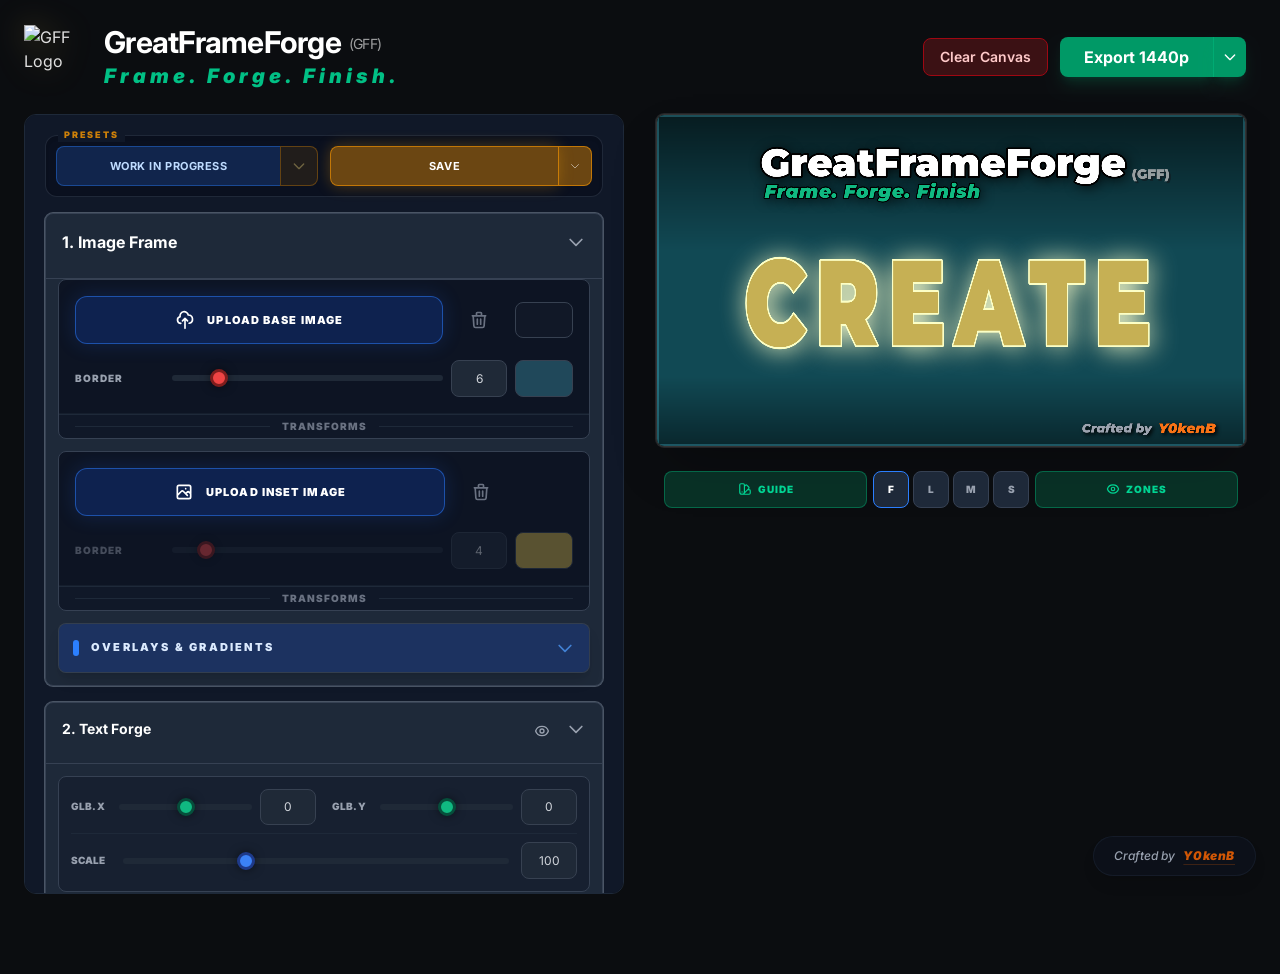
==== index.html @ 0234ee05 "Deploy GreatFrameForge PWA v1.2.0" ====
<!DOCTYPE html>
<html lang="en">
<head>
    <meta charset="UTF-8">
    <meta name="viewport" content="width=device-width, initial-scale=1.0">
    <title>GreatFrameForge (GFF)</title>
    <link rel="icon" type="image/png" href="./assets/ggadgets-logo-DHXrvmgU.png">
  <script type="module" crossorigin src="./assets/index-BuyHjkSN.js"></script>
  <link rel="stylesheet" crossorigin href="./assets/index-D2dLNMaQ.css">
<link rel="manifest" href="./manifest.webmanifest"><script id="vite-plugin-pwa:register-sw" src="./registerSW.js"></script></head>
<body class="min-h-screen p-4 md:p-6 bg-[#0b0d10]">

    <div class="max-w-[1920px] mx-auto pb-2">
        <header class="mb-6 flex flex-col md:flex-row justify-between items-start md:items-center gap-6">
            <div class="flex items-center gap-4">
                <img src="./assets/ggadgets-logo-DHXrvmgU.png" alt="GFF Logo" class="w-12 h-12 md:w-16 md:h-16 drop-shadow-[0_0_15px_rgba(212,175,55,0.3)]">
                <div>
                    <h1 class="text-2xl md:text-3xl font-bold text-white tracking-tight flex items-center gap-2">
                        GreatFrameForge <span class="text-[10px] md:text-sm font-normal opacity-60 mt-1">(GFF)</span>
                    </h1>
                    <p class="text-lg md:text-xl text-emerald-400 italic font-black tracking-[0.2em] mt-0.5 opacity-90">Frame. Forge. Finish.</p>
                </div>
            </div>
            <div class="flex flex-col md:flex-row items-center gap-3 w-full md:w-auto">
                <div class="flex items-center gap-3 w-full md:w-auto">
                    <button id="resetBtn" class="flex-1 md:flex-none bg-red-900/40 hover:bg-red-900/60 border border-red-800 text-red-200 px-4 py-2 rounded-lg text-sm font-semibold transition-colors">Clear Canvas</button>
                    
                    <!-- Export Dropdown -->
                    <div class="flex-1 md:flex-none inline-flex">
                        <button id="downloadBtn" class="flex-1 bg-emerald-600 hover:bg-emerald-500 text-white px-4 md:px-6 py-2 rounded-l-lg font-bold transition-colors shadow-lg shadow-emerald-600/20 border-r-0 whitespace-nowrap">Export 1440p</button>
                        <div class="relative group dropdown-container">
                            <button class="bg-emerald-600 hover:bg-emerald-500 border-l border-emerald-400/30 text-white px-2 py-2 rounded-r-lg transition-colors shadow-lg shadow-emerald-600/20 h-full flex items-center dropdown-toggle">
                                <svg xmlns="http://www.w3.org/2000/svg" class="h-4 w-4" fill="none" viewBox="0 0 24 24" stroke="currentColor"><path stroke-linecap="round" stroke-linejoin="round" stroke-width="2" d="M19 9l-7 7-7-7" /></svg>
                            </button>
                            <div class="absolute hidden group-hover:block group-[.open]:block top-full right-0 min-w-[160px] pt-0 z-[100] dropdown-menu">
                                <div class="bg-gray-900 border border-gray-700 rounded-lg shadow-2xl py-2 mt-0">
                                    <div class="px-4 py-1 text-[10px] font-black text-gray-500 uppercase tracking-widest border-b border-gray-800 mb-1">Select Resolution</div>
                                    <div class="px-4 py-2 text-sm text-gray-300 hover:bg-emerald-600 hover:text-white cursor-pointer transition-colors res-option" onclick="setExportRes(1080)">1080p (Standard)</div>
                                    <div class="px-4 py-2 text-sm text-gray-300 hover:bg-emerald-600 hover:text-white cursor-pointer transition-colors res-option" onclick="setExportRes(1440)">1440p (High-Res)</div>
                                </div>
                            </div>
                        </div>
                    </div>
                </div>

                <input type="file" id="fontUploadFile" accept=".ttf,.otf,.woff,.woff2" class="hidden">
            </div>
        </header>

        <div class="relative xl:flex xl:flex-row xl:gap-8 items-start">
            <!-- Mobile Sticky Container -->
            <div id="stickyHeader" class="w-full sticky top-0 z-[50] bg-[#0b0d10] shadow-2xl border-b-[3px] border-transparent xl:border-b-0 xl:shadow-none xl:bg-transparent xl:w-auto xl:flex-grow xl:flex xl:flex-col xl:items-center xl:justify-start xl:sticky xl:top-6 xl:order-2 transition-all duration-300">
                <div class="py-2 xl:py-0 w-full flex justify-center">
                    <div id="canvasFrame" class="canvas-container shadow-2xl ring-1 ring-white/10 w-full shrink-0 flex items-center justify-center overflow-hidden bg-gray-900/50">
                        <canvas id="thumbnailCanvas" width="1920" height="1080" class="w-full h-auto block"></canvas>
                    </div>
                </div>
                
                <div class="w-full flex-grow flex flex-col overflow-hidden bg-[#0b0d10] xl:bg-transparent relative z-[40]">
                    <!-- Controls Row -->
                    <div class="flex flex-row items-center justify-center gap-1.5 mt-2 md:mt-6 w-full px-2 pb-1">
                        <!-- Colour Guide -->
                        <button id="toggleColorWheelBtn" class="flex-1 h-[2.3rem] bg-emerald-500/20 hover:bg-emerald-500/30 border border-emerald-500/40 text-emerald-400 rounded-lg text-[10px] font-black uppercase tracking-widest transition-all flex items-center justify-center gap-1.5 whitespace-nowrap min-w-0">
                            <svg xmlns="http://www.w3.org/2000/svg" class="h-3.5 w-3.5 shrink-0" fill="none" viewBox="0 0 24 24" stroke="currentColor"><path stroke-linecap="round" stroke-linejoin="round" stroke-width="2" d="M7 21a4 4 0 01-4-4V5a2 2 0 012-2h4a2 2 0 012 2v12a4 4 0 01-4 4zm0 0h12a2 2 0 002-2v-4a2 2 0 00-2-2h-2.343M11 7.343l1.657-1.657a2 2 0 012.828 0l2.829 2.829a2 2 0 010 2.828l-8.486 8.485M7 17h.01" /></svg>
                            <span class="truncate">Guide</span>
                        </button>

                        <!-- Scale Buttons (Smaller) -->
                        <div class="flex items-center gap-1 shrink-0">
                            <button onclick="setPreviewScale('full')" class="preview-scale-btn active w-9 h-[2.3rem] bg-gray-800 border border-blue-500 text-white rounded-lg text-[10px] font-black uppercase transition-all">F</button>
                            <button onclick="setPreviewScale('large')" class="preview-scale-btn w-9 h-[2.3rem] bg-gray-800 border border-gray-700 text-gray-400 rounded-lg text-[10px] font-black uppercase transition-all">L</button>
                            <button onclick="setPreviewScale('medium')" class="preview-scale-btn w-9 h-[2.3rem] bg-gray-800 border border-gray-700 text-gray-400 rounded-lg text-[10px] font-black uppercase transition-all">M</button>
                            <button onclick="setPreviewScale('small')" class="preview-scale-btn w-9 h-[2.3rem] bg-gray-800 border border-gray-700 text-gray-400 rounded-lg text-[10px] font-black uppercase transition-all">S</button>
                        </div>

                        <!-- YT Safe Zones -->
                        <button id="toggleYTGuidesBtn" class="flex-1 h-[2.3rem] bg-emerald-500/20 hover:bg-emerald-500/30 border border-emerald-500/40 text-emerald-400 rounded-lg text-[10px] font-black uppercase tracking-widest transition-all flex items-center justify-center gap-1.5 whitespace-nowrap min-w-0">
                            <svg xmlns="http://www.w3.org/2000/svg" class="h-3.5 w-3.5 shrink-0" fill="none" viewBox="0 0 24 24" stroke="currentColor"><path stroke-linecap="round" stroke-linejoin="round" stroke-width="2" d="M15 12a3 3 0 11-6 0 3 3 0 016 0z" /><path stroke-linecap="round" stroke-linejoin="round" stroke-width="2" d="M2.458 12C3.732 7.943 7.523 5 12 5c4.478 0 8.268 2.943 9.542 7-1.274 4.057-5.064 7-9.542 7-4.477 0-8.268-2.943-9.542-7z" /></svg>
                            <span class="truncate">Zones</span>
                        </button>
                    </div>

                    <div id="colour-wheel-host" class="flex-grow flex flex-col min-h-0"></div>
                </div>
            </div>

            <!-- Controls Area -->
            <div class="w-full xl:w-[600px] mt-4 xl:mt-0 shrink-0 space-y-4 bg-gray-900 p-5 rounded-xl border border-gray-800 h-auto xl:h-[90vh] overflow-y-visible xl:overflow-y-scroll sidebar-scroll order-2 xl:order-1 relative">
                <!-- Scroll Sentinel for Sticky Border -->
                <div id="scroll-sentinel" class="absolute top-0 left-0 w-full h-px pointer-events-none"></div>
                
                <!-- Preset Management Row -->
                <div class="relative border border-gray-700/50 rounded-xl p-2.5 flex items-center gap-3 bg-gray-950/40 group/presets shadow-inner">
                    <div class="absolute -top-2 left-3 px-1.5 bg-gray-900 text-[9px] font-black text-amber-500/80 uppercase tracking-[0.2em]">Presets</div>
                    
                    <!-- Load -->
                    <div class="relative group flex-1 dropdown-container">
                        <div class="inline-flex h-10 cursor-pointer w-full dropdown-toggle">
                            <button id="currentPresetName" class="flex-1 bg-amber-500/10 group-hover:bg-amber-500/20 border border-amber-500/30 text-amber-200/70 px-3 py-1 rounded-l-lg text-[11px] font-bold transition-colors border-r-0 truncate uppercase tracking-wider">Load</button>
                            <button class="bg-amber-500/10 group-hover:bg-amber-500/20 border border-amber-500/30 text-amber-200/70 px-2.5 py-1 rounded-r-lg text-sm transition-colors h-full flex items-center">
                                <svg xmlns="http://www.w3.org/2000/svg" class="h-4 w-4 opacity-50 group-hover:opacity-100 transition-opacity" fill="none" viewBox="0 0 24 24" stroke="currentColor"><path stroke-linecap="round" stroke-linejoin="round" stroke-width="2" d="M19 9l-7 7-7-7" /></svg>
                            </button>
                        </div>
                        <div class="absolute hidden group-hover:block group-[.open]:block top-full left-0 w-full pt-1 z-[110] dropdown-menu">
                            <div class="bg-gray-900 border border-gray-700 rounded-lg shadow-2xl py-2 overflow-hidden">
                                <div id="presetDropdownList" class="max-h-[300px] overflow-y-auto overflow-x-hidden sidebar-scroll p-1"></div>
                                <div class="border-t border-gray-800 mt-2 pt-2 px-2 flex gap-2">
                                    <button id="importPresetBtn" class="flex-1 bg-gray-800 hover:bg-gray-700 text-[10px] font-bold py-2 rounded border border-gray-700 uppercase tracking-tighter">Import</button>
                                    <button id="exportPresetBtn" class="flex-1 bg-gray-800 hover:bg-gray-700 text-[10px] font-bold py-2 rounded border border-gray-700 uppercase tracking-tighter">Export</button>
                                    <input type="file" id="presetImportFile" accept=".json" class="hidden">
                                </div>
                            </div>
                        </div>
                    </div>
                    
                    <!-- Save Button -->
                    <div class="relative group flex-1 dropdown-container">
                        <div class="inline-flex h-10 w-full">
                            <button id="savePresetBtn" class="flex-1 bg-amber-500/10 group-hover:bg-amber-500/20 border border-amber-500/30 text-amber-200/70 px-3 py-1 rounded-l-lg text-[11px] font-bold transition-colors border-r-0 uppercase tracking-wider">Save</button>
                            <button class="bg-amber-500/10 group-hover:bg-amber-500/20 border border-amber-500/30 text-amber-200/70 px-2.5 py-1 rounded-r-lg transition-colors h-full flex items-center dropdown-toggle">
                                <svg xmlns="http://www.w3.org/2000/svg" class="h-3 w-3 opacity-50" fill="none" viewBox="0 0 24 24" stroke="currentColor"><path stroke-linecap="round" stroke-linejoin="round" stroke-width="2" d="M19 9l-7 7-7-7" /></svg>
                            </button>
                        </div>
                        <div class="absolute hidden group-hover:block group-[.open]:block top-full right-0 w-full pt-1 z-[110] dropdown-menu">
                            <div class="bg-gray-900 border border-gray-700 rounded-lg shadow-2xl py-2 overflow-hidden">
                                <div class="px-4 py-1 text-[10px] font-black text-gray-500 uppercase tracking-widest border-b border-gray-800 mb-1">Overwrite Existing</div>
                                <div id="saveDropdownList" class="max-h-[300px] overflow-y-auto overflow-x-hidden sidebar-scroll p-1"></div>
                            </div>
                        </div>
                    </div>
                </div>

                <!-- 1. Image Frame -->
                <details class="bg-gray-800 rounded-lg border border-gray-700 open:ring-1 open:ring-gray-600" open>
                    <summary class="p-4 font-bold text-white cursor-pointer hover:bg-gray-700/50 flex justify-between items-center rounded-lg select-none">
                        <span>1. Image Frame</span>
                        <svg class="w-5 h-5 text-gray-400 transform transition-transform duration-200" fill="none" viewBox="0 0 24 24" stroke="currentColor"><path stroke-linecap="round" stroke-linejoin="round" stroke-width="2" d="M19 9l-7 7-7-7" /></svg>
                    </summary>
                    <div class="p-3 pt-0 border-t border-gray-700 mt-2 space-y-3">
                        
                        <!-- Base Image Block -->
                        <div class="bg-gray-900 rounded-lg border border-gray-700 overflow-hidden">
                            <div class="p-4 bg-gray-950/20 border-b border-gray-800/50 space-y-3">
                                <div class="flex items-center gap-2 w-full h-[3rem]">
                                    <label id="baseUploadLabel" for="baseImageUpload" class="flex-grow h-full flex items-center justify-center gap-3 px-6 bg-blue-600 hover:bg-blue-500 border border-blue-400/30 rounded-xl cursor-pointer transition-all group shadow-[0_0_20px_rgba(37,99,235,0.2)]">
                                        <svg class="w-5 h-5 text-white pointer-events-none" fill="none" stroke="currentColor" viewBox="0 0 24 24"><path stroke-linecap="round" stroke-linejoin="round" stroke-width="2" d="M7 16a4 4 0 01-.88-7.903A5 5 0 1115.9 6L16 6a5 5 0 011 9.9M15 13l-3-3m0 0l-3 3m3-3v12" /></svg>
                                        <span class="text-[11px] font-black text-white uppercase tracking-[0.1em] pointer-events-none">Upload Base Image</span>
                                        <input type="file" id="baseImageUpload" accept="image/*" class="hidden">
                                    </label>
                                    <button id="clearBaseBtn" class="w-[3.5rem] h-full flex justify-center items-center text-gray-500 hover:text-red-400 transition-all" title="Clear Base Image">
                                        <svg xmlns="http://www.w3.org/2000/svg" class="h-5 w-5" fill="none" viewBox="0 0 24 24" stroke="currentColor"><path stroke-linecap="round" stroke-linejoin="round" stroke-width="2" d="M19 7l-.867 12.142A2 2 0 0116.138 21H7.862a2 2 0 01-1.995-1.858L5 7m5 4v6m4-6v6m1-10V4a1 1 0 00-1-1h-4a1 1 0 00-1 1v3M4 7h16" /></svg>
                                    </button>
                                    <input type="text" id="bgColor" value="#111827" style="background-color: #111827" class="state-val color-picker" title="Choose BG Colour" inputmode="none" readonly>
                                </div>
                                <div class="flex flex-col md:flex-row md:items-center gap-3 pt-1">
                                    <label class="w-full md:w-[85px] text-[10px] text-gray-400 uppercase tracking-widest font-black shrink-0">Border</label>
                                    <div class="flex items-center gap-2 flex-grow">
                                        <input type="range" class="state-val sync-slider slider-bar slider-border" data-link="baseBorderW" min="0" max="40" value="0">
                                        <input type="number" class="state-val sync-number entry-base number-entry" data-link="baseBorderW" value="0">
                                        <input type="text" id="baseBorderColor" value="#ffffff" style="background-color: #ffffff" class="state-val color-picker" inputmode="none" readonly>
                                    </div>
                                </div>
                            </div>
                            <details class="group">
                                <summary class="flex items-center justify-center py-1 cursor-pointer hover:bg-gray-800/50 border-t border-gray-800 select-none"><div class="w-full flex items-center px-4"><div class="flex-grow h-[1px] bg-gray-800"></div><div class="px-3 text-[10px] text-gray-500 group-hover:text-blue-400 uppercase font-black tracking-widest">Transforms</div><div class="flex-grow h-[1px] bg-gray-800"></div></div></summary>
                                <div id="baseTransformContent" class="p-4 py-6 bg-gray-950/30 border-t border-gray-800/50 space-y-4 opacity-40 pointer-events-none transition-opacity">
                                    <div class="flex justify-end border-b border-white/5 pb-2 mb-2">
                                        <button class="text-gray-500 hover:text-red-400 transition-colors transform-reset-btn" title="Reset Transforms" onclick="resetTransformSection('baseTransformContent')">
                                            <svg class="h-5 w-5" fill="none" viewBox="0 0 24 24" stroke="currentColor"><path stroke-linecap="round" stroke-linejoin="round" stroke-width="2" d="M4 4v5h.582m15.356 2A8.001 8.001 0 004.582 9m0 0H9m11 11v-5h-.581m0 0a8.003 8.003 0 01-15.357-2m15.357 2H15" /></svg>
                                        </button>
                                    </div>

                                    <div class="grid grid-cols-1 md:grid-cols-2 gap-3">
                                        <div><div class="flex items-center gap-2"><label class="text-[10px] text-gray-400 uppercase font-black w-10 shrink-0">Pos X</label><input type="range" class="state-val sync-slider slider-bar slider-pan" data-link="basePosX" min="-1000" max="1000" value="0"><input type="number" class="state-val sync-number entry-base number-entry h-[2.3rem]" data-link="basePosX" value="0"></div></div>
                                        <div><div class="flex items-center gap-2"><label class="text-[10px] text-gray-400 uppercase font-black w-10 shrink-0">Pos Y</label><input type="range" class="state-val sync-slider slider-bar slider-pan" data-link="basePosY" min="-1000" max="1000" value="0"><input type="number" class="state-val sync-number entry-base number-entry h-[2.3rem]" data-link="basePosY" value="0"></div></div>
                                    </div>
                                    <div class="grid grid-cols-1 md:grid-cols-2 gap-3">
                                        <div><div class="flex items-center gap-2"><label class="text-[10px] text-gray-400 uppercase font-black w-10 shrink-0">Pan X</label><input type="range" class="state-val sync-slider slider-bar slider-pan" data-link="baseX" min="-1000" max="1000" value="0"><input type="number" class="state-val sync-number entry-base number-entry" data-link="baseX" value="0"></div></div>
                                        <div><div class="flex items-center gap-2"><label class="text-[10px] text-gray-400 uppercase font-black w-10 shrink-0">Pan Y</label><input type="range" class="state-val sync-slider slider-bar slider-pan" data-link="baseY" min="-1000" max="1000" value="0"><input type="number" class="state-val sync-number entry-base number-entry" data-link="baseY" value="0"></div></div>
                                    </div>
                                    <div class="grid grid-cols-1 md:grid-cols-2 gap-3">
                                        <div><div class="flex items-center gap-2"><label class="text-[10px] text-gray-400 uppercase font-black w-10 shrink-0">Zoom</label><input type="range" class="state-val sync-slider slider-bar slider-size" data-link="baseScale" min="0.5" max="3" step="0.01" value="1"><input type="number" class="state-val sync-number entry-base number-entry" data-link="baseScale" value="1"></div></div>
                                        <div><div class="flex items-center gap-2"><label class="text-[10px] text-gray-400 uppercase font-black w-10 shrink-0">Rotate</label><input type="range" class="state-val sync-slider slider-bar slider-rotate" data-link="baseRot" min="-180" max="180" value="0"><input type="number" class="state-val sync-number entry-base number-entry" data-link="baseRot" value="0"></div></div>
                                    </div>
                                    <div class="grid grid-cols-1 md:grid-cols-2 gap-3 pt-1 border-t border-gray-800/50">
                                        <div><div class="flex items-center gap-2"><label class="text-[10px] text-gray-400 uppercase font-black w-10 shrink-0">Cont.</label><input type="range" class="state-val sync-slider slider-bar accent-gray-400" data-link="baseContrast" min="0" max="200" value="100"><input type="number" class="state-val sync-number entry-base number-entry" data-link="baseContrast" value="100"></div></div>
                                        <div><div class="flex items-center gap-2"><label class="text-[10px] text-gray-400 uppercase font-black w-10 shrink-0">Bright.</label><input type="range" class="state-val sync-slider slider-bar accent-gray-400" data-link="baseBrightness" min="0" max="200" value="100"><input type="number" class="state-val sync-number entry-base number-entry" data-link="baseBrightness" value="100"></div></div>
                                    </div>
                                    <div class="flex gap-3 pt-1 border-t border-gray-800/50">
                                        <label class="cursor-pointer flex-1"><input type="checkbox" id="baseFlipH" class="state-val hidden peer"><div class="w-full text-center py-2.5 rounded-xl border border-gray-700 bg-gray-800 text-[10px] font-black text-gray-500 peer-checked:bg-blue-600 peer-checked:text-white transition-all uppercase tracking-widest shadow-lg">Flip Horizontal</div></label>
                                        <label class="cursor-pointer flex-1"><input type="checkbox" id="baseFlipV" class="state-val hidden peer"><div class="w-full text-center py-2.5 rounded-xl border border-gray-700 bg-gray-800 text-[10px] font-black text-gray-500 peer-checked:bg-blue-600 peer-checked:text-white transition-all uppercase tracking-widest shadow-lg">Flip Vertical</div></label>
                                    </div>
                                </div>
                            </details>
                        </div>

                        <!-- Inset Image -->
                        <div class="bg-gray-900 rounded-lg border border-gray-700 overflow-hidden">
                            <div class="p-4 bg-gray-950/20 border-b border-gray-800/50 space-y-3">
                                <div class="flex items-center gap-2 w-full h-[3rem]">
                                    <label id="insetUploadLabel" for="insetImageUpload" class="flex-grow h-full flex items-center justify-center gap-3 px-6 bg-blue-600 hover:bg-blue-500 border border-blue-400/30 rounded-xl cursor-pointer transition-all group shadow-[0_0_20px_rgba(37,99,235,0.2)]">
                                        <svg class="w-5 h-5 text-white pointer-events-none" fill="none" stroke="currentColor" viewBox="0 0 24 24"><path stroke-linecap="round" stroke-linejoin="round" stroke-width="2" d="M4 16l4.586-4.586a2 2 0 012.828 0L16 16m-2-2l1.586-1.586a2 2 0 012.828 0L20 14m-6-6h.01M6 20h12a2 2 0 002-2V6a2 2 0 00-2-2H6a2 2 0 00-2 2v12a2 2 0 002 2z" /></svg>
                                        <span class="text-[11px] font-black text-white uppercase tracking-[0.1em] pointer-events-none">Upload Inset Image</span>
                                        <input type="file" id="insetImageUpload" accept="image/*" class="hidden">
                                    </label>
                                    <button id="clearInsetBtn" class="w-[3.5rem] h-full flex justify-center items-center text-gray-500 hover:text-red-400 transition-all" title="Clear Inset Image">
                                        <svg xmlns="http://www.w3.org/2000/svg" class="h-5 w-5" fill="none" viewBox="0 0 24 24" stroke="currentColor"><path stroke-linecap="round" stroke-linejoin="round" stroke-width="2" d="M19 7l-.867 12.142A2 2 0 0116.138 21H7.862a2 2 0 01-1.995-1.858L5 7m5 4v6m4-6v6m1-10V4a1 1 0 00-1-1h-4a1 1 0 00-1 1v3M4 7h16" /></svg>
                                    </button>
                                    <div class="w-[3.5rem] shrink-0"></div>
                                </div>
                                <div id="insetBorderControls" class="flex flex-col md:flex-row md:items-center gap-3 pt-1 opacity-40 pointer-events-none transition-opacity">
                                    <label class="w-full md:w-[85px] text-[10px] text-gray-400 uppercase tracking-widest font-black shrink-0">Border</label>
                                    <div class="flex items-center gap-2 flex-grow">
                                        <input type="range" class="state-val sync-slider slider-bar slider-border" data-link="insetBorderW" min="0" max="40" value="8">
                                        <input type="number" class="state-val sync-number entry-base number-entry" data-link="insetBorderW" value="8">
                                        <input type="text" id="insetBorderColor" value="#ffffff" style="background-color: #ffffff" class="state-val color-picker" inputmode="none" readonly>
                                    </div>
                                </div>
                            </div>
                            <details class="group">
                                <summary class="flex items-center justify-center py-1 cursor-pointer hover:bg-gray-800/50 border-t border-gray-800 select-none"><div class="w-full flex items-center px-4"><div class="flex-grow h-[1px] bg-gray-800"></div><div class="px-3 text-[10px] text-gray-500 group-hover:text-blue-400 uppercase font-black tracking-widest">Transforms</div><div class="flex-grow h-[1px] bg-gray-800"></div></div></summary>
                                <div id="insetTransformContent" class="p-4 py-6 bg-gray-950/30 border-t border-gray-800/50 space-y-4 opacity-40 pointer-events-none transition-opacity relative">
                                    <div class="flex justify-end border-b border-white/5 pb-2 mb-2">
                                        <button class="text-gray-500 hover:text-red-400 transition-colors transform-reset-btn" title="Reset Transforms" onclick="resetTransformSection('insetTransformContent')">
                                            <svg class="h-5 w-5" fill="none" viewBox="0 0 24 24" stroke="currentColor"><path stroke-linecap="round" stroke-linejoin="round" stroke-width="2" d="M4 4v5h.582m15.356 2A8.001 8.001 0 004.582 9m0 0H9m11 11v-5h-.581m0 0a8.003 8.003 0 01-15.357-2m15.357 2H15" /></svg>
                                        </button>
                                    </div>
                                    <div class="grid grid-cols-1 md:grid-cols-2 gap-3">
                                        <div>
                                            <div class="flex items-center gap-2">
                                                <label class="text-[10px] text-gray-400 uppercase font-black w-10 shrink-0">Mask</label>
                                                <div class="flex items-center gap-2 flex-grow">
                                                    <select id="insetMask" class="state-val entry-base px-2 h-[2rem] text-[10px] font-black uppercase flex-grow">
                                                        <option value="rect">Square</option>
                                                        <option value="circle">Circle</option>
                                                    </select>
                                                </div>
                                            </div>
                                        </div>
                                        <div class="hidden md:block"></div>
                                    </div>
                                    <div class="grid grid-cols-1 md:grid-cols-2 gap-3">
                                        <div><div class="flex items-center gap-2"><label class="text-[10px] text-gray-400 uppercase font-black w-10 shrink-0">Pos X</label><input type="range" class="state-val sync-slider slider-bar slider-pan" data-link="insetPosX" min="0" max="1920" value="1420"><input type="number" class="state-val sync-number entry-base number-entry h-[2.3rem]" data-link="insetPosX" value="1420"></div></div>
                                        <div><div class="flex items-center gap-2"><label class="text-[10px] text-gray-400 uppercase font-black w-10 shrink-0">Pos Y</label><input type="range" class="state-val sync-slider slider-bar slider-pan" data-link="insetPosY" min="0" max="1080" value="780"><input type="number" class="state-val sync-number entry-base number-entry h-[2.3rem]" data-link="insetPosY" value="780"></div></div>
                                    </div>
                                    <div class="grid grid-cols-1 md:grid-cols-2 gap-3">
                                        <div><div class="flex items-center gap-2"><label class="text-[10px] text-gray-400 uppercase font-black w-10 shrink-0">Pan X</label><input type="range" class="state-val sync-slider slider-bar slider-pan" data-link="insetPanX" min="-1000" max="1000" value="0"><input type="number" class="state-val sync-number entry-base number-entry" data-link="insetPanX" value="0"></div></div>
                                        <div><div class="flex items-center gap-2"><label class="text-[10px] text-gray-400 uppercase font-black w-10 shrink-0">Pan Y</label><input type="range" class="state-val sync-slider slider-bar slider-pan" data-link="insetPanY" min="-1000" max="1000" value="0"><input type="number" class="state-val sync-number entry-base number-entry" data-link="insetPanY" value="0"></div></div>
                                    </div>
                                    <div class="grid grid-cols-1 md:grid-cols-2 gap-3">
                                        <div><div class="flex items-center gap-2"><label class="text-[10px] text-gray-400 uppercase font-black w-10 shrink-0">Size W</label><input type="range" class="state-val sync-slider slider-bar slider-size" data-link="insetW" min="100" max="1000" value="400"><input type="number" class="state-val sync-number entry-base number-entry h-[2.3rem]" data-link="insetW" value="400"></div></div>
                                        <div><div class="flex items-center gap-2"><button id="linkInsetBtn" class="text-gray-600 hover:text-blue-400 transition-colors shrink-0 w-4 h-4 flex items-center justify-center"><svg xmlns="http://www.w3.org/2000/svg" class="h-4 w-4" viewBox="0 0 20 20" fill="currentColor"><path fill-rule="evenodd" d="M12.586 4.586a2 2 0 112.828 2.828l-3 3a2 2 0 01-2.828 0 1 1 0 00-1.414 1.414 4 4 0 005.656 0l3-3a4 4 0 00-5.656-5.656l-1.5 1.5a1 1 0 101.414 1.414l1.5-1.5zm-5 5a2 2 0 012.828 0 1 1 0 101.414-1.414 4 4 0 00-5.656 0l-3 3a4 4 0 105.656 5.656l1.5-1.5a1 1 0 10-1.414-1.414l-1.5 1.5a2 2 0 11-2.828-2.828l3-3z" clip-rule="evenodd" /></svg></button><input type="checkbox" id="linkInsetRatio" class="state-val hidden" checked><label class="text-[10px] text-gray-400 uppercase font-black w-10 shrink-0">Size H</label><input type="range" class="state-val sync-slider slider-bar slider-size" data-link="insetH" min="100" max="1000" value="400"><input type="number" class="state-val sync-number entry-base number-entry h-[2.3rem]" data-link="insetH" value="400"></div></div>
                                    </div>
                                    <div class="grid grid-cols-1 md:grid-cols-2 gap-3">
                                        <div><div class="flex items-center gap-2"><label class="text-[10px] text-gray-400 uppercase font-black w-10 shrink-0">Zoom</label><input type="range" class="state-val sync-slider slider-bar slider-size" data-link="insetScale" min="0.5" max="3" step="0.01" value="1"><input type="number" class="state-val sync-number entry-base number-entry" data-link="insetScale" value="1"></div></div>
                                        <div><div class="flex items-center gap-2"><label class="text-[10px] text-gray-400 uppercase font-black w-10 shrink-0">Rotate</label><input type="range" class="state-val sync-slider slider-bar slider-rotate" data-link="insetRot" min="-180" max="180" value="0"><input type="number" class="state-val sync-number entry-base number-entry" data-link="insetRot" value="0"></div></div>
                                    </div>
                                    <div class="grid grid-cols-1 md:grid-cols-2 gap-3 pt-1 border-t border-gray-800/50">
                                        <div><div class="flex items-center gap-2"><label class="text-[10px] text-gray-400 uppercase font-black w-10 shrink-0">Cont.</label><input type="range" class="state-val sync-slider slider-bar accent-gray-400" data-link="insetContrast" min="0" max="200" value="100"><input type="number" class="state-val sync-number entry-base number-entry" data-link="insetContrast" value="100"></div></div>
                                        <div><div class="flex items-center gap-2"><label class="text-[10px] text-gray-400 uppercase font-black w-10 shrink-0">Bright.</label><input type="range" class="state-val sync-slider slider-bar accent-gray-400" data-link="insetBrightness" min="0" max="200" value="100"><input type="number" class="state-val sync-number entry-base number-entry" data-link="insetBrightness" value="100"></div></div>
                                    </div>
                                    <div class="pt-1 border-t border-gray-800/50">
                                        <div class="flex items-center gap-2"><label class="text-[10px] text-gray-400 uppercase font-black w-10 shrink-0">Shadow</label><input type="range" class="state-val sync-slider slider-bar accent-gray-500" data-link="insetShadowBlur" min="0" max="100" value="0"><input type="number" class="state-val sync-number entry-base number-entry" data-link="insetShadowBlur" value="0"><input type="text" id="insetShadowColor" value="#000000" style="background-color: #000000" class="state-val color-picker shrink-0" inputmode="none" readonly></div>
                                    </div>
                                    <div class="flex gap-3 pt-1 border-t border-gray-800/50">
                                        <label class="cursor-pointer flex-1"><input type="checkbox" id="insetFlipH" class="state-val hidden peer"><div class="w-full text-center py-2.5 rounded-xl border border-gray-700 bg-gray-800 text-[10px] font-black text-gray-500 peer-checked:bg-emerald-600 peer-checked:text-white transition-all uppercase tracking-widest shadow-lg">Flip Horizontal</div></label>
                                        <label class="cursor-pointer flex-1"><input type="checkbox" id="insetFlipV" class="state-val hidden peer"><div class="w-full text-center py-2.5 rounded-xl border border-gray-700 bg-gray-800 text-[10px] font-black text-gray-500 peer-checked:bg-emerald-600 peer-checked:text-white transition-all uppercase tracking-widest shadow-lg">Flip Vertical</div></label>
                                    </div>
                                </div>
                            </details>
                        </div>

                        <details class="bg-gray-800/50 rounded-lg border border-gray-600/50 overflow-hidden group/outer shadow-lg">
                            <summary class="p-3.5 font-black text-[11px] text-blue-100 uppercase tracking-[0.2em] cursor-pointer bg-blue-600/20 hover:bg-blue-600/30 flex justify-between items-center select-none transition-all active:scale-[0.98]">
                                <div class="flex items-center gap-3">
                                    <div class="w-1.5 h-4 bg-blue-500 rounded-full"></div>
                                    <span>Overlays & Gradients</span>
                                </div>
                                <svg class="w-5 h-5 text-blue-400/70 transform transition-transform duration-300 group-open/outer:rotate-180" fill="none" viewBox="0 0 24 24" stroke="currentColor"><path stroke-linecap="round" stroke-linejoin="round" stroke-width="2" d="M19 9l-7 7-7-7" /></svg>
                            </summary>
                            <div class="p-3 space-y-3 border-t border-white/5 bg-gray-950/40">
                                <!-- Overlay Block -->
                                <div class="bg-gray-900 rounded-lg border border-gray-700 overflow-hidden p-3 flex flex-col md:flex-row md:items-center gap-3">
                                    <label class="w-[85px] text-[10px] font-black text-gray-400 uppercase tracking-widest shrink-0">Overlay</label>
                                    <div class="flex flex-col gap-3 flex-grow">
                                        <div class="flex items-center gap-2">
                                            <input type="range" class="state-val sync-slider slider-bar slider-opacity" data-link="overlayOpacity" min="0" max="100" value="0">
                                            <input type="number" class="state-val sync-number entry-base number-entry shrink-0" data-link="overlayOpacity" value="0">
                                            <input type="text" id="overlayColor" value="#000000" style="background-color: #000000" class="state-val color-picker hidden md:block" inputmode="none" readonly>
                                        </div>
                                        <div class="flex md:hidden items-center justify-end gap-2">
                                            <span class="text-[9px] text-gray-500 font-bold uppercase">Color:</span>
                                            <input type="text" id="overlayColorMobile" value="#000000" style="background-color: #000000" class="state-val color-picker" inputmode="none" readonly>
                                        </div>
                                    </div>
                                </div>

                                <!-- Gradient 1 Block -->
                                <div class="bg-gray-900 rounded-lg border border-gray-700 overflow-hidden shadow-xl">
                                    <div class="px-3 py-1.5 text-[10px] font-black text-gray-400 uppercase tracking-widest border-b border-gray-800 bg-gray-950/40">Gradient 1</div>
                                    <div class="p-3 flex items-center gap-3">
                                        <div class="flex items-center gap-2 flex-grow">
                                            <div class="relative group/select flex-grow">
                                                <select id="gradDirection" class="state-val appearance-none w-full bg-gray-800 hover:bg-gray-700 border border-gray-700 text-white px-3 py-2 rounded-lg text-[10px] font-bold uppercase tracking-wider transition-colors cursor-pointer pr-8 outline-none focus:border-blue-500/50">
                                                    <option value="none">None</option>
                                                    <option value="TB">Top - Bottom</option>
                                                    <option value="BT">Bottom - Top</option>
                                                    <option value="LR">Left - Right</option>
                                                    <option value="RL">Right - Left</option>
                                                    <option value="TLBR">Top.Left - Bot.Right</option>
                                                    <option value="BRTL">Bot.Right - Top.Left</option>
                                                    <option value="TRBL">Top.Right - Bot.Left</option>
                                                    <option value="BLTR">Bot.Left - Top.Right</option>
                                                    <option value="custom">Custom Angle</option>
                                                </select>
                                                <div class="absolute right-3 top-1/2 -translate-y-1/2 pointer-events-none text-gray-400 group-hover/select:text-white transition-colors">
                                                    <svg xmlns="http://www.w3.org/2000/svg" class="h-3.5 w-3.5" fill="none" viewBox="0 0 24 24" stroke="currentColor"><path stroke-linecap="round" stroke-linejoin="round" stroke-width="3" d="M19 9l-7 7-7-7" /></svg>
                                                </div>
                                            </div>
                                            <input type="text" id="gradColor" value="#000000" style="background-color: #000000" class="state-val color-picker shrink-0" inputmode="none" readonly>
                                        </div>
                                    </div>
                                    <details class="group">
                                        <summary class="flex items-center justify-center py-1 cursor-pointer hover:bg-gray-800/50 border-t border-gray-800 select-none"><div class="w-full flex items-center px-4"><div class="flex-grow h-[1px] bg-gray-800"></div><div class="px-3 text-[10px] text-gray-500 group-hover:text-blue-400 uppercase font-black tracking-widest">Transforms</div><div class="flex-grow h-[1px] bg-gray-800"></div></div></summary>
                                        <div id="gradTransformContent" class="p-4 py-6 bg-gray-950/30 border-t border-gray-800/50 space-y-4 opacity-40 pointer-events-none transition-opacity">
                                            <div class="flex justify-end border-b border-white/5 pb-2 mb-2">
                                                <button class="text-gray-500 hover:text-red-400 transition-colors transform-reset-btn" title="Reset Transforms" onclick="resetTransformSection('gradTransformContent')">
                                                    <svg class="h-5 w-5" fill="none" viewBox="0 0 24 24" stroke="currentColor"><path stroke-linecap="round" stroke-linejoin="round" stroke-width="2" d="M4 4v5h.582m15.356 2A8.001 8.001 0 004.582 9m0 0H9m11 11v-5h-.581m0 0a8.003 8.003 0 01-15.357-2m15.357 2H15" /></svg>
                                                </button>
                                            </div>
                                            <div class="grid grid-cols-1 md:grid-cols-2 gap-4">
                                                <div><label class="block text-[10px] text-gray-400 uppercase font-black mb-1">Opacity (%)</label><div class="flex items-center gap-2"><input type="range" class="state-val sync-slider slider-bar slider-opacity" data-link="gradOpacity" min="0" max="100" value="100"><input type="number" class="state-val sync-number entry-base number-entry shrink-0 h-[2.3rem]" data-link="gradOpacity" value="100"></div></div>
                                                <div><label class="block text-[10px] text-gray-400 uppercase font-black mb-1">Rotation</label><div class="flex items-center gap-2"><input type="range" class="state-val sync-slider slider-bar slider-rotate" data-link="gradRotation" min="0" max="360" value="0"><input type="number" class="state-val sync-number entry-base number-entry shrink-0 h-[2.3rem]" data-link="gradRotation" value="0"></div></div>
                                            </div>
                                            <div class="grid grid-cols-1 md:grid-cols-2 gap-4">
                                                <div><label class="block text-[10px] text-gray-400 uppercase font-black mb-1">Offset (%)</label><div class="flex items-center gap-2"><input type="range" class="state-val sync-slider slider-bar slider-size" data-link="gradOffset" min="0" max="100" value="0"><input type="number" class="state-val sync-number entry-base number-entry shrink-0" data-link="gradOffset" value="0"></div></div>
                                                <div><label class="block text-[10px] text-gray-400 uppercase font-black mb-1">Spread (%)</label><div class="flex items-center gap-2"><input type="range" class="state-val sync-slider slider-bar slider-size" data-link="gradSpread" min="10" max="200" value="100"><input type="number" class="state-val sync-number entry-base number-entry shrink-0" data-link="gradSpread" value="100"></div></div>
                                            </div>
                                        </div>
                                    </details>
                                </div>

                                <!-- Gradient 2 Block -->
                                <div class="bg-gray-900 rounded-lg border border-gray-700 overflow-hidden shadow-xl">
                                    <div class="px-3 py-1.5 text-[10px] font-black text-gray-400 uppercase tracking-widest border-b border-gray-800 bg-gray-950/40">Gradient 2</div>
                                    <div class="p-3 flex items-center gap-3">
                                        <div class="flex items-center gap-2 flex-grow">
                                            <div class="relative group/select flex-grow">
                                                <select id="grad2Direction" class="state-val appearance-none w-full bg-gray-800 hover:bg-gray-700 border border-gray-700 text-white px-3 py-2 rounded-lg text-[10px] font-bold uppercase tracking-wider transition-colors cursor-pointer pr-8 outline-none focus:border-blue-500/50">
                                                    <option value="none">None</option>
                                                    <option value="TB">Top - Bottom</option>
                                                    <option value="BT">Bottom - Top</option>
                                                    <option value="LR">Left - Right</option>
                                                    <option value="RL">Right - Left</option>
                                                    <option value="TLBR">Top.Left - Bot.Right</option>
                                                    <option value="BRTL">Bot.Right - Top.Left</option>
                                                    <option value="TRBL">Top.Right - Bot.Left</option>
                                                    <option value="BLTR">Bot.Left - Top.Right</option>
                                                    <option value="custom">Custom Angle</option>
                                                </select>
                                                <div class="absolute right-3 top-1/2 -translate-y-1/2 pointer-events-none text-gray-400 group-hover/select:text-white transition-colors">
                                                    <svg xmlns="http://www.w3.org/2000/svg" class="h-3.5 w-3.5" fill="none" viewBox="0 0 24 24" stroke="currentColor"><path stroke-linecap="round" stroke-linejoin="round" stroke-width="3" d="M19 9l-7 7-7-7" /></svg>
                                                </div>
                                            </div>
                                            <input type="text" id="grad2Color" value="#000000" style="background-color: #000000" class="state-val color-picker shrink-0" inputmode="none" readonly>
                                        </div>
                                    </div>
                                    <details class="group">
                                        <summary class="flex items-center justify-center py-1 cursor-pointer hover:bg-gray-800/50 border-t border-gray-800 select-none"><div class="w-full flex items-center px-4"><div class="flex-grow h-[1px] bg-gray-800"></div><div class="px-3 text-[10px] text-gray-500 group-hover:text-blue-400 uppercase font-black tracking-widest">Transforms</div><div class="flex-grow h-[1px] bg-gray-800"></div></div></summary>
                                        <div id="grad2TransformContent" class="p-4 py-6 bg-gray-950/30 border-t border-gray-800/50 space-y-4 opacity-40 pointer-events-none transition-opacity">
                                            <div class="flex justify-end border-b border-white/5 pb-2 mb-2">
                                                <button class="text-gray-500 hover:text-red-400 transition-colors transform-reset-btn" title="Reset Transforms" onclick="resetTransformSection('grad2TransformContent')">
                                                    <svg class="h-5 w-5" fill="none" viewBox="0 0 24 24" stroke="currentColor"><path stroke-linecap="round" stroke-linejoin="round" stroke-width="2" d="M4 4v5h.582m15.356 2A8.001 8.001 0 004.582 9m0 0H9m11 11v-5h-.581m0 0a8.003 8.003 0 01-15.357-2m15.357 2H15" /></svg>
                                                </button>
                                            </div>
                                            <div class="grid grid-cols-1 md:grid-cols-2 gap-4">
                                                <div><label class="block text-[10px] text-gray-400 uppercase font-black mb-1">Opacity (%)</label><div class="flex items-center gap-2"><input type="range" class="state-val sync-slider slider-bar slider-opacity" data-link="grad2Opacity" min="0" max="100" value="100"><input type="number" class="state-val sync-number entry-base number-entry shrink-0 h-[2.3rem]" data-link="grad2Opacity" value="100"></div></div>
                                                <div><label class="block text-[10px] text-gray-400 uppercase font-black mb-1">Rotation</label><div class="flex items-center gap-2"><input type="range" class="state-val sync-slider slider-bar slider-rotate" data-link="grad2Rotation" min="0" max="360" value="0"><input type="number" class="state-val sync-number entry-base number-entry shrink-0 h-[2.3rem]" data-link="grad2Rotation" value="0"></div></div>
                                            </div>
                                            <div class="grid grid-cols-1 md:grid-cols-2 gap-4">
                                                <div><label class="block text-[10px] text-gray-400 uppercase font-black mb-1">Offset (%)</label><div class="flex items-center gap-2"><input type="range" class="state-val sync-slider slider-bar slider-size" data-link="grad2Offset" min="0" max="100" value="0"><input type="number" class="state-val sync-number entry-base number-entry shrink-0" data-link="grad2Offset" value="0"></div></div>
                                                <div><label class="block text-[10px] text-gray-400 uppercase font-black mb-1">Spread (%)</label><div class="flex items-center gap-2"><input type="range" class="state-val sync-slider slider-bar slider-size" data-link="grad2Spread" min="10" max="200" value="100"><input type="number" class="state-val sync-number entry-base number-entry shrink-0" data-link="grad2Spread" value="100"></div></div>
                                            </div>
                                        </div>
                                    </details>
                                </div>
                            </div>
                        </details>
                    </div>
                </details>

                <!-- 2. Text Forge -->
                <details class="bg-gray-800 rounded-lg border border-gray-700 open:ring-1 open:ring-gray-600 relative" open>
                            <button id="toggleTextForgeVisibility" class="absolute right-12 top-4 p-1 hover:text-white transition-colors z-20" title="Toggle Visibility">
                                <svg id="textForgeEyeIcon" class="w-4 h-4 text-gray-400" fill="none" viewBox="0 0 24 24" stroke="currentColor">
                                    <path stroke-linecap="round" stroke-linejoin="round" stroke-width="2" d="M15 12a3 3 0 11-6 0 3 3 0 016 0z" />
                                    <path stroke-linecap="round" stroke-linejoin="round" stroke-width="2" d="M2.458 12C3.732 7.943 7.523 5 12 5c4.478 0 8.268 2.943 9.542 7-1.274 4.057-5.064 7-9.542 7-4.477 0-8.268-2.943-9.542-7z" />
                                </svg>
                            </button>
                            <summary class="p-4 font-bold text-white cursor-pointer hover:bg-gray-700/50 flex justify-between items-center rounded-lg text-sm select-none">
                                <span>2. Text Forge</span>
                                <div class="flex items-center gap-2">
                                    <svg class="w-5 h-5 text-gray-400 transform transition-transform duration-200" fill="none" viewBox="0 0 24 24" stroke="currentColor"><path stroke-linecap="round" stroke-linejoin="round" stroke-width="2" d="M19 9l-7 7-7-7" /></svg>
                                </div>
                            </summary>
                            <div class="p-3 pt-0 border-t border-gray-700 mt-2">
                                <div class="bg-gray-900/50 p-3 rounded-lg border border-gray-700 mt-3 space-y-2">
                                    <div class="grid grid-cols-1 md:grid-cols-2 gap-4">
                                        <div><div class="flex items-center gap-2"><label class="text-[10px] text-gray-400 uppercase font-black w-10 shrink-0">Glb. X</label><input type="range" class="state-val sync-slider slider-bar slider-pan" data-link="globalTextX" min="-1000" max="1000" value="0"><input type="number" class="state-val sync-number entry-base number-entry" data-link="globalTextX" value="0"></div></div>
                                        <div><div class="flex items-center gap-2"><label class="text-[10px] text-gray-400 uppercase font-black w-10 shrink-0">Glb. Y</label><input type="range" class="state-val sync-slider slider-bar slider-pan" data-link="globalTextY" min="-1000" max="1000" value="0"><input type="number" class="state-val sync-number entry-base number-entry" data-link="globalTextY" value="0"></div></div>
                                    </div>
                                    <div class="pt-2 border-t border-gray-800"><div class="flex items-center gap-3"><label class="text-[10px] text-gray-400 uppercase font-black w-10 shrink-0">Scale</label><input type="range" class="state-val sync-slider slider-bar slider-size" data-link="globalTextScale" min="10" max="300" value="100"><input type="number" class="state-val sync-number entry-base number-entry" data-link="globalTextScale" value="100"></div></div>
                                </div>
                                <div id="textLayersContainer" class="space-y-2 mt-3"></div>
                                <div class="h-12"></div>
                            </div>
                        </details>
                    </div>
                </div>
            </div>
            <div class="h-12"></div>

        </div>
    </div>

    <!-- Creator Branding & Socials -->
    <div class="fixed bottom-6 right-6 z-[200] group/creator">
        <!-- Social Card Popup -->
        <div class="absolute bottom-full right-0 mb-0 w-48 opacity-0 translate-y-1 pointer-events-none group-hover/creator:opacity-100 group-hover/creator:translate-y-0 group-hover/creator:pointer-events-auto transition-all duration-300">
            <div class="bg-gray-900 border border-gray-700 rounded-xl shadow-2xl overflow-hidden mb-2">
                <div class="px-4 py-2 border-b border-gray-800 bg-gray-950/50 flex justify-between items-center">
                    <span class="text-[10px] font-black text-gray-500 uppercase tracking-widest">Connect</span>
                    <span id="appVersion" class="text-[11px] font-bold text-gray-400 uppercase tracking-tight cursor-default">v0.0.0</span>
                </div>
                <div class="p-2 space-y-1">
                    <a href="https://youtube.com/@Y0kenB" target="_blank" class="flex items-center gap-3 px-3 py-2 rounded-lg hover:bg-red-600/10 text-gray-300 hover:text-red-400 transition-colors group/link">
                        <svg class="w-4 h-4" fill="currentColor" viewBox="0 0 24 24"><path d="M23.498 6.186a3.016 3.016 0 0 0-2.122-2.136C19.505 3.545 12 3.545 12 3.545s-7.505 0-9.377.505A3.017 3.016 0 0 0 .502 6.186C0 8.07 0 12 0 12s0 3.93.502 5.814a3.016 3.016 0 0 0 2.122 2.136c1.871.505 9.376.505 9.376.505s7.505 0 9.377-.505a3.015 3.016 0 0 0 2.122-2.136C24 15.93 24 12 24 12s0-3.93-.502-5.814zM9.545 15.568V8.432L15.818 12l-6.273 3.568z"/></svg>
                        <span class="text-xs font-bold">YouTube</span>
                    </a>
                    <a href="https://x.com/Y0kenB" target="_blank" class="flex items-center gap-3 px-3 py-2 rounded-lg hover:bg-blue-400/10 text-gray-300 hover:text-blue-400 transition-colors group/link">
                        <svg class="w-4 h-4" fill="currentColor" viewBox="0 0 24 24"><path d="M18.244 2.25h3.308l-7.227 8.26 8.502 11.24H16.17l-5.214-6.817L4.99 21.75H1.68l7.73-8.835L1.254 2.25H8.08l4.713 6.231zm-1.161 17.52h1.833L7.084 4.126H5.117z"/></svg>
                        <span class="text-xs font-bold">x.com</span>
                    </a>
                </div>
            </div>
        </div>

        <!-- Main Label -->
        <div class="flex items-center gap-2 px-5 py-2.5 bg-gray-900/40 hover:bg-gray-900/80 border border-gray-800/50 hover:border-orange-500/30 rounded-full backdrop-blur-md transition-all cursor-default shadow-lg">
            <span class="text-[12px] text-gray-400 italic font-medium">Crafted by</span>
            <span class="text-[12px] text-orange-500/80 group-hover/creator:text-orange-500 font-black italic tracking-wider transition-colors underline decoration-orange-500/20 underline-offset-4">Y0kenB</span>
        </div>
    </div>

    <!-- Hidden state trackers for images -->
    <input type="hidden" id="baseImgSrc" class="state-val" value="">
    <input type="hidden" id="insetImgSrc" class="state-val" value="">

</body>
</html>
---- assets/index-D2dLNMaQ.css ----
@import"https://fonts.googleapis.com/css2?family=Anton&family=Bebas+Neue&family=Inter:wght@400;600;800&family=Montserrat:ital,wght@0,900;1,900&family=Oswald:wght@700&family=Playfair+Display:ital,wght@0,700;1,700&display=swap";/*! tailwindcss v4.2.1 | MIT License | https://tailwindcss.com */@layer properties{@supports (((-webkit-hyphens:none)) and (not (margin-trim:inline))) or ((-moz-orient:inline) and (not (color:rgb(from red r g b)))){*,:before,:after,::backdrop{--tw-translate-x:0;--tw-translate-y:0;--tw-translate-z:0;--tw-scale-x:1;--tw-scale-y:1;--tw-scale-z:1;--tw-rotate-x:initial;--tw-rotate-y:initial;--tw-rotate-z:initial;--tw-skew-x:initial;--tw-skew-y:initial;--tw-space-y-reverse:0;--tw-space-x-reverse:0;--tw-border-style:solid;--tw-leading:initial;--tw-font-weight:initial;--tw-tracking:initial;--tw-shadow:0 0 #0000;--tw-shadow-color:initial;--tw-shadow-alpha:100%;--tw-inset-shadow:0 0 #0000;--tw-inset-shadow-color:initial;--tw-inset-shadow-alpha:100%;--tw-ring-color:initial;--tw-ring-shadow:0 0 #0000;--tw-inset-ring-color:initial;--tw-inset-ring-shadow:0 0 #0000;--tw-ring-inset:initial;--tw-ring-offset-width:0px;--tw-ring-offset-color:#fff;--tw-ring-offset-shadow:0 0 #0000;--tw-blur:initial;--tw-brightness:initial;--tw-contrast:initial;--tw-grayscale:initial;--tw-hue-rotate:initial;--tw-invert:initial;--tw-opacity:initial;--tw-saturate:initial;--tw-sepia:initial;--tw-drop-shadow:initial;--tw-drop-shadow-color:initial;--tw-drop-shadow-alpha:100%;--tw-drop-shadow-size:initial;--tw-backdrop-blur:initial;--tw-backdrop-brightness:initial;--tw-backdrop-contrast:initial;--tw-backdrop-grayscale:initial;--tw-backdrop-hue-rotate:initial;--tw-backdrop-invert:initial;--tw-backdrop-opacity:initial;--tw-backdrop-saturate:initial;--tw-backdrop-sepia:initial;--tw-duration:initial}}}@layer theme{:root,:host{--font-sans:ui-sans-serif, system-ui, sans-serif, "Apple Color Emoji", "Segoe UI Emoji", "Segoe UI Symbol", "Noto Color Emoji";--font-serif:ui-serif, Georgia, Cambria, "Times New Roman", Times, serif;--font-mono:ui-monospace, SFMono-Regular, Menlo, Monaco, Consolas, "Liberation Mono", "Courier New", monospace;--color-red-200:oklch(88.5% .062 18.334);--color-red-300:oklch(80.8% .114 19.571);--color-red-400:oklch(70.4% .191 22.216);--color-red-500:oklch(63.7% .237 25.331);--color-red-600:oklch(57.7% .245 27.325);--color-red-800:oklch(44.4% .177 26.899);--color-red-900:oklch(39.6% .141 25.723);--color-red-950:oklch(25.8% .092 26.042);--color-orange-400:oklch(75% .183 55.934);--color-orange-500:oklch(70.5% .213 47.604);--color-orange-600:oklch(64.6% .222 41.116);--color-amber-200:oklch(92.4% .12 95.746);--color-amber-500:oklch(76.9% .188 70.08);--color-green-400:oklch(79.2% .209 151.711);--color-green-500:oklch(72.3% .219 149.579);--color-emerald-400:oklch(76.5% .177 163.223);--color-emerald-500:oklch(69.6% .17 162.48);--color-emerald-600:oklch(59.6% .145 163.225);--color-emerald-900:oklch(37.8% .077 168.94);--color-blue-100:oklch(93.2% .032 255.585);--color-blue-200:oklch(88.2% .059 254.128);--color-blue-400:oklch(70.7% .165 254.624);--color-blue-500:oklch(62.3% .214 259.815);--color-blue-600:oklch(54.6% .245 262.881);--color-blue-700:oklch(48.8% .243 264.376);--color-blue-900:oklch(37.9% .146 265.522);--color-purple-500:oklch(62.7% .265 303.9);--color-slate-300:oklch(86.9% .022 252.894);--color-slate-400:oklch(70.4% .04 256.788);--color-slate-500:oklch(55.4% .046 257.417);--color-slate-600:oklch(44.6% .043 257.281);--color-slate-700:oklch(37.2% .044 257.287);--color-gray-300:oklch(87.2% .01 258.338);--color-gray-400:oklch(70.7% .022 261.325);--color-gray-500:oklch(55.1% .027 264.364);--color-gray-600:oklch(44.6% .03 256.802);--color-gray-700:oklch(37.3% .034 259.733);--color-gray-800:oklch(27.8% .033 256.848);--color-gray-900:oklch(21% .034 264.665);--color-gray-950:oklch(13% .028 261.692);--color-black:#000;--color-white:#fff;--spacing:.25rem;--container-sm:24rem;--text-xs:.75rem;--text-xs--line-height:calc(1 / .75);--text-sm:.875rem;--text-sm--line-height:calc(1.25 / .875);--text-lg:1.125rem;--text-lg--line-height:calc(1.75 / 1.125);--text-xl:1.25rem;--text-xl--line-height:calc(1.75 / 1.25);--text-2xl:1.5rem;--text-2xl--line-height:calc(2 / 1.5);--text-3xl:1.875rem;--text-3xl--line-height: 1.2 ;--font-weight-normal:400;--font-weight-medium:500;--font-weight-semibold:600;--font-weight-bold:700;--font-weight-black:900;--tracking-tighter:-.05em;--tracking-tight:-.025em;--tracking-wide:.025em;--tracking-wider:.05em;--tracking-widest:.1em;--leading-relaxed:1.625;--radius-md:.375rem;--radius-lg:.5rem;--radius-xl:.75rem;--radius-2xl:1rem;--blur-sm:8px;--blur-md:12px;--default-transition-duration:.15s;--default-transition-timing-function:cubic-bezier(.4, 0, .2, 1);--default-font-family:var(--font-sans);--default-mono-font-family:var(--font-mono)}}@layer base{*,:after,:before,::backdrop{box-sizing:border-box;border:0 solid;margin:0;padding:0}::file-selector-button{box-sizing:border-box;border:0 solid;margin:0;padding:0}html,:host{-webkit-text-size-adjust:100%;-moz-tab-size:4;tab-size:4;line-height:1.5;font-family:var(--default-font-family,ui-sans-serif, system-ui, sans-serif, "Apple Color Emoji", "Segoe UI Emoji", "Segoe UI Symbol", "Noto Color Emoji");font-feature-settings:var(--default-font-feature-settings,normal);font-variation-settings:var(--default-font-variation-settings,normal);-webkit-tap-highlight-color:transparent}hr{height:0;color:inherit;border-top-width:1px}abbr:where([title]){-webkit-text-decoration:underline dotted;text-decoration:underline dotted}h1,h2,h3,h4,h5,h6{font-size:inherit;font-weight:inherit}a{color:inherit;-webkit-text-decoration:inherit;text-decoration:inherit}b,strong{font-weight:bolder}code,kbd,samp,pre{font-family:var(--default-mono-font-family,ui-monospace, SFMono-Regular, Menlo, Monaco, Consolas, "Liberation Mono", "Courier New", monospace);font-feature-settings:var(--default-mono-font-feature-settings,normal);font-variation-settings:var(--default-mono-font-variation-settings,normal);font-size:1em}small{font-size:80%}sub,sup{vertical-align:baseline;font-size:75%;line-height:0;position:relative}sub{bottom:-.25em}sup{top:-.5em}table{text-indent:0;border-color:inherit;border-collapse:collapse}:-moz-focusring{outline:auto}progress{vertical-align:baseline}summary{display:list-item}ol,ul,menu{list-style:none}img,svg,video,canvas,audio,iframe,embed,object{vertical-align:middle;display:block}img,video{max-width:100%;height:auto}button,input,select,optgroup,textarea{font:inherit;font-feature-settings:inherit;font-variation-settings:inherit;letter-spacing:inherit;color:inherit;opacity:1;background-color:#0000;border-radius:0}::file-selector-button{font:inherit;font-feature-settings:inherit;font-variation-settings:inherit;letter-spacing:inherit;color:inherit;opacity:1;background-color:#0000;border-radius:0}:where(select:is([multiple],[size])) optgroup{font-weight:bolder}:where(select:is([multiple],[size])) optgroup option{padding-inline-start:20px}::file-selector-button{margin-inline-end:4px}::placeholder{opacity:1}@supports (not ((-webkit-appearance:-apple-pay-button))) or (contain-intrinsic-size:1px){::placeholder{color:currentColor}@supports (color:color-mix(in lab,red,red)){::placeholder{color:color-mix(in oklab,currentcolor 50%,transparent)}}}textarea{resize:vertical}::-webkit-search-decoration{-webkit-appearance:none}::-webkit-date-and-time-value{min-height:1lh;text-align:inherit}::-webkit-datetime-edit{display:inline-flex}::-webkit-datetime-edit-fields-wrapper{padding:0}::-webkit-datetime-edit{padding-block:0}::-webkit-datetime-edit-year-field{padding-block:0}::-webkit-datetime-edit-month-field{padding-block:0}::-webkit-datetime-edit-day-field{padding-block:0}::-webkit-datetime-edit-hour-field{padding-block:0}::-webkit-datetime-edit-minute-field{padding-block:0}::-webkit-datetime-edit-second-field{padding-block:0}::-webkit-datetime-edit-millisecond-field{padding-block:0}::-webkit-datetime-edit-meridiem-field{padding-block:0}::-webkit-calendar-picker-indicator{line-height:1}:-moz-ui-invalid{box-shadow:none}button,input:where([type=button],[type=reset],[type=submit]){-webkit-appearance:button;-moz-appearance:button;appearance:button}::file-selector-button{-webkit-appearance:button;-moz-appearance:button;appearance:button}::-webkit-inner-spin-button{height:auto}::-webkit-outer-spin-button{height:auto}[hidden]:where(:not([hidden=until-found])){display:none!important}}@layer components;@layer utilities{.pointer-events-auto{pointer-events:auto}.pointer-events-none{pointer-events:none}.visible{visibility:visible}.absolute{position:absolute}.fixed{position:fixed}.relative{position:relative}.static{position:static}.sticky{position:sticky}.inset-0{inset:calc(var(--spacing) * 0)}.start{inset-inline-start:var(--spacing)}.end{inset-inline-end:var(--spacing)}.-top-2{top:calc(var(--spacing) * -2)}.top-0{top:calc(var(--spacing) * 0)}.top-1\/2{top:50%}.top-4{top:calc(var(--spacing) * 4)}.top-6{top:calc(var(--spacing) * 6)}.top-full{top:100%}.right-0{right:calc(var(--spacing) * 0)}.right-3{right:calc(var(--spacing) * 3)}.right-6{right:calc(var(--spacing) * 6)}.right-12{right:calc(var(--spacing) * 12)}.bottom-0{bottom:calc(var(--spacing) * 0)}.bottom-6{bottom:calc(var(--spacing) * 6)}.bottom-full{bottom:100%}.left-0{left:calc(var(--spacing) * 0)}.left-3{left:calc(var(--spacing) * 3)}.z-10{z-index:10}.z-20{z-index:20}.z-\[40\]{z-index:40}.z-\[50\]{z-index:50}.z-\[100\]{z-index:100}.z-\[110\]{z-index:110}.z-\[200\]{z-index:200}.z-\[9999\]{z-index:9999}.z-\[10000\]{z-index:10000}.order-2{order:2}.col-span-3{grid-column:span 3/span 3}.container{width:100%}@media(min-width:40rem){.container{max-width:40rem}}@media(min-width:48rem){.container{max-width:48rem}}@media(min-width:64rem){.container{max-width:64rem}}@media(min-width:80rem){.container{max-width:80rem}}@media(min-width:96rem){.container{max-width:96rem}}.mx-auto{margin-inline:auto}.mt-0{margin-top:calc(var(--spacing) * 0)}.mt-0\.5{margin-top:calc(var(--spacing) * .5)}.mt-1{margin-top:calc(var(--spacing) * 1)}.mt-2{margin-top:calc(var(--spacing) * 2)}.mt-3{margin-top:calc(var(--spacing) * 3)}.mt-4{margin-top:calc(var(--spacing) * 4)}.mt-6{margin-top:calc(var(--spacing) * 6)}.mt-auto{margin-top:auto}.mr-1{margin-right:calc(var(--spacing) * 1)}.mr-2{margin-right:calc(var(--spacing) * 2)}.mr-8{margin-right:calc(var(--spacing) * 8)}.mb-0{margin-bottom:calc(var(--spacing) * 0)}.mb-1{margin-bottom:calc(var(--spacing) * 1)}.mb-1\.5{margin-bottom:calc(var(--spacing) * 1.5)}.mb-2{margin-bottom:calc(var(--spacing) * 2)}.mb-4{margin-bottom:calc(var(--spacing) * 4)}.mb-6{margin-bottom:calc(var(--spacing) * 6)}.mb-8{margin-bottom:calc(var(--spacing) * 8)}.ml-2{margin-left:calc(var(--spacing) * 2)}.block{display:block}.flex{display:flex}.grid{display:grid}.hidden{display:none}.inline-flex{display:inline-flex}.aspect-square{aspect-ratio:1}.\!h-\[2\.3rem\]{height:2.3rem!important}.h-1{height:calc(var(--spacing) * 1)}.h-1\.5{height:calc(var(--spacing) * 1.5)}.h-3{height:calc(var(--spacing) * 3)}.h-3\.5{height:calc(var(--spacing) * 3.5)}.h-4{height:calc(var(--spacing) * 4)}.h-5{height:calc(var(--spacing) * 5)}.h-6{height:calc(var(--spacing) * 6)}.h-7{height:calc(var(--spacing) * 7)}.h-8{height:calc(var(--spacing) * 8)}.h-10{height:calc(var(--spacing) * 10)}.h-11{height:calc(var(--spacing) * 11)}.h-12{height:calc(var(--spacing) * 12)}.h-24{height:calc(var(--spacing) * 24)}.h-\[1px\]{height:1px}.h-\[2\.3rem\]{height:2.3rem}.h-\[2\.8rem\]{height:2.8rem}.h-\[2rem\]{height:2rem}.h-\[3rem\]{height:3rem}.h-\[24px\]{height:24px}.h-\[80vh\]{height:80vh}.h-\[82vh\]{height:82vh}.h-auto{height:auto}.h-full{height:100%}.h-px{height:1px}.max-h-\[220px\]{max-height:220px}.max-h-\[300px\]{max-height:300px}.max-h-full{max-height:100%}.min-h-0{min-height:calc(var(--spacing) * 0)}.min-h-screen{min-height:100vh}.\!w-\[4rem\]{width:4rem!important}.w-1\.5{width:calc(var(--spacing) * 1.5)}.w-2{width:calc(var(--spacing) * 2)}.w-3{width:calc(var(--spacing) * 3)}.w-3\.5{width:calc(var(--spacing) * 3.5)}.w-4{width:calc(var(--spacing) * 4)}.w-5{width:calc(var(--spacing) * 5)}.w-6{width:calc(var(--spacing) * 6)}.w-7{width:calc(var(--spacing) * 7)}.w-8{width:calc(var(--spacing) * 8)}.w-9{width:calc(var(--spacing) * 9)}.w-10{width:calc(var(--spacing) * 10)}.w-11{width:calc(var(--spacing) * 11)}.w-12{width:calc(var(--spacing) * 12)}.w-14{width:calc(var(--spacing) * 14)}.w-48{width:calc(var(--spacing) * 48)}.w-\[2\.3rem\]{width:2.3rem}.w-\[3\.5rem\]{width:3.5rem}.w-\[4rem\]{width:4rem}.w-\[85px\]{width:85px}.w-\[95px\]{width:95px}.w-\[280px\]{width:280px}.w-full{width:100%}.max-w-\[420px\]{max-width:420px}.max-w-\[1600px\]{max-width:1600px}.max-w-\[1800px\]{max-width:1800px}.max-w-\[1920px\]{max-width:1920px}.max-w-full{max-width:100%}.max-w-sm{max-width:var(--container-sm)}.min-w-0{min-width:calc(var(--spacing) * 0)}.min-w-\[160px\]{min-width:160px}.flex-1{flex:1}.shrink-0{flex-shrink:0}.flex-grow{flex-grow:1}.-translate-y-1\/2{--tw-translate-y: -50% ;translate:var(--tw-translate-x) var(--tw-translate-y)}.translate-y-1{--tw-translate-y:calc(var(--spacing) * 1);translate:var(--tw-translate-x) var(--tw-translate-y)}.scale-95{--tw-scale-x:95%;--tw-scale-y:95%;--tw-scale-z:95%;scale:var(--tw-scale-x) var(--tw-scale-y)}.rotate-90{rotate:90deg}.transform{transform:var(--tw-rotate-x,) var(--tw-rotate-y,) var(--tw-rotate-z,) var(--tw-skew-x,) var(--tw-skew-y,)}.cursor-crosshair{cursor:crosshair}.cursor-default{cursor:default}.cursor-grab{cursor:grab}.cursor-pointer{cursor:pointer}.resize{resize:both}.list-none{list-style-type:none}.appearance-none{-webkit-appearance:none;-moz-appearance:none;appearance:none}.grid-cols-1{grid-template-columns:repeat(1,minmax(0,1fr))}.grid-cols-2{grid-template-columns:repeat(2,minmax(0,1fr))}.grid-cols-3{grid-template-columns:repeat(3,minmax(0,1fr))}.flex-col{flex-direction:column}.flex-row{flex-direction:row}.items-center{align-items:center}.items-start{align-items:flex-start}.items-stretch{align-items:stretch}.justify-between{justify-content:space-between}.justify-center{justify-content:center}.justify-end{justify-content:flex-end}.justify-start{justify-content:flex-start}.gap-1{gap:calc(var(--spacing) * 1)}.gap-1\.5{gap:calc(var(--spacing) * 1.5)}.gap-2{gap:calc(var(--spacing) * 2)}.gap-2\.5{gap:calc(var(--spacing) * 2.5)}.gap-3{gap:calc(var(--spacing) * 3)}.gap-4{gap:calc(var(--spacing) * 4)}.gap-6{gap:calc(var(--spacing) * 6)}.gap-8{gap:calc(var(--spacing) * 8)}:where(.space-y-1>:not(:last-child)){--tw-space-y-reverse:0;margin-block-start:calc(calc(var(--spacing) * 1) * var(--tw-space-y-reverse));margin-block-end:calc(calc(var(--spacing) * 1) * calc(1 - var(--tw-space-y-reverse)))}:where(.space-y-2>:not(:last-child)){--tw-space-y-reverse:0;margin-block-start:calc(calc(var(--spacing) * 2) * var(--tw-space-y-reverse));margin-block-end:calc(calc(var(--spacing) * 2) * calc(1 - var(--tw-space-y-reverse)))}:where(.space-y-3>:not(:last-child)){--tw-space-y-reverse:0;margin-block-start:calc(calc(var(--spacing) * 3) * var(--tw-space-y-reverse));margin-block-end:calc(calc(var(--spacing) * 3) * calc(1 - var(--tw-space-y-reverse)))}:where(.space-y-4>:not(:last-child)){--tw-space-y-reverse:0;margin-block-start:calc(calc(var(--spacing) * 4) * var(--tw-space-y-reverse));margin-block-end:calc(calc(var(--spacing) * 4) * calc(1 - var(--tw-space-y-reverse)))}:where(.space-y-5>:not(:last-child)){--tw-space-y-reverse:0;margin-block-start:calc(calc(var(--spacing) * 5) * var(--tw-space-y-reverse));margin-block-end:calc(calc(var(--spacing) * 5) * calc(1 - var(--tw-space-y-reverse)))}:where(.space-y-6>:not(:last-child)){--tw-space-y-reverse:0;margin-block-start:calc(calc(var(--spacing) * 6) * var(--tw-space-y-reverse));margin-block-end:calc(calc(var(--spacing) * 6) * calc(1 - var(--tw-space-y-reverse)))}.gap-x-4{column-gap:calc(var(--spacing) * 4)}:where(.space-x-3>:not(:last-child)){--tw-space-x-reverse:0;margin-inline-start:calc(calc(var(--spacing) * 3) * var(--tw-space-x-reverse));margin-inline-end:calc(calc(var(--spacing) * 3) * calc(1 - var(--tw-space-x-reverse)))}.gap-y-3{row-gap:calc(var(--spacing) * 3)}.truncate{text-overflow:ellipsis;white-space:nowrap;overflow:hidden}.overflow-hidden{overflow:hidden}.overflow-x-auto{overflow-x:auto}.overflow-x-hidden{overflow-x:hidden}.overflow-y-auto{overflow-y:auto}.overflow-y-visible{overflow-y:visible}.rounded{border-radius:.25rem}.rounded-2xl{border-radius:var(--radius-2xl)}.rounded-full{border-radius:3.40282e38px}.rounded-lg{border-radius:var(--radius-lg)}.rounded-md{border-radius:var(--radius-md)}.rounded-xl{border-radius:var(--radius-xl)}.rounded-l-lg{border-top-left-radius:var(--radius-lg);border-bottom-left-radius:var(--radius-lg)}.rounded-r-lg{border-top-right-radius:var(--radius-lg);border-bottom-right-radius:var(--radius-lg)}.border{border-style:var(--tw-border-style);border-width:1px}.border-2{border-style:var(--tw-border-style);border-width:2px}.border-t{border-top-style:var(--tw-border-style);border-top-width:1px}.border-r{border-right-style:var(--tw-border-style);border-right-width:1px}.border-r-0{border-right-style:var(--tw-border-style);border-right-width:0}.border-b{border-bottom-style:var(--tw-border-style);border-bottom-width:1px}.border-b-\[3px\]{border-bottom-style:var(--tw-border-style);border-bottom-width:3px}.border-l{border-left-style:var(--tw-border-style);border-left-width:1px}.border-dashed{--tw-border-style:dashed;border-style:dashed}.\!border-blue-900\/30{border-color:#1c398e4d!important}@supports (color:color-mix(in lab,red,red)){.\!border-blue-900\/30{border-color:color-mix(in oklab,var(--color-blue-900) 30%,transparent)!important}}.\!border-emerald-900\/30{border-color:#004e3b4d!important}@supports (color:color-mix(in lab,red,red)){.\!border-emerald-900\/30{border-color:color-mix(in oklab,var(--color-emerald-900) 30%,transparent)!important}}.\!border-red-900\/30{border-color:#82181a4d!important}@supports (color:color-mix(in lab,red,red)){.\!border-red-900\/30{border-color:color-mix(in oklab,var(--color-red-900) 30%,transparent)!important}}.border-amber-500\/30{border-color:#f99c004d}@supports (color:color-mix(in lab,red,red)){.border-amber-500\/30{border-color:color-mix(in oklab,var(--color-amber-500) 30%,transparent)}}.border-amber-500\/60{border-color:#f99c0099}@supports (color:color-mix(in lab,red,red)){.border-amber-500\/60{border-color:color-mix(in oklab,var(--color-amber-500) 60%,transparent)}}.border-black{border-color:var(--color-black)}.border-blue-400\/30{border-color:#54a2ff4d}@supports (color:color-mix(in lab,red,red)){.border-blue-400\/30{border-color:color-mix(in oklab,var(--color-blue-400) 30%,transparent)}}.border-blue-500{border-color:var(--color-blue-500)}.border-blue-500\/20{border-color:#3080ff33}@supports (color:color-mix(in lab,red,red)){.border-blue-500\/20{border-color:color-mix(in oklab,var(--color-blue-500) 20%,transparent)}}.border-blue-500\/40{border-color:#3080ff66}@supports (color:color-mix(in lab,red,red)){.border-blue-500\/40{border-color:color-mix(in oklab,var(--color-blue-500) 40%,transparent)}}.border-blue-500\/50{border-color:#3080ff80}@supports (color:color-mix(in lab,red,red)){.border-blue-500\/50{border-color:color-mix(in oklab,var(--color-blue-500) 50%,transparent)}}.border-blue-900\/30{border-color:#1c398e4d}@supports (color:color-mix(in lab,red,red)){.border-blue-900\/30{border-color:color-mix(in oklab,var(--color-blue-900) 30%,transparent)}}.border-emerald-400\/30{border-color:#00d2944d}@supports (color:color-mix(in lab,red,red)){.border-emerald-400\/30{border-color:color-mix(in oklab,var(--color-emerald-400) 30%,transparent)}}.border-emerald-500\/20{border-color:#00bb7f33}@supports (color:color-mix(in lab,red,red)){.border-emerald-500\/20{border-color:color-mix(in oklab,var(--color-emerald-500) 20%,transparent)}}.border-emerald-500\/40{border-color:#00bb7f66}@supports (color:color-mix(in lab,red,red)){.border-emerald-500\/40{border-color:color-mix(in oklab,var(--color-emerald-500) 40%,transparent)}}.border-emerald-500\/50{border-color:#00bb7f80}@supports (color:color-mix(in lab,red,red)){.border-emerald-500\/50{border-color:color-mix(in oklab,var(--color-emerald-500) 50%,transparent)}}.border-emerald-900\/30{border-color:#004e3b4d}@supports (color:color-mix(in lab,red,red)){.border-emerald-900\/30{border-color:color-mix(in oklab,var(--color-emerald-900) 30%,transparent)}}.border-gray-600{border-color:var(--color-gray-600)}.border-gray-600\/50{border-color:#4a556580}@supports (color:color-mix(in lab,red,red)){.border-gray-600\/50{border-color:color-mix(in oklab,var(--color-gray-600) 50%,transparent)}}.border-gray-700{border-color:var(--color-gray-700)}.border-gray-700\/50{border-color:#36415380}@supports (color:color-mix(in lab,red,red)){.border-gray-700\/50{border-color:color-mix(in oklab,var(--color-gray-700) 50%,transparent)}}.border-gray-800{border-color:var(--color-gray-800)}.border-gray-800\/50{border-color:#1e293980}@supports (color:color-mix(in lab,red,red)){.border-gray-800\/50{border-color:color-mix(in oklab,var(--color-gray-800) 50%,transparent)}}.border-gray-800\/80{border-color:#1e2939cc}@supports (color:color-mix(in lab,red,red)){.border-gray-800\/80{border-color:color-mix(in oklab,var(--color-gray-800) 80%,transparent)}}.border-red-500\/50{border-color:#fb2c3680}@supports (color:color-mix(in lab,red,red)){.border-red-500\/50{border-color:color-mix(in oklab,var(--color-red-500) 50%,transparent)}}.border-red-800{border-color:var(--color-red-800)}.border-red-900\/30{border-color:#82181a4d}@supports (color:color-mix(in lab,red,red)){.border-red-900\/30{border-color:color-mix(in oklab,var(--color-red-900) 30%,transparent)}}.border-slate-500\/30{border-color:#62748e4d}@supports (color:color-mix(in lab,red,red)){.border-slate-500\/30{border-color:color-mix(in oklab,var(--color-slate-500) 30%,transparent)}}.border-transparent{border-color:#0000}.border-white\/5{border-color:#ffffff0d}@supports (color:color-mix(in lab,red,red)){.border-white\/5{border-color:color-mix(in oklab,var(--color-white) 5%,transparent)}}.border-white\/15{border-color:#ffffff26}@supports (color:color-mix(in lab,red,red)){.border-white\/15{border-color:color-mix(in oklab,var(--color-white) 15%,transparent)}}.bg-\[\#0b0d10\]{background-color:#0b0d10}.bg-\[\#212938\]{background-color:#212938}.bg-amber-500\/10{background-color:#f99c001a}@supports (color:color-mix(in lab,red,red)){.bg-amber-500\/10{background-color:color-mix(in oklab,var(--color-amber-500) 10%,transparent)}}.bg-amber-500\/40{background-color:#f99c0066}@supports (color:color-mix(in lab,red,red)){.bg-amber-500\/40{background-color:color-mix(in oklab,var(--color-amber-500) 40%,transparent)}}.bg-black{background-color:var(--color-black)}.bg-black\/60{background-color:#0009}@supports (color:color-mix(in lab,red,red)){.bg-black\/60{background-color:color-mix(in oklab,var(--color-black) 60%,transparent)}}.bg-blue-500{background-color:var(--color-blue-500)}.bg-blue-500\/5{background-color:#3080ff0d}@supports (color:color-mix(in lab,red,red)){.bg-blue-500\/5{background-color:color-mix(in oklab,var(--color-blue-500) 5%,transparent)}}.bg-blue-500\/10{background-color:#3080ff1a}@supports (color:color-mix(in lab,red,red)){.bg-blue-500\/10{background-color:color-mix(in oklab,var(--color-blue-500) 10%,transparent)}}.bg-blue-500\/20{background-color:#3080ff33}@supports (color:color-mix(in lab,red,red)){.bg-blue-500\/20{background-color:color-mix(in oklab,var(--color-blue-500) 20%,transparent)}}.bg-blue-600{background-color:var(--color-blue-600)}.bg-blue-600\/20{background-color:#155dfc33}@supports (color:color-mix(in lab,red,red)){.bg-blue-600\/20{background-color:color-mix(in oklab,var(--color-blue-600) 20%,transparent)}}.bg-emerald-500\/5{background-color:#00bb7f0d}@supports (color:color-mix(in lab,red,red)){.bg-emerald-500\/5{background-color:color-mix(in oklab,var(--color-emerald-500) 5%,transparent)}}.bg-emerald-500\/10{background-color:#00bb7f1a}@supports (color:color-mix(in lab,red,red)){.bg-emerald-500\/10{background-color:color-mix(in oklab,var(--color-emerald-500) 10%,transparent)}}.bg-emerald-500\/20{background-color:#00bb7f33}@supports (color:color-mix(in lab,red,red)){.bg-emerald-500\/20{background-color:color-mix(in oklab,var(--color-emerald-500) 20%,transparent)}}.bg-emerald-600{background-color:var(--color-emerald-600)}.bg-emerald-600\/10{background-color:#0097671a}@supports (color:color-mix(in lab,red,red)){.bg-emerald-600\/10{background-color:color-mix(in oklab,var(--color-emerald-600) 10%,transparent)}}.bg-emerald-600\/20{background-color:#00976733}@supports (color:color-mix(in lab,red,red)){.bg-emerald-600\/20{background-color:color-mix(in oklab,var(--color-emerald-600) 20%,transparent)}}.bg-gray-700{background-color:var(--color-gray-700)}.bg-gray-800{background-color:var(--color-gray-800)}.bg-gray-800\/50{background-color:#1e293980}@supports (color:color-mix(in lab,red,red)){.bg-gray-800\/50{background-color:color-mix(in oklab,var(--color-gray-800) 50%,transparent)}}.bg-gray-900{background-color:var(--color-gray-900)}.bg-gray-900\/40{background-color:#10182866}@supports (color:color-mix(in lab,red,red)){.bg-gray-900\/40{background-color:color-mix(in oklab,var(--color-gray-900) 40%,transparent)}}.bg-gray-900\/50{background-color:#10182880}@supports (color:color-mix(in lab,red,red)){.bg-gray-900\/50{background-color:color-mix(in oklab,var(--color-gray-900) 50%,transparent)}}.bg-gray-950{background-color:var(--color-gray-950)}.bg-gray-950\/20{background-color:#03071233}@supports (color:color-mix(in lab,red,red)){.bg-gray-950\/20{background-color:color-mix(in oklab,var(--color-gray-950) 20%,transparent)}}.bg-gray-950\/30{background-color:#0307124d}@supports (color:color-mix(in lab,red,red)){.bg-gray-950\/30{background-color:color-mix(in oklab,var(--color-gray-950) 30%,transparent)}}.bg-gray-950\/40{background-color:#03071266}@supports (color:color-mix(in lab,red,red)){.bg-gray-950\/40{background-color:color-mix(in oklab,var(--color-gray-950) 40%,transparent)}}.bg-gray-950\/50{background-color:#03071280}@supports (color:color-mix(in lab,red,red)){.bg-gray-950\/50{background-color:color-mix(in oklab,var(--color-gray-950) 50%,transparent)}}.bg-orange-500\/10{background-color:#fe6e001a}@supports (color:color-mix(in lab,red,red)){.bg-orange-500\/10{background-color:color-mix(in oklab,var(--color-orange-500) 10%,transparent)}}.bg-orange-600{background-color:var(--color-orange-600)}.bg-red-500\/10{background-color:#fb2c361a}@supports (color:color-mix(in lab,red,red)){.bg-red-500\/10{background-color:color-mix(in oklab,var(--color-red-500) 10%,transparent)}}.bg-red-600{background-color:var(--color-red-600)}.bg-red-600\/20{background-color:#e4001433}@supports (color:color-mix(in lab,red,red)){.bg-red-600\/20{background-color:color-mix(in oklab,var(--color-red-600) 20%,transparent)}}.bg-red-900\/40{background-color:#82181a66}@supports (color:color-mix(in lab,red,red)){.bg-red-900\/40{background-color:color-mix(in oklab,var(--color-red-900) 40%,transparent)}}.bg-slate-700\/50{background-color:#31415880}@supports (color:color-mix(in lab,red,red)){.bg-slate-700\/50{background-color:color-mix(in oklab,var(--color-slate-700) 50%,transparent)}}.bg-white{background-color:var(--color-white)}.p-0\.5{padding:calc(var(--spacing) * .5)}.p-1{padding:calc(var(--spacing) * 1)}.p-1\.5{padding:calc(var(--spacing) * 1.5)}.p-2{padding:calc(var(--spacing) * 2)}.p-2\.5{padding:calc(var(--spacing) * 2.5)}.p-3{padding:calc(var(--spacing) * 3)}.p-3\.5{padding:calc(var(--spacing) * 3.5)}.p-4{padding:calc(var(--spacing) * 4)}.p-5{padding:calc(var(--spacing) * 5)}.p-6{padding:calc(var(--spacing) * 6)}.px-1{padding-inline:calc(var(--spacing) * 1)}.px-1\.5{padding-inline:calc(var(--spacing) * 1.5)}.px-2{padding-inline:calc(var(--spacing) * 2)}.px-2\.5{padding-inline:calc(var(--spacing) * 2.5)}.px-3{padding-inline:calc(var(--spacing) * 3)}.px-4{padding-inline:calc(var(--spacing) * 4)}.px-5{padding-inline:calc(var(--spacing) * 5)}.px-6{padding-inline:calc(var(--spacing) * 6)}.py-1{padding-block:calc(var(--spacing) * 1)}.py-1\.5{padding-block:calc(var(--spacing) * 1.5)}.py-2{padding-block:calc(var(--spacing) * 2)}.py-2\.5{padding-block:calc(var(--spacing) * 2.5)}.py-6{padding-block:calc(var(--spacing) * 6)}.pt-0{padding-top:calc(var(--spacing) * 0)}.pt-1{padding-top:calc(var(--spacing) * 1)}.pt-2{padding-top:calc(var(--spacing) * 2)}.pt-3{padding-top:calc(var(--spacing) * 3)}.pt-5{padding-top:calc(var(--spacing) * 5)}.pr-4{padding-right:calc(var(--spacing) * 4)}.pr-8{padding-right:calc(var(--spacing) * 8)}.pb-1{padding-bottom:calc(var(--spacing) * 1)}.pb-2{padding-bottom:calc(var(--spacing) * 2)}.pb-4{padding-bottom:calc(var(--spacing) * 4)}.pb-6{padding-bottom:calc(var(--spacing) * 6)}.pl-4{padding-left:calc(var(--spacing) * 4)}.text-center{text-align:center}.font-mono{font-family:var(--font-mono)}.font-serif{font-family:var(--font-serif)}.text-2xl{font-size:var(--text-2xl);line-height:var(--tw-leading,var(--text-2xl--line-height))}.text-3xl{font-size:var(--text-3xl);line-height:var(--tw-leading,var(--text-3xl--line-height))}.text-lg{font-size:var(--text-lg);line-height:var(--tw-leading,var(--text-lg--line-height))}.text-sm{font-size:var(--text-sm);line-height:var(--tw-leading,var(--text-sm--line-height))}.text-xl{font-size:var(--text-xl);line-height:var(--tw-leading,var(--text-xl--line-height))}.text-xs{font-size:var(--text-xs);line-height:var(--tw-leading,var(--text-xs--line-height))}.text-\[9px\]{font-size:9px}.text-\[10px\]{font-size:10px}.text-\[11px\]{font-size:11px}.text-\[12px\]{font-size:12px}.leading-none{--tw-leading:1;line-height:1}.leading-relaxed{--tw-leading:var(--leading-relaxed);line-height:var(--leading-relaxed)}.font-black{--tw-font-weight:var(--font-weight-black);font-weight:var(--font-weight-black)}.font-bold{--tw-font-weight:var(--font-weight-bold);font-weight:var(--font-weight-bold)}.font-medium{--tw-font-weight:var(--font-weight-medium);font-weight:var(--font-weight-medium)}.font-normal{--tw-font-weight:var(--font-weight-normal);font-weight:var(--font-weight-normal)}.font-semibold{--tw-font-weight:var(--font-weight-semibold);font-weight:var(--font-weight-semibold)}.tracking-\[0\.1em\]{--tw-tracking:.1em;letter-spacing:.1em}.tracking-\[0\.2em\]{--tw-tracking:.2em;letter-spacing:.2em}.tracking-tight{--tw-tracking:var(--tracking-tight);letter-spacing:var(--tracking-tight)}.tracking-tighter{--tw-tracking:var(--tracking-tighter);letter-spacing:var(--tracking-tighter)}.tracking-wide{--tw-tracking:var(--tracking-wide);letter-spacing:var(--tracking-wide)}.tracking-wider{--tw-tracking:var(--tracking-wider);letter-spacing:var(--tracking-wider)}.tracking-widest{--tw-tracking:var(--tracking-widest);letter-spacing:var(--tracking-widest)}.whitespace-nowrap{white-space:nowrap}.\!text-blue-400{color:var(--color-blue-400)!important}.\!text-emerald-400{color:var(--color-emerald-400)!important}.\!text-red-200{color:var(--color-red-200)!important}.text-amber-200\/70{color:#fee685b3}@supports (color:color-mix(in lab,red,red)){.text-amber-200\/70{color:color-mix(in oklab,var(--color-amber-200) 70%,transparent)}}.text-amber-500\/80{color:#f99c00cc}@supports (color:color-mix(in lab,red,red)){.text-amber-500\/80{color:color-mix(in oklab,var(--color-amber-500) 80%,transparent)}}.text-blue-100{color:var(--color-blue-100)}.text-blue-200{color:var(--color-blue-200)}.text-blue-400{color:var(--color-blue-400)}.text-blue-400\/70{color:#54a2ffb3}@supports (color:color-mix(in lab,red,red)){.text-blue-400\/70{color:color-mix(in oklab,var(--color-blue-400) 70%,transparent)}}.text-blue-600{color:var(--color-blue-600)}.text-emerald-400{color:var(--color-emerald-400)}.text-emerald-500\/70{color:#00bb7fb3}@supports (color:color-mix(in lab,red,red)){.text-emerald-500\/70{color:color-mix(in oklab,var(--color-emerald-500) 70%,transparent)}}.text-emerald-500\/80{color:#00bb7fcc}@supports (color:color-mix(in lab,red,red)){.text-emerald-500\/80{color:color-mix(in oklab,var(--color-emerald-500) 80%,transparent)}}.text-emerald-600\/40{color:#00976766}@supports (color:color-mix(in lab,red,red)){.text-emerald-600\/40{color:color-mix(in oklab,var(--color-emerald-600) 40%,transparent)}}.text-gray-300{color:var(--color-gray-300)}.text-gray-400{color:var(--color-gray-400)}.text-gray-500{color:var(--color-gray-500)}.text-gray-600{color:var(--color-gray-600)}.text-orange-400{color:var(--color-orange-400)}.text-orange-500\/80{color:#fe6e00cc}@supports (color:color-mix(in lab,red,red)){.text-orange-500\/80{color:color-mix(in oklab,var(--color-orange-500) 80%,transparent)}}.text-red-200{color:var(--color-red-200)}.text-red-400{color:var(--color-red-400)}.text-slate-300{color:var(--color-slate-300)}.text-slate-400{color:var(--color-slate-400)}.text-white{color:var(--color-white)}.uppercase{text-transform:uppercase}.italic{font-style:italic}.underline{text-decoration-line:underline}.decoration-orange-500\/20{text-decoration-color:#fe6e0033}@supports (color:color-mix(in lab,red,red)){.decoration-orange-500\/20{-webkit-text-decoration-color:color-mix(in oklab,var(--color-orange-500) 20%,transparent);text-decoration-color:color-mix(in oklab,var(--color-orange-500) 20%,transparent)}}.underline-offset-4{text-underline-offset:4px}.accent-amber-500{accent-color:var(--color-amber-500)}.accent-blue-500{accent-color:var(--color-blue-500)}.accent-emerald-500{accent-color:var(--color-emerald-500)}.accent-gray-400{accent-color:var(--color-gray-400)}.accent-gray-500{accent-color:var(--color-gray-500)}.accent-green-500{accent-color:var(--color-green-500)}.accent-purple-500{accent-color:var(--color-purple-500)}.accent-red-500{accent-color:var(--color-red-500)}.opacity-0{opacity:0}.opacity-40{opacity:.4}.opacity-50{opacity:.5}.opacity-60{opacity:.6}.opacity-90{opacity:.9}.shadow{--tw-shadow:0 1px 3px 0 var(--tw-shadow-color,#0000001a), 0 1px 2px -1px var(--tw-shadow-color,#0000001a);box-shadow:var(--tw-inset-shadow),var(--tw-inset-ring-shadow),var(--tw-ring-offset-shadow),var(--tw-ring-shadow),var(--tw-shadow)}.shadow-2xl{--tw-shadow:0 25px 50px -12px var(--tw-shadow-color,#00000040);box-shadow:var(--tw-inset-shadow),var(--tw-inset-ring-shadow),var(--tw-ring-offset-shadow),var(--tw-ring-shadow),var(--tw-shadow)}.shadow-\[0_0_15px_rgba\(245\,158\,11\,0\.3\)\]{--tw-shadow:0 0 15px var(--tw-shadow-color,#f59e0b4d);box-shadow:var(--tw-inset-shadow),var(--tw-inset-ring-shadow),var(--tw-ring-offset-shadow),var(--tw-ring-shadow),var(--tw-shadow)}.shadow-\[0_0_20px_rgba\(37\,99\,235\,0\.2\)\]{--tw-shadow:0 0 20px var(--tw-shadow-color,#2563eb33);box-shadow:var(--tw-inset-shadow),var(--tw-inset-ring-shadow),var(--tw-ring-offset-shadow),var(--tw-ring-shadow),var(--tw-shadow)}.shadow-\[inset_0_0_10px_rgba\(16\,185\,129\,0\.1\)\]{--tw-shadow:inset 0 0 10px var(--tw-shadow-color,#10b9811a);box-shadow:var(--tw-inset-shadow),var(--tw-inset-ring-shadow),var(--tw-ring-offset-shadow),var(--tw-ring-shadow),var(--tw-shadow)}.shadow-\[inset_0_0_10px_rgba\(37\,99\,235\,0\.1\)\]{--tw-shadow:inset 0 0 10px var(--tw-shadow-color,#2563eb1a);box-shadow:var(--tw-inset-shadow),var(--tw-inset-ring-shadow),var(--tw-ring-offset-shadow),var(--tw-ring-shadow),var(--tw-shadow)}.shadow-\[inset_0_0_10px_rgba\(220\,38\,38\,0\.1\)\]{--tw-shadow:inset 0 0 10px var(--tw-shadow-color,#dc26261a);box-shadow:var(--tw-inset-shadow),var(--tw-inset-ring-shadow),var(--tw-ring-offset-shadow),var(--tw-ring-shadow),var(--tw-shadow)}.shadow-inner{--tw-shadow:inset 0 2px 4px 0 var(--tw-shadow-color,#0000000d);box-shadow:var(--tw-inset-shadow),var(--tw-inset-ring-shadow),var(--tw-ring-offset-shadow),var(--tw-ring-shadow),var(--tw-shadow)}.shadow-lg{--tw-shadow:0 10px 15px -3px var(--tw-shadow-color,#0000001a), 0 4px 6px -4px var(--tw-shadow-color,#0000001a);box-shadow:var(--tw-inset-shadow),var(--tw-inset-ring-shadow),var(--tw-ring-offset-shadow),var(--tw-ring-shadow),var(--tw-shadow)}.shadow-md{--tw-shadow:0 4px 6px -1px var(--tw-shadow-color,#0000001a), 0 2px 4px -2px var(--tw-shadow-color,#0000001a);box-shadow:var(--tw-inset-shadow),var(--tw-inset-ring-shadow),var(--tw-ring-offset-shadow),var(--tw-ring-shadow),var(--tw-shadow)}.shadow-xl{--tw-shadow:0 20px 25px -5px var(--tw-shadow-color,#0000001a), 0 8px 10px -6px var(--tw-shadow-color,#0000001a);box-shadow:var(--tw-inset-shadow),var(--tw-inset-ring-shadow),var(--tw-ring-offset-shadow),var(--tw-ring-shadow),var(--tw-shadow)}.ring,.ring-1{--tw-ring-shadow:var(--tw-ring-inset,) 0 0 0 calc(1px + var(--tw-ring-offset-width)) var(--tw-ring-color,currentcolor);box-shadow:var(--tw-inset-shadow),var(--tw-inset-ring-shadow),var(--tw-ring-offset-shadow),var(--tw-ring-shadow),var(--tw-shadow)}.ring-2{--tw-ring-shadow:var(--tw-ring-inset,) 0 0 0 calc(2px + var(--tw-ring-offset-width)) var(--tw-ring-color,currentcolor);box-shadow:var(--tw-inset-shadow),var(--tw-inset-ring-shadow),var(--tw-ring-offset-shadow),var(--tw-ring-shadow),var(--tw-shadow)}.shadow-blue-500\/30{--tw-shadow-color:#3080ff4d}@supports (color:color-mix(in lab,red,red)){.shadow-blue-500\/30{--tw-shadow-color:color-mix(in oklab, color-mix(in oklab, var(--color-blue-500) 30%, transparent) var(--tw-shadow-alpha), transparent)}}.shadow-blue-600\/20{--tw-shadow-color:#155dfc33}@supports (color:color-mix(in lab,red,red)){.shadow-blue-600\/20{--tw-shadow-color:color-mix(in oklab, color-mix(in oklab, var(--color-blue-600) 20%, transparent) var(--tw-shadow-alpha), transparent)}}.shadow-emerald-600\/20{--tw-shadow-color:#00976733}@supports (color:color-mix(in lab,red,red)){.shadow-emerald-600\/20{--tw-shadow-color:color-mix(in oklab, color-mix(in oklab, var(--color-emerald-600) 20%, transparent) var(--tw-shadow-alpha), transparent)}}.shadow-orange-600\/20{--tw-shadow-color:#f0510033}@supports (color:color-mix(in lab,red,red)){.shadow-orange-600\/20{--tw-shadow-color:color-mix(in oklab, color-mix(in oklab, var(--color-orange-600) 20%, transparent) var(--tw-shadow-alpha), transparent)}}.shadow-red-600\/20{--tw-shadow-color:#e4001433}@supports (color:color-mix(in lab,red,red)){.shadow-red-600\/20{--tw-shadow-color:color-mix(in oklab, color-mix(in oklab, var(--color-red-600) 20%, transparent) var(--tw-shadow-alpha), transparent)}}.ring-blue-500\/50{--tw-ring-color:#3080ff80}@supports (color:color-mix(in lab,red,red)){.ring-blue-500\/50{--tw-ring-color:color-mix(in oklab, var(--color-blue-500) 50%, transparent)}}.ring-white\/10{--tw-ring-color:#ffffff1a}@supports (color:color-mix(in lab,red,red)){.ring-white\/10{--tw-ring-color:color-mix(in oklab, var(--color-white) 10%, transparent)}}.blur{--tw-blur:blur(8px);filter:var(--tw-blur,) var(--tw-brightness,) var(--tw-contrast,) var(--tw-grayscale,) var(--tw-hue-rotate,) var(--tw-invert,) var(--tw-saturate,) var(--tw-sepia,) var(--tw-drop-shadow,)}.drop-shadow-\[0_0_15px_rgba\(212\,175\,55\,0\.3\)\]{--tw-drop-shadow-size:drop-shadow(0 0 15px var(--tw-drop-shadow-color,#d4af374d));--tw-drop-shadow:var(--tw-drop-shadow-size);filter:var(--tw-blur,) var(--tw-brightness,) var(--tw-contrast,) var(--tw-grayscale,) var(--tw-hue-rotate,) var(--tw-invert,) var(--tw-saturate,) var(--tw-sepia,) var(--tw-drop-shadow,)}.filter{filter:var(--tw-blur,) var(--tw-brightness,) var(--tw-contrast,) var(--tw-grayscale,) var(--tw-hue-rotate,) var(--tw-invert,) var(--tw-saturate,) var(--tw-sepia,) var(--tw-drop-shadow,)}.backdrop-blur-md{--tw-backdrop-blur:blur(var(--blur-md));-webkit-backdrop-filter:var(--tw-backdrop-blur,) var(--tw-backdrop-brightness,) var(--tw-backdrop-contrast,) var(--tw-backdrop-grayscale,) var(--tw-backdrop-hue-rotate,) var(--tw-backdrop-invert,) var(--tw-backdrop-opacity,) var(--tw-backdrop-saturate,) var(--tw-backdrop-sepia,);backdrop-filter:var(--tw-backdrop-blur,) var(--tw-backdrop-brightness,) var(--tw-backdrop-contrast,) var(--tw-backdrop-grayscale,) var(--tw-backdrop-hue-rotate,) var(--tw-backdrop-invert,) var(--tw-backdrop-opacity,) var(--tw-backdrop-saturate,) var(--tw-backdrop-sepia,)}.backdrop-blur-sm{--tw-backdrop-blur:blur(var(--blur-sm));-webkit-backdrop-filter:var(--tw-backdrop-blur,) var(--tw-backdrop-brightness,) var(--tw-backdrop-contrast,) var(--tw-backdrop-grayscale,) var(--tw-backdrop-hue-rotate,) var(--tw-backdrop-invert,) var(--tw-backdrop-opacity,) var(--tw-backdrop-saturate,) var(--tw-backdrop-sepia,);backdrop-filter:var(--tw-backdrop-blur,) var(--tw-backdrop-brightness,) var(--tw-backdrop-contrast,) var(--tw-backdrop-grayscale,) var(--tw-backdrop-hue-rotate,) var(--tw-backdrop-invert,) var(--tw-backdrop-opacity,) var(--tw-backdrop-saturate,) var(--tw-backdrop-sepia,)}.transition{transition-property:color,background-color,border-color,outline-color,text-decoration-color,fill,stroke,--tw-gradient-from,--tw-gradient-via,--tw-gradient-to,opacity,box-shadow,transform,translate,scale,rotate,filter,-webkit-backdrop-filter,backdrop-filter,display,content-visibility,overlay,pointer-events;transition-timing-function:var(--tw-ease,var(--default-transition-timing-function));transition-duration:var(--tw-duration,var(--default-transition-duration))}.transition-all{transition-property:all;transition-timing-function:var(--tw-ease,var(--default-transition-timing-function));transition-duration:var(--tw-duration,var(--default-transition-duration))}.transition-colors{transition-property:color,background-color,border-color,outline-color,text-decoration-color,fill,stroke,--tw-gradient-from,--tw-gradient-via,--tw-gradient-to;transition-timing-function:var(--tw-ease,var(--default-transition-timing-function));transition-duration:var(--tw-duration,var(--default-transition-duration))}.transition-opacity{transition-property:opacity;transition-timing-function:var(--tw-ease,var(--default-transition-timing-function));transition-duration:var(--tw-duration,var(--default-transition-duration))}.transition-transform{transition-property:transform,translate,scale,rotate;transition-timing-function:var(--tw-ease,var(--default-transition-timing-function));transition-duration:var(--tw-duration,var(--default-transition-duration))}.duration-200{--tw-duration:.2s;transition-duration:.2s}.duration-300{--tw-duration:.3s;transition-duration:.3s}.outline-none{--tw-outline-style:none;outline-style:none}.select-none{-webkit-user-select:none;user-select:none}.group-open\:hidden:is(:where(.group):is([open],:popover-open,:open) *){display:none}.group-open\:rotate-180:is(:where(.group):is([open],:popover-open,:open) *){rotate:180deg}.group-open\:bg-blue-500\/30:is(:where(.group):is([open],:popover-open,:open) *){background-color:#3080ff4d}@supports (color:color-mix(in lab,red,red)){.group-open\:bg-blue-500\/30:is(:where(.group):is([open],:popover-open,:open) *){background-color:color-mix(in oklab,var(--color-blue-500) 30%,transparent)}}.group-open\/outer\:rotate-180:is(:where(.group\/outer):is([open],:popover-open,:open) *){rotate:180deg}@media(hover:hover){.group-hover\:block:is(:where(.group):hover *){display:block}.group-hover\:scale-105:is(:where(.group):hover *){--tw-scale-x:105%;--tw-scale-y:105%;--tw-scale-z:105%;scale:var(--tw-scale-x) var(--tw-scale-y)}.group-hover\:border-blue-500:is(:where(.group):hover *){border-color:var(--color-blue-500)}.group-hover\:bg-amber-500\/20:is(:where(.group):hover *){background-color:#f99c0033}@supports (color:color-mix(in lab,red,red)){.group-hover\:bg-amber-500\/20:is(:where(.group):hover *){background-color:color-mix(in oklab,var(--color-amber-500) 20%,transparent)}}.group-hover\:text-blue-400:is(:where(.group):hover *){color:var(--color-blue-400)}.group-hover\:text-emerald-400:is(:where(.group):hover *){color:var(--color-emerald-400)}.group-hover\:text-gray-300:is(:where(.group):hover *){color:var(--color-gray-300)}.group-hover\:text-white:is(:where(.group):hover *){color:var(--color-white)}.group-hover\:opacity-100:is(:where(.group):hover *){opacity:1}.group-hover\/creator\:pointer-events-auto:is(:where(.group\/creator):hover *){pointer-events:auto}.group-hover\/creator\:translate-y-0:is(:where(.group\/creator):hover *){--tw-translate-y:calc(var(--spacing) * 0);translate:var(--tw-translate-x) var(--tw-translate-y)}.group-hover\/creator\:text-orange-500:is(:where(.group\/creator):hover *){color:var(--color-orange-500)}.group-hover\/creator\:opacity-100:is(:where(.group\/creator):hover *),.group-hover\/item\:opacity-100:is(:where(.group\/item):hover *){opacity:1}.group-hover\/select\:text-white:is(:where(.group\/select):hover *){color:var(--color-white)}}.group-\[\.open\]\:block:is(:where(.group).open *){display:block}.peer-checked\:bg-blue-600:is(:where(.peer):checked~*){background-color:var(--color-blue-600)}.peer-checked\:bg-emerald-600:is(:where(.peer):checked~*){background-color:var(--color-emerald-600)}.peer-checked\:text-white:is(:where(.peer):checked~*){color:var(--color-white)}.file\:mr-3::file-selector-button{margin-right:calc(var(--spacing) * 3)}.file\:rounded::file-selector-button{border-radius:.25rem}.file\:rounded-md::file-selector-button{border-radius:var(--radius-md)}.file\:border-0::file-selector-button{border-style:var(--tw-border-style);border-width:0}.file\:bg-gray-700::file-selector-button{background-color:var(--color-gray-700)}.file\:bg-gray-800::file-selector-button{background-color:var(--color-gray-800)}.file\:px-3::file-selector-button{padding-inline:calc(var(--spacing) * 3)}.file\:py-1\.5::file-selector-button{padding-block:calc(var(--spacing) * 1.5)}.file\:text-xs::file-selector-button{font-size:var(--text-xs);line-height:var(--tw-leading,var(--text-xs--line-height))}.file\:font-semibold::file-selector-button{--tw-font-weight:var(--font-weight-semibold);font-weight:var(--font-weight-semibold)}.file\:text-blue-400::file-selector-button{color:var(--color-blue-400)}.file\:text-emerald-400::file-selector-button{color:var(--color-emerald-400)}.file\:text-green-400::file-selector-button{color:var(--color-green-400)}.open\:ring-1:is([open],:popover-open,:open){--tw-ring-shadow:var(--tw-ring-inset,) 0 0 0 calc(1px + var(--tw-ring-offset-width)) var(--tw-ring-color,currentcolor);box-shadow:var(--tw-inset-shadow),var(--tw-inset-ring-shadow),var(--tw-ring-offset-shadow),var(--tw-ring-shadow),var(--tw-shadow)}.open\:ring-gray-600:is([open],:popover-open,:open){--tw-ring-color:var(--color-gray-600)}@media(hover:hover){.hover\:border-blue-500\/50:hover{border-color:#3080ff80}@supports (color:color-mix(in lab,red,red)){.hover\:border-blue-500\/50:hover{border-color:color-mix(in oklab,var(--color-blue-500) 50%,transparent)}}.hover\:border-emerald-500\/50:hover{border-color:#00bb7f80}@supports (color:color-mix(in lab,red,red)){.hover\:border-emerald-500\/50:hover{border-color:color-mix(in oklab,var(--color-emerald-500) 50%,transparent)}}.hover\:border-gray-500:hover{border-color:var(--color-gray-500)}.hover\:border-gray-600:hover{border-color:var(--color-gray-600)}.hover\:border-orange-500\/30:hover{border-color:#fe6e004d}@supports (color:color-mix(in lab,red,red)){.hover\:border-orange-500\/30:hover{border-color:color-mix(in oklab,var(--color-orange-500) 30%,transparent)}}.hover\:bg-blue-400\/10:hover{background-color:#54a2ff1a}@supports (color:color-mix(in lab,red,red)){.hover\:bg-blue-400\/10:hover{background-color:color-mix(in oklab,var(--color-blue-400) 10%,transparent)}}.hover\:bg-blue-500:hover{background-color:var(--color-blue-500)}.hover\:bg-blue-500\/5:hover{background-color:#3080ff0d}@supports (color:color-mix(in lab,red,red)){.hover\:bg-blue-500\/5:hover{background-color:color-mix(in oklab,var(--color-blue-500) 5%,transparent)}}.hover\:bg-blue-600:hover{background-color:var(--color-blue-600)}.hover\:bg-blue-600\/30:hover{background-color:#155dfc4d}@supports (color:color-mix(in lab,red,red)){.hover\:bg-blue-600\/30:hover{background-color:color-mix(in oklab,var(--color-blue-600) 30%,transparent)}}.hover\:bg-emerald-500:hover{background-color:var(--color-emerald-500)}.hover\:bg-emerald-500\/5:hover{background-color:#00bb7f0d}@supports (color:color-mix(in lab,red,red)){.hover\:bg-emerald-500\/5:hover{background-color:color-mix(in oklab,var(--color-emerald-500) 5%,transparent)}}.hover\:bg-emerald-500\/30:hover{background-color:#00bb7f4d}@supports (color:color-mix(in lab,red,red)){.hover\:bg-emerald-500\/30:hover{background-color:color-mix(in oklab,var(--color-emerald-500) 30%,transparent)}}.hover\:bg-emerald-600:hover{background-color:var(--color-emerald-600)}.hover\:bg-gray-700:hover{background-color:var(--color-gray-700)}.hover\:bg-gray-700\/50:hover{background-color:#36415380}@supports (color:color-mix(in lab,red,red)){.hover\:bg-gray-700\/50:hover{background-color:color-mix(in oklab,var(--color-gray-700) 50%,transparent)}}.hover\:bg-gray-800:hover{background-color:var(--color-gray-800)}.hover\:bg-gray-800\/50:hover{background-color:#1e293980}@supports (color:color-mix(in lab,red,red)){.hover\:bg-gray-800\/50:hover{background-color:color-mix(in oklab,var(--color-gray-800) 50%,transparent)}}.hover\:bg-gray-800\/80:hover{background-color:#1e2939cc}@supports (color:color-mix(in lab,red,red)){.hover\:bg-gray-800\/80:hover{background-color:color-mix(in oklab,var(--color-gray-800) 80%,transparent)}}.hover\:bg-gray-900\/80:hover{background-color:#101828cc}@supports (color:color-mix(in lab,red,red)){.hover\:bg-gray-900\/80:hover{background-color:color-mix(in oklab,var(--color-gray-900) 80%,transparent)}}.hover\:bg-orange-500:hover{background-color:var(--color-orange-500)}.hover\:bg-red-500:hover{background-color:var(--color-red-500)}.hover\:bg-red-600\/10:hover{background-color:#e400141a}@supports (color:color-mix(in lab,red,red)){.hover\:bg-red-600\/10:hover{background-color:color-mix(in oklab,var(--color-red-600) 10%,transparent)}}.hover\:bg-red-900\/60:hover{background-color:#82181a99}@supports (color:color-mix(in lab,red,red)){.hover\:bg-red-900\/60:hover{background-color:color-mix(in oklab,var(--color-red-900) 60%,transparent)}}.hover\:bg-slate-600\/70:hover{background-color:#45556cb3}@supports (color:color-mix(in lab,red,red)){.hover\:bg-slate-600\/70:hover{background-color:color-mix(in oklab,var(--color-slate-600) 70%,transparent)}}.hover\:text-blue-400:hover{color:var(--color-blue-400)}.hover\:text-emerald-400:hover{color:var(--color-emerald-400)}.hover\:text-gray-300:hover{color:var(--color-gray-300)}.hover\:text-red-300:hover{color:var(--color-red-300)}.hover\:text-red-400:hover{color:var(--color-red-400)}.hover\:text-white:hover{color:var(--color-white)}.hover\:file\:bg-gray-600:hover::file-selector-button{background-color:var(--color-gray-600)}.hover\:file\:bg-gray-700:hover::file-selector-button{background-color:var(--color-gray-700)}}.focus\:\!border-blue-500\/50:focus{border-color:#3080ff80!important}@supports (color:color-mix(in lab,red,red)){.focus\:\!border-blue-500\/50:focus{border-color:color-mix(in oklab,var(--color-blue-500) 50%,transparent)!important}}.focus\:\!border-emerald-500\/50:focus{border-color:#00bb7f80!important}@supports (color:color-mix(in lab,red,red)){.focus\:\!border-emerald-500\/50:focus{border-color:color-mix(in oklab,var(--color-emerald-500) 50%,transparent)!important}}.focus\:\!border-red-500\/50:focus{border-color:#fb2c3680!important}@supports (color:color-mix(in lab,red,red)){.focus\:\!border-red-500\/50:focus{border-color:color-mix(in oklab,var(--color-red-500) 50%,transparent)!important}}.focus\:border-blue-500:focus{border-color:var(--color-blue-500)}.focus\:border-blue-500\/50:focus{border-color:#3080ff80}@supports (color:color-mix(in lab,red,red)){.focus\:border-blue-500\/50:focus{border-color:color-mix(in oklab,var(--color-blue-500) 50%,transparent)}}.focus\:border-emerald-500\/50:focus{border-color:#00bb7f80}@supports (color:color-mix(in lab,red,red)){.focus\:border-emerald-500\/50:focus{border-color:color-mix(in oklab,var(--color-emerald-500) 50%,transparent)}}.focus\:border-red-500\/50:focus{border-color:#fb2c3680}@supports (color:color-mix(in lab,red,red)){.focus\:border-red-500\/50:focus{border-color:color-mix(in oklab,var(--color-red-500) 50%,transparent)}}.focus\:ring-1:focus{--tw-ring-shadow:var(--tw-ring-inset,) 0 0 0 calc(1px + var(--tw-ring-offset-width)) var(--tw-ring-color,currentcolor);box-shadow:var(--tw-inset-shadow),var(--tw-inset-ring-shadow),var(--tw-ring-offset-shadow),var(--tw-ring-shadow),var(--tw-shadow)}.focus\:ring-blue-500\/20:focus{--tw-ring-color:#3080ff33}@supports (color:color-mix(in lab,red,red)){.focus\:ring-blue-500\/20:focus{--tw-ring-color:color-mix(in oklab, var(--color-blue-500) 20%, transparent)}}.focus\:outline-none:focus{--tw-outline-style:none;outline-style:none}.active\:scale-90:active{--tw-scale-x:90%;--tw-scale-y:90%;--tw-scale-z:90%;scale:var(--tw-scale-x) var(--tw-scale-y)}.active\:scale-95:active{--tw-scale-x:95%;--tw-scale-y:95%;--tw-scale-z:95%;scale:var(--tw-scale-x) var(--tw-scale-y)}.active\:scale-\[0\.98\]:active{scale:.98}.active\:cursor-grabbing:active{cursor:grabbing}@media(min-width:48rem){.md\:mt-6{margin-top:calc(var(--spacing) * 6)}.md\:block{display:block}.md\:hidden{display:none}.md\:h-16{height:calc(var(--spacing) * 16)}.md\:w-16{width:calc(var(--spacing) * 16)}.md\:w-\[85px\]{width:85px}.md\:w-auto{width:auto}.md\:flex-none{flex:none}.md\:grid-cols-2{grid-template-columns:repeat(2,minmax(0,1fr))}.md\:flex-row{flex-direction:row}.md\:items-center{align-items:center}.md\:p-6{padding:calc(var(--spacing) * 6)}.md\:px-6{padding-inline:calc(var(--spacing) * 6)}.md\:text-3xl{font-size:var(--text-3xl);line-height:var(--tw-leading,var(--text-3xl--line-height))}.md\:text-sm{font-size:var(--text-sm);line-height:var(--tw-leading,var(--text-sm--line-height))}.md\:text-xl{font-size:var(--text-xl);line-height:var(--tw-leading,var(--text-xl--line-height))}}@media(min-width:64rem){.lg\:col-span-1{grid-column:span 1/span 1}}@media(min-width:80rem){.xl\:sticky{position:sticky}.xl\:top-6{top:calc(var(--spacing) * 6)}.xl\:order-1{order:1}.xl\:order-2{order:2}.xl\:col-span-1{grid-column:span 1/span 1}.xl\:col-span-3{grid-column:span 3/span 3}.xl\:mt-0{margin-top:calc(var(--spacing) * 0)}.xl\:flex{display:flex}.xl\:h-\[90vh\]{height:90vh}.xl\:w-\[600px\]{width:600px}.xl\:w-auto{width:auto}.xl\:flex-grow{flex-grow:1}.xl\:grid-cols-4{grid-template-columns:repeat(4,minmax(0,1fr))}.xl\:flex-col{flex-direction:column}.xl\:flex-row{flex-direction:row}.xl\:items-center{align-items:center}.xl\:justify-start{justify-content:flex-start}.xl\:gap-8{gap:calc(var(--spacing) * 8)}.xl\:overflow-y-scroll{overflow-y:scroll}.xl\:border-b-0{border-bottom-style:var(--tw-border-style);border-bottom-width:0}.xl\:bg-transparent{background-color:#0000}.xl\:py-0{padding-block:calc(var(--spacing) * 0)}.xl\:shadow-none{--tw-shadow:0 0 #0000;box-shadow:var(--tw-inset-shadow),var(--tw-inset-ring-shadow),var(--tw-ring-offset-shadow),var(--tw-ring-shadow),var(--tw-shadow)}}}@property --tw-translate-x{syntax:"*";inherits:false;initial-value:0}@property --tw-translate-y{syntax:"*";inherits:false;initial-value:0}@property --tw-translate-z{syntax:"*";inherits:false;initial-value:0}@property --tw-scale-x{syntax:"*";inherits:false;initial-value:1}@property --tw-scale-y{syntax:"*";inherits:false;initial-value:1}@property --tw-scale-z{syntax:"*";inherits:false;initial-value:1}@property --tw-rotate-x{syntax:"*";inherits:false}@property --tw-rotate-y{syntax:"*";inherits:false}@property --tw-rotate-z{syntax:"*";inherits:false}@property --tw-skew-x{syntax:"*";inherits:false}@property --tw-skew-y{syntax:"*";inherits:false}@property --tw-space-y-reverse{syntax:"*";inherits:false;initial-value:0}@property --tw-space-x-reverse{syntax:"*";inherits:false;initial-value:0}@property --tw-border-style{syntax:"*";inherits:false;initial-value:solid}@property --tw-leading{syntax:"*";inherits:false}@property --tw-font-weight{syntax:"*";inherits:false}@property --tw-tracking{syntax:"*";inherits:false}@property --tw-shadow{syntax:"*";inherits:false;initial-value:0 0 #0000}@property --tw-shadow-color{syntax:"*";inherits:false}@property --tw-shadow-alpha{syntax:"<percentage>";inherits:false;initial-value:100%}@property --tw-inset-shadow{syntax:"*";inherits:false;initial-value:0 0 #0000}@property --tw-inset-shadow-color{syntax:"*";inherits:false}@property --tw-inset-shadow-alpha{syntax:"<percentage>";inherits:false;initial-value:100%}@property --tw-ring-color{syntax:"*";inherits:false}@property --tw-ring-shadow{syntax:"*";inherits:false;initial-value:0 0 #0000}@property --tw-inset-ring-color{syntax:"*";inherits:false}@property --tw-inset-ring-shadow{syntax:"*";inherits:false;initial-value:0 0 #0000}@property --tw-ring-inset{syntax:"*";inherits:false}@property --tw-ring-offset-width{syntax:"<length>";inherits:false;initial-value:0}@property --tw-ring-offset-color{syntax:"*";inherits:false;initial-value:#fff}@property --tw-ring-offset-shadow{syntax:"*";inherits:false;initial-value:0 0 #0000}@property --tw-blur{syntax:"*";inherits:false}@property --tw-brightness{syntax:"*";inherits:false}@property --tw-contrast{syntax:"*";inherits:false}@property --tw-grayscale{syntax:"*";inherits:false}@property --tw-hue-rotate{syntax:"*";inherits:false}@property --tw-invert{syntax:"*";inherits:false}@property --tw-opacity{syntax:"*";inherits:false}@property --tw-saturate{syntax:"*";inherits:false}@property --tw-sepia{syntax:"*";inherits:false}@property --tw-drop-shadow{syntax:"*";inherits:false}@property --tw-drop-shadow-color{syntax:"*";inherits:false}@property --tw-drop-shadow-alpha{syntax:"<percentage>";inherits:false;initial-value:100%}@property --tw-drop-shadow-size{syntax:"*";inherits:false}@property --tw-backdrop-blur{syntax:"*";inherits:false}@property --tw-backdrop-brightness{syntax:"*";inherits:false}@property --tw-backdrop-contrast{syntax:"*";inherits:false}@property --tw-backdrop-grayscale{syntax:"*";inherits:false}@property --tw-backdrop-hue-rotate{syntax:"*";inherits:false}@property --tw-backdrop-invert{syntax:"*";inherits:false}@property --tw-backdrop-opacity{syntax:"*";inherits:false}@property --tw-backdrop-saturate{syntax:"*";inherits:false}@property --tw-backdrop-sepia{syntax:"*";inherits:false}@property --tw-duration{syntax:"*";inherits:false}html{scrollbar-gutter:stable;overflow-y:scroll}::-webkit-scrollbar{width:10px;height:10px}::-webkit-scrollbar-track{background:#0b0d10}::-webkit-scrollbar-thumb{background:#1f2937;border:2px solid #0b0d10;border-radius:10px}::-webkit-scrollbar-thumb:hover{background:#374151}body{font-family:Inter,sans-serif;background-color:#0b0d10;color:#e0e0e0;overflow-x:clip}.canvas-container{width:100%;border:1px solid #333;border-radius:.5rem;overflow:hidden;background:#000;transition:none!important}canvas{width:100%;height:auto;display:block;image-rendering:-webkit-optimize-contrast}@media(min-width:1280px){.sidebar-scroll{height:auto;max-height:calc(100vh - 120px)}}.sidebar-scroll::-webkit-scrollbar{width:8px}.sidebar-scroll::-webkit-scrollbar-track{background:#1f2937;border-radius:4px}.sidebar-scroll::-webkit-scrollbar-thumb{background:#4b5563;border-radius:4px;border:2px solid #1f2937}details>summary{list-style:none}details>summary::-webkit-details-marker{display:none}input[type=number]::-webkit-inner-spin-button,input[type=number]::-webkit-outer-spin-button{-webkit-appearance:none;margin:0}input[type=number]{-moz-appearance:textfield;-webkit-appearance:textfield;appearance:textfield}.entry-base{background-color:#1f2937;border:1px solid #374151;border-radius:.5rem;color:#d1d5db;font-size:.75rem;transition:all .2s;height:2.3rem}.entry-base:focus{outline:none;border-color:#3b82f6;box-shadow:0 0 0 1px #3b82f633}.text-entry{padding:0 .75rem;font-size:.875rem;color:#fff}.number-entry{width:3.5rem;height:2.3rem;text-align:center;flex-shrink:0}.color-picker{width:3.6rem;height:2.3rem;cursor:pointer;padding:0;border:1px solid #374151;border-radius:.5rem;overflow:hidden;display:block;flex-shrink:0;color:transparent;text-indent:-9999px;selection-background-color:transparent}.color-picker:focus{outline:none;border-color:#3b82f6}.color-picker::-webkit-color-swatch-wrapper{padding:0}.color-picker::-webkit-color-swatch{border:none;border-radius:0}.slider-bar{width:100%;height:6px;background:#1f2937;border-radius:999px;-webkit-appearance:none;-moz-appearance:none;appearance:none;outline:none;cursor:pointer;transition:background .2s}.slider-pan{accent-color:#10b981}.slider-pan::-webkit-slider-thumb{background:#10b981!important;border-color:#064e3b!important}.slider-pan::-moz-range-thumb{background:#10b981!important;border-color:#064e3b!important}.slider-rotate{accent-color:#ec4899}.slider-rotate::-webkit-slider-thumb{background:#ec4899!important;border-color:#831843!important}.slider-rotate::-moz-range-thumb{background:#ec4899!important;border-color:#831843!important}.slider-size{accent-color:#3b82f6}.slider-size::-webkit-slider-thumb{background:#3b82f6!important;border-color:#1e3a8a!important}.slider-size::-moz-range-thumb{background:#3b82f6!important;border-color:#1e3a8a!important}.slider-border{accent-color:#ef4444}.slider-border::-webkit-slider-thumb{background:#ef4444!important;border-color:#7f1d1d!important}.slider-border::-moz-range-thumb{background:#ef4444!important;border-color:#7f1d1d!important}.slider-opacity{accent-color:#a855f7}.slider-opacity::-webkit-slider-thumb{background:#a855f7!important;border-color:#581c87!important}.slider-opacity::-moz-range-thumb{background:#a855f7!important;border-color:#581c87!important}.slider-filter{accent-color:#9ca3af}.slider-filter::-webkit-slider-thumb{background:#9ca3af!important;border-color:#374151!important}.slider-filter::-moz-range-thumb{background:#9ca3af!important;border-color:#374151!important}.slider-bar:hover{background:#374151}.slider-bar::-webkit-slider-thumb{-webkit-appearance:none;-moz-appearance:none;appearance:none;width:18px;height:18px;border-radius:50%;background:#f9fafb;border:3px solid #111827;box-shadow:0 0 10px #00000080;cursor:grab;transition:transform .1s,background .2s}.slider-bar::-webkit-slider-thumb:active{cursor:grabbing;transform:scale(1.2);background:#fff}.slider-bar::-moz-range-thumb{width:18px;height:18px;border:3px solid #111827;border-radius:50%;background:#f9fafb;box-shadow:0 0 10px #00000080;cursor:grab}.slider-bar::-moz-range-thumb:active{cursor:grabbing;transform:scale(1.2)}
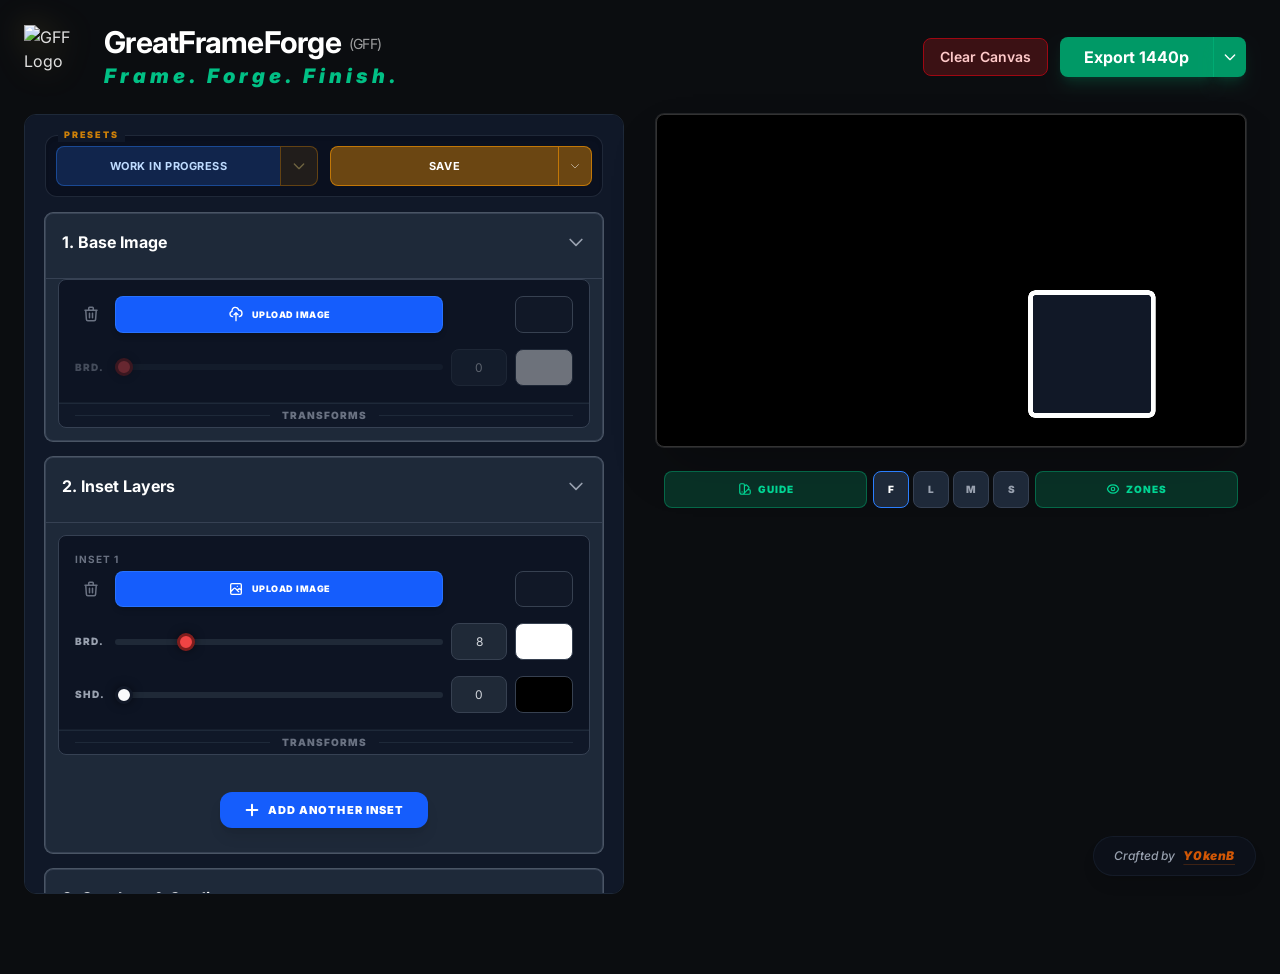
==== commit d99156b2: "Deploy GreatFrameForge PWA v1.2.0" ====
--- a/index.html
+++ b/index.html
@@ -7,8 +7,8 @@
     <link rel="icon" type="image/png" href="./assets/ggadgets-logo-DHXrvmgU.png">  
-  <script type="module" crossorigin src="./assets/index-BuyHjkSN.js"></script>
-  <link rel="stylesheet" crossorigin href="./assets/index-D2dLNMaQ.css">
+  <script type="module" crossorigin src="./assets/index-CUI9f4n3.js"></script>
+  <link rel="stylesheet" crossorigin href="./assets/index-Bzv_2WH-.css">
 <link rel="manifest" href="./manifest.webmanifest"><script id="vite-plugin-pwa:register-sw" src="./registerSW.js"></script></head>
 <body class="min-h-screen p-4 md:p-6 bg-[#0b0d10]">
 
@@ -87,7 +87,7 @@
             </div>
 
             <!-- Controls Area -->
-            <div class="w-full xl:w-[600px] mt-4 xl:mt-0 shrink-0 space-y-4 bg-gray-900 p-5 rounded-xl border border-gray-800 h-auto xl:h-[90vh] overflow-y-visible xl:overflow-y-scroll sidebar-scroll order-2 xl:order-1 relative">
+            <div id="controlsArea" class="w-full xl:w-[600px] mt-4 xl:mt-0 shrink-0 space-y-4 bg-gray-900 p-5 rounded-xl border border-gray-800 h-auto xl:h-[90vh] overflow-y-visible xl:overflow-y-scroll sidebar-scroll order-2 xl:order-1 relative transition-all duration-300">
                 <!-- Scroll Sentinel for Sticky Border -->
                 <div id="scroll-sentinel" class="absolute top-0 left-0 w-full h-px pointer-events-none"></div>
                 
@@ -132,10 +132,10 @@
                     </div>
                 </div>
 
-                <!-- 1. Image Frame -->
-                <details class="bg-gray-800 rounded-lg border border-gray-700 open:ring-1 open:ring-gray-600" open>
+                <!-- 1. Base Image -->
+                <details id="mainBaseDetails" class="bg-gray-800 rounded-lg border border-gray-700 open:ring-1 open:ring-gray-600" open>
                     <summary class="p-4 font-bold text-white cursor-pointer hover:bg-gray-700/50 flex justify-between items-center rounded-lg select-none">
-                        <span>1. Image Frame</span>
+                        <span>1. Base Image</span>
                         <svg class="w-5 h-5 text-gray-400 transform transition-transform duration-200" fill="none" viewBox="0 0 24 24" stroke="currentColor"><path stroke-linecap="round" stroke-linejoin="round" stroke-width="2" d="M19 9l-7 7-7-7" /></svg>
                     </summary>
                     <div class="p-3 pt-0 border-t border-gray-700 mt-2 space-y-3">
@@ -143,23 +143,27 @@
                         <!-- Base Image Block -->
                         <div class="bg-gray-900 rounded-lg border border-gray-700 overflow-hidden">
                             <div class="p-4 bg-gray-950/20 border-b border-gray-800/50 space-y-3">
-                                <div class="flex items-center gap-2 w-full h-[3rem]">
-                                    <label id="baseUploadLabel" for="baseImageUpload" class="flex-grow h-full flex items-center justify-center gap-3 px-6 bg-blue-600 hover:bg-blue-500 border border-blue-400/30 rounded-xl cursor-pointer transition-all group shadow-[0_0_20px_rgba(37,99,235,0.2)]">
-                                        <svg class="w-5 h-5 text-white pointer-events-none" fill="none" stroke="currentColor" viewBox="0 0 24 24"><path stroke-linecap="round" stroke-linejoin="round" stroke-width="2" d="M7 16a4 4 0 01-.88-7.903A5 5 0 1115.9 6L16 6a5 5 0 011 9.9M15 13l-3-3m0 0l-3 3m3-3v12" /></svg>
-                                        <span class="text-[11px] font-black text-white uppercase tracking-[0.1em] pointer-events-none">Upload Base Image</span>
-                                        <input type="file" id="baseImageUpload" accept="image/*" class="hidden">
-                                    </label>
-                                    <button id="clearBaseBtn" class="w-[3.5rem] h-full flex justify-center items-center text-gray-500 hover:text-red-400 transition-all" title="Clear Base Image">
-                                        <svg xmlns="http://www.w3.org/2000/svg" class="h-5 w-5" fill="none" viewBox="0 0 24 24" stroke="currentColor"><path stroke-linecap="round" stroke-linejoin="round" stroke-width="2" d="M19 7l-.867 12.142A2 2 0 0116.138 21H7.862a2 2 0 01-1.995-1.858L5 7m5 4v6m4-6v6m1-10V4a1 1 0 00-1-1h-4a1 1 0 00-1 1v3M4 7h16" /></svg>
-                                    </button>
-                                    <input type="text" id="bgColor" value="#111827" style="background-color: #111827" class="state-val color-picker" title="Choose BG Colour" inputmode="none" readonly>
-                                </div>
-                                <div class="flex flex-col md:flex-row md:items-center gap-3 pt-1">
-                                    <label class="w-full md:w-[85px] text-[10px] text-gray-400 uppercase tracking-widest font-black shrink-0">Border</label>
+                                <div class="flex items-center gap-2 w-full h-[2.3rem]">
+                                   <button id="clearBaseBtn" class="w-8 h-full flex justify-center items-center text-gray-500 hover:text-red-400 transition-all shrink-0" title="Delete Base Layer (Complete Reset)">
+                                       <svg xmlns="http://www.w3.org/2000/svg" class="h-4.5 w-4.5" fill="none" viewBox="0 0 24 24" stroke="currentColor"><path stroke-linecap="round" stroke-linejoin="round" stroke-width="2" d="M19 7l-.867 12.142A2 2 0 0116.138 21H7.862a2 2 0 01-1.995-1.858L5 7m5 4v6m4-6v6m1-10V4a1 1 0 00-1-1h-4a1 1 0 00-1 1v3M4 7h16" /></svg>
+                                   </button>
+                                   <label id="baseUploadLabel" for="baseImageUpload" class="flex-grow h-full flex items-center justify-center gap-2 px-4 bg-blue-600 hover:bg-blue-500 border border-blue-400/30 rounded-lg cursor-pointer transition-all group shadow-md overflow-hidden">
+                                       <svg class="w-4 h-4 text-white pointer-events-none" fill="none" stroke="currentColor" viewBox="0 0 24 24"><path stroke-linecap="round" stroke-linejoin="round" stroke-width="2" d="M7 16a4 4 0 01-.88-7.903A5 5 0 1115.9 6L16 6a5 5 0 011 9.9M15 13l-3-3m0 0l-3 3m3-3v12" /></svg>
+                                       <span class="text-[9px] font-black text-white uppercase tracking-wider pointer-events-none truncate">Upload Base Image</span>
+                                       <input type="file" id="baseImageUpload" accept="image/*" class="hidden">
+                                   </label>
+                                   <div id="baseClearXPlaceholder" class="w-[3.5rem] shrink-0 h-full flex justify-center items-center">
+                                       <button id="clearBaseImageX" class="hidden text-gray-500 hover:text-amber-400 transition-all w-full flex justify-center items-center h-full border border-gray-700 bg-gray-800 rounded-lg" title="Remove Image (Keep Layer)">
+                                           <svg xmlns="http://www.w3.org/2000/svg" class="h-4.5 w-4.5" fill="none" viewBox="0 0 24 24" stroke="currentColor"><path stroke-linecap="round" stroke-linejoin="round" stroke-width="2" d="M6 18L18 6M6 6l12 12" /></svg>
+                                       </button>
+                                   </div>
+                                   <input type="text" id="bgColor" value="transparent" style="background-color: #111827" class="state-val color-picker shrink-0" title="Choose BG Colour" inputmode="none" readonly>
+                                </div>                                <div id="baseBorderControls" class="flex items-center gap-3 pt-1 opacity-40 pointer-events-none transition-opacity">
                                     <div class="flex items-center gap-2 flex-grow">
-                                        <input type="range" class="state-val sync-slider slider-bar slider-border" data-link="baseBorderW" min="0" max="40" value="0">
-                                        <input type="number" class="state-val sync-number entry-base number-entry" data-link="baseBorderW" value="0">
-                                        <input type="text" id="baseBorderColor" value="#ffffff" style="background-color: #ffffff" class="state-val color-picker" inputmode="none" readonly>
+                                        <label class="text-[10px] text-gray-400 uppercase tracking-widest font-black shrink-0 w-8">Brd.</label>
+                                        <input type="range" class="state-val sync-slider slider-bar slider-border flex-grow" data-link="baseBorderW" min="0" max="40" value="0">
+                                        <input type="number" class="state-val sync-number entry-base number-entry shrink-0" data-link="baseBorderW" value="0">
+                                        <input type="text" id="baseBorderColor" value="#ffffff" style="background-color: #ffffff" class="state-val color-picker shrink-0" inputmode="none" readonly>
                                     </div>
                                 </div>
                             </div>
@@ -195,204 +199,59 @@
                                 </div>
                             </details>
                         </div>
-
-                        <!-- Inset Image -->
-                        <div class="bg-gray-900 rounded-lg border border-gray-700 overflow-hidden">
-                            <div class="p-4 bg-gray-950/20 border-b border-gray-800/50 space-y-3">
-                                <div class="flex items-center gap-2 w-full h-[3rem]">
-                                    <label id="insetUploadLabel" for="insetImageUpload" class="flex-grow h-full flex items-center justify-center gap-3 px-6 bg-blue-600 hover:bg-blue-500 border border-blue-400/30 rounded-xl cursor-pointer transition-all group shadow-[0_0_20px_rgba(37,99,235,0.2)]">
-                                        <svg class="w-5 h-5 text-white pointer-events-none" fill="none" stroke="currentColor" viewBox="0 0 24 24"><path stroke-linecap="round" stroke-linejoin="round" stroke-width="2" d="M4 16l4.586-4.586a2 2 0 012.828 0L16 16m-2-2l1.586-1.586a2 2 0 012.828 0L20 14m-6-6h.01M6 20h12a2 2 0 002-2V6a2 2 0 00-2-2H6a2 2 0 00-2 2v12a2 2 0 002 2z" /></svg>
-                                        <span class="text-[11px] font-black text-white uppercase tracking-[0.1em] pointer-events-none">Upload Inset Image</span>
-                                        <input type="file" id="insetImageUpload" accept="image/*" class="hidden">
-                                    </label>
-                                    <button id="clearInsetBtn" class="w-[3.5rem] h-full flex justify-center items-center text-gray-500 hover:text-red-400 transition-all" title="Clear Inset Image">
-                                        <svg xmlns="http://www.w3.org/2000/svg" class="h-5 w-5" fill="none" viewBox="0 0 24 24" stroke="currentColor"><path stroke-linecap="round" stroke-linejoin="round" stroke-width="2" d="M19 7l-.867 12.142A2 2 0 0116.138 21H7.862a2 2 0 01-1.995-1.858L5 7m5 4v6m4-6v6m1-10V4a1 1 0 00-1-1h-4a1 1 0 00-1 1v3M4 7h16" /></svg>
-                                    </button>
-                                    <div class="w-[3.5rem] shrink-0"></div>
-                                </div>
-                                <div id="insetBorderControls" class="flex flex-col md:flex-row md:items-center gap-3 pt-1 opacity-40 pointer-events-none transition-opacity">
-                                    <label class="w-full md:w-[85px] text-[10px] text-gray-400 uppercase tracking-widest font-black shrink-0">Border</label>
-                                    <div class="flex items-center gap-2 flex-grow">
-                                        <input type="range" class="state-val sync-slider slider-bar slider-border" data-link="insetBorderW" min="0" max="40" value="8">
-                                        <input type="number" class="state-val sync-number entry-base number-entry" data-link="insetBorderW" value="8">
-                                        <input type="text" id="insetBorderColor" value="#ffffff" style="background-color: #ffffff" class="state-val color-picker" inputmode="none" readonly>
-                                    </div>
-                                </div>
-                            </div>
-                            <details class="group">
-                                <summary class="flex items-center justify-center py-1 cursor-pointer hover:bg-gray-800/50 border-t border-gray-800 select-none"><div class="w-full flex items-center px-4"><div class="flex-grow h-[1px] bg-gray-800"></div><div class="px-3 text-[10px] text-gray-500 group-hover:text-blue-400 uppercase font-black tracking-widest">Transforms</div><div class="flex-grow h-[1px] bg-gray-800"></div></div></summary>
-                                <div id="insetTransformContent" class="p-4 py-6 bg-gray-950/30 border-t border-gray-800/50 space-y-4 opacity-40 pointer-events-none transition-opacity relative">
-                                    <div class="flex justify-end border-b border-white/5 pb-2 mb-2">
-                                        <button class="text-gray-500 hover:text-red-400 transition-colors transform-reset-btn" title="Reset Transforms" onclick="resetTransformSection('insetTransformContent')">
-                                            <svg class="h-5 w-5" fill="none" viewBox="0 0 24 24" stroke="currentColor"><path stroke-linecap="round" stroke-linejoin="round" stroke-width="2" d="M4 4v5h.582m15.356 2A8.001 8.001 0 004.582 9m0 0H9m11 11v-5h-.581m0 0a8.003 8.003 0 01-15.357-2m15.357 2H15" /></svg>
-                                        </button>
-                                    </div>
-                                    <div class="grid grid-cols-1 md:grid-cols-2 gap-3">
-                                        <div>
-                                            <div class="flex items-center gap-2">
-                                                <label class="text-[10px] text-gray-400 uppercase font-black w-10 shrink-0">Mask</label>
-                                                <div class="flex items-center gap-2 flex-grow">
-                                                    <select id="insetMask" class="state-val entry-base px-2 h-[2rem] text-[10px] font-black uppercase flex-grow">
-                                                        <option value="rect">Square</option>
-                                                        <option value="circle">Circle</option>
-                                                    </select>
-                                                </div>
-                                            </div>
-                                        </div>
-                                        <div class="hidden md:block"></div>
-                                    </div>
-                                    <div class="grid grid-cols-1 md:grid-cols-2 gap-3">
-                                        <div><div class="flex items-center gap-2"><label class="text-[10px] text-gray-400 uppercase font-black w-10 shrink-0">Pos X</label><input type="range" class="state-val sync-slider slider-bar slider-pan" data-link="insetPosX" min="0" max="1920" value="1420"><input type="number" class="state-val sync-number entry-base number-entry h-[2.3rem]" data-link="insetPosX" value="1420"></div></div>
-                                        <div><div class="flex items-center gap-2"><label class="text-[10px] text-gray-400 uppercase font-black w-10 shrink-0">Pos Y</label><input type="range" class="state-val sync-slider slider-bar slider-pan" data-link="insetPosY" min="0" max="1080" value="780"><input type="number" class="state-val sync-number entry-base number-entry h-[2.3rem]" data-link="insetPosY" value="780"></div></div>
-                                    </div>
-                                    <div class="grid grid-cols-1 md:grid-cols-2 gap-3">
-                                        <div><div class="flex items-center gap-2"><label class="text-[10px] text-gray-400 uppercase font-black w-10 shrink-0">Pan X</label><input type="range" class="state-val sync-slider slider-bar slider-pan" data-link="insetPanX" min="-1000" max="1000" value="0"><input type="number" class="state-val sync-number entry-base number-entry" data-link="insetPanX" value="0"></div></div>
-                                        <div><div class="flex items-center gap-2"><label class="text-[10px] text-gray-400 uppercase font-black w-10 shrink-0">Pan Y</label><input type="range" class="state-val sync-slider slider-bar slider-pan" data-link="insetPanY" min="-1000" max="1000" value="0"><input type="number" class="state-val sync-number entry-base number-entry" data-link="insetPanY" value="0"></div></div>
-                                    </div>
-                                    <div class="grid grid-cols-1 md:grid-cols-2 gap-3">
-                                        <div><div class="flex items-center gap-2"><label class="text-[10px] text-gray-400 uppercase font-black w-10 shrink-0">Size W</label><input type="range" class="state-val sync-slider slider-bar slider-size" data-link="insetW" min="100" max="1000" value="400"><input type="number" class="state-val sync-number entry-base number-entry h-[2.3rem]" data-link="insetW" value="400"></div></div>
-                                        <div><div class="flex items-center gap-2"><button id="linkInsetBtn" class="text-gray-600 hover:text-blue-400 transition-colors shrink-0 w-4 h-4 flex items-center justify-center"><svg xmlns="http://www.w3.org/2000/svg" class="h-4 w-4" viewBox="0 0 20 20" fill="currentColor"><path fill-rule="evenodd" d="M12.586 4.586a2 2 0 112.828 2.828l-3 3a2 2 0 01-2.828 0 1 1 0 00-1.414 1.414 4 4 0 005.656 0l3-3a4 4 0 00-5.656-5.656l-1.5 1.5a1 1 0 101.414 1.414l1.5-1.5zm-5 5a2 2 0 012.828 0 1 1 0 101.414-1.414 4 4 0 00-5.656 0l-3 3a4 4 0 105.656 5.656l1.5-1.5a1 1 0 10-1.414-1.414l-1.5 1.5a2 2 0 11-2.828-2.828l3-3z" clip-rule="evenodd" /></svg></button><input type="checkbox" id="linkInsetRatio" class="state-val hidden" checked><label class="text-[10px] text-gray-400 uppercase font-black w-10 shrink-0">Size H</label><input type="range" class="state-val sync-slider slider-bar slider-size" data-link="insetH" min="100" max="1000" value="400"><input type="number" class="state-val sync-number entry-base number-entry h-[2.3rem]" data-link="insetH" value="400"></div></div>
-                                    </div>
-                                    <div class="grid grid-cols-1 md:grid-cols-2 gap-3">
-                                        <div><div class="flex items-center gap-2"><label class="text-[10px] text-gray-400 uppercase font-black w-10 shrink-0">Zoom</label><input type="range" class="state-val sync-slider slider-bar slider-size" data-link="insetScale" min="0.5" max="3" step="0.01" value="1"><input type="number" class="state-val sync-number entry-base number-entry" data-link="insetScale" value="1"></div></div>
-                                        <div><div class="flex items-center gap-2"><label class="text-[10px] text-gray-400 uppercase font-black w-10 shrink-0">Rotate</label><input type="range" class="state-val sync-slider slider-bar slider-rotate" data-link="insetRot" min="-180" max="180" value="0"><input type="number" class="state-val sync-number entry-base number-entry" data-link="insetRot" value="0"></div></div>
-                                    </div>
-                                    <div class="grid grid-cols-1 md:grid-cols-2 gap-3 pt-1 border-t border-gray-800/50">
-                                        <div><div class="flex items-center gap-2"><label class="text-[10px] text-gray-400 uppercase font-black w-10 shrink-0">Cont.</label><input type="range" class="state-val sync-slider slider-bar accent-gray-400" data-link="insetContrast" min="0" max="200" value="100"><input type="number" class="state-val sync-number entry-base number-entry" data-link="insetContrast" value="100"></div></div>
-                                        <div><div class="flex items-center gap-2"><label class="text-[10px] text-gray-400 uppercase font-black w-10 shrink-0">Bright.</label><input type="range" class="state-val sync-slider slider-bar accent-gray-400" data-link="insetBrightness" min="0" max="200" value="100"><input type="number" class="state-val sync-number entry-base number-entry" data-link="insetBrightness" value="100"></div></div>
-                                    </div>
-                                    <div class="pt-1 border-t border-gray-800/50">
-                                        <div class="flex items-center gap-2"><label class="text-[10px] text-gray-400 uppercase font-black w-10 shrink-0">Shadow</label><input type="range" class="state-val sync-slider slider-bar accent-gray-500" data-link="insetShadowBlur" min="0" max="100" value="0"><input type="number" class="state-val sync-number entry-base number-entry" data-link="insetShadowBlur" value="0"><input type="text" id="insetShadowColor" value="#000000" style="background-color: #000000" class="state-val color-picker shrink-0" inputmode="none" readonly></div>
-                                    </div>
-                                    <div class="flex gap-3 pt-1 border-t border-gray-800/50">
-                                        <label class="cursor-pointer flex-1"><input type="checkbox" id="insetFlipH" class="state-val hidden peer"><div class="w-full text-center py-2.5 rounded-xl border border-gray-700 bg-gray-800 text-[10px] font-black text-gray-500 peer-checked:bg-emerald-600 peer-checked:text-white transition-all uppercase tracking-widest shadow-lg">Flip Horizontal</div></label>
-                                        <label class="cursor-pointer flex-1"><input type="checkbox" id="insetFlipV" class="state-val hidden peer"><div class="w-full text-center py-2.5 rounded-xl border border-gray-700 bg-gray-800 text-[10px] font-black text-gray-500 peer-checked:bg-emerald-600 peer-checked:text-white transition-all uppercase tracking-widest shadow-lg">Flip Vertical</div></label>
-                                    </div>
-                                </div>
-                            </details>
-                        </div>
-
-                        <details class="bg-gray-800/50 rounded-lg border border-gray-600/50 overflow-hidden group/outer shadow-lg">
-                            <summary class="p-3.5 font-black text-[11px] text-blue-100 uppercase tracking-[0.2em] cursor-pointer bg-blue-600/20 hover:bg-blue-600/30 flex justify-between items-center select-none transition-all active:scale-[0.98]">
-                                <div class="flex items-center gap-3">
-                                    <div class="w-1.5 h-4 bg-blue-500 rounded-full"></div>
-                                    <span>Overlays & Gradients</span>
-                                </div>
-                                <svg class="w-5 h-5 text-blue-400/70 transform transition-transform duration-300 group-open/outer:rotate-180" fill="none" viewBox="0 0 24 24" stroke="currentColor"><path stroke-linecap="round" stroke-linejoin="round" stroke-width="2" d="M19 9l-7 7-7-7" /></svg>
-                            </summary>
-                            <div class="p-3 space-y-3 border-t border-white/5 bg-gray-950/40">
-                                <!-- Overlay Block -->
-                                <div class="bg-gray-900 rounded-lg border border-gray-700 overflow-hidden p-3 flex flex-col md:flex-row md:items-center gap-3">
-                                    <label class="w-[85px] text-[10px] font-black text-gray-400 uppercase tracking-widest shrink-0">Overlay</label>
-                                    <div class="flex flex-col gap-3 flex-grow">
-                                        <div class="flex items-center gap-2">
-                                            <input type="range" class="state-val sync-slider slider-bar slider-opacity" data-link="overlayOpacity" min="0" max="100" value="0">
-                                            <input type="number" class="state-val sync-number entry-base number-entry shrink-0" data-link="overlayOpacity" value="0">
-                                            <input type="text" id="overlayColor" value="#000000" style="background-color: #000000" class="state-val color-picker hidden md:block" inputmode="none" readonly>
-                                        </div>
-                                        <div class="flex md:hidden items-center justify-end gap-2">
-                                            <span class="text-[9px] text-gray-500 font-bold uppercase">Color:</span>
-                                            <input type="text" id="overlayColorMobile" value="#000000" style="background-color: #000000" class="state-val color-picker" inputmode="none" readonly>
-                                        </div>
-                                    </div>
-                                </div>
-
-                                <!-- Gradient 1 Block -->
-                                <div class="bg-gray-900 rounded-lg border border-gray-700 overflow-hidden shadow-xl">
-                                    <div class="px-3 py-1.5 text-[10px] font-black text-gray-400 uppercase tracking-widest border-b border-gray-800 bg-gray-950/40">Gradient 1</div>
-                                    <div class="p-3 flex items-center gap-3">
-                                        <div class="flex items-center gap-2 flex-grow">
-                                            <div class="relative group/select flex-grow">
-                                                <select id="gradDirection" class="state-val appearance-none w-full bg-gray-800 hover:bg-gray-700 border border-gray-700 text-white px-3 py-2 rounded-lg text-[10px] font-bold uppercase tracking-wider transition-colors cursor-pointer pr-8 outline-none focus:border-blue-500/50">
-                                                    <option value="none">None</option>
-                                                    <option value="TB">Top - Bottom</option>
-                                                    <option value="BT">Bottom - Top</option>
-                                                    <option value="LR">Left - Right</option>
-                                                    <option value="RL">Right - Left</option>
-                                                    <option value="TLBR">Top.Left - Bot.Right</option>
-                                                    <option value="BRTL">Bot.Right - Top.Left</option>
-                                                    <option value="TRBL">Top.Right - Bot.Left</option>
-                                                    <option value="BLTR">Bot.Left - Top.Right</option>
-                                                    <option value="custom">Custom Angle</option>
-                                                </select>
-                                                <div class="absolute right-3 top-1/2 -translate-y-1/2 pointer-events-none text-gray-400 group-hover/select:text-white transition-colors">
-                                                    <svg xmlns="http://www.w3.org/2000/svg" class="h-3.5 w-3.5" fill="none" viewBox="0 0 24 24" stroke="currentColor"><path stroke-linecap="round" stroke-linejoin="round" stroke-width="3" d="M19 9l-7 7-7-7" /></svg>
-                                                </div>
-                                            </div>
-                                            <input type="text" id="gradColor" value="#000000" style="background-color: #000000" class="state-val color-picker shrink-0" inputmode="none" readonly>
-                                        </div>
-                                    </div>
-                                    <details class="group">
-                                        <summary class="flex items-center justify-center py-1 cursor-pointer hover:bg-gray-800/50 border-t border-gray-800 select-none"><div class="w-full flex items-center px-4"><div class="flex-grow h-[1px] bg-gray-800"></div><div class="px-3 text-[10px] text-gray-500 group-hover:text-blue-400 uppercase font-black tracking-widest">Transforms</div><div class="flex-grow h-[1px] bg-gray-800"></div></div></summary>
-                                        <div id="gradTransformContent" class="p-4 py-6 bg-gray-950/30 border-t border-gray-800/50 space-y-4 opacity-40 pointer-events-none transition-opacity">
-                                            <div class="flex justify-end border-b border-white/5 pb-2 mb-2">
-                                                <button class="text-gray-500 hover:text-red-400 transition-colors transform-reset-btn" title="Reset Transforms" onclick="resetTransformSection('gradTransformContent')">
-                                                    <svg class="h-5 w-5" fill="none" viewBox="0 0 24 24" stroke="currentColor"><path stroke-linecap="round" stroke-linejoin="round" stroke-width="2" d="M4 4v5h.582m15.356 2A8.001 8.001 0 004.582 9m0 0H9m11 11v-5h-.581m0 0a8.003 8.003 0 01-15.357-2m15.357 2H15" /></svg>
-                                                </button>
-                                            </div>
-                                            <div class="grid grid-cols-1 md:grid-cols-2 gap-4">
-                                                <div><label class="block text-[10px] text-gray-400 uppercase font-black mb-1">Opacity (%)</label><div class="flex items-center gap-2"><input type="range" class="state-val sync-slider slider-bar slider-opacity" data-link="gradOpacity" min="0" max="100" value="100"><input type="number" class="state-val sync-number entry-base number-entry shrink-0 h-[2.3rem]" data-link="gradOpacity" value="100"></div></div>
-                                                <div><label class="block text-[10px] text-gray-400 uppercase font-black mb-1">Rotation</label><div class="flex items-center gap-2"><input type="range" class="state-val sync-slider slider-bar slider-rotate" data-link="gradRotation" min="0" max="360" value="0"><input type="number" class="state-val sync-number entry-base number-entry shrink-0 h-[2.3rem]" data-link="gradRotation" value="0"></div></div>
-                                            </div>
-                                            <div class="grid grid-cols-1 md:grid-cols-2 gap-4">
-                                                <div><label class="block text-[10px] text-gray-400 uppercase font-black mb-1">Offset (%)</label><div class="flex items-center gap-2"><input type="range" class="state-val sync-slider slider-bar slider-size" data-link="gradOffset" min="0" max="100" value="0"><input type="number" class="state-val sync-number entry-base number-entry shrink-0" data-link="gradOffset" value="0"></div></div>
-                                                <div><label class="block text-[10px] text-gray-400 uppercase font-black mb-1">Spread (%)</label><div class="flex items-center gap-2"><input type="range" class="state-val sync-slider slider-bar slider-size" data-link="gradSpread" min="10" max="200" value="100"><input type="number" class="state-val sync-number entry-base number-entry shrink-0" data-link="gradSpread" value="100"></div></div>
-                                            </div>
-                                        </div>
-                                    </details>
-                                </div>
-
-                                <!-- Gradient 2 Block -->
-                                <div class="bg-gray-900 rounded-lg border border-gray-700 overflow-hidden shadow-xl">
-                                    <div class="px-3 py-1.5 text-[10px] font-black text-gray-400 uppercase tracking-widest border-b border-gray-800 bg-gray-950/40">Gradient 2</div>
-                                    <div class="p-3 flex items-center gap-3">
-                                        <div class="flex items-center gap-2 flex-grow">
-                                            <div class="relative group/select flex-grow">
-                                                <select id="grad2Direction" class="state-val appearance-none w-full bg-gray-800 hover:bg-gray-700 border border-gray-700 text-white px-3 py-2 rounded-lg text-[10px] font-bold uppercase tracking-wider transition-colors cursor-pointer pr-8 outline-none focus:border-blue-500/50">
-                                                    <option value="none">None</option>
-                                                    <option value="TB">Top - Bottom</option>
-                                                    <option value="BT">Bottom - Top</option>
-                                                    <option value="LR">Left - Right</option>
-                                                    <option value="RL">Right - Left</option>
-                                                    <option value="TLBR">Top.Left - Bot.Right</option>
-                                                    <option value="BRTL">Bot.Right - Top.Left</option>
-                                                    <option value="TRBL">Top.Right - Bot.Left</option>
-                                                    <option value="BLTR">Bot.Left - Top.Right</option>
-                                                    <option value="custom">Custom Angle</option>
-                                                </select>
-                                                <div class="absolute right-3 top-1/2 -translate-y-1/2 pointer-events-none text-gray-400 group-hover/select:text-white transition-colors">
-                                                    <svg xmlns="http://www.w3.org/2000/svg" class="h-3.5 w-3.5" fill="none" viewBox="0 0 24 24" stroke="currentColor"><path stroke-linecap="round" stroke-linejoin="round" stroke-width="3" d="M19 9l-7 7-7-7" /></svg>
-                                                </div>
-                                            </div>
-                                            <input type="text" id="grad2Color" value="#000000" style="background-color: #000000" class="state-val color-picker shrink-0" inputmode="none" readonly>
-                                        </div>
-                                    </div>
-                                    <details class="group">
-                                        <summary class="flex items-center justify-center py-1 cursor-pointer hover:bg-gray-800/50 border-t border-gray-800 select-none"><div class="w-full flex items-center px-4"><div class="flex-grow h-[1px] bg-gray-800"></div><div class="px-3 text-[10px] text-gray-500 group-hover:text-blue-400 uppercase font-black tracking-widest">Transforms</div><div class="flex-grow h-[1px] bg-gray-800"></div></div></summary>
-                                        <div id="grad2TransformContent" class="p-4 py-6 bg-gray-950/30 border-t border-gray-800/50 space-y-4 opacity-40 pointer-events-none transition-opacity">
-                                            <div class="flex justify-end border-b border-white/5 pb-2 mb-2">
-                                                <button class="text-gray-500 hover:text-red-400 transition-colors transform-reset-btn" title="Reset Transforms" onclick="resetTransformSection('grad2TransformContent')">
-                                                    <svg class="h-5 w-5" fill="none" viewBox="0 0 24 24" stroke="currentColor"><path stroke-linecap="round" stroke-linejoin="round" stroke-width="2" d="M4 4v5h.582m15.356 2A8.001 8.001 0 004.582 9m0 0H9m11 11v-5h-.581m0 0a8.003 8.003 0 01-15.357-2m15.357 2H15" /></svg>
-                                                </button>
-                                            </div>
-                                            <div class="grid grid-cols-1 md:grid-cols-2 gap-4">
-                                                <div><label class="block text-[10px] text-gray-400 uppercase font-black mb-1">Opacity (%)</label><div class="flex items-center gap-2"><input type="range" class="state-val sync-slider slider-bar slider-opacity" data-link="grad2Opacity" min="0" max="100" value="100"><input type="number" class="state-val sync-number entry-base number-entry shrink-0 h-[2.3rem]" data-link="grad2Opacity" value="100"></div></div>
-                                                <div><label class="block text-[10px] text-gray-400 uppercase font-black mb-1">Rotation</label><div class="flex items-center gap-2"><input type="range" class="state-val sync-slider slider-bar slider-rotate" data-link="grad2Rotation" min="0" max="360" value="0"><input type="number" class="state-val sync-number entry-base number-entry shrink-0 h-[2.3rem]" data-link="grad2Rotation" value="0"></div></div>
-                                            </div>
-                                            <div class="grid grid-cols-1 md:grid-cols-2 gap-4">
-                                                <div><label class="block text-[10px] text-gray-400 uppercase font-black mb-1">Offset (%)</label><div class="flex items-center gap-2"><input type="range" class="state-val sync-slider slider-bar slider-size" data-link="grad2Offset" min="0" max="100" value="0"><input type="number" class="state-val sync-number entry-base number-entry shrink-0" data-link="grad2Offset" value="0"></div></div>
-                                                <div><label class="block text-[10px] text-gray-400 uppercase font-black mb-1">Spread (%)</label><div class="flex items-center gap-2"><input type="range" class="state-val sync-slider slider-bar slider-size" data-link="grad2Spread" min="10" max="200" value="100"><input type="number" class="state-val sync-number entry-base number-entry shrink-0" data-link="grad2Spread" value="100"></div></div>
-                                            </div>
-                                        </div>
-                                    </details>
-                                </div>
-                            </div>
-                        </details>
                     </div>
                 </details>
 
-                <!-- 2. Text Forge -->
-                <details class="bg-gray-800 rounded-lg border border-gray-700 open:ring-1 open:ring-gray-600 relative" open>
+                <!-- 2. Inset Layers -->
+                <details id="mainInsetDetails" class="bg-gray-800 rounded-lg border border-gray-700 open:ring-1 open:ring-gray-600" open>
+                    <summary class="p-4 font-bold text-white cursor-pointer hover:bg-gray-700/50 flex justify-between items-center rounded-lg select-none">
+                        <span>2. Inset Layers</span>
+                        <svg class="w-5 h-5 text-gray-400 transform transition-transform duration-200" fill="none" viewBox="0 0 24 24" stroke="currentColor"><path stroke-linecap="round" stroke-linejoin="round" stroke-width="2" d="M19 9l-7 7-7-7" /></svg>
+                    </summary>
+                    <div class="px-3 pt-0 pb-0 border-t border-gray-700 mt-2 space-y-3">
+                        <div id="insetsContainer" class="space-y-3 mt-3"></div>
+                        <div class="mt-2 pt-6 pb-6 border-t border-gray-800 flex justify-center">
+                            <button id="addInsetBtn" class="flex items-center gap-2 px-6 py-2.5 bg-blue-600 hover:bg-blue-500 text-white rounded-xl text-[11px] font-black uppercase tracking-widest transition-all shadow-lg active:scale-95 group">
+                                <svg xmlns="http://www.w3.org/2000/svg" class="h-4 w-4 transition-transform group-hover:rotate-90" fill="none" viewBox="0 0 24 24" stroke="currentColor"><path stroke-linecap="round" stroke-linejoin="round" stroke-width="3" d="M12 4v16m8-8H4" /></svg>
+                                Add Another Inset
+                            </button>
+                        </div>
+                    </div>
+                </details>
+
+                <!-- 3. Overlays & Gradients -->
+                <details id="mainGradientDetails" class="bg-gray-800 rounded-lg border border-gray-700 open:ring-1 open:ring-gray-600">
+                    <summary class="p-4 font-bold text-white cursor-pointer hover:bg-gray-700/50 flex justify-between items-center rounded-lg select-none">
+                        <span>3. Overlays & Gradients</span>
+                        <svg class="w-5 h-5 text-gray-400 transform transition-transform duration-200" fill="none" viewBox="0 0 24 24" stroke="currentColor"><path stroke-linecap="round" stroke-linejoin="round" stroke-width="2" d="M19 9l-7 7-7-7" /></svg>
+                    </summary>
+                    <div class="px-3 pt-0 pb-0 border-t border-gray-700 mt-2 space-y-3">
+                        <!-- Overlay Block -->
+                        <div class="bg-gray-900 rounded-lg border border-gray-700 overflow-hidden p-3 flex flex-col md:flex-row md:items-center gap-3">
+                            <label class="w-[85px] text-[10px] font-black text-gray-400 uppercase tracking-widest shrink-0">Overlay</label>
+                            <div class="flex flex-col gap-3 flex-grow">
+                                <div class="flex items-center gap-2">
+                                    <input type="range" class="state-val sync-slider slider-bar slider-opacity" data-link="overlayOpacity" min="0" max="100" value="0">
+                                    <input type="number" class="state-val sync-number entry-base number-entry shrink-0" data-link="overlayOpacity" value="0">
+                                    <input type="text" id="overlayColor" value="#000000" style="background-color: #000000" class="state-val color-picker" inputmode="none" readonly>
+                                </div>
+                            </div>
+                        </div>
+
+                        <!-- Dynamic Gradients Container -->
+                        <div id="gradientsContainer" class="space-y-3"></div>
+
+                        <div class="mt-2 pt-6 pb-6 border-t border-gray-800 flex justify-center">
+                            <button id="addGradientBtn" class="flex items-center gap-2 px-6 py-2.5 bg-blue-600 hover:bg-blue-500 text-white rounded-xl text-[11px] font-black uppercase tracking-widest transition-all shadow-lg active:scale-95 group">
+                                <svg xmlns="http://www.w3.org/2000/svg" class="h-4 w-4 transition-transform group-hover:rotate-90" fill="none" viewBox="0 0 24 24" stroke="currentColor"><path stroke-linecap="round" stroke-linejoin="round" stroke-width="3" d="M12 4v16m8-8H4" /></svg>
+                                Add Gradient Layer
+                            </button>
+                        </div>
+                    </div>
+                </details>
+
+                <!-- 4. Text Forge -->
+                <details id="mainTextDetails" class="bg-gray-800 rounded-lg border border-gray-700 open:ring-1 open:ring-gray-600 relative" open>
                             <button id="toggleTextForgeVisibility" class="absolute right-12 top-4 p-1 hover:text-white transition-colors z-20" title="Toggle Visibility">
                                 <svg id="textForgeEyeIcon" class="w-4 h-4 text-gray-400" fill="none" viewBox="0 0 24 24" stroke="currentColor">
                                     <path stroke-linecap="round" stroke-linejoin="round" stroke-width="2" d="M15 12a3 3 0 11-6 0 3 3 0 016 0z" />
@@ -400,21 +259,66 @@
                                 </svg>
                             </button>
                             <summary class="p-4 font-bold text-white cursor-pointer hover:bg-gray-700/50 flex justify-between items-center rounded-lg text-sm select-none">
-                                <span>2. Text Forge</span>
+                                <span>4. Text Forge</span>
                                 <div class="flex items-center gap-2">
                                     <svg class="w-5 h-5 text-gray-400 transform transition-transform duration-200" fill="none" viewBox="0 0 24 24" stroke="currentColor"><path stroke-linecap="round" stroke-linejoin="round" stroke-width="2" d="M19 9l-7 7-7-7" /></svg>
                                 </div>
                             </summary>
-                            <div class="p-3 pt-0 border-t border-gray-700 mt-2">
-                                <div class="bg-gray-900/50 p-3 rounded-lg border border-gray-700 mt-3 space-y-2">
-                                    <div class="grid grid-cols-1 md:grid-cols-2 gap-4">
-                                        <div><div class="flex items-center gap-2"><label class="text-[10px] text-gray-400 uppercase font-black w-10 shrink-0">Glb. X</label><input type="range" class="state-val sync-slider slider-bar slider-pan" data-link="globalTextX" min="-1000" max="1000" value="0"><input type="number" class="state-val sync-number entry-base number-entry" data-link="globalTextX" value="0"></div></div>
-                                        <div><div class="flex items-center gap-2"><label class="text-[10px] text-gray-400 uppercase font-black w-10 shrink-0">Glb. Y</label><input type="range" class="state-val sync-slider slider-bar slider-pan" data-link="globalTextY" min="-1000" max="1000" value="0"><input type="number" class="state-val sync-number entry-base number-entry" data-link="globalTextY" value="0"></div></div>
-                                    </div>
-                                    <div class="pt-2 border-t border-gray-800"><div class="flex items-center gap-3"><label class="text-[10px] text-gray-400 uppercase font-black w-10 shrink-0">Scale</label><input type="range" class="state-val sync-slider slider-bar slider-size" data-link="globalTextScale" min="10" max="300" value="100"><input type="number" class="state-val sync-number entry-base number-entry" data-link="globalTextScale" value="100"></div></div>
-                                </div>
+                            <div class="px-3 pt-0 pb-0 border-t border-gray-700 mt-2">
+                                <!-- Global Controls Dropdown -->
+                                <details class="group mt-3 bg-gray-900 rounded-lg border border-gray-700 overflow-hidden">
+                                    <summary class="flex items-center justify-center py-1.5 cursor-pointer hover:bg-gray-800/50 select-none">  
+                                        <div class="w-full flex items-center px-4">
+                                            <div class="flex-grow h-[1px] bg-gray-800"></div>
+                                            <div class="px-3 text-[10px] text-gray-500 group-hover:text-blue-400 uppercase font-black tracking-widest">Global Controls</div>
+                                            <div class="flex-grow h-[1px] bg-gray-800"></div>
+                                        </div>
+                                    </summary>
+                                    <div class="p-4 bg-gray-950/30 border-t border-gray-800/50 space-y-4">
+                                        <div class="grid grid-cols-1 md:grid-cols-2 gap-x-6 gap-y-4">
+                                            <div class="flex flex-col gap-1.5">
+                                                <div class="flex justify-between items-center px-1">
+                                                    <label class="text-[9px] font-black text-gray-500 uppercase tracking-widest">Global X</label>
+                                                    <span class="text-[10px] font-bold text-blue-400 reset-label cursor-pointer hover:text-blue-300 transition-colors" data-default="0">0px</span>
+                                                </div>
+                                                <div class="flex items-center gap-2">
+                                                    <input type="range" class="state-val sync-slider slider-bar slider-pan" data-link="globalTextX" min="-1000" max="1000" value="0">
+                                                    <input type="number" class="state-val sync-number entry-base number-entry shrink-0" data-link="globalTextX" value="0">
+                                                </div>
+                                            </div>
+                                            <div class="flex flex-col gap-1.5">
+                                                <div class="flex justify-between items-center px-1">
+                                                    <label class="text-[9px] font-black text-gray-500 uppercase tracking-widest">Global Y</label>
+                                                    <span class="text-[10px] font-bold text-blue-400 reset-label cursor-pointer hover:text-blue-300 transition-colors" data-default="0">0px</span>
+                                                </div>
+                                                <div class="flex items-center gap-2">
+                                                    <input type="range" class="state-val sync-slider slider-bar slider-pan" data-link="globalTextY" min="-1000" max="1000" value="0">
+                                                    <input type="number" class="state-val sync-number entry-base number-entry shrink-0" data-link="globalTextY" value="0">
+                                                </div>
+                                            </div>
+                                        </div>
+                                        <div class="pt-3 border-t border-gray-800/50">
+                                            <div class="flex flex-col gap-1.5">
+                                                <div class="flex justify-between items-center px-1">
+                                                    <label class="text-[9px] font-black text-gray-500 uppercase tracking-widest">Global Scale</label>
+                                                    <span class="text-[10px] font-bold text-blue-400 reset-label cursor-pointer hover:text-blue-300 transition-colors" data-default="100">100%</span>
+                                                </div>
+                                                <div class="flex items-center gap-3">
+                                                    <input type="range" class="state-val sync-slider slider-bar slider-size" data-link="globalTextScale" min="10" max="300" value="100">
+                                                    <input type="number" class="state-val sync-number entry-base number-entry shrink-0" data-link="globalTextScale" value="100">
+                                                </div>
+                                            </div>
+                                        </div>
+                                    </div>
+                                </details>
+
                                 <div id="textLayersContainer" class="space-y-2 mt-3"></div>
-                                <div class="h-12"></div>
+                                <div class="mt-2 pt-6 pb-6 border-t border-gray-800 flex justify-center">
+                                    <button id="addTextLayerBtn" class="flex items-center gap-2 px-6 py-2.5 bg-blue-600 hover:bg-blue-500 text-white rounded-xl text-[11px] font-black uppercase tracking-widest transition-all shadow-lg active:scale-95 group">
+                                        <svg xmlns="http://www.w3.org/2000/svg" class="h-4 w-4 transition-transform group-hover:rotate-90" fill="none" viewBox="0 0 24 24" stroke="currentColor"><path stroke-linecap="round" stroke-linejoin="round" stroke-width="3" d="M12 4v16m8-8H4" /></svg>
+                                        Add Text Layer
+                                    </button>
+                                </div>
                             </div>
                         </details>
                     </div>
--- a/assets/index-Bzv_2WH-.css
+++ b/assets/index-Bzv_2WH-.css
@@ -0,0 +1 @@
+@import"https://fonts.googleapis.com/css2?family=Anton&family=Bebas+Neue&family=Inter:wght@400;600;800&family=Montserrat:ital,wght@0,900;1,900&family=Oswald:wght@700&family=Playfair+Display:ital,wght@0,700;1,700&display=swap";/*! tailwindcss v4.2.1 | MIT License | https://tailwindcss.com */@layer properties{@supports (((-webkit-hyphens:none)) and (not (margin-trim:inline))) or ((-moz-orient:inline) and (not (color:rgb(from red r g b)))){*,:before,:after,::backdrop{--tw-translate-x:0;--tw-translate-y:0;--tw-translate-z:0;--tw-scale-x:1;--tw-scale-y:1;--tw-scale-z:1;--tw-rotate-x:initial;--tw-rotate-y:initial;--tw-rotate-z:initial;--tw-skew-x:initial;--tw-skew-y:initial;--tw-space-y-reverse:0;--tw-space-x-reverse:0;--tw-border-style:solid;--tw-leading:initial;--tw-font-weight:initial;--tw-tracking:initial;--tw-shadow:0 0 #0000;--tw-shadow-color:initial;--tw-shadow-alpha:100%;--tw-inset-shadow:0 0 #0000;--tw-inset-shadow-color:initial;--tw-inset-shadow-alpha:100%;--tw-ring-color:initial;--tw-ring-shadow:0 0 #0000;--tw-inset-ring-color:initial;--tw-inset-ring-shadow:0 0 #0000;--tw-ring-inset:initial;--tw-ring-offset-width:0px;--tw-ring-offset-color:#fff;--tw-ring-offset-shadow:0 0 #0000;--tw-blur:initial;--tw-brightness:initial;--tw-contrast:initial;--tw-grayscale:initial;--tw-hue-rotate:initial;--tw-invert:initial;--tw-opacity:initial;--tw-saturate:initial;--tw-sepia:initial;--tw-drop-shadow:initial;--tw-drop-shadow-color:initial;--tw-drop-shadow-alpha:100%;--tw-drop-shadow-size:initial;--tw-backdrop-blur:initial;--tw-backdrop-brightness:initial;--tw-backdrop-contrast:initial;--tw-backdrop-grayscale:initial;--tw-backdrop-hue-rotate:initial;--tw-backdrop-invert:initial;--tw-backdrop-opacity:initial;--tw-backdrop-saturate:initial;--tw-backdrop-sepia:initial;--tw-duration:initial}}}@layer theme{:root,:host{--font-sans:ui-sans-serif, system-ui, sans-serif, "Apple Color Emoji", "Segoe UI Emoji", "Segoe UI Symbol", "Noto Color Emoji";--font-serif:ui-serif, Georgia, Cambria, "Times New Roman", Times, serif;--font-mono:ui-monospace, SFMono-Regular, Menlo, Monaco, Consolas, "Liberation Mono", "Courier New", monospace;--color-red-200:oklch(88.5% .062 18.334);--color-red-300:oklch(80.8% .114 19.571);--color-red-400:oklch(70.4% .191 22.216);--color-red-500:oklch(63.7% .237 25.331);--color-red-600:oklch(57.7% .245 27.325);--color-red-800:oklch(44.4% .177 26.899);--color-red-900:oklch(39.6% .141 25.723);--color-red-950:oklch(25.8% .092 26.042);--color-orange-400:oklch(75% .183 55.934);--color-orange-500:oklch(70.5% .213 47.604);--color-orange-600:oklch(64.6% .222 41.116);--color-amber-200:oklch(92.4% .12 95.746);--color-amber-400:oklch(82.8% .189 84.429);--color-amber-500:oklch(76.9% .188 70.08);--color-green-400:oklch(79.2% .209 151.711);--color-green-500:oklch(72.3% .219 149.579);--color-emerald-400:oklch(76.5% .177 163.223);--color-emerald-500:oklch(69.6% .17 162.48);--color-emerald-600:oklch(59.6% .145 163.225);--color-emerald-900:oklch(37.8% .077 168.94);--color-blue-100:oklch(93.2% .032 255.585);--color-blue-200:oklch(88.2% .059 254.128);--color-blue-300:oklch(80.9% .105 251.813);--color-blue-400:oklch(70.7% .165 254.624);--color-blue-500:oklch(62.3% .214 259.815);--color-blue-600:oklch(54.6% .245 262.881);--color-blue-700:oklch(48.8% .243 264.376);--color-blue-900:oklch(37.9% .146 265.522);--color-purple-500:oklch(62.7% .265 303.9);--color-slate-300:oklch(86.9% .022 252.894);--color-slate-400:oklch(70.4% .04 256.788);--color-slate-500:oklch(55.4% .046 257.417);--color-slate-600:oklch(44.6% .043 257.281);--color-slate-700:oklch(37.2% .044 257.287);--color-gray-300:oklch(87.2% .01 258.338);--color-gray-400:oklch(70.7% .022 261.325);--color-gray-500:oklch(55.1% .027 264.364);--color-gray-600:oklch(44.6% .03 256.802);--color-gray-700:oklch(37.3% .034 259.733);--color-gray-800:oklch(27.8% .033 256.848);--color-gray-900:oklch(21% .034 264.665);--color-gray-950:oklch(13% .028 261.692);--color-black:#000;--color-white:#fff;--spacing:.25rem;--container-sm:24rem;--text-xs:.75rem;--text-xs--line-height:calc(1 / .75);--text-sm:.875rem;--text-sm--line-height:calc(1.25 / .875);--text-lg:1.125rem;--text-lg--line-height:calc(1.75 / 1.125);--text-xl:1.25rem;--text-xl--line-height:calc(1.75 / 1.25);--text-2xl:1.5rem;--text-2xl--line-height:calc(2 / 1.5);--text-3xl:1.875rem;--text-3xl--line-height: 1.2 ;--font-weight-normal:400;--font-weight-medium:500;--font-weight-semibold:600;--font-weight-bold:700;--font-weight-black:900;--tracking-tighter:-.05em;--tracking-tight:-.025em;--tracking-wide:.025em;--tracking-wider:.05em;--tracking-widest:.1em;--leading-relaxed:1.625;--radius-md:.375rem;--radius-lg:.5rem;--radius-xl:.75rem;--radius-2xl:1rem;--blur-sm:8px;--blur-md:12px;--default-transition-duration:.15s;--default-transition-timing-function:cubic-bezier(.4, 0, .2, 1);--default-font-family:var(--font-sans);--default-mono-font-family:var(--font-mono)}}@layer base{*,:after,:before,::backdrop{box-sizing:border-box;border:0 solid;margin:0;padding:0}::file-selector-button{box-sizing:border-box;border:0 solid;margin:0;padding:0}html,:host{-webkit-text-size-adjust:100%;-moz-tab-size:4;tab-size:4;line-height:1.5;font-family:var(--default-font-family,ui-sans-serif, system-ui, sans-serif, "Apple Color Emoji", "Segoe UI Emoji", "Segoe UI Symbol", "Noto Color Emoji");font-feature-settings:var(--default-font-feature-settings,normal);font-variation-settings:var(--default-font-variation-settings,normal);-webkit-tap-highlight-color:transparent}hr{height:0;color:inherit;border-top-width:1px}abbr:where([title]){-webkit-text-decoration:underline dotted;text-decoration:underline dotted}h1,h2,h3,h4,h5,h6{font-size:inherit;font-weight:inherit}a{color:inherit;-webkit-text-decoration:inherit;text-decoration:inherit}b,strong{font-weight:bolder}code,kbd,samp,pre{font-family:var(--default-mono-font-family,ui-monospace, SFMono-Regular, Menlo, Monaco, Consolas, "Liberation Mono", "Courier New", monospace);font-feature-settings:var(--default-mono-font-feature-settings,normal);font-variation-settings:var(--default-mono-font-variation-settings,normal);font-size:1em}small{font-size:80%}sub,sup{vertical-align:baseline;font-size:75%;line-height:0;position:relative}sub{bottom:-.25em}sup{top:-.5em}table{text-indent:0;border-color:inherit;border-collapse:collapse}:-moz-focusring{outline:auto}progress{vertical-align:baseline}summary{display:list-item}ol,ul,menu{list-style:none}img,svg,video,canvas,audio,iframe,embed,object{vertical-align:middle;display:block}img,video{max-width:100%;height:auto}button,input,select,optgroup,textarea{font:inherit;font-feature-settings:inherit;font-variation-settings:inherit;letter-spacing:inherit;color:inherit;opacity:1;background-color:#0000;border-radius:0}::file-selector-button{font:inherit;font-feature-settings:inherit;font-variation-settings:inherit;letter-spacing:inherit;color:inherit;opacity:1;background-color:#0000;border-radius:0}:where(select:is([multiple],[size])) optgroup{font-weight:bolder}:where(select:is([multiple],[size])) optgroup option{padding-inline-start:20px}::file-selector-button{margin-inline-end:4px}::placeholder{opacity:1}@supports (not ((-webkit-appearance:-apple-pay-button))) or (contain-intrinsic-size:1px){::placeholder{color:currentColor}@supports (color:color-mix(in lab,red,red)){::placeholder{color:color-mix(in oklab,currentcolor 50%,transparent)}}}textarea{resize:vertical}::-webkit-search-decoration{-webkit-appearance:none}::-webkit-date-and-time-value{min-height:1lh;text-align:inherit}::-webkit-datetime-edit{display:inline-flex}::-webkit-datetime-edit-fields-wrapper{padding:0}::-webkit-datetime-edit{padding-block:0}::-webkit-datetime-edit-year-field{padding-block:0}::-webkit-datetime-edit-month-field{padding-block:0}::-webkit-datetime-edit-day-field{padding-block:0}::-webkit-datetime-edit-hour-field{padding-block:0}::-webkit-datetime-edit-minute-field{padding-block:0}::-webkit-datetime-edit-second-field{padding-block:0}::-webkit-datetime-edit-millisecond-field{padding-block:0}::-webkit-datetime-edit-meridiem-field{padding-block:0}::-webkit-calendar-picker-indicator{line-height:1}:-moz-ui-invalid{box-shadow:none}button,input:where([type=button],[type=reset],[type=submit]){-webkit-appearance:button;-moz-appearance:button;appearance:button}::file-selector-button{-webkit-appearance:button;-moz-appearance:button;appearance:button}::-webkit-inner-spin-button{height:auto}::-webkit-outer-spin-button{height:auto}[hidden]:where(:not([hidden=until-found])){display:none!important}}@layer components;@layer utilities{.pointer-events-auto{pointer-events:auto}.pointer-events-none{pointer-events:none}.visible{visibility:visible}.absolute{position:absolute}.fixed{position:fixed}.relative{position:relative}.static{position:static}.sticky{position:sticky}.inset-0{inset:calc(var(--spacing) * 0)}.start{inset-inline-start:var(--spacing)}.end{inset-inline-end:var(--spacing)}.-top-2{top:calc(var(--spacing) * -2)}.top-0{top:calc(var(--spacing) * 0)}.top-1\/2{top:50%}.top-4{top:calc(var(--spacing) * 4)}.top-6{top:calc(var(--spacing) * 6)}.top-full{top:100%}.right-0{right:calc(var(--spacing) * 0)}.right-3{right:calc(var(--spacing) * 3)}.right-6{right:calc(var(--spacing) * 6)}.right-12{right:calc(var(--spacing) * 12)}.bottom-0{bottom:calc(var(--spacing) * 0)}.bottom-6{bottom:calc(var(--spacing) * 6)}.bottom-full{bottom:100%}.left-0{left:calc(var(--spacing) * 0)}.left-3{left:calc(var(--spacing) * 3)}.z-10{z-index:10}.z-20{z-index:20}.z-\[40\]{z-index:40}.z-\[50\]{z-index:50}.z-\[100\]{z-index:100}.z-\[110\]{z-index:110}.z-\[200\]{z-index:200}.z-\[9999\]{z-index:9999}.z-\[10000\]{z-index:10000}.order-2{order:2}.col-span-3{grid-column:span 3/span 3}.container{width:100%}@media(min-width:40rem){.container{max-width:40rem}}@media(min-width:48rem){.container{max-width:48rem}}@media(min-width:64rem){.container{max-width:64rem}}@media(min-width:80rem){.container{max-width:80rem}}@media(min-width:96rem){.container{max-width:96rem}}.mx-auto{margin-inline:auto}.mt-0{margin-top:calc(var(--spacing) * 0)}.mt-0\.5{margin-top:calc(var(--spacing) * .5)}.mt-1{margin-top:calc(var(--spacing) * 1)}.mt-2{margin-top:calc(var(--spacing) * 2)}.mt-3{margin-top:calc(var(--spacing) * 3)}.mt-4{margin-top:calc(var(--spacing) * 4)}.mt-6{margin-top:calc(var(--spacing) * 6)}.mt-auto{margin-top:auto}.mr-1{margin-right:calc(var(--spacing) * 1)}.mr-2{margin-right:calc(var(--spacing) * 2)}.mr-8{margin-right:calc(var(--spacing) * 8)}.mb-0{margin-bottom:calc(var(--spacing) * 0)}.mb-1{margin-bottom:calc(var(--spacing) * 1)}.mb-1\.5{margin-bottom:calc(var(--spacing) * 1.5)}.mb-2{margin-bottom:calc(var(--spacing) * 2)}.mb-4{margin-bottom:calc(var(--spacing) * 4)}.mb-6{margin-bottom:calc(var(--spacing) * 6)}.mb-8{margin-bottom:calc(var(--spacing) * 8)}.ml-2{margin-left:calc(var(--spacing) * 2)}.block{display:block}.flex{display:flex}.grid{display:grid}.hidden{display:none}.inline-flex{display:inline-flex}.aspect-square{aspect-ratio:1}.\!h-\[2\.3rem\]{height:2.3rem!important}.h-1{height:calc(var(--spacing) * 1)}.h-1\.5{height:calc(var(--spacing) * 1.5)}.h-3{height:calc(var(--spacing) * 3)}.h-3\.5{height:calc(var(--spacing) * 3.5)}.h-4{height:calc(var(--spacing) * 4)}.h-4\.5{height:calc(var(--spacing) * 4.5)}.h-5{height:calc(var(--spacing) * 5)}.h-6{height:calc(var(--spacing) * 6)}.h-7{height:calc(var(--spacing) * 7)}.h-8{height:calc(var(--spacing) * 8)}.h-10{height:calc(var(--spacing) * 10)}.h-11{height:calc(var(--spacing) * 11)}.h-12{height:calc(var(--spacing) * 12)}.h-24{height:calc(var(--spacing) * 24)}.h-\[1px\]{height:1px}.h-\[2\.3rem\]{height:2.3rem}.h-\[2\.8rem\]{height:2.8rem}.h-\[2rem\]{height:2rem}.h-\[24px\]{height:24px}.h-\[80vh\]{height:80vh}.h-\[82vh\]{height:82vh}.h-auto{height:auto}.h-full{height:100%}.h-px{height:1px}.max-h-\[220px\]{max-height:220px}.max-h-\[300px\]{max-height:300px}.max-h-full{max-height:100%}.min-h-0{min-height:calc(var(--spacing) * 0)}.min-h-screen{min-height:100vh}.\!w-\[4rem\]{width:4rem!important}.w-2{width:calc(var(--spacing) * 2)}.w-3{width:calc(var(--spacing) * 3)}.w-3\.5{width:calc(var(--spacing) * 3.5)}.w-4{width:calc(var(--spacing) * 4)}.w-4\.5{width:calc(var(--spacing) * 4.5)}.w-5{width:calc(var(--spacing) * 5)}.w-6{width:calc(var(--spacing) * 6)}.w-7{width:calc(var(--spacing) * 7)}.w-8{width:calc(var(--spacing) * 8)}.w-9{width:calc(var(--spacing) * 9)}.w-10{width:calc(var(--spacing) * 10)}.w-11{width:calc(var(--spacing) * 11)}.w-12{width:calc(var(--spacing) * 12)}.w-14{width:calc(var(--spacing) * 14)}.w-48{width:calc(var(--spacing) * 48)}.w-\[2\.3rem\]{width:2.3rem}.w-\[3\.5rem\]{width:3.5rem}.w-\[4rem\]{width:4rem}.w-\[85px\]{width:85px}.w-\[95px\]{width:95px}.w-\[280px\]{width:280px}.w-full{width:100%}.max-w-\[420px\]{max-width:420px}.max-w-\[1600px\]{max-width:1600px}.max-w-\[1800px\]{max-width:1800px}.max-w-\[1920px\]{max-width:1920px}.max-w-full{max-width:100%}.max-w-sm{max-width:var(--container-sm)}.min-w-0{min-width:calc(var(--spacing) * 0)}.min-w-\[160px\]{min-width:160px}.flex-1{flex:1}.shrink-0{flex-shrink:0}.flex-grow{flex-grow:1}.-translate-y-1\/2{--tw-translate-y: -50% ;translate:var(--tw-translate-x) var(--tw-translate-y)}.translate-y-1{--tw-translate-y:calc(var(--spacing) * 1);translate:var(--tw-translate-x) var(--tw-translate-y)}.scale-95{--tw-scale-x:95%;--tw-scale-y:95%;--tw-scale-z:95%;scale:var(--tw-scale-x) var(--tw-scale-y)}.rotate-90{rotate:90deg}.transform{transform:var(--tw-rotate-x,) var(--tw-rotate-y,) var(--tw-rotate-z,) var(--tw-skew-x,) var(--tw-skew-y,)}.cursor-crosshair{cursor:crosshair}.cursor-default{cursor:default}.cursor-grab{cursor:grab}.cursor-pointer{cursor:pointer}.list-none{list-style-type:none}.appearance-none{-webkit-appearance:none;-moz-appearance:none;appearance:none}.grid-cols-1{grid-template-columns:repeat(1,minmax(0,1fr))}.grid-cols-2{grid-template-columns:repeat(2,minmax(0,1fr))}.grid-cols-3{grid-template-columns:repeat(3,minmax(0,1fr))}.flex-col{flex-direction:column}.flex-row{flex-direction:row}.items-center{align-items:center}.items-start{align-items:flex-start}.items-stretch{align-items:stretch}.justify-between{justify-content:space-between}.justify-center{justify-content:center}.justify-end{justify-content:flex-end}.justify-start{justify-content:flex-start}.gap-1{gap:calc(var(--spacing) * 1)}.gap-1\.5{gap:calc(var(--spacing) * 1.5)}.gap-2{gap:calc(var(--spacing) * 2)}.gap-2\.5{gap:calc(var(--spacing) * 2.5)}.gap-3{gap:calc(var(--spacing) * 3)}.gap-4{gap:calc(var(--spacing) * 4)}.gap-6{gap:calc(var(--spacing) * 6)}.gap-8{gap:calc(var(--spacing) * 8)}:where(.space-y-1>:not(:last-child)){--tw-space-y-reverse:0;margin-block-start:calc(calc(var(--spacing) * 1) * var(--tw-space-y-reverse));margin-block-end:calc(calc(var(--spacing) * 1) * calc(1 - var(--tw-space-y-reverse)))}:where(.space-y-2>:not(:last-child)){--tw-space-y-reverse:0;margin-block-start:calc(calc(var(--spacing) * 2) * var(--tw-space-y-reverse));margin-block-end:calc(calc(var(--spacing) * 2) * calc(1 - var(--tw-space-y-reverse)))}:where(.space-y-3>:not(:last-child)){--tw-space-y-reverse:0;margin-block-start:calc(calc(var(--spacing) * 3) * var(--tw-space-y-reverse));margin-block-end:calc(calc(var(--spacing) * 3) * calc(1 - var(--tw-space-y-reverse)))}:where(.space-y-4>:not(:last-child)){--tw-space-y-reverse:0;margin-block-start:calc(calc(var(--spacing) * 4) * var(--tw-space-y-reverse));margin-block-end:calc(calc(var(--spacing) * 4) * calc(1 - var(--tw-space-y-reverse)))}:where(.space-y-5>:not(:last-child)){--tw-space-y-reverse:0;margin-block-start:calc(calc(var(--spacing) * 5) * var(--tw-space-y-reverse));margin-block-end:calc(calc(var(--spacing) * 5) * calc(1 - var(--tw-space-y-reverse)))}:where(.space-y-6>:not(:last-child)){--tw-space-y-reverse:0;margin-block-start:calc(calc(var(--spacing) * 6) * var(--tw-space-y-reverse));margin-block-end:calc(calc(var(--spacing) * 6) * calc(1 - var(--tw-space-y-reverse)))}.gap-x-4{column-gap:calc(var(--spacing) * 4)}.gap-x-6{column-gap:calc(var(--spacing) * 6)}:where(.space-x-3>:not(:last-child)){--tw-space-x-reverse:0;margin-inline-start:calc(calc(var(--spacing) * 3) * var(--tw-space-x-reverse));margin-inline-end:calc(calc(var(--spacing) * 3) * calc(1 - var(--tw-space-x-reverse)))}.gap-y-3{row-gap:calc(var(--spacing) * 3)}.gap-y-4{row-gap:calc(var(--spacing) * 4)}.truncate{text-overflow:ellipsis;white-space:nowrap;overflow:hidden}.overflow-hidden{overflow:hidden}.overflow-x-auto{overflow-x:auto}.overflow-x-hidden{overflow-x:hidden}.overflow-y-auto{overflow-y:auto}.overflow-y-visible{overflow-y:visible}.rounded{border-radius:.25rem}.rounded-2xl{border-radius:var(--radius-2xl)}.rounded-full{border-radius:3.40282e38px}.rounded-lg{border-radius:var(--radius-lg)}.rounded-md{border-radius:var(--radius-md)}.rounded-xl{border-radius:var(--radius-xl)}.rounded-l-lg{border-top-left-radius:var(--radius-lg);border-bottom-left-radius:var(--radius-lg)}.rounded-r-lg{border-top-right-radius:var(--radius-lg);border-bottom-right-radius:var(--radius-lg)}.border{border-style:var(--tw-border-style);border-width:1px}.border-2{border-style:var(--tw-border-style);border-width:2px}.border-t{border-top-style:var(--tw-border-style);border-top-width:1px}.border-r{border-right-style:var(--tw-border-style);border-right-width:1px}.border-r-0{border-right-style:var(--tw-border-style);border-right-width:0}.border-b{border-bottom-style:var(--tw-border-style);border-bottom-width:1px}.border-b-\[3px\]{border-bottom-style:var(--tw-border-style);border-bottom-width:3px}.border-l{border-left-style:var(--tw-border-style);border-left-width:1px}.border-dashed{--tw-border-style:dashed;border-style:dashed}.\!border-blue-900\/30{border-color:#1c398e4d!important}@supports (color:color-mix(in lab,red,red)){.\!border-blue-900\/30{border-color:color-mix(in oklab,var(--color-blue-900) 30%,transparent)!important}}.\!border-emerald-900\/30{border-color:#004e3b4d!important}@supports (color:color-mix(in lab,red,red)){.\!border-emerald-900\/30{border-color:color-mix(in oklab,var(--color-emerald-900) 30%,transparent)!important}}.\!border-red-900\/30{border-color:#82181a4d!important}@supports (color:color-mix(in lab,red,red)){.\!border-red-900\/30{border-color:color-mix(in oklab,var(--color-red-900) 30%,transparent)!important}}.border-amber-500\/30{border-color:#f99c004d}@supports (color:color-mix(in lab,red,red)){.border-amber-500\/30{border-color:color-mix(in oklab,var(--color-amber-500) 30%,transparent)}}.border-amber-500\/60{border-color:#f99c0099}@supports (color:color-mix(in lab,red,red)){.border-amber-500\/60{border-color:color-mix(in oklab,var(--color-amber-500) 60%,transparent)}}.border-black{border-color:var(--color-black)}.border-blue-400\/30{border-color:#54a2ff4d}@supports (color:color-mix(in lab,red,red)){.border-blue-400\/30{border-color:color-mix(in oklab,var(--color-blue-400) 30%,transparent)}}.border-blue-500{border-color:var(--color-blue-500)}.border-blue-500\/20{border-color:#3080ff33}@supports (color:color-mix(in lab,red,red)){.border-blue-500\/20{border-color:color-mix(in oklab,var(--color-blue-500) 20%,transparent)}}.border-blue-500\/40{border-color:#3080ff66}@supports (color:color-mix(in lab,red,red)){.border-blue-500\/40{border-color:color-mix(in oklab,var(--color-blue-500) 40%,transparent)}}.border-blue-900\/30{border-color:#1c398e4d}@supports (color:color-mix(in lab,red,red)){.border-blue-900\/30{border-color:color-mix(in oklab,var(--color-blue-900) 30%,transparent)}}.border-emerald-400\/30{border-color:#00d2944d}@supports (color:color-mix(in lab,red,red)){.border-emerald-400\/30{border-color:color-mix(in oklab,var(--color-emerald-400) 30%,transparent)}}.border-emerald-500\/20{border-color:#00bb7f33}@supports (color:color-mix(in lab,red,red)){.border-emerald-500\/20{border-color:color-mix(in oklab,var(--color-emerald-500) 20%,transparent)}}.border-emerald-500\/40{border-color:#00bb7f66}@supports (color:color-mix(in lab,red,red)){.border-emerald-500\/40{border-color:color-mix(in oklab,var(--color-emerald-500) 40%,transparent)}}.border-emerald-900\/30{border-color:#004e3b4d}@supports (color:color-mix(in lab,red,red)){.border-emerald-900\/30{border-color:color-mix(in oklab,var(--color-emerald-900) 30%,transparent)}}.border-gray-600{border-color:var(--color-gray-600)}.border-gray-700{border-color:var(--color-gray-700)}.border-gray-700\/50{border-color:#36415380}@supports (color:color-mix(in lab,red,red)){.border-gray-700\/50{border-color:color-mix(in oklab,var(--color-gray-700) 50%,transparent)}}.border-gray-800{border-color:var(--color-gray-800)}.border-gray-800\/50{border-color:#1e293980}@supports (color:color-mix(in lab,red,red)){.border-gray-800\/50{border-color:color-mix(in oklab,var(--color-gray-800) 50%,transparent)}}.border-gray-800\/80{border-color:#1e2939cc}@supports (color:color-mix(in lab,red,red)){.border-gray-800\/80{border-color:color-mix(in oklab,var(--color-gray-800) 80%,transparent)}}.border-red-800{border-color:var(--color-red-800)}.border-red-900\/30{border-color:#82181a4d}@supports (color:color-mix(in lab,red,red)){.border-red-900\/30{border-color:color-mix(in oklab,var(--color-red-900) 30%,transparent)}}.border-slate-500\/30{border-color:#62748e4d}@supports (color:color-mix(in lab,red,red)){.border-slate-500\/30{border-color:color-mix(in oklab,var(--color-slate-500) 30%,transparent)}}.border-transparent{border-color:#0000}.border-white\/5{border-color:#ffffff0d}@supports (color:color-mix(in lab,red,red)){.border-white\/5{border-color:color-mix(in oklab,var(--color-white) 5%,transparent)}}.bg-\[\#0b0d10\]{background-color:#0b0d10}.bg-\[\#212938\]{background-color:#212938}.bg-amber-500\/10{background-color:#f99c001a}@supports (color:color-mix(in lab,red,red)){.bg-amber-500\/10{background-color:color-mix(in oklab,var(--color-amber-500) 10%,transparent)}}.bg-amber-500\/40{background-color:#f99c0066}@supports (color:color-mix(in lab,red,red)){.bg-amber-500\/40{background-color:color-mix(in oklab,var(--color-amber-500) 40%,transparent)}}.bg-black{background-color:var(--color-black)}.bg-black\/60{background-color:#0009}@supports (color:color-mix(in lab,red,red)){.bg-black\/60{background-color:color-mix(in oklab,var(--color-black) 60%,transparent)}}.bg-blue-500\/5{background-color:#3080ff0d}@supports (color:color-mix(in lab,red,red)){.bg-blue-500\/5{background-color:color-mix(in oklab,var(--color-blue-500) 5%,transparent)}}.bg-blue-500\/10{background-color:#3080ff1a}@supports (color:color-mix(in lab,red,red)){.bg-blue-500\/10{background-color:color-mix(in oklab,var(--color-blue-500) 10%,transparent)}}.bg-blue-500\/20{background-color:#3080ff33}@supports (color:color-mix(in lab,red,red)){.bg-blue-500\/20{background-color:color-mix(in oklab,var(--color-blue-500) 20%,transparent)}}.bg-blue-600{background-color:var(--color-blue-600)}.bg-blue-600\/20{background-color:#155dfc33}@supports (color:color-mix(in lab,red,red)){.bg-blue-600\/20{background-color:color-mix(in oklab,var(--color-blue-600) 20%,transparent)}}.bg-emerald-500\/5{background-color:#00bb7f0d}@supports (color:color-mix(in lab,red,red)){.bg-emerald-500\/5{background-color:color-mix(in oklab,var(--color-emerald-500) 5%,transparent)}}.bg-emerald-500\/10{background-color:#00bb7f1a}@supports (color:color-mix(in lab,red,red)){.bg-emerald-500\/10{background-color:color-mix(in oklab,var(--color-emerald-500) 10%,transparent)}}.bg-emerald-500\/20{background-color:#00bb7f33}@supports (color:color-mix(in lab,red,red)){.bg-emerald-500\/20{background-color:color-mix(in oklab,var(--color-emerald-500) 20%,transparent)}}.bg-emerald-600{background-color:var(--color-emerald-600)}.bg-emerald-600\/10{background-color:#0097671a}@supports (color:color-mix(in lab,red,red)){.bg-emerald-600\/10{background-color:color-mix(in oklab,var(--color-emerald-600) 10%,transparent)}}.bg-emerald-600\/20{background-color:#00976733}@supports (color:color-mix(in lab,red,red)){.bg-emerald-600\/20{background-color:color-mix(in oklab,var(--color-emerald-600) 20%,transparent)}}.bg-gray-700{background-color:var(--color-gray-700)}.bg-gray-800{background-color:var(--color-gray-800)}.bg-gray-800\/50{background-color:#1e293980}@supports (color:color-mix(in lab,red,red)){.bg-gray-800\/50{background-color:color-mix(in oklab,var(--color-gray-800) 50%,transparent)}}.bg-gray-900{background-color:var(--color-gray-900)}.bg-gray-900\/40{background-color:#10182866}@supports (color:color-mix(in lab,red,red)){.bg-gray-900\/40{background-color:color-mix(in oklab,var(--color-gray-900) 40%,transparent)}}.bg-gray-900\/50{background-color:#10182880}@supports (color:color-mix(in lab,red,red)){.bg-gray-900\/50{background-color:color-mix(in oklab,var(--color-gray-900) 50%,transparent)}}.bg-gray-950{background-color:var(--color-gray-950)}.bg-gray-950\/20{background-color:#03071233}@supports (color:color-mix(in lab,red,red)){.bg-gray-950\/20{background-color:color-mix(in oklab,var(--color-gray-950) 20%,transparent)}}.bg-gray-950\/30{background-color:#0307124d}@supports (color:color-mix(in lab,red,red)){.bg-gray-950\/30{background-color:color-mix(in oklab,var(--color-gray-950) 30%,transparent)}}.bg-gray-950\/40{background-color:#03071266}@supports (color:color-mix(in lab,red,red)){.bg-gray-950\/40{background-color:color-mix(in oklab,var(--color-gray-950) 40%,transparent)}}.bg-gray-950\/50{background-color:#03071280}@supports (color:color-mix(in lab,red,red)){.bg-gray-950\/50{background-color:color-mix(in oklab,var(--color-gray-950) 50%,transparent)}}.bg-orange-500\/10{background-color:#fe6e001a}@supports (color:color-mix(in lab,red,red)){.bg-orange-500\/10{background-color:color-mix(in oklab,var(--color-orange-500) 10%,transparent)}}.bg-orange-600{background-color:var(--color-orange-600)}.bg-red-500\/10{background-color:#fb2c361a}@supports (color:color-mix(in lab,red,red)){.bg-red-500\/10{background-color:color-mix(in oklab,var(--color-red-500) 10%,transparent)}}.bg-red-600{background-color:var(--color-red-600)}.bg-red-600\/20{background-color:#e4001433}@supports (color:color-mix(in lab,red,red)){.bg-red-600\/20{background-color:color-mix(in oklab,var(--color-red-600) 20%,transparent)}}.bg-red-900\/40{background-color:#82181a66}@supports (color:color-mix(in lab,red,red)){.bg-red-900\/40{background-color:color-mix(in oklab,var(--color-red-900) 40%,transparent)}}.bg-slate-700\/50{background-color:#31415880}@supports (color:color-mix(in lab,red,red)){.bg-slate-700\/50{background-color:color-mix(in oklab,var(--color-slate-700) 50%,transparent)}}.bg-white{background-color:var(--color-white)}.p-0\.5{padding:calc(var(--spacing) * .5)}.p-1{padding:calc(var(--spacing) * 1)}.p-1\.5{padding:calc(var(--spacing) * 1.5)}.p-2{padding:calc(var(--spacing) * 2)}.p-2\.5{padding:calc(var(--spacing) * 2.5)}.p-3{padding:calc(var(--spacing) * 3)}.p-4{padding:calc(var(--spacing) * 4)}.p-5{padding:calc(var(--spacing) * 5)}.p-6{padding:calc(var(--spacing) * 6)}.px-1{padding-inline:calc(var(--spacing) * 1)}.px-1\.5{padding-inline:calc(var(--spacing) * 1.5)}.px-2{padding-inline:calc(var(--spacing) * 2)}.px-2\.5{padding-inline:calc(var(--spacing) * 2.5)}.px-3{padding-inline:calc(var(--spacing) * 3)}.px-4{padding-inline:calc(var(--spacing) * 4)}.px-5{padding-inline:calc(var(--spacing) * 5)}.px-6{padding-inline:calc(var(--spacing) * 6)}.py-1{padding-block:calc(var(--spacing) * 1)}.py-1\.5{padding-block:calc(var(--spacing) * 1.5)}.py-2{padding-block:calc(var(--spacing) * 2)}.py-2\.5{padding-block:calc(var(--spacing) * 2.5)}.py-6{padding-block:calc(var(--spacing) * 6)}.pt-0{padding-top:calc(var(--spacing) * 0)}.pt-1{padding-top:calc(var(--spacing) * 1)}.pt-2{padding-top:calc(var(--spacing) * 2)}.pt-3{padding-top:calc(var(--spacing) * 3)}.pt-5{padding-top:calc(var(--spacing) * 5)}.pt-6{padding-top:calc(var(--spacing) * 6)}.pr-4{padding-right:calc(var(--spacing) * 4)}.pr-8{padding-right:calc(var(--spacing) * 8)}.pb-0{padding-bottom:calc(var(--spacing) * 0)}.pb-1{padding-bottom:calc(var(--spacing) * 1)}.pb-2{padding-bottom:calc(var(--spacing) * 2)}.pb-4{padding-bottom:calc(var(--spacing) * 4)}.pb-6{padding-bottom:calc(var(--spacing) * 6)}.pl-4{padding-left:calc(var(--spacing) * 4)}.text-center{text-align:center}.font-mono{font-family:var(--font-mono)}.font-serif{font-family:var(--font-serif)}.text-2xl{font-size:var(--text-2xl);line-height:var(--tw-leading,var(--text-2xl--line-height))}.text-3xl{font-size:var(--text-3xl);line-height:var(--tw-leading,var(--text-3xl--line-height))}.text-lg{font-size:var(--text-lg);line-height:var(--tw-leading,var(--text-lg--line-height))}.text-sm{font-size:var(--text-sm);line-height:var(--tw-leading,var(--text-sm--line-height))}.text-xl{font-size:var(--text-xl);line-height:var(--tw-leading,var(--text-xl--line-height))}.text-xs{font-size:var(--text-xs);line-height:var(--tw-leading,var(--text-xs--line-height))}.text-\[9px\]{font-size:9px}.text-\[10px\]{font-size:10px}.text-\[11px\]{font-size:11px}.text-\[12px\]{font-size:12px}.leading-none{--tw-leading:1;line-height:1}.leading-relaxed{--tw-leading:var(--leading-relaxed);line-height:var(--leading-relaxed)}.font-black{--tw-font-weight:var(--font-weight-black);font-weight:var(--font-weight-black)}.font-bold{--tw-font-weight:var(--font-weight-bold);font-weight:var(--font-weight-bold)}.font-medium{--tw-font-weight:var(--font-weight-medium);font-weight:var(--font-weight-medium)}.font-normal{--tw-font-weight:var(--font-weight-normal);font-weight:var(--font-weight-normal)}.font-semibold{--tw-font-weight:var(--font-weight-semibold);font-weight:var(--font-weight-semibold)}.tracking-\[0\.2em\]{--tw-tracking:.2em;letter-spacing:.2em}.tracking-tight{--tw-tracking:var(--tracking-tight);letter-spacing:var(--tracking-tight)}.tracking-tighter{--tw-tracking:var(--tracking-tighter);letter-spacing:var(--tracking-tighter)}.tracking-wide{--tw-tracking:var(--tracking-wide);letter-spacing:var(--tracking-wide)}.tracking-wider{--tw-tracking:var(--tracking-wider);letter-spacing:var(--tracking-wider)}.tracking-widest{--tw-tracking:var(--tracking-widest);letter-spacing:var(--tracking-widest)}.whitespace-nowrap{white-space:nowrap}.\!text-blue-400{color:var(--color-blue-400)!important}.\!text-emerald-400{color:var(--color-emerald-400)!important}.\!text-red-200{color:var(--color-red-200)!important}.text-amber-200\/70{color:#fee685b3}@supports (color:color-mix(in lab,red,red)){.text-amber-200\/70{color:color-mix(in oklab,var(--color-amber-200) 70%,transparent)}}.text-amber-500\/80{color:#f99c00cc}@supports (color:color-mix(in lab,red,red)){.text-amber-500\/80{color:color-mix(in oklab,var(--color-amber-500) 80%,transparent)}}.text-blue-200{color:var(--color-blue-200)}.text-blue-400{color:var(--color-blue-400)}.text-blue-600{color:var(--color-blue-600)}.text-emerald-400{color:var(--color-emerald-400)}.text-emerald-500\/70{color:#00bb7fb3}@supports (color:color-mix(in lab,red,red)){.text-emerald-500\/70{color:color-mix(in oklab,var(--color-emerald-500) 70%,transparent)}}.text-emerald-500\/80{color:#00bb7fcc}@supports (color:color-mix(in lab,red,red)){.text-emerald-500\/80{color:color-mix(in oklab,var(--color-emerald-500) 80%,transparent)}}.text-emerald-600\/40{color:#00976766}@supports (color:color-mix(in lab,red,red)){.text-emerald-600\/40{color:color-mix(in oklab,var(--color-emerald-600) 40%,transparent)}}.text-gray-300{color:var(--color-gray-300)}.text-gray-400{color:var(--color-gray-400)}.text-gray-500{color:var(--color-gray-500)}.text-gray-600{color:var(--color-gray-600)}.text-orange-400{color:var(--color-orange-400)}.text-orange-500\/80{color:#fe6e00cc}@supports (color:color-mix(in lab,red,red)){.text-orange-500\/80{color:color-mix(in oklab,var(--color-orange-500) 80%,transparent)}}.text-red-200{color:var(--color-red-200)}.text-red-400{color:var(--color-red-400)}.text-slate-300{color:var(--color-slate-300)}.text-slate-400{color:var(--color-slate-400)}.text-white{color:var(--color-white)}.uppercase{text-transform:uppercase}.italic{font-style:italic}.underline{text-decoration-line:underline}.decoration-orange-500\/20{text-decoration-color:#fe6e0033}@supports (color:color-mix(in lab,red,red)){.decoration-orange-500\/20{-webkit-text-decoration-color:color-mix(in oklab,var(--color-orange-500) 20%,transparent);text-decoration-color:color-mix(in oklab,var(--color-orange-500) 20%,transparent)}}.underline-offset-4{text-underline-offset:4px}.accent-amber-500{accent-color:var(--color-amber-500)}.accent-blue-500{accent-color:var(--color-blue-500)}.accent-emerald-500{accent-color:var(--color-emerald-500)}.accent-gray-400{accent-color:var(--color-gray-400)}.accent-gray-500{accent-color:var(--color-gray-500)}.accent-green-500{accent-color:var(--color-green-500)}.accent-purple-500{accent-color:var(--color-purple-500)}.accent-red-500{accent-color:var(--color-red-500)}.opacity-0{opacity:0}.opacity-40{opacity:.4}.opacity-50{opacity:.5}.opacity-60{opacity:.6}.opacity-90{opacity:.9}.shadow{--tw-shadow:0 1px 3px 0 var(--tw-shadow-color,#0000001a), 0 1px 2px -1px var(--tw-shadow-color,#0000001a);box-shadow:var(--tw-inset-shadow),var(--tw-inset-ring-shadow),var(--tw-ring-offset-shadow),var(--tw-ring-shadow),var(--tw-shadow)}.shadow-2xl{--tw-shadow:0 25px 50px -12px var(--tw-shadow-color,#00000040);box-shadow:var(--tw-inset-shadow),var(--tw-inset-ring-shadow),var(--tw-ring-offset-shadow),var(--tw-ring-shadow),var(--tw-shadow)}.shadow-\[inset_0_0_10px_rgba\(16\,185\,129\,0\.1\)\]{--tw-shadow:inset 0 0 10px var(--tw-shadow-color,#10b9811a);box-shadow:var(--tw-inset-shadow),var(--tw-inset-ring-shadow),var(--tw-ring-offset-shadow),var(--tw-ring-shadow),var(--tw-shadow)}.shadow-\[inset_0_0_10px_rgba\(37\,99\,235\,0\.1\)\]{--tw-shadow:inset 0 0 10px var(--tw-shadow-color,#2563eb1a);box-shadow:var(--tw-inset-shadow),var(--tw-inset-ring-shadow),var(--tw-ring-offset-shadow),var(--tw-ring-shadow),var(--tw-shadow)}.shadow-\[inset_0_0_10px_rgba\(220\,38\,38\,0\.1\)\]{--tw-shadow:inset 0 0 10px var(--tw-shadow-color,#dc26261a);box-shadow:var(--tw-inset-shadow),var(--tw-inset-ring-shadow),var(--tw-ring-offset-shadow),var(--tw-ring-shadow),var(--tw-shadow)}.shadow-inner{--tw-shadow:inset 0 2px 4px 0 var(--tw-shadow-color,#0000000d);box-shadow:var(--tw-inset-shadow),var(--tw-inset-ring-shadow),var(--tw-ring-offset-shadow),var(--tw-ring-shadow),var(--tw-shadow)}.shadow-lg{--tw-shadow:0 10px 15px -3px var(--tw-shadow-color,#0000001a), 0 4px 6px -4px var(--tw-shadow-color,#0000001a);box-shadow:var(--tw-inset-shadow),var(--tw-inset-ring-shadow),var(--tw-ring-offset-shadow),var(--tw-ring-shadow),var(--tw-shadow)}.shadow-md{--tw-shadow:0 4px 6px -1px var(--tw-shadow-color,#0000001a), 0 2px 4px -2px var(--tw-shadow-color,#0000001a);box-shadow:var(--tw-inset-shadow),var(--tw-inset-ring-shadow),var(--tw-ring-offset-shadow),var(--tw-ring-shadow),var(--tw-shadow)}.shadow-xl{--tw-shadow:0 20px 25px -5px var(--tw-shadow-color,#0000001a), 0 8px 10px -6px var(--tw-shadow-color,#0000001a);box-shadow:var(--tw-inset-shadow),var(--tw-inset-ring-shadow),var(--tw-ring-offset-shadow),var(--tw-ring-shadow),var(--tw-shadow)}.ring,.ring-1{--tw-ring-shadow:var(--tw-ring-inset,) 0 0 0 calc(1px + var(--tw-ring-offset-width)) var(--tw-ring-color,currentcolor);box-shadow:var(--tw-inset-shadow),var(--tw-inset-ring-shadow),var(--tw-ring-offset-shadow),var(--tw-ring-shadow),var(--tw-shadow)}.ring-2{--tw-ring-shadow:var(--tw-ring-inset,) 0 0 0 calc(2px + var(--tw-ring-offset-width)) var(--tw-ring-color,currentcolor);box-shadow:var(--tw-inset-shadow),var(--tw-inset-ring-shadow),var(--tw-ring-offset-shadow),var(--tw-ring-shadow),var(--tw-shadow)}.shadow-blue-500\/30{--tw-shadow-color:#3080ff4d}@supports (color:color-mix(in lab,red,red)){.shadow-blue-500\/30{--tw-shadow-color:color-mix(in oklab, color-mix(in oklab, var(--color-blue-500) 30%, transparent) var(--tw-shadow-alpha), transparent)}}.shadow-blue-600\/20{--tw-shadow-color:#155dfc33}@supports (color:color-mix(in lab,red,red)){.shadow-blue-600\/20{--tw-shadow-color:color-mix(in oklab, color-mix(in oklab, var(--color-blue-600) 20%, transparent) var(--tw-shadow-alpha), transparent)}}.shadow-emerald-600\/20{--tw-shadow-color:#00976733}@supports (color:color-mix(in lab,red,red)){.shadow-emerald-600\/20{--tw-shadow-color:color-mix(in oklab, color-mix(in oklab, var(--color-emerald-600) 20%, transparent) var(--tw-shadow-alpha), transparent)}}.shadow-orange-600\/20{--tw-shadow-color:#f0510033}@supports (color:color-mix(in lab,red,red)){.shadow-orange-600\/20{--tw-shadow-color:color-mix(in oklab, color-mix(in oklab, var(--color-orange-600) 20%, transparent) var(--tw-shadow-alpha), transparent)}}.shadow-red-600\/20{--tw-shadow-color:#e4001433}@supports (color:color-mix(in lab,red,red)){.shadow-red-600\/20{--tw-shadow-color:color-mix(in oklab, color-mix(in oklab, var(--color-red-600) 20%, transparent) var(--tw-shadow-alpha), transparent)}}.ring-blue-500\/50{--tw-ring-color:#3080ff80}@supports (color:color-mix(in lab,red,red)){.ring-blue-500\/50{--tw-ring-color:color-mix(in oklab, var(--color-blue-500) 50%, transparent)}}.ring-white\/10{--tw-ring-color:#ffffff1a}@supports (color:color-mix(in lab,red,red)){.ring-white\/10{--tw-ring-color:color-mix(in oklab, var(--color-white) 10%, transparent)}}.blur{--tw-blur:blur(8px);filter:var(--tw-blur,) var(--tw-brightness,) var(--tw-contrast,) var(--tw-grayscale,) var(--tw-hue-rotate,) var(--tw-invert,) var(--tw-saturate,) var(--tw-sepia,) var(--tw-drop-shadow,)}.blur-sm{--tw-blur:blur(var(--blur-sm));filter:var(--tw-blur,) var(--tw-brightness,) var(--tw-contrast,) var(--tw-grayscale,) var(--tw-hue-rotate,) var(--tw-invert,) var(--tw-saturate,) var(--tw-sepia,) var(--tw-drop-shadow,)}.drop-shadow-\[0_0_15px_rgba\(212\,175\,55\,0\.3\)\]{--tw-drop-shadow-size:drop-shadow(0 0 15px var(--tw-drop-shadow-color,#d4af374d));--tw-drop-shadow:var(--tw-drop-shadow-size);filter:var(--tw-blur,) var(--tw-brightness,) var(--tw-contrast,) var(--tw-grayscale,) var(--tw-hue-rotate,) var(--tw-invert,) var(--tw-saturate,) var(--tw-sepia,) var(--tw-drop-shadow,)}.filter{filter:var(--tw-blur,) var(--tw-brightness,) var(--tw-contrast,) var(--tw-grayscale,) var(--tw-hue-rotate,) var(--tw-invert,) var(--tw-saturate,) var(--tw-sepia,) var(--tw-drop-shadow,)}.backdrop-blur-md{--tw-backdrop-blur:blur(var(--blur-md));-webkit-backdrop-filter:var(--tw-backdrop-blur,) var(--tw-backdrop-brightness,) var(--tw-backdrop-contrast,) var(--tw-backdrop-grayscale,) var(--tw-backdrop-hue-rotate,) var(--tw-backdrop-invert,) var(--tw-backdrop-opacity,) var(--tw-backdrop-saturate,) var(--tw-backdrop-sepia,);backdrop-filter:var(--tw-backdrop-blur,) var(--tw-backdrop-brightness,) var(--tw-backdrop-contrast,) var(--tw-backdrop-grayscale,) var(--tw-backdrop-hue-rotate,) var(--tw-backdrop-invert,) var(--tw-backdrop-opacity,) var(--tw-backdrop-saturate,) var(--tw-backdrop-sepia,)}.backdrop-blur-sm{--tw-backdrop-blur:blur(var(--blur-sm));-webkit-backdrop-filter:var(--tw-backdrop-blur,) var(--tw-backdrop-brightness,) var(--tw-backdrop-contrast,) var(--tw-backdrop-grayscale,) var(--tw-backdrop-hue-rotate,) var(--tw-backdrop-invert,) var(--tw-backdrop-opacity,) var(--tw-backdrop-saturate,) var(--tw-backdrop-sepia,);backdrop-filter:var(--tw-backdrop-blur,) var(--tw-backdrop-brightness,) var(--tw-backdrop-contrast,) var(--tw-backdrop-grayscale,) var(--tw-backdrop-hue-rotate,) var(--tw-backdrop-invert,) var(--tw-backdrop-opacity,) var(--tw-backdrop-saturate,) var(--tw-backdrop-sepia,)}.transition{transition-property:color,background-color,border-color,outline-color,text-decoration-color,fill,stroke,--tw-gradient-from,--tw-gradient-via,--tw-gradient-to,opacity,box-shadow,transform,translate,scale,rotate,filter,-webkit-backdrop-filter,backdrop-filter,display,content-visibility,overlay,pointer-events;transition-timing-function:var(--tw-ease,var(--default-transition-timing-function));transition-duration:var(--tw-duration,var(--default-transition-duration))}.transition-all{transition-property:all;transition-timing-function:var(--tw-ease,var(--default-transition-timing-function));transition-duration:var(--tw-duration,var(--default-transition-duration))}.transition-colors{transition-property:color,background-color,border-color,outline-color,text-decoration-color,fill,stroke,--tw-gradient-from,--tw-gradient-via,--tw-gradient-to;transition-timing-function:var(--tw-ease,var(--default-transition-timing-function));transition-duration:var(--tw-duration,var(--default-transition-duration))}.transition-opacity{transition-property:opacity;transition-timing-function:var(--tw-ease,var(--default-transition-timing-function));transition-duration:var(--tw-duration,var(--default-transition-duration))}.transition-transform{transition-property:transform,translate,scale,rotate;transition-timing-function:var(--tw-ease,var(--default-transition-timing-function));transition-duration:var(--tw-duration,var(--default-transition-duration))}.duration-200{--tw-duration:.2s;transition-duration:.2s}.duration-300{--tw-duration:.3s;transition-duration:.3s}.outline-none{--tw-outline-style:none;outline-style:none}.select-none{-webkit-user-select:none;user-select:none}.group-open\:hidden:is(:where(.group):is([open],:popover-open,:open) *){display:none}.group-open\:rotate-180:is(:where(.group):is([open],:popover-open,:open) *){rotate:180deg}.group-open\:bg-blue-500\/30:is(:where(.group):is([open],:popover-open,:open) *){background-color:#3080ff4d}@supports (color:color-mix(in lab,red,red)){.group-open\:bg-blue-500\/30:is(:where(.group):is([open],:popover-open,:open) *){background-color:color-mix(in oklab,var(--color-blue-500) 30%,transparent)}}@media(hover:hover){.group-hover\:block:is(:where(.group):hover *){display:block}.group-hover\:scale-105:is(:where(.group):hover *){--tw-scale-x:105%;--tw-scale-y:105%;--tw-scale-z:105%;scale:var(--tw-scale-x) var(--tw-scale-y)}.group-hover\:rotate-90:is(:where(.group):hover *){rotate:90deg}.group-hover\:border-blue-500:is(:where(.group):hover *){border-color:var(--color-blue-500)}.group-hover\:bg-amber-500\/20:is(:where(.group):hover *){background-color:#f99c0033}@supports (color:color-mix(in lab,red,red)){.group-hover\:bg-amber-500\/20:is(:where(.group):hover *){background-color:color-mix(in oklab,var(--color-amber-500) 20%,transparent)}}.group-hover\:text-blue-400:is(:where(.group):hover *){color:var(--color-blue-400)}.group-hover\:text-emerald-400:is(:where(.group):hover *){color:var(--color-emerald-400)}.group-hover\:text-gray-300:is(:where(.group):hover *){color:var(--color-gray-300)}.group-hover\:text-white:is(:where(.group):hover *){color:var(--color-white)}.group-hover\:opacity-100:is(:where(.group):hover *){opacity:1}.group-hover\/creator\:pointer-events-auto:is(:where(.group\/creator):hover *){pointer-events:auto}.group-hover\/creator\:translate-y-0:is(:where(.group\/creator):hover *){--tw-translate-y:calc(var(--spacing) * 0);translate:var(--tw-translate-x) var(--tw-translate-y)}.group-hover\/creator\:text-orange-500:is(:where(.group\/creator):hover *){color:var(--color-orange-500)}.group-hover\/creator\:opacity-100:is(:where(.group\/creator):hover *),.group-hover\/item\:opacity-100:is(:where(.group\/item):hover *){opacity:1}.group-hover\/select\:text-white:is(:where(.group\/select):hover *){color:var(--color-white)}}.group-\[\.open\]\:block:is(:where(.group).open *){display:block}.peer-checked\:bg-blue-600:is(:where(.peer):checked~*){background-color:var(--color-blue-600)}.peer-checked\:bg-emerald-600:is(:where(.peer):checked~*){background-color:var(--color-emerald-600)}.peer-checked\:text-white:is(:where(.peer):checked~*){color:var(--color-white)}.file\:mr-3::file-selector-button{margin-right:calc(var(--spacing) * 3)}.file\:rounded::file-selector-button{border-radius:.25rem}.file\:rounded-md::file-selector-button{border-radius:var(--radius-md)}.file\:border-0::file-selector-button{border-style:var(--tw-border-style);border-width:0}.file\:bg-gray-700::file-selector-button{background-color:var(--color-gray-700)}.file\:bg-gray-800::file-selector-button{background-color:var(--color-gray-800)}.file\:px-3::file-selector-button{padding-inline:calc(var(--spacing) * 3)}.file\:py-1\.5::file-selector-button{padding-block:calc(var(--spacing) * 1.5)}.file\:text-xs::file-selector-button{font-size:var(--text-xs);line-height:var(--tw-leading,var(--text-xs--line-height))}.file\:font-semibold::file-selector-button{--tw-font-weight:var(--font-weight-semibold);font-weight:var(--font-weight-semibold)}.file\:text-blue-400::file-selector-button{color:var(--color-blue-400)}.file\:text-emerald-400::file-selector-button{color:var(--color-emerald-400)}.file\:text-green-400::file-selector-button{color:var(--color-green-400)}.open\:ring-1:is([open],:popover-open,:open){--tw-ring-shadow:var(--tw-ring-inset,) 0 0 0 calc(1px + var(--tw-ring-offset-width)) var(--tw-ring-color,currentcolor);box-shadow:var(--tw-inset-shadow),var(--tw-inset-ring-shadow),var(--tw-ring-offset-shadow),var(--tw-ring-shadow),var(--tw-shadow)}.open\:ring-gray-600:is([open],:popover-open,:open){--tw-ring-color:var(--color-gray-600)}@media(hover:hover){.hover\:border-blue-500\/50:hover{border-color:#3080ff80}@supports (color:color-mix(in lab,red,red)){.hover\:border-blue-500\/50:hover{border-color:color-mix(in oklab,var(--color-blue-500) 50%,transparent)}}.hover\:border-emerald-500\/50:hover{border-color:#00bb7f80}@supports (color:color-mix(in lab,red,red)){.hover\:border-emerald-500\/50:hover{border-color:color-mix(in oklab,var(--color-emerald-500) 50%,transparent)}}.hover\:border-gray-500:hover{border-color:var(--color-gray-500)}.hover\:border-gray-600:hover{border-color:var(--color-gray-600)}.hover\:border-orange-500\/30:hover{border-color:#fe6e004d}@supports (color:color-mix(in lab,red,red)){.hover\:border-orange-500\/30:hover{border-color:color-mix(in oklab,var(--color-orange-500) 30%,transparent)}}.hover\:bg-blue-400\/10:hover{background-color:#54a2ff1a}@supports (color:color-mix(in lab,red,red)){.hover\:bg-blue-400\/10:hover{background-color:color-mix(in oklab,var(--color-blue-400) 10%,transparent)}}.hover\:bg-blue-500:hover{background-color:var(--color-blue-500)}.hover\:bg-blue-500\/5:hover{background-color:#3080ff0d}@supports (color:color-mix(in lab,red,red)){.hover\:bg-blue-500\/5:hover{background-color:color-mix(in oklab,var(--color-blue-500) 5%,transparent)}}.hover\:bg-blue-600:hover{background-color:var(--color-blue-600)}.hover\:bg-emerald-500:hover{background-color:var(--color-emerald-500)}.hover\:bg-emerald-500\/5:hover{background-color:#00bb7f0d}@supports (color:color-mix(in lab,red,red)){.hover\:bg-emerald-500\/5:hover{background-color:color-mix(in oklab,var(--color-emerald-500) 5%,transparent)}}.hover\:bg-emerald-500\/30:hover{background-color:#00bb7f4d}@supports (color:color-mix(in lab,red,red)){.hover\:bg-emerald-500\/30:hover{background-color:color-mix(in oklab,var(--color-emerald-500) 30%,transparent)}}.hover\:bg-emerald-600:hover{background-color:var(--color-emerald-600)}.hover\:bg-gray-700:hover{background-color:var(--color-gray-700)}.hover\:bg-gray-700\/50:hover{background-color:#36415380}@supports (color:color-mix(in lab,red,red)){.hover\:bg-gray-700\/50:hover{background-color:color-mix(in oklab,var(--color-gray-700) 50%,transparent)}}.hover\:bg-gray-800:hover{background-color:var(--color-gray-800)}.hover\:bg-gray-800\/50:hover{background-color:#1e293980}@supports (color:color-mix(in lab,red,red)){.hover\:bg-gray-800\/50:hover{background-color:color-mix(in oklab,var(--color-gray-800) 50%,transparent)}}.hover\:bg-gray-800\/80:hover{background-color:#1e2939cc}@supports (color:color-mix(in lab,red,red)){.hover\:bg-gray-800\/80:hover{background-color:color-mix(in oklab,var(--color-gray-800) 80%,transparent)}}.hover\:bg-gray-900\/80:hover{background-color:#101828cc}@supports (color:color-mix(in lab,red,red)){.hover\:bg-gray-900\/80:hover{background-color:color-mix(in oklab,var(--color-gray-900) 80%,transparent)}}.hover\:bg-orange-500:hover{background-color:var(--color-orange-500)}.hover\:bg-red-500:hover{background-color:var(--color-red-500)}.hover\:bg-red-600\/10:hover{background-color:#e400141a}@supports (color:color-mix(in lab,red,red)){.hover\:bg-red-600\/10:hover{background-color:color-mix(in oklab,var(--color-red-600) 10%,transparent)}}.hover\:bg-red-900\/60:hover{background-color:#82181a99}@supports (color:color-mix(in lab,red,red)){.hover\:bg-red-900\/60:hover{background-color:color-mix(in oklab,var(--color-red-900) 60%,transparent)}}.hover\:bg-slate-600\/70:hover{background-color:#45556cb3}@supports (color:color-mix(in lab,red,red)){.hover\:bg-slate-600\/70:hover{background-color:color-mix(in oklab,var(--color-slate-600) 70%,transparent)}}.hover\:text-amber-400:hover{color:var(--color-amber-400)}.hover\:text-blue-300:hover{color:var(--color-blue-300)}.hover\:text-blue-400:hover{color:var(--color-blue-400)}.hover\:text-emerald-400:hover{color:var(--color-emerald-400)}.hover\:text-gray-300:hover{color:var(--color-gray-300)}.hover\:text-red-300:hover{color:var(--color-red-300)}.hover\:text-red-400:hover{color:var(--color-red-400)}.hover\:text-white:hover{color:var(--color-white)}.hover\:file\:bg-gray-600:hover::file-selector-button{background-color:var(--color-gray-600)}.hover\:file\:bg-gray-700:hover::file-selector-button{background-color:var(--color-gray-700)}}.focus\:\!border-blue-500\/50:focus{border-color:#3080ff80!important}@supports (color:color-mix(in lab,red,red)){.focus\:\!border-blue-500\/50:focus{border-color:color-mix(in oklab,var(--color-blue-500) 50%,transparent)!important}}.focus\:\!border-emerald-500\/50:focus{border-color:#00bb7f80!important}@supports (color:color-mix(in lab,red,red)){.focus\:\!border-emerald-500\/50:focus{border-color:color-mix(in oklab,var(--color-emerald-500) 50%,transparent)!important}}.focus\:\!border-red-500\/50:focus{border-color:#fb2c3680!important}@supports (color:color-mix(in lab,red,red)){.focus\:\!border-red-500\/50:focus{border-color:color-mix(in oklab,var(--color-red-500) 50%,transparent)!important}}.focus\:border-blue-500:focus{border-color:var(--color-blue-500)}.focus\:border-blue-500\/50:focus{border-color:#3080ff80}@supports (color:color-mix(in lab,red,red)){.focus\:border-blue-500\/50:focus{border-color:color-mix(in oklab,var(--color-blue-500) 50%,transparent)}}.focus\:border-emerald-500\/50:focus{border-color:#00bb7f80}@supports (color:color-mix(in lab,red,red)){.focus\:border-emerald-500\/50:focus{border-color:color-mix(in oklab,var(--color-emerald-500) 50%,transparent)}}.focus\:border-red-500\/50:focus{border-color:#fb2c3680}@supports (color:color-mix(in lab,red,red)){.focus\:border-red-500\/50:focus{border-color:color-mix(in oklab,var(--color-red-500) 50%,transparent)}}.focus\:ring-1:focus{--tw-ring-shadow:var(--tw-ring-inset,) 0 0 0 calc(1px + var(--tw-ring-offset-width)) var(--tw-ring-color,currentcolor);box-shadow:var(--tw-inset-shadow),var(--tw-inset-ring-shadow),var(--tw-ring-offset-shadow),var(--tw-ring-shadow),var(--tw-shadow)}.focus\:ring-blue-500\/20:focus{--tw-ring-color:#3080ff33}@supports (color:color-mix(in lab,red,red)){.focus\:ring-blue-500\/20:focus{--tw-ring-color:color-mix(in oklab, var(--color-blue-500) 20%, transparent)}}.focus\:outline-none:focus{--tw-outline-style:none;outline-style:none}.active\:scale-90:active{--tw-scale-x:90%;--tw-scale-y:90%;--tw-scale-z:90%;scale:var(--tw-scale-x) var(--tw-scale-y)}.active\:scale-95:active{--tw-scale-x:95%;--tw-scale-y:95%;--tw-scale-z:95%;scale:var(--tw-scale-x) var(--tw-scale-y)}.active\:cursor-grabbing:active{cursor:grabbing}@media(min-width:48rem){.md\:mt-6{margin-top:calc(var(--spacing) * 6)}.md\:h-16{height:calc(var(--spacing) * 16)}.md\:w-16{width:calc(var(--spacing) * 16)}.md\:w-auto{width:auto}.md\:flex-none{flex:none}.md\:grid-cols-2{grid-template-columns:repeat(2,minmax(0,1fr))}.md\:flex-row{flex-direction:row}.md\:items-center{align-items:center}.md\:p-6{padding:calc(var(--spacing) * 6)}.md\:px-6{padding-inline:calc(var(--spacing) * 6)}.md\:text-3xl{font-size:var(--text-3xl);line-height:var(--tw-leading,var(--text-3xl--line-height))}.md\:text-sm{font-size:var(--text-sm);line-height:var(--tw-leading,var(--text-sm--line-height))}.md\:text-xl{font-size:var(--text-xl);line-height:var(--tw-leading,var(--text-xl--line-height))}}@media(min-width:64rem){.lg\:col-span-1{grid-column:span 1/span 1}}@media(min-width:80rem){.xl\:sticky{position:sticky}.xl\:top-6{top:calc(var(--spacing) * 6)}.xl\:order-1{order:1}.xl\:order-2{order:2}.xl\:col-span-1{grid-column:span 1/span 1}.xl\:col-span-3{grid-column:span 3/span 3}.xl\:mt-0{margin-top:calc(var(--spacing) * 0)}.xl\:flex{display:flex}.xl\:h-\[90vh\]{height:90vh}.xl\:w-\[600px\]{width:600px}.xl\:w-auto{width:auto}.xl\:flex-grow{flex-grow:1}.xl\:grid-cols-4{grid-template-columns:repeat(4,minmax(0,1fr))}.xl\:flex-col{flex-direction:column}.xl\:flex-row{flex-direction:row}.xl\:items-center{align-items:center}.xl\:justify-start{justify-content:flex-start}.xl\:gap-8{gap:calc(var(--spacing) * 8)}.xl\:overflow-y-scroll{overflow-y:scroll}.xl\:border-b-0{border-bottom-style:var(--tw-border-style);border-bottom-width:0}.xl\:bg-transparent{background-color:#0000}.xl\:py-0{padding-block:calc(var(--spacing) * 0)}.xl\:shadow-none{--tw-shadow:0 0 #0000;box-shadow:var(--tw-inset-shadow),var(--tw-inset-ring-shadow),var(--tw-ring-offset-shadow),var(--tw-ring-shadow),var(--tw-shadow)}}}@property --tw-translate-x{syntax:"*";inherits:false;initial-value:0}@property --tw-translate-y{syntax:"*";inherits:false;initial-value:0}@property --tw-translate-z{syntax:"*";inherits:false;initial-value:0}@property --tw-scale-x{syntax:"*";inherits:false;initial-value:1}@property --tw-scale-y{syntax:"*";inherits:false;initial-value:1}@property --tw-scale-z{syntax:"*";inherits:false;initial-value:1}@property --tw-rotate-x{syntax:"*";inherits:false}@property --tw-rotate-y{syntax:"*";inherits:false}@property --tw-rotate-z{syntax:"*";inherits:false}@property --tw-skew-x{syntax:"*";inherits:false}@property --tw-skew-y{syntax:"*";inherits:false}@property --tw-space-y-reverse{syntax:"*";inherits:false;initial-value:0}@property --tw-space-x-reverse{syntax:"*";inherits:false;initial-value:0}@property --tw-border-style{syntax:"*";inherits:false;initial-value:solid}@property --tw-leading{syntax:"*";inherits:false}@property --tw-font-weight{syntax:"*";inherits:false}@property --tw-tracking{syntax:"*";inherits:false}@property --tw-shadow{syntax:"*";inherits:false;initial-value:0 0 #0000}@property --tw-shadow-color{syntax:"*";inherits:false}@property --tw-shadow-alpha{syntax:"<percentage>";inherits:false;initial-value:100%}@property --tw-inset-shadow{syntax:"*";inherits:false;initial-value:0 0 #0000}@property --tw-inset-shadow-color{syntax:"*";inherits:false}@property --tw-inset-shadow-alpha{syntax:"<percentage>";inherits:false;initial-value:100%}@property --tw-ring-color{syntax:"*";inherits:false}@property --tw-ring-shadow{syntax:"*";inherits:false;initial-value:0 0 #0000}@property --tw-inset-ring-color{syntax:"*";inherits:false}@property --tw-inset-ring-shadow{syntax:"*";inherits:false;initial-value:0 0 #0000}@property --tw-ring-inset{syntax:"*";inherits:false}@property --tw-ring-offset-width{syntax:"<length>";inherits:false;initial-value:0}@property --tw-ring-offset-color{syntax:"*";inherits:false;initial-value:#fff}@property --tw-ring-offset-shadow{syntax:"*";inherits:false;initial-value:0 0 #0000}@property --tw-blur{syntax:"*";inherits:false}@property --tw-brightness{syntax:"*";inherits:false}@property --tw-contrast{syntax:"*";inherits:false}@property --tw-grayscale{syntax:"*";inherits:false}@property --tw-hue-rotate{syntax:"*";inherits:false}@property --tw-invert{syntax:"*";inherits:false}@property --tw-opacity{syntax:"*";inherits:false}@property --tw-saturate{syntax:"*";inherits:false}@property --tw-sepia{syntax:"*";inherits:false}@property --tw-drop-shadow{syntax:"*";inherits:false}@property --tw-drop-shadow-color{syntax:"*";inherits:false}@property --tw-drop-shadow-alpha{syntax:"<percentage>";inherits:false;initial-value:100%}@property --tw-drop-shadow-size{syntax:"*";inherits:false}@property --tw-backdrop-blur{syntax:"*";inherits:false}@property --tw-backdrop-brightness{syntax:"*";inherits:false}@property --tw-backdrop-contrast{syntax:"*";inherits:false}@property --tw-backdrop-grayscale{syntax:"*";inherits:false}@property --tw-backdrop-hue-rotate{syntax:"*";inherits:false}@property --tw-backdrop-invert{syntax:"*";inherits:false}@property --tw-backdrop-opacity{syntax:"*";inherits:false}@property --tw-backdrop-saturate{syntax:"*";inherits:false}@property --tw-backdrop-sepia{syntax:"*";inherits:false}@property --tw-duration{syntax:"*";inherits:false}html{scrollbar-gutter:stable;overflow-y:scroll}::-webkit-scrollbar{width:10px;height:10px}::-webkit-scrollbar-track{background:#0b0d10}::-webkit-scrollbar-thumb{background:#1f2937;border:2px solid #0b0d10;border-radius:10px}::-webkit-scrollbar-thumb:hover{background:#374151}body{font-family:Inter,sans-serif;background-color:#0b0d10;color:#e0e0e0;overflow-x:clip}.canvas-container{width:100%;border:1px solid #333;border-radius:.5rem;overflow:hidden;background:#000;transition:none!important}canvas{width:100%;height:auto;display:block;image-rendering:-webkit-optimize-contrast}@media(min-width:1280px){.sidebar-scroll{height:auto;max-height:calc(100vh - 120px)}}.sidebar-scroll::-webkit-scrollbar{width:8px}.sidebar-scroll::-webkit-scrollbar-track{background:#1f2937;border-radius:4px}.sidebar-scroll::-webkit-scrollbar-thumb{background:#4b5563;border-radius:4px;border:2px solid #1f2937}details>summary{list-style:none}details>summary::-webkit-details-marker{display:none}input[type=number]::-webkit-inner-spin-button,input[type=number]::-webkit-outer-spin-button{-webkit-appearance:none;margin:0}input[type=number]{-moz-appearance:textfield;-webkit-appearance:textfield;appearance:textfield}.entry-base{background-color:#1f2937;border:1px solid #374151;border-radius:.5rem;color:#d1d5db;font-size:.75rem;transition:all .2s;height:2.3rem}.entry-base:focus{outline:none;border-color:#3b82f6;box-shadow:0 0 0 1px #3b82f633}.text-entry{padding:0 .75rem;font-size:.875rem;color:#fff}.number-entry{width:3.5rem;height:2.3rem;text-align:center;flex-shrink:0}.color-picker{width:3.6rem;height:2.3rem;cursor:pointer;padding:0;border:1px solid #374151;border-radius:.5rem;overflow:hidden;display:block;flex-shrink:0;color:transparent;text-indent:-9999px;selection-background-color:transparent}.color-picker:focus{outline:none;border-color:#3b82f6}.color-picker::-webkit-color-swatch-wrapper{padding:0}.color-picker::-webkit-color-swatch{border:none;border-radius:0}.slider-bar{width:100%;height:6px;background:#1f2937;border-radius:999px;-webkit-appearance:none;-moz-appearance:none;appearance:none;outline:none;cursor:pointer;transition:background .2s}.slider-pan{accent-color:#10b981}.slider-pan::-webkit-slider-thumb{background:#10b981!important;border-color:#064e3b!important}.slider-pan::-moz-range-thumb{background:#10b981!important;border-color:#064e3b!important}.slider-rotate{accent-color:#ec4899}.slider-rotate::-webkit-slider-thumb{background:#ec4899!important;border-color:#831843!important}.slider-rotate::-moz-range-thumb{background:#ec4899!important;border-color:#831843!important}.slider-size{accent-color:#3b82f6}.slider-size::-webkit-slider-thumb{background:#3b82f6!important;border-color:#1e3a8a!important}.slider-size::-moz-range-thumb{background:#3b82f6!important;border-color:#1e3a8a!important}.slider-border{accent-color:#ef4444}.slider-border::-webkit-slider-thumb{background:#ef4444!important;border-color:#7f1d1d!important}.slider-border::-moz-range-thumb{background:#ef4444!important;border-color:#7f1d1d!important}.slider-opacity{accent-color:#a855f7}.slider-opacity::-webkit-slider-thumb{background:#a855f7!important;border-color:#581c87!important}.slider-opacity::-moz-range-thumb{background:#a855f7!important;border-color:#581c87!important}.slider-filter{accent-color:#9ca3af}.slider-filter::-webkit-slider-thumb{background:#9ca3af!important;border-color:#374151!important}.slider-filter::-moz-range-thumb{background:#9ca3af!important;border-color:#374151!important}.slider-bar:hover{background:#374151}.slider-bar::-webkit-slider-thumb{-webkit-appearance:none;-moz-appearance:none;appearance:none;width:18px;height:18px;border-radius:50%;background:#f9fafb;border:3px solid #111827;box-shadow:0 0 10px #00000080;cursor:grab;transition:transform .1s,background .2s}.slider-bar::-webkit-slider-thumb:active{cursor:grabbing;transform:scale(1.2);background:#fff}.slider-bar::-moz-range-thumb{width:18px;height:18px;border:3px solid #111827;border-radius:50%;background:#f9fafb;box-shadow:0 0 10px #00000080;cursor:grab}.slider-bar::-moz-range-thumb:active{cursor:grabbing;transform:scale(1.2)}
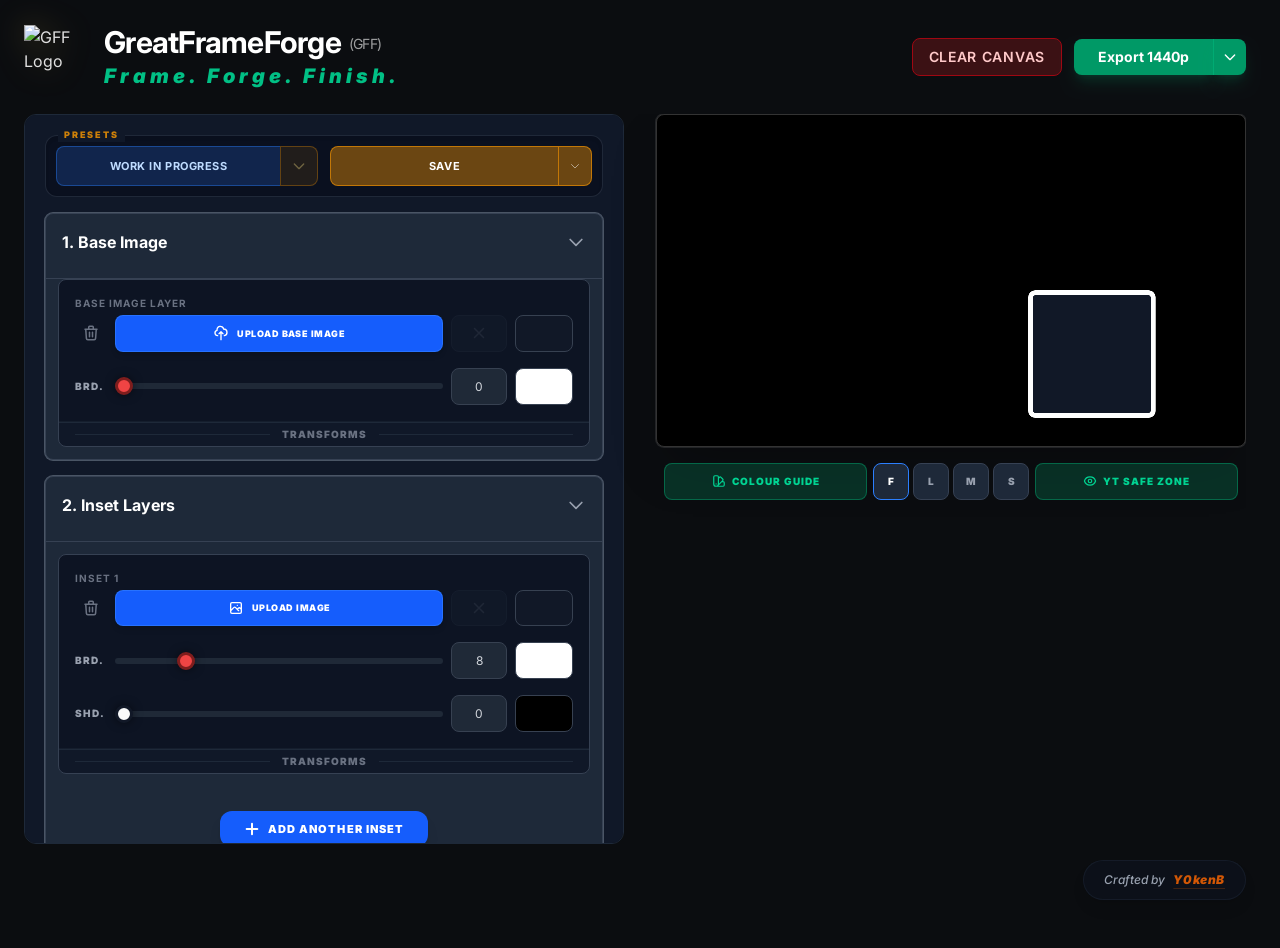
==== commit febf41fc: "Deploy GreatFrameForge PWA v1.2.1" ====
--- a/index.html
+++ b/index.html
@@ -7,13 +7,13 @@
     <link rel="icon" type="image/png" href="./assets/ggadgets-logo-DHXrvmgU.png">  
-  <script type="module" crossorigin src="./assets/index-CUI9f4n3.js"></script>
-  <link rel="stylesheet" crossorigin href="./assets/index-Bzv_2WH-.css">
+  <script type="module" crossorigin src="./assets/index-DY8899wW.js"></script>
+  <link rel="stylesheet" crossorigin href="./assets/index-0vkh0YSW.css">
 <link rel="manifest" href="./manifest.webmanifest"><script id="vite-plugin-pwa:register-sw" src="./registerSW.js"></script></head>
 <body class="min-h-screen p-4 md:p-6 bg-[#0b0d10]">
 
-    <div class="max-w-[1920px] mx-auto pb-2">
-        <header class="mb-6 flex flex-col md:flex-row justify-between items-start md:items-center gap-6">
+    <div class="max-w-[1920px] mx-auto pb-2 flex flex-col h-screen max-h-[1380px]">
+        <header class="mb-6 flex flex-col md:flex-row justify-between items-start md:items-center gap-6 shrink-0">
             <div class="flex items-center gap-4">
                 <img src="./assets/ggadgets-logo-DHXrvmgU.png" alt="GFF Logo" class="w-12 h-12 md:w-16 md:h-16 drop-shadow-[0_0_15px_rgba(212,175,55,0.3)]">
                 <div>
@@ -25,13 +25,13 @@
             </div>
             <div class="flex flex-col md:flex-row items-center gap-3 w-full md:w-auto">
                 <div class="flex items-center gap-3 w-full md:w-auto">
-                    <button id="resetBtn" class="flex-1 md:flex-none bg-red-900/40 hover:bg-red-900/60 border border-red-800 text-red-200 px-4 py-2 rounded-lg text-sm font-semibold transition-colors">Clear Canvas</button>
+                    <button id="resetBtn" class="flex-1 md:flex-none bg-red-900/40 hover:bg-red-900/60 border border-red-800 text-red-200 px-4 py-2 rounded-lg text-sm font-semibold transition-colors uppercase tracking-wider">Clear Canvas</button>
                     
                     <!-- Export Dropdown -->
-                    <div class="flex-1 md:flex-none inline-flex">
-                        <button id="downloadBtn" class="flex-1 bg-emerald-600 hover:bg-emerald-500 text-white px-4 md:px-6 py-2 rounded-l-lg font-bold transition-colors shadow-lg shadow-emerald-600/20 border-r-0 whitespace-nowrap">Export 1440p</button>
+                    <div class="flex-1 md:flex-none inline-flex h-9">
+                        <button id="downloadBtn" class="flex-1 bg-emerald-600 hover:bg-emerald-500 text-white px-4 md:px-6 py-1 rounded-l-lg text-sm font-bold transition-colors shadow-lg shadow-emerald-600/20 border-r-0 whitespace-nowrap">Export 1440p</button>
                         <div class="relative group dropdown-container">
-                            <button class="bg-emerald-600 hover:bg-emerald-500 border-l border-emerald-400/30 text-white px-2 py-2 rounded-r-lg transition-colors shadow-lg shadow-emerald-600/20 h-full flex items-center dropdown-toggle">
+                            <button class="bg-emerald-600 hover:bg-emerald-500 border-l border-emerald-400/30 text-white px-2 py-1 rounded-r-lg transition-colors shadow-lg shadow-emerald-600/20 h-full flex items-center dropdown-toggle">
                                 <svg xmlns="http://www.w3.org/2000/svg" class="h-4 w-4" fill="none" viewBox="0 0 24 24" stroke="currentColor"><path stroke-linecap="round" stroke-linejoin="round" stroke-width="2" d="M19 9l-7 7-7-7" /></svg>
                             </button>
                             <div class="absolute hidden group-hover:block group-[.open]:block top-full right-0 min-w-[160px] pt-0 z-[100] dropdown-menu">
@@ -49,52 +49,17 @@
             </div>
         </header>
 
-        <div class="relative xl:flex xl:flex-row xl:gap-8 items-start">
-            <!-- Mobile Sticky Container -->
-            <div id="stickyHeader" class="w-full sticky top-0 z-[50] bg-[#0b0d10] shadow-2xl border-b-[3px] border-transparent xl:border-b-0 xl:shadow-none xl:bg-transparent xl:w-auto xl:flex-grow xl:flex xl:flex-col xl:items-center xl:justify-start xl:sticky xl:top-6 xl:order-2 transition-all duration-300">
-                <div class="py-2 xl:py-0 w-full flex justify-center">
-                    <div id="canvasFrame" class="canvas-container shadow-2xl ring-1 ring-white/10 w-full shrink-0 flex items-center justify-center overflow-hidden bg-gray-900/50">
-                        <canvas id="thumbnailCanvas" width="1920" height="1080" class="w-full h-auto block"></canvas>
-                    </div>
-                </div>
-                
-                <div class="w-full flex-grow flex flex-col overflow-hidden bg-[#0b0d10] xl:bg-transparent relative z-[40]">
-                    <!-- Controls Row -->
-                    <div class="flex flex-row items-center justify-center gap-1.5 mt-2 md:mt-6 w-full px-2 pb-1">
-                        <!-- Colour Guide -->
-                        <button id="toggleColorWheelBtn" class="flex-1 h-[2.3rem] bg-emerald-500/20 hover:bg-emerald-500/30 border border-emerald-500/40 text-emerald-400 rounded-lg text-[10px] font-black uppercase tracking-widest transition-all flex items-center justify-center gap-1.5 whitespace-nowrap min-w-0">
-                            <svg xmlns="http://www.w3.org/2000/svg" class="h-3.5 w-3.5 shrink-0" fill="none" viewBox="0 0 24 24" stroke="currentColor"><path stroke-linecap="round" stroke-linejoin="round" stroke-width="2" d="M7 21a4 4 0 01-4-4V5a2 2 0 012-2h4a2 2 0 012 2v12a4 4 0 01-4 4zm0 0h12a2 2 0 002-2v-4a2 2 0 00-2-2h-2.343M11 7.343l1.657-1.657a2 2 0 012.828 0l2.829 2.829a2 2 0 010 2.828l-8.486 8.485M7 17h.01" /></svg>
-                            <span class="truncate">Guide</span>
-                        </button>
-
-                        <!-- Scale Buttons (Smaller) -->
-                        <div class="flex items-center gap-1 shrink-0">
-                            <button onclick="setPreviewScale('full')" class="preview-scale-btn active w-9 h-[2.3rem] bg-gray-800 border border-blue-500 text-white rounded-lg text-[10px] font-black uppercase transition-all">F</button>
-                            <button onclick="setPreviewScale('large')" class="preview-scale-btn w-9 h-[2.3rem] bg-gray-800 border border-gray-700 text-gray-400 rounded-lg text-[10px] font-black uppercase transition-all">L</button>
-                            <button onclick="setPreviewScale('medium')" class="preview-scale-btn w-9 h-[2.3rem] bg-gray-800 border border-gray-700 text-gray-400 rounded-lg text-[10px] font-black uppercase transition-all">M</button>
-                            <button onclick="setPreviewScale('small')" class="preview-scale-btn w-9 h-[2.3rem] bg-gray-800 border border-gray-700 text-gray-400 rounded-lg text-[10px] font-black uppercase transition-all">S</button>
-                        </div>
-
-                        <!-- YT Safe Zones -->
-                        <button id="toggleYTGuidesBtn" class="flex-1 h-[2.3rem] bg-emerald-500/20 hover:bg-emerald-500/30 border border-emerald-500/40 text-emerald-400 rounded-lg text-[10px] font-black uppercase tracking-widest transition-all flex items-center justify-center gap-1.5 whitespace-nowrap min-w-0">
-                            <svg xmlns="http://www.w3.org/2000/svg" class="h-3.5 w-3.5 shrink-0" fill="none" viewBox="0 0 24 24" stroke="currentColor"><path stroke-linecap="round" stroke-linejoin="round" stroke-width="2" d="M15 12a3 3 0 11-6 0 3 3 0 016 0z" /><path stroke-linecap="round" stroke-linejoin="round" stroke-width="2" d="M2.458 12C3.732 7.943 7.523 5 12 5c4.478 0 8.268 2.943 9.542 7-1.274 4.057-5.064 7-9.542 7-4.477 0-8.268-2.943-9.542-7z" /></svg>
-                            <span class="truncate">Zones</span>
-                        </button>
-                    </div>
-
-                    <div id="colour-wheel-host" class="flex-grow flex flex-col min-h-0"></div>
-                </div>
-            </div>
-
-            <!-- Controls Area -->
-            <div id="controlsArea" class="w-full xl:w-[600px] mt-4 xl:mt-0 shrink-0 space-y-4 bg-gray-900 p-5 rounded-xl border border-gray-800 h-auto xl:h-[90vh] overflow-y-visible xl:overflow-y-scroll sidebar-scroll order-2 xl:order-1 relative transition-all duration-300">
+        <div class="flex-grow flex flex-col xl:flex-row xl:gap-8 items-stretch min-h-0 overflow-hidden">
+            
+            <!-- Side Panel (Left on Desktop, Bottom on Mobile) -->
+            <div id="controlsArea" class="w-full xl:w-[600px] shrink-0 flex flex-col space-y-4 bg-gray-900 p-5 rounded-xl border border-gray-800 overflow-y-auto sidebar-scroll order-2 xl:order-1 relative transition-all duration-300 min-h-0">
                 <!-- Scroll Sentinel for Sticky Border -->
                 <div id="scroll-sentinel" class="absolute top-0 left-0 w-full h-px pointer-events-none"></div>
-                
+
                 <!-- Preset Management Row -->
-                <div class="relative border border-gray-700/50 rounded-xl p-2.5 flex items-center gap-3 bg-gray-950/40 group/presets shadow-inner">
+                <div class="relative border border-gray-700/50 rounded-xl p-2.5 flex items-center gap-3 bg-gray-950/40 group/presets shadow-inner shrink-0">
                     <div class="absolute -top-2 left-3 px-1.5 bg-gray-900 text-[9px] font-black text-amber-500/80 uppercase tracking-[0.2em]">Presets</div>
-                    
+
                     <!-- Load -->
                     <div class="relative group flex-1 dropdown-container">
                         <div class="inline-flex h-10 cursor-pointer w-full dropdown-toggle">
@@ -114,7 +79,7 @@
                             </div>
                         </div>
                     </div>
-                    
+
                     <!-- Save Button -->
                     <div class="relative group flex-1 dropdown-container">
                         <div class="inline-flex h-10 w-full">
@@ -133,16 +98,19 @@
                 </div>
 
                 <!-- 1. Base Image -->
-                <details id="mainBaseDetails" class="bg-gray-800 rounded-lg border border-gray-700 open:ring-1 open:ring-gray-600" open>
+                <details id="mainBaseDetails" class="bg-gray-800 rounded-lg border border-gray-700 open:ring-1 open:ring-gray-600 shrink-0" open>
                     <summary class="p-4 font-bold text-white cursor-pointer hover:bg-gray-700/50 flex justify-between items-center rounded-lg select-none">
                         <span>1. Base Image</span>
                         <svg class="w-5 h-5 text-gray-400 transform transition-transform duration-200" fill="none" viewBox="0 0 24 24" stroke="currentColor"><path stroke-linecap="round" stroke-linejoin="round" stroke-width="2" d="M19 9l-7 7-7-7" /></svg>
                     </summary>
                     <div class="p-3 pt-0 border-t border-gray-700 mt-2 space-y-3">
-                        
+
                         <!-- Base Image Block -->
-                        <div class="bg-gray-900 rounded-lg border border-gray-700 overflow-hidden">
+                        <div class="bg-gray-900 rounded-lg border border-gray-700 overflow-hidden layer-card">
                             <div class="p-4 bg-gray-950/20 border-b border-gray-800/50 space-y-3">
+                                <div class="flex items-center justify-between mb-1">
+                                    <span class="text-[10px] font-bold text-gray-500 uppercase tracking-widest">Base Image Layer</span>
+                                </div>
                                 <div class="flex items-center gap-2 w-full h-[2.3rem]">
                                    <button id="clearBaseBtn" class="w-8 h-full flex justify-center items-center text-gray-500 hover:text-red-400 transition-all shrink-0" title="Delete Base Layer (Complete Reset)">
                                        <svg xmlns="http://www.w3.org/2000/svg" class="h-4.5 w-4.5" fill="none" viewBox="0 0 24 24" stroke="currentColor"><path stroke-linecap="round" stroke-linejoin="round" stroke-width="2" d="M19 7l-.867 12.142A2 2 0 0116.138 21H7.862a2 2 0 01-1.995-1.858L5 7m5 4v6m4-6v6m1-10V4a1 1 0 00-1-1h-4a1 1 0 00-1 1v3M4 7h16" /></svg>
@@ -153,16 +121,17 @@
                                        <input type="file" id="baseImageUpload" accept="image/*" class="hidden">
                                    </label>
                                    <div id="baseClearXPlaceholder" class="w-[3.5rem] shrink-0 h-full flex justify-center items-center">
-                                       <button id="clearBaseImageX" class="hidden text-gray-500 hover:text-amber-400 transition-all w-full flex justify-center items-center h-full border border-gray-700 bg-gray-800 rounded-lg" title="Remove Image (Keep Layer)">
+                                       <button id="clearBaseImageX" class="text-gray-500 hover:text-amber-400 transition-all w-full flex justify-center items-center h-full border border-gray-700 bg-gray-800 rounded-lg opacity-20 pointer-events-none" title="Remove Image (Keep Layer)">
                                            <svg xmlns="http://www.w3.org/2000/svg" class="h-4.5 w-4.5" fill="none" viewBox="0 0 24 24" stroke="currentColor"><path stroke-linecap="round" stroke-linejoin="round" stroke-width="2" d="M6 18L18 6M6 6l12 12" /></svg>
                                        </button>
                                    </div>
                                    <input type="text" id="bgColor" value="transparent" style="background-color: #111827" class="state-val color-picker shrink-0" title="Choose BG Colour" inputmode="none" readonly>
-                                </div>                                <div id="baseBorderControls" class="flex items-center gap-3 pt-1 opacity-40 pointer-events-none transition-opacity">
+                                </div>
+                                <div id="baseBorderControls" class="flex items-center gap-3 pt-1 transition-opacity">
                                     <div class="flex items-center gap-2 flex-grow">
                                         <label class="text-[10px] text-gray-400 uppercase tracking-widest font-black shrink-0 w-8">Brd.</label>
                                         <input type="range" class="state-val sync-slider slider-bar slider-border flex-grow" data-link="baseBorderW" min="0" max="40" value="0">
-                                        <input type="number" class="state-val sync-number entry-base number-entry shrink-0" data-link="baseBorderW" value="0">
+                                        <input type="number" inputmode="none" class="state-val sync-number entry-base number-entry shrink-0" data-link="baseBorderW" value="0">
                                         <input type="text" id="baseBorderColor" value="#ffffff" style="background-color: #ffffff" class="state-val color-picker shrink-0" inputmode="none" readonly>
                                     </div>
                                 </div>
@@ -177,24 +146,24 @@
                                     </div>
 
                                     <div class="grid grid-cols-1 md:grid-cols-2 gap-3">
-                                        <div><div class="flex items-center gap-2"><label class="text-[10px] text-gray-400 uppercase font-black w-10 shrink-0">Pos X</label><input type="range" class="state-val sync-slider slider-bar slider-pan" data-link="basePosX" min="-1000" max="1000" value="0"><input type="number" class="state-val sync-number entry-base number-entry h-[2.3rem]" data-link="basePosX" value="0"></div></div>
-                                        <div><div class="flex items-center gap-2"><label class="text-[10px] text-gray-400 uppercase font-black w-10 shrink-0">Pos Y</label><input type="range" class="state-val sync-slider slider-bar slider-pan" data-link="basePosY" min="-1000" max="1000" value="0"><input type="number" class="state-val sync-number entry-base number-entry h-[2.3rem]" data-link="basePosY" value="0"></div></div>
+                                        <div><div class="flex items-center gap-2"><label class="text-[10px] text-gray-400 uppercase font-black w-10 shrink-0">Pos X</label><input type="range" class="state-val sync-slider slider-bar slider-pan" data-link="basePosX" min="-1000" max="1000" value="0"><input type="number" inputmode="none" class="state-val sync-number entry-base number-entry h-[2.3rem]" data-link="basePosX" value="0"></div></div>
+                                        <div><div class="flex items-center gap-2"><label class="text-[10px] text-gray-400 uppercase font-black w-10 shrink-0">Pos Y</label><input type="range" class="state-val sync-slider slider-bar slider-pan" data-link="basePosY" min="-1000" max="1000" value="0"><input type="number" inputmode="none" class="state-val sync-number entry-base number-entry h-[2.3rem]" data-link="basePosY" value="0"></div></div>
                                     </div>
                                     <div class="grid grid-cols-1 md:grid-cols-2 gap-3">
-                                        <div><div class="flex items-center gap-2"><label class="text-[10px] text-gray-400 uppercase font-black w-10 shrink-0">Pan X</label><input type="range" class="state-val sync-slider slider-bar slider-pan" data-link="baseX" min="-1000" max="1000" value="0"><input type="number" class="state-val sync-number entry-base number-entry" data-link="baseX" value="0"></div></div>
-                                        <div><div class="flex items-center gap-2"><label class="text-[10px] text-gray-400 uppercase font-black w-10 shrink-0">Pan Y</label><input type="range" class="state-val sync-slider slider-bar slider-pan" data-link="baseY" min="-1000" max="1000" value="0"><input type="number" class="state-val sync-number entry-base number-entry" data-link="baseY" value="0"></div></div>
+                                        <div><div class="flex items-center gap-2"><label class="text-[10px] text-gray-400 uppercase font-black w-10 shrink-0">Pan X</label><input type="range" class="state-val sync-slider slider-bar slider-pan" data-link="baseX" min="-1000" max="1000" value="0"><input type="number" inputmode="none" class="state-val sync-number entry-base number-entry" data-link="baseX" value="0"></div></div>
+                                        <div><div class="flex items-center gap-2"><label class="text-[10px] text-gray-400 uppercase font-black w-10 shrink-0">Pan Y</label><input type="range" class="state-val sync-slider slider-bar slider-pan" data-link="baseY" min="-1000" max="1000" value="0"><input type="number" inputmode="none" class="state-val sync-number entry-base number-entry" data-link="baseY" value="0"></div></div>
                                     </div>
                                     <div class="grid grid-cols-1 md:grid-cols-2 gap-3">
-                                        <div><div class="flex items-center gap-2"><label class="text-[10px] text-gray-400 uppercase font-black w-10 shrink-0">Zoom</label><input type="range" class="state-val sync-slider slider-bar slider-size" data-link="baseScale" min="0.5" max="3" step="0.01" value="1"><input type="number" class="state-val sync-number entry-base number-entry" data-link="baseScale" value="1"></div></div>
-                                        <div><div class="flex items-center gap-2"><label class="text-[10px] text-gray-400 uppercase font-black w-10 shrink-0">Rotate</label><input type="range" class="state-val sync-slider slider-bar slider-rotate" data-link="baseRot" min="-180" max="180" value="0"><input type="number" class="state-val sync-number entry-base number-entry" data-link="baseRot" value="0"></div></div>
+                                        <div><div class="flex items-center gap-2"><label class="text-[10px] text-gray-400 uppercase font-black w-10 shrink-0">Zoom</label><input type="range" class="state-val sync-slider slider-bar slider-size" data-link="baseScale" min="0.5" max="3" step="0.01" value="1"><input type="number" inputmode="none" class="state-val sync-number entry-base number-entry" data-link="baseScale" value="1"></div></div>
+                                        <div><div class="flex items-center gap-2"><label class="text-[10px] text-gray-400 uppercase font-black w-10 shrink-0">Rotate</label><input type="range" class="state-val sync-slider slider-bar slider-rotate" data-link="baseRot" min="-180" max="180" value="0"><input type="number" inputmode="none" class="state-val sync-number entry-base number-entry" data-link="baseRot" value="0"></div></div>
                                     </div>
                                     <div class="grid grid-cols-1 md:grid-cols-2 gap-3 pt-1 border-t border-gray-800/50">
-                                        <div><div class="flex items-center gap-2"><label class="text-[10px] text-gray-400 uppercase font-black w-10 shrink-0">Cont.</label><input type="range" class="state-val sync-slider slider-bar accent-gray-400" data-link="baseContrast" min="0" max="200" value="100"><input type="number" class="state-val sync-number entry-base number-entry" data-link="baseContrast" value="100"></div></div>
-                                        <div><div class="flex items-center gap-2"><label class="text-[10px] text-gray-400 uppercase font-black w-10 shrink-0">Bright.</label><input type="range" class="state-val sync-slider slider-bar accent-gray-400" data-link="baseBrightness" min="0" max="200" value="100"><input type="number" class="state-val sync-number entry-base number-entry" data-link="baseBrightness" value="100"></div></div>
+                                        <div><div class="flex items-center gap-2"><label class="text-[10px] text-gray-400 uppercase font-black w-10 shrink-0">Cont.</label><input type="range" class="state-val sync-slider slider-bar accent-gray-400" data-link="baseContrast" min="0" max="200" value="100"><input type="number" inputmode="none" class="state-val sync-number entry-base number-entry" data-link="baseContrast" value="100"></div></div>
+                                        <div><div class="flex items-center gap-2"><label class="text-[10px] text-gray-400 uppercase font-black w-10 shrink-0">Bright.</label><input type="range" class="state-val sync-slider slider-bar accent-gray-400" data-link="baseBrightness" min="0" max="200" value="100"><input type="number" inputmode="none" class="state-val sync-number entry-base number-entry" data-link="baseBrightness" value="100"></div></div>
                                     </div>
                                     <div class="flex gap-3 pt-1 border-t border-gray-800/50">
-                                        <label class="cursor-pointer flex-1"><input type="checkbox" id="baseFlipH" class="state-val hidden peer"><div class="w-full text-center py-2.5 rounded-xl border border-gray-700 bg-gray-800 text-[10px] font-black text-gray-500 peer-checked:bg-blue-600 peer-checked:text-white transition-all uppercase tracking-widest shadow-lg">Flip Horizontal</div></label>
-                                        <label class="cursor-pointer flex-1"><input type="checkbox" id="baseFlipV" class="state-val hidden peer"><div class="w-full text-center py-2.5 rounded-xl border border-gray-700 bg-gray-800 text-[10px] font-black text-gray-500 peer-checked:bg-blue-600 peer-checked:text-white transition-all uppercase tracking-widest shadow-lg">Flip Vertical</div></label>
+                                        <label class="cursor-pointer flex-1"><input type="checkbox" id="baseFlipH" class="state-val hidden peer"><div class="w-full text-center py-2.5 rounded-xl border border-gray-700 bg-gray-800 text-[10px] font-black text-gray-500 peer-checked:bg-emerald-600 peer-checked:text-white transition-all uppercase tracking-widest shadow-lg">Flip Horizontal</div></label>
+                                        <label class="cursor-pointer flex-1"><input type="checkbox" id="baseFlipV" class="state-val hidden peer"><div class="w-full text-center py-2.5 rounded-xl border border-gray-700 bg-gray-800 text-[10px] font-black text-gray-500 peer-checked:bg-emerald-600 peer-checked:text-white transition-all uppercase tracking-widest shadow-lg">Flip Vertical</div></label>
                                     </div>
                                 </div>
                             </details>
@@ -203,7 +172,7 @@
                 </details>
 
                 <!-- 2. Inset Layers -->
-                <details id="mainInsetDetails" class="bg-gray-800 rounded-lg border border-gray-700 open:ring-1 open:ring-gray-600" open>
+                <details id="mainInsetDetails" class="bg-gray-800 rounded-lg border border-gray-700 open:ring-1 open:ring-gray-600 shrink-0" open>
                     <summary class="p-4 font-bold text-white cursor-pointer hover:bg-gray-700/50 flex justify-between items-center rounded-lg select-none">
                         <span>2. Inset Layers</span>
                         <svg class="w-5 h-5 text-gray-400 transform transition-transform duration-200" fill="none" viewBox="0 0 24 24" stroke="currentColor"><path stroke-linecap="round" stroke-linejoin="round" stroke-width="2" d="M19 9l-7 7-7-7" /></svg>
@@ -220,7 +189,7 @@
                 </details>
 
                 <!-- 3. Overlays & Gradients -->
-                <details id="mainGradientDetails" class="bg-gray-800 rounded-lg border border-gray-700 open:ring-1 open:ring-gray-600">
+                <details id="mainGradientDetails" class="bg-gray-800 rounded-lg border border-gray-700 open:ring-1 open:ring-gray-600 shrink-0">
                     <summary class="p-4 font-bold text-white cursor-pointer hover:bg-gray-700/50 flex justify-between items-center rounded-lg select-none">
                         <span>3. Overlays & Gradients</span>
                         <svg class="w-5 h-5 text-gray-400 transform transition-transform duration-200" fill="none" viewBox="0 0 24 24" stroke="currentColor"><path stroke-linecap="round" stroke-linejoin="round" stroke-width="2" d="M19 9l-7 7-7-7" /></svg>
@@ -232,7 +201,7 @@
                             <div class="flex flex-col gap-3 flex-grow">
                                 <div class="flex items-center gap-2">
                                     <input type="range" class="state-val sync-slider slider-bar slider-opacity" data-link="overlayOpacity" min="0" max="100" value="0">
-                                    <input type="number" class="state-val sync-number entry-base number-entry shrink-0" data-link="overlayOpacity" value="0">
+                                    <input type="number" inputmode="none" class="state-val sync-number entry-base number-entry shrink-0" data-link="overlayOpacity" value="0">
                                     <input type="text" id="overlayColor" value="#000000" style="background-color: #000000" class="state-val color-picker" inputmode="none" readonly>
                                 </div>
                             </div>
@@ -251,7 +220,7 @@
                 </details>
 
                 <!-- 4. Text Forge -->
-                <details id="mainTextDetails" class="bg-gray-800 rounded-lg border border-gray-700 open:ring-1 open:ring-gray-600 relative" open>
+                <details id="mainTextDetails" class="bg-gray-800 rounded-lg border border-gray-700 open:ring-1 open:ring-gray-600 relative shrink-0" open>
                             <button id="toggleTextForgeVisibility" class="absolute right-12 top-4 p-1 hover:text-white transition-colors z-20" title="Toggle Visibility">
                                 <svg id="textForgeEyeIcon" class="w-4 h-4 text-gray-400" fill="none" viewBox="0 0 24 24" stroke="currentColor">
                                     <path stroke-linecap="round" stroke-linejoin="round" stroke-width="2" d="M15 12a3 3 0 11-6 0 3 3 0 016 0z" />
@@ -283,7 +252,7 @@
                                                 </div>
                                                 <div class="flex items-center gap-2">
                                                     <input type="range" class="state-val sync-slider slider-bar slider-pan" data-link="globalTextX" min="-1000" max="1000" value="0">
-                                                    <input type="number" class="state-val sync-number entry-base number-entry shrink-0" data-link="globalTextX" value="0">
+                                                    <input type="number" inputmode="none" class="state-val sync-number entry-base number-entry shrink-0" data-link="globalTextX" value="0">
                                                 </div>
                                             </div>
                                             <div class="flex flex-col gap-1.5">
@@ -293,7 +262,7 @@
                                                 </div>
                                                 <div class="flex items-center gap-2">
                                                     <input type="range" class="state-val sync-slider slider-bar slider-pan" data-link="globalTextY" min="-1000" max="1000" value="0">
-                                                    <input type="number" class="state-val sync-number entry-base number-entry shrink-0" data-link="globalTextY" value="0">
+                                                    <input type="number" inputmode="none" class="state-val sync-number entry-base number-entry shrink-0" data-link="globalTextY" value="0">
                                                 </div>
                                             </div>
                                         </div>
@@ -305,7 +274,7 @@
                                                 </div>
                                                 <div class="flex items-center gap-3">
                                                     <input type="range" class="state-val sync-slider slider-bar slider-size" data-link="globalTextScale" min="10" max="300" value="100">
-                                                    <input type="number" class="state-val sync-number entry-base number-entry shrink-0" data-link="globalTextScale" value="100">
+                                                    <input type="number" inputmode="none" class="state-val sync-number entry-base number-entry shrink-0" data-link="globalTextScale" value="100">
                                                 </div>
                                             </div>
                                         </div>
@@ -321,44 +290,80 @@
                                 </div>
                             </div>
                         </details>
-                    </div>
-                </div>
-            </div>
-            <div class="h-12"></div>
-
+            </div>
+
+            <!-- Preview Column (Right on Desktop, Top on Mobile) -->
+            <div id="stickyHeader" class="flex-none xl:flex-1 flex flex-col items-center justify-start sticky top-0 order-1 xl:order-2 transition-all duration-300 min-h-0 min-w-0 z-[50]">
+
+
+                <div class="w-full max-w-full flex justify-center py-2 xl:py-0">
+                    <div id="canvasFrame" class="canvas-container shadow-2xl ring-1 ring-white/10 w-full flex items-center justify-center overflow-hidden bg-gray-900/50">
+                        <canvas id="thumbnailCanvas" width="1920" height="1080" class="w-full h-auto block"></canvas>
+                    </div>
+                </div>
+                
+                <div id="controlsWrapper" class="w-full flex-none flex flex-col overflow-hidden bg-[#0b0d10] xl:bg-transparent relative z-[40] border-b border-transparent transition-all duration-300">
+                    <!-- Controls Row -->
+                    <div class="flex flex-row items-center justify-center gap-1.5 mt-2 md:mt-4 w-full px-2 pb-4 shrink-0">
+                        <!-- Colour Guide -->
+                        <button id="toggleColorWheelBtn" class="flex-1 h-[2.3rem] bg-emerald-500/20 hover:bg-emerald-500/30 border border-emerald-500/40 text-emerald-400 rounded-lg text-[10px] font-black uppercase tracking-widest transition-all flex items-center justify-center gap-1.5 whitespace-nowrap min-w-0">
+                            <svg xmlns="http://www.w3.org/2000/svg" class="h-3.5 w-3.5 shrink-0" fill="none" viewBox="0 0 24 24" stroke="currentColor"><path stroke-linecap="round" stroke-linejoin="round" stroke-width="2" d="M7 21a4 4 0 01-4-4V5a2 2 0 012-2h4a2 2 0 012 2v12a4 4 0 01-4 4zm0 0h12a2 2 0 002-2v-4a2 2 0 00-2-2h-2.343M11 7.343l1.657-1.657a2 2 0 012.828 0l2.829 2.829a2 2 0 010 2.828l-8.486 8.485M7 17h.01" /></svg>
+                            <span class="truncate">Colour Guide</span>
+                        </button>
+
+                        <!-- Scale Buttons (Smaller) -->
+                        <div class="flex items-center gap-1 shrink-0">
+                            <button onclick="setPreviewScale('full')" class="preview-scale-btn active w-9 h-[2.3rem] bg-gray-800 border border-blue-500 text-white rounded-lg text-[10px] font-black uppercase transition-all">F</button>
+                            <button onclick="setPreviewScale('large')" class="preview-scale-btn w-9 h-[2.3rem] bg-gray-800 border border-gray-700 text-gray-400 rounded-lg text-[10px] font-black uppercase transition-all">L</button>
+                            <button onclick="setPreviewScale('medium')" class="preview-scale-btn w-9 h-[2.3rem] bg-gray-800 border border-gray-700 text-gray-400 rounded-lg text-[10px] font-black uppercase transition-all">M</button>
+                            <button onclick="setPreviewScale('small')" class="preview-scale-btn w-9 h-[2.3rem] bg-gray-800 border border-gray-700 text-gray-400 rounded-lg text-[10px] font-black uppercase transition-all">S</button>
+                        </div>
+
+                        <!-- YT Safe Zones -->
+                        <button id="toggleYTGuidesBtn" class="flex-1 h-[2.3rem] bg-emerald-500/20 hover:bg-emerald-500/30 border border-emerald-500/40 text-emerald-400 rounded-lg text-[10px] font-black uppercase tracking-widest transition-all flex items-center justify-center gap-1.5 whitespace-nowrap min-w-0">
+                            <svg xmlns="http://www.w3.org/2000/svg" class="h-3.5 w-3.5 shrink-0" fill="none" viewBox="0 0 24 24" stroke="currentColor"><path stroke-linecap="round" stroke-linejoin="round" stroke-width="2" d="M15 12a3 3 0 11-6 0 3 3 0 016 0z" /><path stroke-linecap="round" stroke-linejoin="round" stroke-width="2" d="M2.458 12C3.732 7.943 7.523 5 12 5c4.478 0 8.268 2.943 9.542 7-1.274 4.057-5.064 7-9.542 7-4.477 0-8.268-2.943-9.542-7z" /></svg>
+                            <span class="truncate">YT Safe Zone</span>
+                        </button>
+                    </div>
+
+                    <div id="colour-wheel-host" class="hidden flex-none flex flex-col min-h-0"></div>
+                </div>
+            </div>
         </div>
+
+        <!-- Footer -->
+        <footer class="py-4 flex justify-end shrink-0">
+            <div id="creatorBranding" class="relative group/creator cursor-pointer">
+                <!-- Social Card Popup -->
+                <div class="absolute bottom-full right-0 mb-0 w-48 opacity-0 translate-y-1 pointer-events-none group-hover/creator:opacity-100 group-hover/creator:translate-y-0 group-hover/creator:pointer-events-auto group-[.active]/creator:opacity-100 group-[.active]/creator:translate-y-0 group-[.active]/creator:pointer-events-auto transition-all duration-300 z-[200]">
+                    <div class="bg-gray-900 border border-gray-700 rounded-xl shadow-2xl overflow-hidden">
+                        <div class="px-4 py-2 border-b border-gray-800 bg-gray-950/50 flex justify-between items-center">
+                            <span class="text-[10px] font-black text-gray-500 uppercase tracking-widest">Connect</span>
+                            <span id="appVersion" class="text-[11px] font-bold text-gray-400 uppercase tracking-tight cursor-default">v1.2.1</span>     
+                        </div>
+                        <div class="p-2 space-y-1">
+                            <a href="https://youtube.com/@Y0kenB" target="_blank" class="flex items-center gap-3 px-3 py-2 rounded-lg hover:bg-red-600/10 text-gray-300 hover:text-red-400 transition-colors group/link">
+                                <svg class="w-4 h-4" fill="currentColor" viewBox="0 0 24 24"><path d="M23.498 6.186a3.016 3.016 0 0 0-2.122-2.136C19.505 3.545 12 3.545 12 3.545s-7.505 0-9.377.505A3.017 3.016 0 0 0 .502 6.186C0 8.07 0 12 0 12s0 3.93.502 5.814a3.016 3.016 0 0 0 2.122 2.136c1.871.505 9.376.505 9.376.505s7.505 0 9.377-.505a3.015 3.016 0 0 0 2.122-2.136C24 15.93 24 12 24 12s0-3.93-.502-5.814zM9.545 15.568V8.432L15.818 12l-6.273 3.568z"/></svg>
+                                <span class="text-xs font-bold">YouTube</span>
+                            </a>
+                            <a href="https://x.com/Y0kenB" target="_blank" class="flex items-center gap-3 px-3 py-2 rounded-lg hover:bg-blue-400/10 text-gray-300 hover:text-blue-400 transition-colors group/link">
+                                <svg class="w-4 h-4" fill="currentColor" viewBox="0 0 24 24"><path d="M18.244 2.25h3.308l-7.227 8.26 8.502 11.24H16.17l-5.214-6.817L4.99 21.75H1.68l7.73-8.835L1.254 2.25H8.08l4.713 6.231zm-1.161 17.52h1.833L7.084 4.126H5.117z"/></svg>
+                                <span class="text-xs font-bold">x.com</span>
+                            </a>
+                        </div>
+                    </div>
+                </div>
+
+                <!-- Main Label -->
+                <div class="flex items-center gap-2 px-5 py-2.5 bg-gray-900/40 hover:bg-gray-900/80 border border-gray-800/50 hover:border-orange-500/30 rounded-full backdrop-blur-md transition-all shadow-lg">
+                    <span class="text-[12px] text-gray-400 italic font-medium">Crafted by</span>
+                    <span class="text-[12px] text-orange-500/80 group-hover/creator:text-orange-500 font-black italic tracking-wider transition-colors underline decoration-orange-500/20 underline-offset-4">Y0kenB</span>
+                </div>
+            </div>
+        </footer>
     </div>
 
-    <!-- Creator Branding & Socials -->
-    <div class="fixed bottom-6 right-6 z-[200] group/creator">
-        <!-- Social Card Popup -->
-        <div class="absolute bottom-full right-0 mb-0 w-48 opacity-0 translate-y-1 pointer-events-none group-hover/creator:opacity-100 group-hover/creator:translate-y-0 group-hover/creator:pointer-events-auto transition-all duration-300">
-            <div class="bg-gray-900 border border-gray-700 rounded-xl shadow-2xl overflow-hidden mb-2">
-                <div class="px-4 py-2 border-b border-gray-800 bg-gray-950/50 flex justify-between items-center">
-                    <span class="text-[10px] font-black text-gray-500 uppercase tracking-widest">Connect</span>
-                    <span id="appVersion" class="text-[11px] font-bold text-gray-400 uppercase tracking-tight cursor-default">v0.0.0</span>
-                </div>
-                <div class="p-2 space-y-1">
-                    <a href="https://youtube.com/@Y0kenB" target="_blank" class="flex items-center gap-3 px-3 py-2 rounded-lg hover:bg-red-600/10 text-gray-300 hover:text-red-400 transition-colors group/link">
-                        <svg class="w-4 h-4" fill="currentColor" viewBox="0 0 24 24"><path d="M23.498 6.186a3.016 3.016 0 0 0-2.122-2.136C19.505 3.545 12 3.545 12 3.545s-7.505 0-9.377.505A3.017 3.016 0 0 0 .502 6.186C0 8.07 0 12 0 12s0 3.93.502 5.814a3.016 3.016 0 0 0 2.122 2.136c1.871.505 9.376.505 9.376.505s7.505 0 9.377-.505a3.015 3.016 0 0 0 2.122-2.136C24 15.93 24 12 24 12s0-3.93-.502-5.814zM9.545 15.568V8.432L15.818 12l-6.273 3.568z"/></svg>
-                        <span class="text-xs font-bold">YouTube</span>
-                    </a>
-                    <a href="https://x.com/Y0kenB" target="_blank" class="flex items-center gap-3 px-3 py-2 rounded-lg hover:bg-blue-400/10 text-gray-300 hover:text-blue-400 transition-colors group/link">
-                        <svg class="w-4 h-4" fill="currentColor" viewBox="0 0 24 24"><path d="M18.244 2.25h3.308l-7.227 8.26 8.502 11.24H16.17l-5.214-6.817L4.99 21.75H1.68l7.73-8.835L1.254 2.25H8.08l4.713 6.231zm-1.161 17.52h1.833L7.084 4.126H5.117z"/></svg>
-                        <span class="text-xs font-bold">x.com</span>
-                    </a>
-                </div>
-            </div>
-        </div>
-
-        <!-- Main Label -->
-        <div class="flex items-center gap-2 px-5 py-2.5 bg-gray-900/40 hover:bg-gray-900/80 border border-gray-800/50 hover:border-orange-500/30 rounded-full backdrop-blur-md transition-all cursor-default shadow-lg">
-            <span class="text-[12px] text-gray-400 italic font-medium">Crafted by</span>
-            <span class="text-[12px] text-orange-500/80 group-hover/creator:text-orange-500 font-black italic tracking-wider transition-colors underline decoration-orange-500/20 underline-offset-4">Y0kenB</span>
-        </div>
-    </div>
-
-    <!-- Hidden state trackers for images -->
+    <!-- Hidden State inputs -->
     <input type="hidden" id="baseImgSrc" class="state-val" value="">
     <input type="hidden" id="insetImgSrc" class="state-val" value="">
 
--- a/assets/index-0vkh0YSW.css
+++ b/assets/index-0vkh0YSW.css
@@ -0,0 +1 @@
+@import"https://fonts.googleapis.com/css2?family=Anton&family=Bebas+Neue&family=Inter:wght@400;600;800&family=Montserrat:ital,wght@0,900;1,900&family=Oswald:wght@700&family=Playfair+Display:ital,wght@0,700;1,700&display=swap";/*! tailwindcss v4.2.1 | MIT License | https://tailwindcss.com */@layer properties{@supports (((-webkit-hyphens:none)) and (not (margin-trim:inline))) or ((-moz-orient:inline) and (not (color:rgb(from red r g b)))){*,:before,:after,::backdrop{--tw-translate-x:0;--tw-translate-y:0;--tw-translate-z:0;--tw-scale-x:1;--tw-scale-y:1;--tw-scale-z:1;--tw-rotate-x:initial;--tw-rotate-y:initial;--tw-rotate-z:initial;--tw-skew-x:initial;--tw-skew-y:initial;--tw-space-y-reverse:0;--tw-space-x-reverse:0;--tw-border-style:solid;--tw-leading:initial;--tw-font-weight:initial;--tw-tracking:initial;--tw-shadow:0 0 #0000;--tw-shadow-color:initial;--tw-shadow-alpha:100%;--tw-inset-shadow:0 0 #0000;--tw-inset-shadow-color:initial;--tw-inset-shadow-alpha:100%;--tw-ring-color:initial;--tw-ring-shadow:0 0 #0000;--tw-inset-ring-color:initial;--tw-inset-ring-shadow:0 0 #0000;--tw-ring-inset:initial;--tw-ring-offset-width:0px;--tw-ring-offset-color:#fff;--tw-ring-offset-shadow:0 0 #0000;--tw-blur:initial;--tw-brightness:initial;--tw-contrast:initial;--tw-grayscale:initial;--tw-hue-rotate:initial;--tw-invert:initial;--tw-opacity:initial;--tw-saturate:initial;--tw-sepia:initial;--tw-drop-shadow:initial;--tw-drop-shadow-color:initial;--tw-drop-shadow-alpha:100%;--tw-drop-shadow-size:initial;--tw-backdrop-blur:initial;--tw-backdrop-brightness:initial;--tw-backdrop-contrast:initial;--tw-backdrop-grayscale:initial;--tw-backdrop-hue-rotate:initial;--tw-backdrop-invert:initial;--tw-backdrop-opacity:initial;--tw-backdrop-saturate:initial;--tw-backdrop-sepia:initial;--tw-duration:initial}}}@layer theme{:root,:host{--font-sans:ui-sans-serif, system-ui, sans-serif, "Apple Color Emoji", "Segoe UI Emoji", "Segoe UI Symbol", "Noto Color Emoji";--font-serif:ui-serif, Georgia, Cambria, "Times New Roman", Times, serif;--font-mono:ui-monospace, SFMono-Regular, Menlo, Monaco, Consolas, "Liberation Mono", "Courier New", monospace;--color-red-200:oklch(88.5% .062 18.334);--color-red-300:oklch(80.8% .114 19.571);--color-red-400:oklch(70.4% .191 22.216);--color-red-500:oklch(63.7% .237 25.331);--color-red-600:oklch(57.7% .245 27.325);--color-red-800:oklch(44.4% .177 26.899);--color-red-900:oklch(39.6% .141 25.723);--color-red-950:oklch(25.8% .092 26.042);--color-orange-400:oklch(75% .183 55.934);--color-orange-500:oklch(70.5% .213 47.604);--color-orange-600:oklch(64.6% .222 41.116);--color-amber-200:oklch(92.4% .12 95.746);--color-amber-400:oklch(82.8% .189 84.429);--color-amber-500:oklch(76.9% .188 70.08);--color-green-400:oklch(79.2% .209 151.711);--color-green-500:oklch(72.3% .219 149.579);--color-emerald-400:oklch(76.5% .177 163.223);--color-emerald-500:oklch(69.6% .17 162.48);--color-emerald-600:oklch(59.6% .145 163.225);--color-emerald-900:oklch(37.8% .077 168.94);--color-blue-100:oklch(93.2% .032 255.585);--color-blue-200:oklch(88.2% .059 254.128);--color-blue-300:oklch(80.9% .105 251.813);--color-blue-400:oklch(70.7% .165 254.624);--color-blue-500:oklch(62.3% .214 259.815);--color-blue-600:oklch(54.6% .245 262.881);--color-blue-700:oklch(48.8% .243 264.376);--color-blue-900:oklch(37.9% .146 265.522);--color-purple-500:oklch(62.7% .265 303.9);--color-slate-300:oklch(86.9% .022 252.894);--color-slate-400:oklch(70.4% .04 256.788);--color-slate-500:oklch(55.4% .046 257.417);--color-slate-600:oklch(44.6% .043 257.281);--color-slate-700:oklch(37.2% .044 257.287);--color-gray-300:oklch(87.2% .01 258.338);--color-gray-400:oklch(70.7% .022 261.325);--color-gray-500:oklch(55.1% .027 264.364);--color-gray-600:oklch(44.6% .03 256.802);--color-gray-700:oklch(37.3% .034 259.733);--color-gray-800:oklch(27.8% .033 256.848);--color-gray-900:oklch(21% .034 264.665);--color-gray-950:oklch(13% .028 261.692);--color-black:#000;--color-white:#fff;--spacing:.25rem;--container-sm:24rem;--text-xs:.75rem;--text-xs--line-height:calc(1 / .75);--text-sm:.875rem;--text-sm--line-height:calc(1.25 / .875);--text-lg:1.125rem;--text-lg--line-height:calc(1.75 / 1.125);--text-xl:1.25rem;--text-xl--line-height:calc(1.75 / 1.25);--text-2xl:1.5rem;--text-2xl--line-height:calc(2 / 1.5);--text-3xl:1.875rem;--text-3xl--line-height: 1.2 ;--font-weight-normal:400;--font-weight-medium:500;--font-weight-semibold:600;--font-weight-bold:700;--font-weight-black:900;--tracking-tighter:-.05em;--tracking-tight:-.025em;--tracking-wide:.025em;--tracking-wider:.05em;--tracking-widest:.1em;--leading-relaxed:1.625;--radius-md:.375rem;--radius-lg:.5rem;--radius-xl:.75rem;--radius-2xl:1rem;--blur-sm:8px;--blur-md:12px;--default-transition-duration:.15s;--default-transition-timing-function:cubic-bezier(.4, 0, .2, 1);--default-font-family:var(--font-sans);--default-mono-font-family:var(--font-mono)}}@layer base{*,:after,:before,::backdrop{box-sizing:border-box;border:0 solid;margin:0;padding:0}::file-selector-button{box-sizing:border-box;border:0 solid;margin:0;padding:0}html,:host{-webkit-text-size-adjust:100%;-moz-tab-size:4;tab-size:4;line-height:1.5;font-family:var(--default-font-family,ui-sans-serif, system-ui, sans-serif, "Apple Color Emoji", "Segoe UI Emoji", "Segoe UI Symbol", "Noto Color Emoji");font-feature-settings:var(--default-font-feature-settings,normal);font-variation-settings:var(--default-font-variation-settings,normal);-webkit-tap-highlight-color:transparent}hr{height:0;color:inherit;border-top-width:1px}abbr:where([title]){-webkit-text-decoration:underline dotted;text-decoration:underline dotted}h1,h2,h3,h4,h5,h6{font-size:inherit;font-weight:inherit}a{color:inherit;-webkit-text-decoration:inherit;text-decoration:inherit}b,strong{font-weight:bolder}code,kbd,samp,pre{font-family:var(--default-mono-font-family,ui-monospace, SFMono-Regular, Menlo, Monaco, Consolas, "Liberation Mono", "Courier New", monospace);font-feature-settings:var(--default-mono-font-feature-settings,normal);font-variation-settings:var(--default-mono-font-variation-settings,normal);font-size:1em}small{font-size:80%}sub,sup{vertical-align:baseline;font-size:75%;line-height:0;position:relative}sub{bottom:-.25em}sup{top:-.5em}table{text-indent:0;border-color:inherit;border-collapse:collapse}:-moz-focusring{outline:auto}progress{vertical-align:baseline}summary{display:list-item}ol,ul,menu{list-style:none}img,svg,video,canvas,audio,iframe,embed,object{vertical-align:middle;display:block}img,video{max-width:100%;height:auto}button,input,select,optgroup,textarea{font:inherit;font-feature-settings:inherit;font-variation-settings:inherit;letter-spacing:inherit;color:inherit;opacity:1;background-color:#0000;border-radius:0}::file-selector-button{font:inherit;font-feature-settings:inherit;font-variation-settings:inherit;letter-spacing:inherit;color:inherit;opacity:1;background-color:#0000;border-radius:0}:where(select:is([multiple],[size])) optgroup{font-weight:bolder}:where(select:is([multiple],[size])) optgroup option{padding-inline-start:20px}::file-selector-button{margin-inline-end:4px}::placeholder{opacity:1}@supports (not ((-webkit-appearance:-apple-pay-button))) or (contain-intrinsic-size:1px){::placeholder{color:currentColor}@supports (color:color-mix(in lab,red,red)){::placeholder{color:color-mix(in oklab,currentcolor 50%,transparent)}}}textarea{resize:vertical}::-webkit-search-decoration{-webkit-appearance:none}::-webkit-date-and-time-value{min-height:1lh;text-align:inherit}::-webkit-datetime-edit{display:inline-flex}::-webkit-datetime-edit-fields-wrapper{padding:0}::-webkit-datetime-edit{padding-block:0}::-webkit-datetime-edit-year-field{padding-block:0}::-webkit-datetime-edit-month-field{padding-block:0}::-webkit-datetime-edit-day-field{padding-block:0}::-webkit-datetime-edit-hour-field{padding-block:0}::-webkit-datetime-edit-minute-field{padding-block:0}::-webkit-datetime-edit-second-field{padding-block:0}::-webkit-datetime-edit-millisecond-field{padding-block:0}::-webkit-datetime-edit-meridiem-field{padding-block:0}::-webkit-calendar-picker-indicator{line-height:1}:-moz-ui-invalid{box-shadow:none}button,input:where([type=button],[type=reset],[type=submit]){-webkit-appearance:button;-moz-appearance:button;appearance:button}::file-selector-button{-webkit-appearance:button;-moz-appearance:button;appearance:button}::-webkit-inner-spin-button{height:auto}::-webkit-outer-spin-button{height:auto}[hidden]:where(:not([hidden=until-found])){display:none!important}}@layer components;@layer utilities{.pointer-events-auto{pointer-events:auto}.pointer-events-none{pointer-events:none}.visible{visibility:visible}.absolute{position:absolute}.fixed{position:fixed}.relative{position:relative}.static{position:static}.sticky{position:sticky}.inset-0{inset:calc(var(--spacing) * 0)}.start{inset-inline-start:var(--spacing)}.end{inset-inline-end:var(--spacing)}.-top-2{top:calc(var(--spacing) * -2)}.top-0{top:calc(var(--spacing) * 0)}.top-4{top:calc(var(--spacing) * 4)}.top-6{top:calc(var(--spacing) * 6)}.top-full{top:100%}.right-0{right:calc(var(--spacing) * 0)}.right-12{right:calc(var(--spacing) * 12)}.bottom-0{bottom:calc(var(--spacing) * 0)}.bottom-full{bottom:100%}.left-0{left:calc(var(--spacing) * 0)}.left-3{left:calc(var(--spacing) * 3)}.z-10{z-index:10}.z-20{z-index:20}.z-\[40\]{z-index:40}.z-\[50\]{z-index:50}.z-\[100\]{z-index:100}.z-\[110\]{z-index:110}.z-\[200\]{z-index:200}.z-\[9999\]{z-index:9999}.z-\[10000\]{z-index:10000}.order-1{order:1}.order-2{order:2}.col-span-3{grid-column:span 3/span 3}.container{width:100%}@media(min-width:40rem){.container{max-width:40rem}}@media(min-width:48rem){.container{max-width:48rem}}@media(min-width:64rem){.container{max-width:64rem}}@media(min-width:80rem){.container{max-width:80rem}}@media(min-width:96rem){.container{max-width:96rem}}.mx-auto{margin-inline:auto}.mt-0{margin-top:calc(var(--spacing) * 0)}.mt-0\.5{margin-top:calc(var(--spacing) * .5)}.mt-1{margin-top:calc(var(--spacing) * 1)}.mt-2{margin-top:calc(var(--spacing) * 2)}.mt-3{margin-top:calc(var(--spacing) * 3)}.mt-4{margin-top:calc(var(--spacing) * 4)}.mt-6{margin-top:calc(var(--spacing) * 6)}.mt-auto{margin-top:auto}.mr-1{margin-right:calc(var(--spacing) * 1)}.mr-2{margin-right:calc(var(--spacing) * 2)}.mr-8{margin-right:calc(var(--spacing) * 8)}.mb-0{margin-bottom:calc(var(--spacing) * 0)}.mb-1{margin-bottom:calc(var(--spacing) * 1)}.mb-1\.5{margin-bottom:calc(var(--spacing) * 1.5)}.mb-2{margin-bottom:calc(var(--spacing) * 2)}.mb-4{margin-bottom:calc(var(--spacing) * 4)}.mb-6{margin-bottom:calc(var(--spacing) * 6)}.mb-8{margin-bottom:calc(var(--spacing) * 8)}.ml-2{margin-left:calc(var(--spacing) * 2)}.block{display:block}.flex{display:flex}.grid{display:grid}.hidden{display:none}.inline-flex{display:inline-flex}.aspect-square{aspect-ratio:1}.\!h-\[2\.3rem\]{height:2.3rem!important}.h-1{height:calc(var(--spacing) * 1)}.h-1\.5{height:calc(var(--spacing) * 1.5)}.h-3{height:calc(var(--spacing) * 3)}.h-3\.5{height:calc(var(--spacing) * 3.5)}.h-4{height:calc(var(--spacing) * 4)}.h-4\.5{height:calc(var(--spacing) * 4.5)}.h-5{height:calc(var(--spacing) * 5)}.h-6{height:calc(var(--spacing) * 6)}.h-7{height:calc(var(--spacing) * 7)}.h-8{height:calc(var(--spacing) * 8)}.h-9{height:calc(var(--spacing) * 9)}.h-10{height:calc(var(--spacing) * 10)}.h-11{height:calc(var(--spacing) * 11)}.h-12{height:calc(var(--spacing) * 12)}.h-24{height:calc(var(--spacing) * 24)}.h-\[1px\]{height:1px}.h-\[2\.3rem\]{height:2.3rem}.h-\[2\.8rem\]{height:2.8rem}.h-\[2rem\]{height:2rem}.h-\[24px\]{height:24px}.h-\[80vh\]{height:80vh}.h-\[82vh\]{height:82vh}.h-auto{height:auto}.h-full{height:100%}.h-px{height:1px}.h-screen{height:100vh}.max-h-\[220px\]{max-height:220px}.max-h-\[300px\]{max-height:300px}.max-h-\[1380px\]{max-height:1380px}.max-h-full{max-height:100%}.min-h-0{min-height:calc(var(--spacing) * 0)}.min-h-screen{min-height:100vh}.\!w-\[4rem\]{width:4rem!important}.w-2{width:calc(var(--spacing) * 2)}.w-3{width:calc(var(--spacing) * 3)}.w-3\.5{width:calc(var(--spacing) * 3.5)}.w-4{width:calc(var(--spacing) * 4)}.w-4\.5{width:calc(var(--spacing) * 4.5)}.w-5{width:calc(var(--spacing) * 5)}.w-6{width:calc(var(--spacing) * 6)}.w-7{width:calc(var(--spacing) * 7)}.w-8{width:calc(var(--spacing) * 8)}.w-9{width:calc(var(--spacing) * 9)}.w-10{width:calc(var(--spacing) * 10)}.w-11{width:calc(var(--spacing) * 11)}.w-12{width:calc(var(--spacing) * 12)}.w-14{width:calc(var(--spacing) * 14)}.w-48{width:calc(var(--spacing) * 48)}.w-\[2\.3rem\]{width:2.3rem}.w-\[3\.5rem\]{width:3.5rem}.w-\[4rem\]{width:4rem}.w-\[85px\]{width:85px}.w-\[95px\]{width:95px}.w-\[280px\]{width:280px}.w-full{width:100%}.max-w-\[420px\]{max-width:420px}.max-w-\[1600px\]{max-width:1600px}.max-w-\[1800px\]{max-width:1800px}.max-w-\[1920px\]{max-width:1920px}.max-w-full{max-width:100%}.max-w-sm{max-width:var(--container-sm)}.min-w-0{min-width:calc(var(--spacing) * 0)}.min-w-\[160px\]{min-width:160px}.flex-1{flex:1}.flex-none{flex:none}.shrink-0{flex-shrink:0}.flex-grow{flex-grow:1}.translate-y-1{--tw-translate-y:calc(var(--spacing) * 1);translate:var(--tw-translate-x) var(--tw-translate-y)}.scale-95{--tw-scale-x:95%;--tw-scale-y:95%;--tw-scale-z:95%;scale:var(--tw-scale-x) var(--tw-scale-y)}.rotate-90{rotate:90deg}.transform{transform:var(--tw-rotate-x,) var(--tw-rotate-y,) var(--tw-rotate-z,) var(--tw-skew-x,) var(--tw-skew-y,)}.cursor-crosshair{cursor:crosshair}.cursor-default{cursor:default}.cursor-grab{cursor:grab}.cursor-pointer{cursor:pointer}.list-none{list-style-type:none}.appearance-none{-webkit-appearance:none;-moz-appearance:none;appearance:none}.grid-cols-1{grid-template-columns:repeat(1,minmax(0,1fr))}.grid-cols-2{grid-template-columns:repeat(2,minmax(0,1fr))}.grid-cols-3{grid-template-columns:repeat(3,minmax(0,1fr))}.grid-cols-9{grid-template-columns:repeat(9,minmax(0,1fr))}.flex-col{flex-direction:column}.flex-row{flex-direction:row}.items-center{align-items:center}.items-start{align-items:flex-start}.items-stretch{align-items:stretch}.justify-between{justify-content:space-between}.justify-center{justify-content:center}.justify-end{justify-content:flex-end}.justify-start{justify-content:flex-start}.gap-1{gap:calc(var(--spacing) * 1)}.gap-1\.5{gap:calc(var(--spacing) * 1.5)}.gap-2{gap:calc(var(--spacing) * 2)}.gap-2\.5{gap:calc(var(--spacing) * 2.5)}.gap-3{gap:calc(var(--spacing) * 3)}.gap-4{gap:calc(var(--spacing) * 4)}.gap-6{gap:calc(var(--spacing) * 6)}.gap-8{gap:calc(var(--spacing) * 8)}:where(.space-y-1>:not(:last-child)){--tw-space-y-reverse:0;margin-block-start:calc(calc(var(--spacing) * 1) * var(--tw-space-y-reverse));margin-block-end:calc(calc(var(--spacing) * 1) * calc(1 - var(--tw-space-y-reverse)))}:where(.space-y-2>:not(:last-child)){--tw-space-y-reverse:0;margin-block-start:calc(calc(var(--spacing) * 2) * var(--tw-space-y-reverse));margin-block-end:calc(calc(var(--spacing) * 2) * calc(1 - var(--tw-space-y-reverse)))}:where(.space-y-3>:not(:last-child)){--tw-space-y-reverse:0;margin-block-start:calc(calc(var(--spacing) * 3) * var(--tw-space-y-reverse));margin-block-end:calc(calc(var(--spacing) * 3) * calc(1 - var(--tw-space-y-reverse)))}:where(.space-y-4>:not(:last-child)){--tw-space-y-reverse:0;margin-block-start:calc(calc(var(--spacing) * 4) * var(--tw-space-y-reverse));margin-block-end:calc(calc(var(--spacing) * 4) * calc(1 - var(--tw-space-y-reverse)))}:where(.space-y-5>:not(:last-child)){--tw-space-y-reverse:0;margin-block-start:calc(calc(var(--spacing) * 5) * var(--tw-space-y-reverse));margin-block-end:calc(calc(var(--spacing) * 5) * calc(1 - var(--tw-space-y-reverse)))}:where(.space-y-6>:not(:last-child)){--tw-space-y-reverse:0;margin-block-start:calc(calc(var(--spacing) * 6) * var(--tw-space-y-reverse));margin-block-end:calc(calc(var(--spacing) * 6) * calc(1 - var(--tw-space-y-reverse)))}.gap-x-4{column-gap:calc(var(--spacing) * 4)}.gap-x-6{column-gap:calc(var(--spacing) * 6)}:where(.space-x-3>:not(:last-child)){--tw-space-x-reverse:0;margin-inline-start:calc(calc(var(--spacing) * 3) * var(--tw-space-x-reverse));margin-inline-end:calc(calc(var(--spacing) * 3) * calc(1 - var(--tw-space-x-reverse)))}.gap-y-3{row-gap:calc(var(--spacing) * 3)}.gap-y-4{row-gap:calc(var(--spacing) * 4)}.truncate{text-overflow:ellipsis;white-space:nowrap;overflow:hidden}.overflow-hidden{overflow:hidden}.overflow-x-auto{overflow-x:auto}.overflow-x-hidden{overflow-x:hidden}.overflow-y-auto{overflow-y:auto}.rounded{border-radius:.25rem}.rounded-2xl{border-radius:var(--radius-2xl)}.rounded-full{border-radius:3.40282e38px}.rounded-lg{border-radius:var(--radius-lg)}.rounded-md{border-radius:var(--radius-md)}.rounded-xl{border-radius:var(--radius-xl)}.rounded-l-lg{border-top-left-radius:var(--radius-lg);border-bottom-left-radius:var(--radius-lg)}.rounded-r-lg{border-top-right-radius:var(--radius-lg);border-bottom-right-radius:var(--radius-lg)}.border{border-style:var(--tw-border-style);border-width:1px}.border-2{border-style:var(--tw-border-style);border-width:2px}.border-t{border-top-style:var(--tw-border-style);border-top-width:1px}.border-r{border-right-style:var(--tw-border-style);border-right-width:1px}.border-r-0{border-right-style:var(--tw-border-style);border-right-width:0}.border-b{border-bottom-style:var(--tw-border-style);border-bottom-width:1px}.border-l{border-left-style:var(--tw-border-style);border-left-width:1px}.border-dashed{--tw-border-style:dashed;border-style:dashed}.\!border-blue-900\/30{border-color:#1c398e4d!important}@supports (color:color-mix(in lab,red,red)){.\!border-blue-900\/30{border-color:color-mix(in oklab,var(--color-blue-900) 30%,transparent)!important}}.\!border-emerald-900\/30{border-color:#004e3b4d!important}@supports (color:color-mix(in lab,red,red)){.\!border-emerald-900\/30{border-color:color-mix(in oklab,var(--color-emerald-900) 30%,transparent)!important}}.\!border-red-900\/30{border-color:#82181a4d!important}@supports (color:color-mix(in lab,red,red)){.\!border-red-900\/30{border-color:color-mix(in oklab,var(--color-red-900) 30%,transparent)!important}}.border-amber-500\/30{border-color:#f99c004d}@supports (color:color-mix(in lab,red,red)){.border-amber-500\/30{border-color:color-mix(in oklab,var(--color-amber-500) 30%,transparent)}}.border-amber-500\/60{border-color:#f99c0099}@supports (color:color-mix(in lab,red,red)){.border-amber-500\/60{border-color:color-mix(in oklab,var(--color-amber-500) 60%,transparent)}}.border-black{border-color:var(--color-black)}.border-blue-400\/30{border-color:#54a2ff4d}@supports (color:color-mix(in lab,red,red)){.border-blue-400\/30{border-color:color-mix(in oklab,var(--color-blue-400) 30%,transparent)}}.border-blue-500{border-color:var(--color-blue-500)}.border-blue-500\/20{border-color:#3080ff33}@supports (color:color-mix(in lab,red,red)){.border-blue-500\/20{border-color:color-mix(in oklab,var(--color-blue-500) 20%,transparent)}}.border-blue-500\/40{border-color:#3080ff66}@supports (color:color-mix(in lab,red,red)){.border-blue-500\/40{border-color:color-mix(in oklab,var(--color-blue-500) 40%,transparent)}}.border-blue-500\/50{border-color:#3080ff80}@supports (color:color-mix(in lab,red,red)){.border-blue-500\/50{border-color:color-mix(in oklab,var(--color-blue-500) 50%,transparent)}}.border-blue-900\/30{border-color:#1c398e4d}@supports (color:color-mix(in lab,red,red)){.border-blue-900\/30{border-color:color-mix(in oklab,var(--color-blue-900) 30%,transparent)}}.border-emerald-400\/30{border-color:#00d2944d}@supports (color:color-mix(in lab,red,red)){.border-emerald-400\/30{border-color:color-mix(in oklab,var(--color-emerald-400) 30%,transparent)}}.border-emerald-500\/20{border-color:#00bb7f33}@supports (color:color-mix(in lab,red,red)){.border-emerald-500\/20{border-color:color-mix(in oklab,var(--color-emerald-500) 20%,transparent)}}.border-emerald-500\/40{border-color:#00bb7f66}@supports (color:color-mix(in lab,red,red)){.border-emerald-500\/40{border-color:color-mix(in oklab,var(--color-emerald-500) 40%,transparent)}}.border-emerald-900\/30{border-color:#004e3b4d}@supports (color:color-mix(in lab,red,red)){.border-emerald-900\/30{border-color:color-mix(in oklab,var(--color-emerald-900) 30%,transparent)}}.border-gray-600{border-color:var(--color-gray-600)}.border-gray-700{border-color:var(--color-gray-700)}.border-gray-700\/50{border-color:#36415380}@supports (color:color-mix(in lab,red,red)){.border-gray-700\/50{border-color:color-mix(in oklab,var(--color-gray-700) 50%,transparent)}}.border-gray-800{border-color:var(--color-gray-800)}.border-gray-800\/50{border-color:#1e293980}@supports (color:color-mix(in lab,red,red)){.border-gray-800\/50{border-color:color-mix(in oklab,var(--color-gray-800) 50%,transparent)}}.border-gray-800\/80{border-color:#1e2939cc}@supports (color:color-mix(in lab,red,red)){.border-gray-800\/80{border-color:color-mix(in oklab,var(--color-gray-800) 80%,transparent)}}.border-red-800{border-color:var(--color-red-800)}.border-red-900\/30{border-color:#82181a4d}@supports (color:color-mix(in lab,red,red)){.border-red-900\/30{border-color:color-mix(in oklab,var(--color-red-900) 30%,transparent)}}.border-red-900\/50{border-color:#82181a80}@supports (color:color-mix(in lab,red,red)){.border-red-900\/50{border-color:color-mix(in oklab,var(--color-red-900) 50%,transparent)}}.border-slate-500\/30{border-color:#62748e4d}@supports (color:color-mix(in lab,red,red)){.border-slate-500\/30{border-color:color-mix(in oklab,var(--color-slate-500) 30%,transparent)}}.border-transparent{border-color:#0000}.border-white\/5{border-color:#ffffff0d}@supports (color:color-mix(in lab,red,red)){.border-white\/5{border-color:color-mix(in oklab,var(--color-white) 5%,transparent)}}.bg-\[\#0b0d10\]{background-color:#0b0d10}.bg-\[\#212938\]{background-color:#212938}.bg-amber-500\/10{background-color:#f99c001a}@supports (color:color-mix(in lab,red,red)){.bg-amber-500\/10{background-color:color-mix(in oklab,var(--color-amber-500) 10%,transparent)}}.bg-amber-500\/40{background-color:#f99c0066}@supports (color:color-mix(in lab,red,red)){.bg-amber-500\/40{background-color:color-mix(in oklab,var(--color-amber-500) 40%,transparent)}}.bg-black{background-color:var(--color-black)}.bg-black\/60{background-color:#0009}@supports (color:color-mix(in lab,red,red)){.bg-black\/60{background-color:color-mix(in oklab,var(--color-black) 60%,transparent)}}.bg-blue-500\/5{background-color:#3080ff0d}@supports (color:color-mix(in lab,red,red)){.bg-blue-500\/5{background-color:color-mix(in oklab,var(--color-blue-500) 5%,transparent)}}.bg-blue-500\/10{background-color:#3080ff1a}@supports (color:color-mix(in lab,red,red)){.bg-blue-500\/10{background-color:color-mix(in oklab,var(--color-blue-500) 10%,transparent)}}.bg-blue-500\/20{background-color:#3080ff33}@supports (color:color-mix(in lab,red,red)){.bg-blue-500\/20{background-color:color-mix(in oklab,var(--color-blue-500) 20%,transparent)}}.bg-blue-600{background-color:var(--color-blue-600)}.bg-blue-600\/20{background-color:#155dfc33}@supports (color:color-mix(in lab,red,red)){.bg-blue-600\/20{background-color:color-mix(in oklab,var(--color-blue-600) 20%,transparent)}}.bg-emerald-500\/5{background-color:#00bb7f0d}@supports (color:color-mix(in lab,red,red)){.bg-emerald-500\/5{background-color:color-mix(in oklab,var(--color-emerald-500) 5%,transparent)}}.bg-emerald-500\/10{background-color:#00bb7f1a}@supports (color:color-mix(in lab,red,red)){.bg-emerald-500\/10{background-color:color-mix(in oklab,var(--color-emerald-500) 10%,transparent)}}.bg-emerald-500\/20{background-color:#00bb7f33}@supports (color:color-mix(in lab,red,red)){.bg-emerald-500\/20{background-color:color-mix(in oklab,var(--color-emerald-500) 20%,transparent)}}.bg-emerald-600{background-color:var(--color-emerald-600)}.bg-emerald-600\/10{background-color:#0097671a}@supports (color:color-mix(in lab,red,red)){.bg-emerald-600\/10{background-color:color-mix(in oklab,var(--color-emerald-600) 10%,transparent)}}.bg-emerald-600\/20{background-color:#00976733}@supports (color:color-mix(in lab,red,red)){.bg-emerald-600\/20{background-color:color-mix(in oklab,var(--color-emerald-600) 20%,transparent)}}.bg-gray-700{background-color:var(--color-gray-700)}.bg-gray-800{background-color:var(--color-gray-800)}.bg-gray-800\/50{background-color:#1e293980}@supports (color:color-mix(in lab,red,red)){.bg-gray-800\/50{background-color:color-mix(in oklab,var(--color-gray-800) 50%,transparent)}}.bg-gray-900{background-color:var(--color-gray-900)}.bg-gray-900\/40{background-color:#10182866}@supports (color:color-mix(in lab,red,red)){.bg-gray-900\/40{background-color:color-mix(in oklab,var(--color-gray-900) 40%,transparent)}}.bg-gray-900\/50{background-color:#10182880}@supports (color:color-mix(in lab,red,red)){.bg-gray-900\/50{background-color:color-mix(in oklab,var(--color-gray-900) 50%,transparent)}}.bg-gray-950{background-color:var(--color-gray-950)}.bg-gray-950\/20{background-color:#03071233}@supports (color:color-mix(in lab,red,red)){.bg-gray-950\/20{background-color:color-mix(in oklab,var(--color-gray-950) 20%,transparent)}}.bg-gray-950\/30{background-color:#0307124d}@supports (color:color-mix(in lab,red,red)){.bg-gray-950\/30{background-color:color-mix(in oklab,var(--color-gray-950) 30%,transparent)}}.bg-gray-950\/40{background-color:#03071266}@supports (color:color-mix(in lab,red,red)){.bg-gray-950\/40{background-color:color-mix(in oklab,var(--color-gray-950) 40%,transparent)}}.bg-gray-950\/50{background-color:#03071280}@supports (color:color-mix(in lab,red,red)){.bg-gray-950\/50{background-color:color-mix(in oklab,var(--color-gray-950) 50%,transparent)}}.bg-orange-500\/10{background-color:#fe6e001a}@supports (color:color-mix(in lab,red,red)){.bg-orange-500\/10{background-color:color-mix(in oklab,var(--color-orange-500) 10%,transparent)}}.bg-orange-600{background-color:var(--color-orange-600)}.bg-red-500\/10{background-color:#fb2c361a}@supports (color:color-mix(in lab,red,red)){.bg-red-500\/10{background-color:color-mix(in oklab,var(--color-red-500) 10%,transparent)}}.bg-red-600{background-color:var(--color-red-600)}.bg-red-600\/20{background-color:#e4001433}@supports (color:color-mix(in lab,red,red)){.bg-red-600\/20{background-color:color-mix(in oklab,var(--color-red-600) 20%,transparent)}}.bg-red-900\/10{background-color:#82181a1a}@supports (color:color-mix(in lab,red,red)){.bg-red-900\/10{background-color:color-mix(in oklab,var(--color-red-900) 10%,transparent)}}.bg-red-900\/40{background-color:#82181a66}@supports (color:color-mix(in lab,red,red)){.bg-red-900\/40{background-color:color-mix(in oklab,var(--color-red-900) 40%,transparent)}}.bg-slate-700\/50{background-color:#31415880}@supports (color:color-mix(in lab,red,red)){.bg-slate-700\/50{background-color:color-mix(in oklab,var(--color-slate-700) 50%,transparent)}}.bg-white{background-color:var(--color-white)}.p-0\.5{padding:calc(var(--spacing) * .5)}.p-1{padding:calc(var(--spacing) * 1)}.p-1\.5{padding:calc(var(--spacing) * 1.5)}.p-2{padding:calc(var(--spacing) * 2)}.p-2\.5{padding:calc(var(--spacing) * 2.5)}.p-3{padding:calc(var(--spacing) * 3)}.p-4{padding:calc(var(--spacing) * 4)}.p-5{padding:calc(var(--spacing) * 5)}.p-6{padding:calc(var(--spacing) * 6)}.px-1{padding-inline:calc(var(--spacing) * 1)}.px-1\.5{padding-inline:calc(var(--spacing) * 1.5)}.px-2{padding-inline:calc(var(--spacing) * 2)}.px-2\.5{padding-inline:calc(var(--spacing) * 2.5)}.px-3{padding-inline:calc(var(--spacing) * 3)}.px-4{padding-inline:calc(var(--spacing) * 4)}.px-5{padding-inline:calc(var(--spacing) * 5)}.px-6{padding-inline:calc(var(--spacing) * 6)}.py-1{padding-block:calc(var(--spacing) * 1)}.py-1\.5{padding-block:calc(var(--spacing) * 1.5)}.py-2{padding-block:calc(var(--spacing) * 2)}.py-2\.5{padding-block:calc(var(--spacing) * 2.5)}.py-4{padding-block:calc(var(--spacing) * 4)}.py-6{padding-block:calc(var(--spacing) * 6)}.pt-0{padding-top:calc(var(--spacing) * 0)}.pt-1{padding-top:calc(var(--spacing) * 1)}.pt-2{padding-top:calc(var(--spacing) * 2)}.pt-3{padding-top:calc(var(--spacing) * 3)}.pt-5{padding-top:calc(var(--spacing) * 5)}.pt-6{padding-top:calc(var(--spacing) * 6)}.pr-4{padding-right:calc(var(--spacing) * 4)}.pb-0{padding-bottom:calc(var(--spacing) * 0)}.pb-2{padding-bottom:calc(var(--spacing) * 2)}.pb-4{padding-bottom:calc(var(--spacing) * 4)}.pb-6{padding-bottom:calc(var(--spacing) * 6)}.pl-4{padding-left:calc(var(--spacing) * 4)}.text-center{text-align:center}.font-mono{font-family:var(--font-mono)}.font-serif{font-family:var(--font-serif)}.text-2xl{font-size:var(--text-2xl);line-height:var(--tw-leading,var(--text-2xl--line-height))}.text-3xl{font-size:var(--text-3xl);line-height:var(--tw-leading,var(--text-3xl--line-height))}.text-lg{font-size:var(--text-lg);line-height:var(--tw-leading,var(--text-lg--line-height))}.text-sm{font-size:var(--text-sm);line-height:var(--tw-leading,var(--text-sm--line-height))}.text-xl{font-size:var(--text-xl);line-height:var(--tw-leading,var(--text-xl--line-height))}.text-xs{font-size:var(--text-xs);line-height:var(--tw-leading,var(--text-xs--line-height))}.text-\[9px\]{font-size:9px}.text-\[10px\]{font-size:10px}.text-\[11px\]{font-size:11px}.text-\[12px\]{font-size:12px}.leading-none{--tw-leading:1;line-height:1}.leading-relaxed{--tw-leading:var(--leading-relaxed);line-height:var(--leading-relaxed)}.font-black{--tw-font-weight:var(--font-weight-black);font-weight:var(--font-weight-black)}.font-bold{--tw-font-weight:var(--font-weight-bold);font-weight:var(--font-weight-bold)}.font-medium{--tw-font-weight:var(--font-weight-medium);font-weight:var(--font-weight-medium)}.font-normal{--tw-font-weight:var(--font-weight-normal);font-weight:var(--font-weight-normal)}.font-semibold{--tw-font-weight:var(--font-weight-semibold);font-weight:var(--font-weight-semibold)}.tracking-\[0\.2em\]{--tw-tracking:.2em;letter-spacing:.2em}.tracking-tight{--tw-tracking:var(--tracking-tight);letter-spacing:var(--tracking-tight)}.tracking-tighter{--tw-tracking:var(--tracking-tighter);letter-spacing:var(--tracking-tighter)}.tracking-wide{--tw-tracking:var(--tracking-wide);letter-spacing:var(--tracking-wide)}.tracking-wider{--tw-tracking:var(--tracking-wider);letter-spacing:var(--tracking-wider)}.tracking-widest{--tw-tracking:var(--tracking-widest);letter-spacing:var(--tracking-widest)}.whitespace-nowrap{white-space:nowrap}.\!text-blue-400{color:var(--color-blue-400)!important}.\!text-emerald-400{color:var(--color-emerald-400)!important}.\!text-red-200{color:var(--color-red-200)!important}.text-amber-200\/70{color:#fee685b3}@supports (color:color-mix(in lab,red,red)){.text-amber-200\/70{color:color-mix(in oklab,var(--color-amber-200) 70%,transparent)}}.text-amber-500\/80{color:#f99c00cc}@supports (color:color-mix(in lab,red,red)){.text-amber-500\/80{color:color-mix(in oklab,var(--color-amber-500) 80%,transparent)}}.text-blue-200{color:var(--color-blue-200)}.text-blue-400{color:var(--color-blue-400)}.text-blue-600{color:var(--color-blue-600)}.text-emerald-400{color:var(--color-emerald-400)}.text-emerald-500\/70{color:#00bb7fb3}@supports (color:color-mix(in lab,red,red)){.text-emerald-500\/70{color:color-mix(in oklab,var(--color-emerald-500) 70%,transparent)}}.text-emerald-500\/80{color:#00bb7fcc}@supports (color:color-mix(in lab,red,red)){.text-emerald-500\/80{color:color-mix(in oklab,var(--color-emerald-500) 80%,transparent)}}.text-emerald-600\/40{color:#00976766}@supports (color:color-mix(in lab,red,red)){.text-emerald-600\/40{color:color-mix(in oklab,var(--color-emerald-600) 40%,transparent)}}.text-gray-300{color:var(--color-gray-300)}.text-gray-400{color:var(--color-gray-400)}.text-gray-500{color:var(--color-gray-500)}.text-gray-600{color:var(--color-gray-600)}.text-orange-400{color:var(--color-orange-400)}.text-orange-500\/80{color:#fe6e00cc}@supports (color:color-mix(in lab,red,red)){.text-orange-500\/80{color:color-mix(in oklab,var(--color-orange-500) 80%,transparent)}}.text-red-200{color:var(--color-red-200)}.text-red-400{color:var(--color-red-400)}.text-red-500\/70{color:#fb2c36b3}@supports (color:color-mix(in lab,red,red)){.text-red-500\/70{color:color-mix(in oklab,var(--color-red-500) 70%,transparent)}}.text-slate-300{color:var(--color-slate-300)}.text-slate-400{color:var(--color-slate-400)}.text-white{color:var(--color-white)}.uppercase{text-transform:uppercase}.italic{font-style:italic}.underline{text-decoration-line:underline}.decoration-orange-500\/20{text-decoration-color:#fe6e0033}@supports (color:color-mix(in lab,red,red)){.decoration-orange-500\/20{-webkit-text-decoration-color:color-mix(in oklab,var(--color-orange-500) 20%,transparent);text-decoration-color:color-mix(in oklab,var(--color-orange-500) 20%,transparent)}}.underline-offset-4{text-underline-offset:4px}.accent-amber-500{accent-color:var(--color-amber-500)}.accent-blue-500{accent-color:var(--color-blue-500)}.accent-emerald-500{accent-color:var(--color-emerald-500)}.accent-gray-400{accent-color:var(--color-gray-400)}.accent-gray-500{accent-color:var(--color-gray-500)}.accent-green-500{accent-color:var(--color-green-500)}.accent-purple-500{accent-color:var(--color-purple-500)}.accent-red-500{accent-color:var(--color-red-500)}.opacity-0{opacity:0}.opacity-20{opacity:.2}.opacity-40{opacity:.4}.opacity-50{opacity:.5}.opacity-60{opacity:.6}.opacity-90{opacity:.9}.shadow{--tw-shadow:0 1px 3px 0 var(--tw-shadow-color,#0000001a), 0 1px 2px -1px var(--tw-shadow-color,#0000001a);box-shadow:var(--tw-inset-shadow),var(--tw-inset-ring-shadow),var(--tw-ring-offset-shadow),var(--tw-ring-shadow),var(--tw-shadow)}.shadow-2xl{--tw-shadow:0 25px 50px -12px var(--tw-shadow-color,#00000040);box-shadow:var(--tw-inset-shadow),var(--tw-inset-ring-shadow),var(--tw-ring-offset-shadow),var(--tw-ring-shadow),var(--tw-shadow)}.shadow-\[0_0_15px_rgba\(59\,130\,246\,0\.15\)\]{--tw-shadow:0 0 15px var(--tw-shadow-color,#3b82f626);box-shadow:var(--tw-inset-shadow),var(--tw-inset-ring-shadow),var(--tw-ring-offset-shadow),var(--tw-ring-shadow),var(--tw-shadow)}.shadow-\[0_15px_30px_rgba\(0\,0\,0\,0\.6\)\]{--tw-shadow:0 15px 30px var(--tw-shadow-color,#0009);box-shadow:var(--tw-inset-shadow),var(--tw-inset-ring-shadow),var(--tw-ring-offset-shadow),var(--tw-ring-shadow),var(--tw-shadow)}.shadow-\[inset_0_0_10px_rgba\(16\,185\,129\,0\.1\)\]{--tw-shadow:inset 0 0 10px var(--tw-shadow-color,#10b9811a);box-shadow:var(--tw-inset-shadow),var(--tw-inset-ring-shadow),var(--tw-ring-offset-shadow),var(--tw-ring-shadow),var(--tw-shadow)}.shadow-\[inset_0_0_10px_rgba\(37\,99\,235\,0\.1\)\]{--tw-shadow:inset 0 0 10px var(--tw-shadow-color,#2563eb1a);box-shadow:var(--tw-inset-shadow),var(--tw-inset-ring-shadow),var(--tw-ring-offset-shadow),var(--tw-ring-shadow),var(--tw-shadow)}.shadow-\[inset_0_0_10px_rgba\(220\,38\,38\,0\.1\)\]{--tw-shadow:inset 0 0 10px var(--tw-shadow-color,#dc26261a);box-shadow:var(--tw-inset-shadow),var(--tw-inset-ring-shadow),var(--tw-ring-offset-shadow),var(--tw-ring-shadow),var(--tw-shadow)}.shadow-inner{--tw-shadow:inset 0 2px 4px 0 var(--tw-shadow-color,#0000000d);box-shadow:var(--tw-inset-shadow),var(--tw-inset-ring-shadow),var(--tw-ring-offset-shadow),var(--tw-ring-shadow),var(--tw-shadow)}.shadow-lg{--tw-shadow:0 10px 15px -3px var(--tw-shadow-color,#0000001a), 0 4px 6px -4px var(--tw-shadow-color,#0000001a);box-shadow:var(--tw-inset-shadow),var(--tw-inset-ring-shadow),var(--tw-ring-offset-shadow),var(--tw-ring-shadow),var(--tw-shadow)}.shadow-md{--tw-shadow:0 4px 6px -1px var(--tw-shadow-color,#0000001a), 0 2px 4px -2px var(--tw-shadow-color,#0000001a);box-shadow:var(--tw-inset-shadow),var(--tw-inset-ring-shadow),var(--tw-ring-offset-shadow),var(--tw-ring-shadow),var(--tw-shadow)}.shadow-xl{--tw-shadow:0 20px 25px -5px var(--tw-shadow-color,#0000001a), 0 8px 10px -6px var(--tw-shadow-color,#0000001a);box-shadow:var(--tw-inset-shadow),var(--tw-inset-ring-shadow),var(--tw-ring-offset-shadow),var(--tw-ring-shadow),var(--tw-shadow)}.ring,.ring-1{--tw-ring-shadow:var(--tw-ring-inset,) 0 0 0 calc(1px + var(--tw-ring-offset-width)) var(--tw-ring-color,currentcolor);box-shadow:var(--tw-inset-shadow),var(--tw-inset-ring-shadow),var(--tw-ring-offset-shadow),var(--tw-ring-shadow),var(--tw-shadow)}.ring-2{--tw-ring-shadow:var(--tw-ring-inset,) 0 0 0 calc(2px + var(--tw-ring-offset-width)) var(--tw-ring-color,currentcolor);box-shadow:var(--tw-inset-shadow),var(--tw-inset-ring-shadow),var(--tw-ring-offset-shadow),var(--tw-ring-shadow),var(--tw-shadow)}.shadow-blue-500\/30{--tw-shadow-color:#3080ff4d}@supports (color:color-mix(in lab,red,red)){.shadow-blue-500\/30{--tw-shadow-color:color-mix(in oklab, color-mix(in oklab, var(--color-blue-500) 30%, transparent) var(--tw-shadow-alpha), transparent)}}.shadow-blue-600\/20{--tw-shadow-color:#155dfc33}@supports (color:color-mix(in lab,red,red)){.shadow-blue-600\/20{--tw-shadow-color:color-mix(in oklab, color-mix(in oklab, var(--color-blue-600) 20%, transparent) var(--tw-shadow-alpha), transparent)}}.shadow-emerald-600\/20{--tw-shadow-color:#00976733}@supports (color:color-mix(in lab,red,red)){.shadow-emerald-600\/20{--tw-shadow-color:color-mix(in oklab, color-mix(in oklab, var(--color-emerald-600) 20%, transparent) var(--tw-shadow-alpha), transparent)}}.shadow-orange-600\/20{--tw-shadow-color:#f0510033}@supports (color:color-mix(in lab,red,red)){.shadow-orange-600\/20{--tw-shadow-color:color-mix(in oklab, color-mix(in oklab, var(--color-orange-600) 20%, transparent) var(--tw-shadow-alpha), transparent)}}.shadow-red-600\/20{--tw-shadow-color:#e4001433}@supports (color:color-mix(in lab,red,red)){.shadow-red-600\/20{--tw-shadow-color:color-mix(in oklab, color-mix(in oklab, var(--color-red-600) 20%, transparent) var(--tw-shadow-alpha), transparent)}}.ring-blue-500\/50{--tw-ring-color:#3080ff80}@supports (color:color-mix(in lab,red,red)){.ring-blue-500\/50{--tw-ring-color:color-mix(in oklab, var(--color-blue-500) 50%, transparent)}}.ring-white\/10{--tw-ring-color:#ffffff1a}@supports (color:color-mix(in lab,red,red)){.ring-white\/10{--tw-ring-color:color-mix(in oklab, var(--color-white) 10%, transparent)}}.blur{--tw-blur:blur(8px);filter:var(--tw-blur,) var(--tw-brightness,) var(--tw-contrast,) var(--tw-grayscale,) var(--tw-hue-rotate,) var(--tw-invert,) var(--tw-saturate,) var(--tw-sepia,) var(--tw-drop-shadow,)}.blur-sm{--tw-blur:blur(var(--blur-sm));filter:var(--tw-blur,) var(--tw-brightness,) var(--tw-contrast,) var(--tw-grayscale,) var(--tw-hue-rotate,) var(--tw-invert,) var(--tw-saturate,) var(--tw-sepia,) var(--tw-drop-shadow,)}.drop-shadow-\[0_0_15px_rgba\(212\,175\,55\,0\.3\)\]{--tw-drop-shadow-size:drop-shadow(0 0 15px var(--tw-drop-shadow-color,#d4af374d));--tw-drop-shadow:var(--tw-drop-shadow-size);filter:var(--tw-blur,) var(--tw-brightness,) var(--tw-contrast,) var(--tw-grayscale,) var(--tw-hue-rotate,) var(--tw-invert,) var(--tw-saturate,) var(--tw-sepia,) var(--tw-drop-shadow,)}.filter{filter:var(--tw-blur,) var(--tw-brightness,) var(--tw-contrast,) var(--tw-grayscale,) var(--tw-hue-rotate,) var(--tw-invert,) var(--tw-saturate,) var(--tw-sepia,) var(--tw-drop-shadow,)}.backdrop-blur-md{--tw-backdrop-blur:blur(var(--blur-md));-webkit-backdrop-filter:var(--tw-backdrop-blur,) var(--tw-backdrop-brightness,) var(--tw-backdrop-contrast,) var(--tw-backdrop-grayscale,) var(--tw-backdrop-hue-rotate,) var(--tw-backdrop-invert,) var(--tw-backdrop-opacity,) var(--tw-backdrop-saturate,) var(--tw-backdrop-sepia,);backdrop-filter:var(--tw-backdrop-blur,) var(--tw-backdrop-brightness,) var(--tw-backdrop-contrast,) var(--tw-backdrop-grayscale,) var(--tw-backdrop-hue-rotate,) var(--tw-backdrop-invert,) var(--tw-backdrop-opacity,) var(--tw-backdrop-saturate,) var(--tw-backdrop-sepia,)}.backdrop-blur-sm{--tw-backdrop-blur:blur(var(--blur-sm));-webkit-backdrop-filter:var(--tw-backdrop-blur,) var(--tw-backdrop-brightness,) var(--tw-backdrop-contrast,) var(--tw-backdrop-grayscale,) var(--tw-backdrop-hue-rotate,) var(--tw-backdrop-invert,) var(--tw-backdrop-opacity,) var(--tw-backdrop-saturate,) var(--tw-backdrop-sepia,);backdrop-filter:var(--tw-backdrop-blur,) var(--tw-backdrop-brightness,) var(--tw-backdrop-contrast,) var(--tw-backdrop-grayscale,) var(--tw-backdrop-hue-rotate,) var(--tw-backdrop-invert,) var(--tw-backdrop-opacity,) var(--tw-backdrop-saturate,) var(--tw-backdrop-sepia,)}.transition{transition-property:color,background-color,border-color,outline-color,text-decoration-color,fill,stroke,--tw-gradient-from,--tw-gradient-via,--tw-gradient-to,opacity,box-shadow,transform,translate,scale,rotate,filter,-webkit-backdrop-filter,backdrop-filter,display,content-visibility,overlay,pointer-events;transition-timing-function:var(--tw-ease,var(--default-transition-timing-function));transition-duration:var(--tw-duration,var(--default-transition-duration))}.transition-all{transition-property:all;transition-timing-function:var(--tw-ease,var(--default-transition-timing-function));transition-duration:var(--tw-duration,var(--default-transition-duration))}.transition-colors{transition-property:color,background-color,border-color,outline-color,text-decoration-color,fill,stroke,--tw-gradient-from,--tw-gradient-via,--tw-gradient-to;transition-timing-function:var(--tw-ease,var(--default-transition-timing-function));transition-duration:var(--tw-duration,var(--default-transition-duration))}.transition-opacity{transition-property:opacity;transition-timing-function:var(--tw-ease,var(--default-transition-timing-function));transition-duration:var(--tw-duration,var(--default-transition-duration))}.transition-transform{transition-property:transform,translate,scale,rotate;transition-timing-function:var(--tw-ease,var(--default-transition-timing-function));transition-duration:var(--tw-duration,var(--default-transition-duration))}.duration-200{--tw-duration:.2s;transition-duration:.2s}.duration-300{--tw-duration:.3s;transition-duration:.3s}.outline-none{--tw-outline-style:none;outline-style:none}.select-none{-webkit-user-select:none;user-select:none}.group-open\:hidden:is(:where(.group):is([open],:popover-open,:open) *){display:none}.group-open\:rotate-180:is(:where(.group):is([open],:popover-open,:open) *){rotate:180deg}.group-open\:bg-blue-500\/30:is(:where(.group):is([open],:popover-open,:open) *){background-color:#3080ff4d}@supports (color:color-mix(in lab,red,red)){.group-open\:bg-blue-500\/30:is(:where(.group):is([open],:popover-open,:open) *){background-color:color-mix(in oklab,var(--color-blue-500) 30%,transparent)}}@media(hover:hover){.group-hover\:block:is(:where(.group):hover *){display:block}.group-hover\:scale-105:is(:where(.group):hover *){--tw-scale-x:105%;--tw-scale-y:105%;--tw-scale-z:105%;scale:var(--tw-scale-x) var(--tw-scale-y)}.group-hover\:rotate-90:is(:where(.group):hover *){rotate:90deg}.group-hover\:border-blue-500:is(:where(.group):hover *){border-color:var(--color-blue-500)}.group-hover\:bg-amber-500\/20:is(:where(.group):hover *){background-color:#f99c0033}@supports (color:color-mix(in lab,red,red)){.group-hover\:bg-amber-500\/20:is(:where(.group):hover *){background-color:color-mix(in oklab,var(--color-amber-500) 20%,transparent)}}.group-hover\:text-blue-400:is(:where(.group):hover *){color:var(--color-blue-400)}.group-hover\:text-emerald-400:is(:where(.group):hover *){color:var(--color-emerald-400)}.group-hover\:text-gray-300:is(:where(.group):hover *){color:var(--color-gray-300)}.group-hover\:text-white:is(:where(.group):hover *){color:var(--color-white)}.group-hover\:opacity-100:is(:where(.group):hover *){opacity:1}.group-hover\/creator\:pointer-events-auto:is(:where(.group\/creator):hover *){pointer-events:auto}.group-hover\/creator\:translate-y-0:is(:where(.group\/creator):hover *){--tw-translate-y:calc(var(--spacing) * 0);translate:var(--tw-translate-x) var(--tw-translate-y)}.group-hover\/creator\:text-orange-500:is(:where(.group\/creator):hover *){color:var(--color-orange-500)}.group-hover\/creator\:opacity-100:is(:where(.group\/creator):hover *),.group-hover\/item\:opacity-100:is(:where(.group\/item):hover *){opacity:1}}.group-\[\.active\]\/creator\:pointer-events-auto:is(:where(.group\/creator).active *){pointer-events:auto}.group-\[\.active\]\/creator\:translate-y-0:is(:where(.group\/creator).active *){--tw-translate-y:calc(var(--spacing) * 0);translate:var(--tw-translate-x) var(--tw-translate-y)}.group-\[\.active\]\/creator\:opacity-100:is(:where(.group\/creator).active *){opacity:1}.group-\[\.open\]\:block:is(:where(.group).open *){display:block}.peer-checked\:bg-blue-600:is(:where(.peer):checked~*){background-color:var(--color-blue-600)}.peer-checked\:bg-emerald-600:is(:where(.peer):checked~*){background-color:var(--color-emerald-600)}.peer-checked\:text-white:is(:where(.peer):checked~*){color:var(--color-white)}.file\:mr-3::file-selector-button{margin-right:calc(var(--spacing) * 3)}.file\:rounded::file-selector-button{border-radius:.25rem}.file\:rounded-md::file-selector-button{border-radius:var(--radius-md)}.file\:border-0::file-selector-button{border-style:var(--tw-border-style);border-width:0}.file\:bg-gray-700::file-selector-button{background-color:var(--color-gray-700)}.file\:bg-gray-800::file-selector-button{background-color:var(--color-gray-800)}.file\:px-3::file-selector-button{padding-inline:calc(var(--spacing) * 3)}.file\:py-1\.5::file-selector-button{padding-block:calc(var(--spacing) * 1.5)}.file\:text-xs::file-selector-button{font-size:var(--text-xs);line-height:var(--tw-leading,var(--text-xs--line-height))}.file\:font-semibold::file-selector-button{--tw-font-weight:var(--font-weight-semibold);font-weight:var(--font-weight-semibold)}.file\:text-blue-400::file-selector-button{color:var(--color-blue-400)}.file\:text-emerald-400::file-selector-button{color:var(--color-emerald-400)}.file\:text-green-400::file-selector-button{color:var(--color-green-400)}.open\:ring-1:is([open],:popover-open,:open){--tw-ring-shadow:var(--tw-ring-inset,) 0 0 0 calc(1px + var(--tw-ring-offset-width)) var(--tw-ring-color,currentcolor);box-shadow:var(--tw-inset-shadow),var(--tw-inset-ring-shadow),var(--tw-ring-offset-shadow),var(--tw-ring-shadow),var(--tw-shadow)}.open\:ring-gray-600:is([open],:popover-open,:open){--tw-ring-color:var(--color-gray-600)}@media(hover:hover){.hover\:border-blue-500\/50:hover{border-color:#3080ff80}@supports (color:color-mix(in lab,red,red)){.hover\:border-blue-500\/50:hover{border-color:color-mix(in oklab,var(--color-blue-500) 50%,transparent)}}.hover\:border-emerald-500\/50:hover{border-color:#00bb7f80}@supports (color:color-mix(in lab,red,red)){.hover\:border-emerald-500\/50:hover{border-color:color-mix(in oklab,var(--color-emerald-500) 50%,transparent)}}.hover\:border-gray-500:hover{border-color:var(--color-gray-500)}.hover\:border-gray-600:hover{border-color:var(--color-gray-600)}.hover\:border-orange-500\/30:hover{border-color:#fe6e004d}@supports (color:color-mix(in lab,red,red)){.hover\:border-orange-500\/30:hover{border-color:color-mix(in oklab,var(--color-orange-500) 30%,transparent)}}.hover\:bg-blue-400\/10:hover{background-color:#54a2ff1a}@supports (color:color-mix(in lab,red,red)){.hover\:bg-blue-400\/10:hover{background-color:color-mix(in oklab,var(--color-blue-400) 10%,transparent)}}.hover\:bg-blue-500:hover{background-color:var(--color-blue-500)}.hover\:bg-blue-500\/5:hover{background-color:#3080ff0d}@supports (color:color-mix(in lab,red,red)){.hover\:bg-blue-500\/5:hover{background-color:color-mix(in oklab,var(--color-blue-500) 5%,transparent)}}.hover\:bg-blue-600:hover{background-color:var(--color-blue-600)}.hover\:bg-emerald-500:hover{background-color:var(--color-emerald-500)}.hover\:bg-emerald-500\/5:hover{background-color:#00bb7f0d}@supports (color:color-mix(in lab,red,red)){.hover\:bg-emerald-500\/5:hover{background-color:color-mix(in oklab,var(--color-emerald-500) 5%,transparent)}}.hover\:bg-emerald-500\/30:hover{background-color:#00bb7f4d}@supports (color:color-mix(in lab,red,red)){.hover\:bg-emerald-500\/30:hover{background-color:color-mix(in oklab,var(--color-emerald-500) 30%,transparent)}}.hover\:bg-emerald-600:hover{background-color:var(--color-emerald-600)}.hover\:bg-gray-700:hover{background-color:var(--color-gray-700)}.hover\:bg-gray-700\/50:hover{background-color:#36415380}@supports (color:color-mix(in lab,red,red)){.hover\:bg-gray-700\/50:hover{background-color:color-mix(in oklab,var(--color-gray-700) 50%,transparent)}}.hover\:bg-gray-800:hover{background-color:var(--color-gray-800)}.hover\:bg-gray-800\/50:hover{background-color:#1e293980}@supports (color:color-mix(in lab,red,red)){.hover\:bg-gray-800\/50:hover{background-color:color-mix(in oklab,var(--color-gray-800) 50%,transparent)}}.hover\:bg-gray-800\/80:hover{background-color:#1e2939cc}@supports (color:color-mix(in lab,red,red)){.hover\:bg-gray-800\/80:hover{background-color:color-mix(in oklab,var(--color-gray-800) 80%,transparent)}}.hover\:bg-gray-900\/80:hover{background-color:#101828cc}@supports (color:color-mix(in lab,red,red)){.hover\:bg-gray-900\/80:hover{background-color:color-mix(in oklab,var(--color-gray-900) 80%,transparent)}}.hover\:bg-orange-500:hover{background-color:var(--color-orange-500)}.hover\:bg-red-500:hover{background-color:var(--color-red-500)}.hover\:bg-red-600\/10:hover{background-color:#e400141a}@supports (color:color-mix(in lab,red,red)){.hover\:bg-red-600\/10:hover{background-color:color-mix(in oklab,var(--color-red-600) 10%,transparent)}}.hover\:bg-red-900\/30:hover{background-color:#82181a4d}@supports (color:color-mix(in lab,red,red)){.hover\:bg-red-900\/30:hover{background-color:color-mix(in oklab,var(--color-red-900) 30%,transparent)}}.hover\:bg-red-900\/60:hover{background-color:#82181a99}@supports (color:color-mix(in lab,red,red)){.hover\:bg-red-900\/60:hover{background-color:color-mix(in oklab,var(--color-red-900) 60%,transparent)}}.hover\:bg-slate-600\/70:hover{background-color:#45556cb3}@supports (color:color-mix(in lab,red,red)){.hover\:bg-slate-600\/70:hover{background-color:color-mix(in oklab,var(--color-slate-600) 70%,transparent)}}.hover\:text-amber-400:hover{color:var(--color-amber-400)}.hover\:text-blue-300:hover{color:var(--color-blue-300)}.hover\:text-blue-400:hover{color:var(--color-blue-400)}.hover\:text-emerald-400:hover{color:var(--color-emerald-400)}.hover\:text-gray-300:hover{color:var(--color-gray-300)}.hover\:text-red-300:hover{color:var(--color-red-300)}.hover\:text-red-400:hover{color:var(--color-red-400)}.hover\:text-white:hover{color:var(--color-white)}.hover\:file\:bg-gray-600:hover::file-selector-button{background-color:var(--color-gray-600)}.hover\:file\:bg-gray-700:hover::file-selector-button{background-color:var(--color-gray-700)}}.focus\:\!border-blue-500\/50:focus{border-color:#3080ff80!important}@supports (color:color-mix(in lab,red,red)){.focus\:\!border-blue-500\/50:focus{border-color:color-mix(in oklab,var(--color-blue-500) 50%,transparent)!important}}.focus\:\!border-emerald-500\/50:focus{border-color:#00bb7f80!important}@supports (color:color-mix(in lab,red,red)){.focus\:\!border-emerald-500\/50:focus{border-color:color-mix(in oklab,var(--color-emerald-500) 50%,transparent)!important}}.focus\:\!border-red-500\/50:focus{border-color:#fb2c3680!important}@supports (color:color-mix(in lab,red,red)){.focus\:\!border-red-500\/50:focus{border-color:color-mix(in oklab,var(--color-red-500) 50%,transparent)!important}}.focus\:border-blue-500:focus{border-color:var(--color-blue-500)}.focus\:border-blue-500\/50:focus{border-color:#3080ff80}@supports (color:color-mix(in lab,red,red)){.focus\:border-blue-500\/50:focus{border-color:color-mix(in oklab,var(--color-blue-500) 50%,transparent)}}.focus\:border-emerald-500\/50:focus{border-color:#00bb7f80}@supports (color:color-mix(in lab,red,red)){.focus\:border-emerald-500\/50:focus{border-color:color-mix(in oklab,var(--color-emerald-500) 50%,transparent)}}.focus\:border-red-500\/50:focus{border-color:#fb2c3680}@supports (color:color-mix(in lab,red,red)){.focus\:border-red-500\/50:focus{border-color:color-mix(in oklab,var(--color-red-500) 50%,transparent)}}.focus\:ring-1:focus{--tw-ring-shadow:var(--tw-ring-inset,) 0 0 0 calc(1px + var(--tw-ring-offset-width)) var(--tw-ring-color,currentcolor);box-shadow:var(--tw-inset-shadow),var(--tw-inset-ring-shadow),var(--tw-ring-offset-shadow),var(--tw-ring-shadow),var(--tw-shadow)}.focus\:ring-blue-500\/20:focus{--tw-ring-color:#3080ff33}@supports (color:color-mix(in lab,red,red)){.focus\:ring-blue-500\/20:focus{--tw-ring-color:color-mix(in oklab, var(--color-blue-500) 20%, transparent)}}.focus\:outline-none:focus{--tw-outline-style:none;outline-style:none}.active\:scale-90:active{--tw-scale-x:90%;--tw-scale-y:90%;--tw-scale-z:90%;scale:var(--tw-scale-x) var(--tw-scale-y)}.active\:scale-95:active{--tw-scale-x:95%;--tw-scale-y:95%;--tw-scale-z:95%;scale:var(--tw-scale-x) var(--tw-scale-y)}.active\:cursor-grabbing:active{cursor:grabbing}@media(min-width:48rem){.md\:mt-4{margin-top:calc(var(--spacing) * 4)}.md\:h-16{height:calc(var(--spacing) * 16)}.md\:w-16{width:calc(var(--spacing) * 16)}.md\:w-auto{width:auto}.md\:flex-none{flex:none}.md\:grid-cols-2{grid-template-columns:repeat(2,minmax(0,1fr))}.md\:flex-row{flex-direction:row}.md\:items-center{align-items:center}.md\:p-6{padding:calc(var(--spacing) * 6)}.md\:px-6{padding-inline:calc(var(--spacing) * 6)}.md\:text-3xl{font-size:var(--text-3xl);line-height:var(--tw-leading,var(--text-3xl--line-height))}.md\:text-sm{font-size:var(--text-sm);line-height:var(--tw-leading,var(--text-sm--line-height))}.md\:text-xl{font-size:var(--text-xl);line-height:var(--tw-leading,var(--text-xl--line-height))}}@media(min-width:64rem){.lg\:col-span-1{grid-column:span 1/span 1}}@media(min-width:80rem){.xl\:sticky{position:sticky}.xl\:top-6{top:calc(var(--spacing) * 6)}.xl\:order-1{order:1}.xl\:order-2{order:2}.xl\:col-span-1{grid-column:span 1/span 1}.xl\:col-span-3{grid-column:span 3/span 3}.xl\:w-\[600px\]{width:600px}.xl\:flex-1{flex:1}.xl\:grid-cols-4{grid-template-columns:repeat(4,minmax(0,1fr))}.xl\:flex-row{flex-direction:row}.xl\:gap-8{gap:calc(var(--spacing) * 8)}.xl\:bg-transparent{background-color:#0000}.xl\:py-0{padding-block:calc(var(--spacing) * 0)}}}@property --tw-translate-x{syntax:"*";inherits:false;initial-value:0}@property --tw-translate-y{syntax:"*";inherits:false;initial-value:0}@property --tw-translate-z{syntax:"*";inherits:false;initial-value:0}@property --tw-scale-x{syntax:"*";inherits:false;initial-value:1}@property --tw-scale-y{syntax:"*";inherits:false;initial-value:1}@property --tw-scale-z{syntax:"*";inherits:false;initial-value:1}@property --tw-rotate-x{syntax:"*";inherits:false}@property --tw-rotate-y{syntax:"*";inherits:false}@property --tw-rotate-z{syntax:"*";inherits:false}@property --tw-skew-x{syntax:"*";inherits:false}@property --tw-skew-y{syntax:"*";inherits:false}@property --tw-space-y-reverse{syntax:"*";inherits:false;initial-value:0}@property --tw-space-x-reverse{syntax:"*";inherits:false;initial-value:0}@property --tw-border-style{syntax:"*";inherits:false;initial-value:solid}@property --tw-leading{syntax:"*";inherits:false}@property --tw-font-weight{syntax:"*";inherits:false}@property --tw-tracking{syntax:"*";inherits:false}@property --tw-shadow{syntax:"*";inherits:false;initial-value:0 0 #0000}@property --tw-shadow-color{syntax:"*";inherits:false}@property --tw-shadow-alpha{syntax:"<percentage>";inherits:false;initial-value:100%}@property --tw-inset-shadow{syntax:"*";inherits:false;initial-value:0 0 #0000}@property --tw-inset-shadow-color{syntax:"*";inherits:false}@property --tw-inset-shadow-alpha{syntax:"<percentage>";inherits:false;initial-value:100%}@property --tw-ring-color{syntax:"*";inherits:false}@property --tw-ring-shadow{syntax:"*";inherits:false;initial-value:0 0 #0000}@property --tw-inset-ring-color{syntax:"*";inherits:false}@property --tw-inset-ring-shadow{syntax:"*";inherits:false;initial-value:0 0 #0000}@property --tw-ring-inset{syntax:"*";inherits:false}@property --tw-ring-offset-width{syntax:"<length>";inherits:false;initial-value:0}@property --tw-ring-offset-color{syntax:"*";inherits:false;initial-value:#fff}@property --tw-ring-offset-shadow{syntax:"*";inherits:false;initial-value:0 0 #0000}@property --tw-blur{syntax:"*";inherits:false}@property --tw-brightness{syntax:"*";inherits:false}@property --tw-contrast{syntax:"*";inherits:false}@property --tw-grayscale{syntax:"*";inherits:false}@property --tw-hue-rotate{syntax:"*";inherits:false}@property --tw-invert{syntax:"*";inherits:false}@property --tw-opacity{syntax:"*";inherits:false}@property --tw-saturate{syntax:"*";inherits:false}@property --tw-sepia{syntax:"*";inherits:false}@property --tw-drop-shadow{syntax:"*";inherits:false}@property --tw-drop-shadow-color{syntax:"*";inherits:false}@property --tw-drop-shadow-alpha{syntax:"<percentage>";inherits:false;initial-value:100%}@property --tw-drop-shadow-size{syntax:"*";inherits:false}@property --tw-backdrop-blur{syntax:"*";inherits:false}@property --tw-backdrop-brightness{syntax:"*";inherits:false}@property --tw-backdrop-contrast{syntax:"*";inherits:false}@property --tw-backdrop-grayscale{syntax:"*";inherits:false}@property --tw-backdrop-hue-rotate{syntax:"*";inherits:false}@property --tw-backdrop-invert{syntax:"*";inherits:false}@property --tw-backdrop-opacity{syntax:"*";inherits:false}@property --tw-backdrop-saturate{syntax:"*";inherits:false}@property --tw-backdrop-sepia{syntax:"*";inherits:false}@property --tw-duration{syntax:"*";inherits:false}html{scrollbar-gutter:stable;overflow-y:scroll}::-webkit-scrollbar{width:10px;height:10px}::-webkit-scrollbar-track{background:#0b0d10}::-webkit-scrollbar-thumb{background:#1f2937;border:2px solid #0b0d10;border-radius:10px}::-webkit-scrollbar-thumb:hover{background:#374151}body{font-family:Inter,sans-serif;background-color:#0b0d10;color:#e0e0e0;overflow-x:clip}.canvas-container{width:100%;max-width:100%;margin:0 auto;border:1px solid #333;border-radius:.5rem;overflow:hidden;background:#000;transition:none!important}canvas{width:100%;height:auto;display:block;image-rendering:-webkit-optimize-contrast}.sidebar-scroll{min-height:0;overflow-y:auto}@media(max-width:1279px){#controlsArea{flex:1}}@media(min-width:1280px){.sidebar-scroll{height:100%;max-height:100%}}.sidebar-scroll::-webkit-scrollbar{width:8px}.sidebar-scroll::-webkit-scrollbar-track{background:#1f2937;border-radius:4px}.sidebar-scroll::-webkit-scrollbar-thumb{background:#4b5563;border-radius:4px;border:2px solid #1f2937}details>summary{list-style:none}details>summary::-webkit-details-marker{display:none}input[type=number]::-webkit-inner-spin-button,input[type=number]::-webkit-outer-spin-button{-webkit-appearance:none;margin:0}input[type=number]{-moz-appearance:textfield;-webkit-appearance:textfield;appearance:textfield}.entry-base{background-color:#1f2937;border:1px solid #374151;border-radius:.5rem;color:#d1d5db;font-size:.75rem;transition:all .2s;height:2.3rem}.entry-base:focus{outline:none;border-color:#3b82f6;box-shadow:0 0 0 1px #3b82f633}.text-entry{padding:0 .75rem;font-size:.875rem;color:#fff}.number-entry{width:3.5rem;height:2.3rem;text-align:center;flex-shrink:0}.color-picker{width:3.6rem;height:2.3rem;cursor:pointer;padding:0;border:1px solid #374151;border-radius:.5rem;overflow:hidden;display:block;flex-shrink:0;color:transparent;text-indent:-9999px;selection-background-color:transparent}.color-picker:focus{outline:none;border-color:#3b82f6}.color-picker::-webkit-color-swatch-wrapper{padding:0}.color-picker::-webkit-color-swatch{border:none;border-radius:0}.slider-bar{width:100%;height:6px;background:#1f2937;border-radius:999px;-webkit-appearance:none;-moz-appearance:none;appearance:none;outline:none;cursor:pointer;transition:background .2s}.slider-pan{accent-color:#10b981}.slider-pan::-webkit-slider-thumb{background:#10b981!important;border-color:#064e3b!important}.slider-pan::-moz-range-thumb{background:#10b981!important;border-color:#064e3b!important}.slider-rotate{accent-color:#ec4899}.slider-rotate::-webkit-slider-thumb{background:#ec4899!important;border-color:#831843!important}.slider-rotate::-moz-range-thumb{background:#ec4899!important;border-color:#831843!important}.slider-size{accent-color:#3b82f6}.slider-size::-webkit-slider-thumb{background:#3b82f6!important;border-color:#1e3a8a!important}.slider-size::-moz-range-thumb{background:#3b82f6!important;border-color:#1e3a8a!important}.slider-border{accent-color:#ef4444}.slider-border::-webkit-slider-thumb{background:#ef4444!important;border-color:#7f1d1d!important}.slider-border::-moz-range-thumb{background:#ef4444!important;border-color:#7f1d1d!important}.slider-opacity{accent-color:#a855f7}.slider-opacity::-webkit-slider-thumb{background:#a855f7!important;border-color:#581c87!important}.slider-opacity::-moz-range-thumb{background:#a855f7!important;border-color:#581c87!important}.slider-filter{accent-color:#9ca3af}.slider-filter::-webkit-slider-thumb{background:#9ca3af!important;border-color:#374151!important}.slider-filter::-moz-range-thumb{background:#9ca3af!important;border-color:#374151!important}.slider-bar:hover{background:#374151}.slider-bar::-webkit-slider-thumb{-webkit-appearance:none;-moz-appearance:none;appearance:none;width:18px;height:18px;border-radius:50%;background:#f9fafb;border:3px solid #111827;box-shadow:0 0 10px #00000080;cursor:grab;transition:transform .1s,background .2s}.slider-bar::-webkit-slider-thumb:active{cursor:grabbing;transform:scale(1.2);background:#fff}.slider-bar::-moz-range-thumb{width:18px;height:18px;border:3px solid #111827;border-radius:50%;background:#f9fafb;box-shadow:0 0 10px #00000080;cursor:grab}.slider-bar::-moz-range-thumb:active{cursor:grabbing;transform:scale(1.2)}
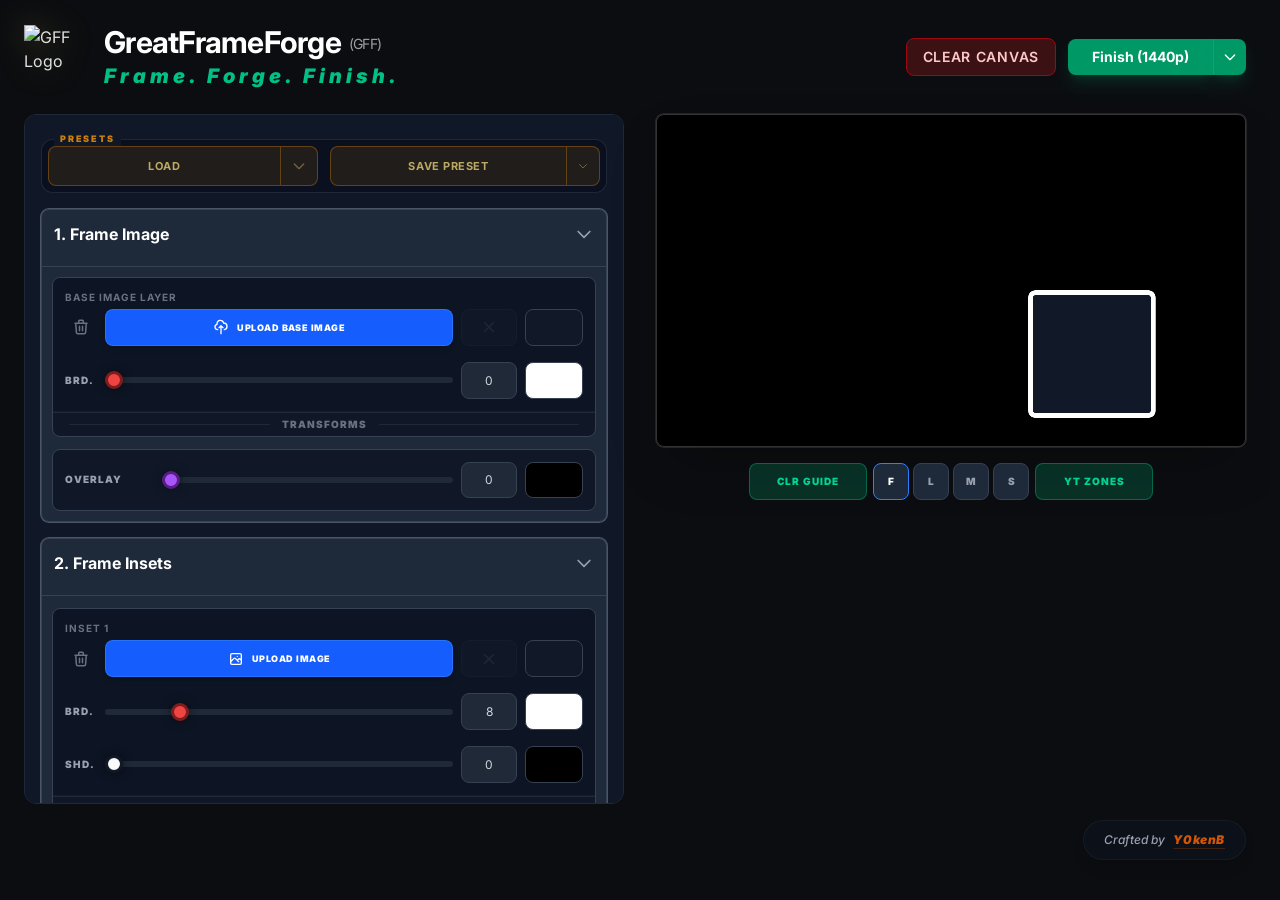
==== commit 2bee98ca: "Deploy GreatFrameForge PWA v1.2.1" ====
--- a/index.html
+++ b/index.html
@@ -7,12 +7,12 @@
     <link rel="icon" type="image/png" href="./assets/ggadgets-logo-DHXrvmgU.png">  
-  <script type="module" crossorigin src="./assets/index-DY8899wW.js"></script>
-  <link rel="stylesheet" crossorigin href="./assets/index-0vkh0YSW.css">
+  <script type="module" crossorigin src="./assets/index-D9uNnrzg.js"></script>
+  <link rel="stylesheet" crossorigin href="./assets/index-CaFdbNab.css">
 <link rel="manifest" href="./manifest.webmanifest"><script id="vite-plugin-pwa:register-sw" src="./registerSW.js"></script></head>
-<body class="min-h-screen p-4 md:p-6 bg-[#0b0d10]">
-
-    <div class="max-w-[1920px] mx-auto pb-2 flex flex-col h-screen max-h-[1380px]">
+<body class="min-h-screen xl:h-screen bg-[#0b0d10] xl:overflow-hidden">
+
+    <div class="max-w-[1920px] mx-auto p-4 md:p-6 flex flex-col min-h-screen xl:h-full">
         <header class="mb-6 flex flex-col md:flex-row justify-between items-start md:items-center gap-6 shrink-0">
             <div class="flex items-center gap-4">
                 <img src="./assets/ggadgets-logo-DHXrvmgU.png" alt="GFF Logo" class="w-12 h-12 md:w-16 md:h-16 drop-shadow-[0_0_15px_rgba(212,175,55,0.3)]">
@@ -29,7 +29,7 @@
                     
                     <!-- Export Dropdown -->
                     <div class="flex-1 md:flex-none inline-flex h-9">
-                        <button id="downloadBtn" class="flex-1 bg-emerald-600 hover:bg-emerald-500 text-white px-4 md:px-6 py-1 rounded-l-lg text-sm font-bold transition-colors shadow-lg shadow-emerald-600/20 border-r-0 whitespace-nowrap">Export 1440p</button>
+                        <button id="downloadBtn" class="flex-1 bg-emerald-600 hover:bg-emerald-500 text-white px-4 md:px-6 py-1 rounded-l-lg text-sm font-bold transition-colors shadow-lg shadow-emerald-600/20 border-r-0 whitespace-nowrap">Finish (1440p)</button>
                         <div class="relative group dropdown-container">
                             <button class="bg-emerald-600 hover:bg-emerald-500 border-l border-emerald-400/30 text-white px-2 py-1 rounded-r-lg transition-colors shadow-lg shadow-emerald-600/20 h-full flex items-center dropdown-toggle">
                                 <svg xmlns="http://www.w3.org/2000/svg" class="h-4 w-4" fill="none" viewBox="0 0 24 24" stroke="currentColor"><path stroke-linecap="round" stroke-linejoin="round" stroke-width="2" d="M19 9l-7 7-7-7" /></svg>
@@ -49,21 +49,23 @@
             </div>
         </header>
 
-        <div class="flex-grow flex flex-col xl:flex-row xl:gap-8 items-stretch min-h-0 overflow-hidden">
+        <div class="flex-grow flex flex-col xl:flex-row xl:gap-8 items-stretch min-h-0 pb-20 xl:pb-0">
             
             <!-- Side Panel (Left on Desktop, Bottom on Mobile) -->
-            <div id="controlsArea" class="w-full xl:w-[600px] shrink-0 flex flex-col space-y-4 bg-gray-900 p-5 rounded-xl border border-gray-800 overflow-y-auto sidebar-scroll order-2 xl:order-1 relative transition-all duration-300 min-h-0">
+            <div id="controlsArea" class="w-full xl:w-[600px] xl:shrink-0 flex flex-col space-y-4 bg-gray-900 p-2.5 md:p-4 rounded-xl border border-gray-800 xl:overflow-y-auto sidebar-scroll order-2 xl:order-1 relative transition-all duration-300 xl:h-[calc(100vh-180px)]">
                 <!-- Scroll Sentinel for Sticky Border -->
                 <div id="scroll-sentinel" class="absolute top-0 left-0 w-full h-px pointer-events-none"></div>
 
+
+
                 <!-- Preset Management Row -->
-                <div class="relative border border-gray-700/50 rounded-xl p-2.5 flex items-center gap-3 bg-gray-950/40 group/presets shadow-inner shrink-0">
+                <div class="relative mt-2 border border-gray-700/50 rounded-xl p-1.5 flex items-center gap-3 bg-gray-950/40 group/presets shadow-inner shrink-0">
                     <div class="absolute -top-2 left-3 px-1.5 bg-gray-900 text-[9px] font-black text-amber-500/80 uppercase tracking-[0.2em]">Presets</div>
 
                     <!-- Load -->
                     <div class="relative group flex-1 dropdown-container">
                         <div class="inline-flex h-10 cursor-pointer w-full dropdown-toggle">
-                            <button id="currentPresetName" class="flex-1 bg-amber-500/10 group-hover:bg-amber-500/20 border border-amber-500/30 text-amber-200/70 px-3 py-1 rounded-l-lg text-[11px] font-bold transition-colors border-r-0 truncate uppercase tracking-wider">Load</button>
+                            <button id="currentPresetName" class="flex-1 bg-amber-500/10 group-hover:bg-amber-500/20 border border-amber-500/30 text-amber-200/70 px-2 py-1 rounded-l-lg text-[11px] font-bold transition-colors border-r-0 truncate uppercase tracking-wider">Load</button>
                             <button class="bg-amber-500/10 group-hover:bg-amber-500/20 border border-amber-500/30 text-amber-200/70 px-2.5 py-1 rounded-r-lg text-sm transition-colors h-full flex items-center">
                                 <svg xmlns="http://www.w3.org/2000/svg" class="h-4 w-4 opacity-50 group-hover:opacity-100 transition-opacity" fill="none" viewBox="0 0 24 24" stroke="currentColor"><path stroke-linecap="round" stroke-linejoin="round" stroke-width="2" d="M19 9l-7 7-7-7" /></svg>
                             </button>
@@ -83,7 +85,7 @@
                     <!-- Save Button -->
                     <div class="relative group flex-1 dropdown-container">
                         <div class="inline-flex h-10 w-full">
-                            <button id="savePresetBtn" class="flex-1 bg-amber-500/10 group-hover:bg-amber-500/20 border border-amber-500/30 text-amber-200/70 px-3 py-1 rounded-l-lg text-[11px] font-bold transition-colors border-r-0 uppercase tracking-wider">Save</button>
+                            <button id="savePresetBtn" class="flex-1 bg-amber-500/10 group-hover:bg-amber-500/20 border border-amber-500/30 text-amber-200/70 px-2 py-1 rounded-l-lg text-[11px] font-bold transition-colors border-r-0 uppercase tracking-wider">Save Preset</button>
                             <button class="bg-amber-500/10 group-hover:bg-amber-500/20 border border-amber-500/30 text-amber-200/70 px-2.5 py-1 rounded-r-lg transition-colors h-full flex items-center dropdown-toggle">
                                 <svg xmlns="http://www.w3.org/2000/svg" class="h-3 w-3 opacity-50" fill="none" viewBox="0 0 24 24" stroke="currentColor"><path stroke-linecap="round" stroke-linejoin="round" stroke-width="2" d="M19 9l-7 7-7-7" /></svg>
                             </button>
@@ -99,15 +101,15 @@
 
                 <!-- 1. Base Image -->
                 <details id="mainBaseDetails" class="bg-gray-800 rounded-lg border border-gray-700 open:ring-1 open:ring-gray-600 shrink-0" open>
-                    <summary class="p-4 font-bold text-white cursor-pointer hover:bg-gray-700/50 flex justify-between items-center rounded-lg select-none">
-                        <span>1. Base Image</span>
+                    <summary class="p-2.5 md:p-3 font-bold text-white cursor-pointer hover:bg-gray-700/50 flex justify-between items-center rounded-lg select-none">
+                        <span>1. Frame Image</span>
                         <svg class="w-5 h-5 text-gray-400 transform transition-transform duration-200" fill="none" viewBox="0 0 24 24" stroke="currentColor"><path stroke-linecap="round" stroke-linejoin="round" stroke-width="2" d="M19 9l-7 7-7-7" /></svg>
                     </summary>
-                    <div class="p-3 pt-0 border-t border-gray-700 mt-2 space-y-3">
+                    <div class="p-1.5 md:p-2.5 pt-0 border-t border-gray-700 mt-2 space-y-3">
 
                         <!-- Base Image Block -->
                         <div class="bg-gray-900 rounded-lg border border-gray-700 overflow-hidden layer-card">
-                            <div class="p-4 bg-gray-950/20 border-b border-gray-800/50 space-y-3">
+                            <div class="p-2 md:p-3 bg-gray-950/20 border-b border-gray-800/50 space-y-3">
                                 <div class="flex items-center justify-between mb-1">
                                     <span class="text-[10px] font-bold text-gray-500 uppercase tracking-widest">Base Image Layer</span>
                                 </div>
@@ -115,7 +117,7 @@
                                    <button id="clearBaseBtn" class="w-8 h-full flex justify-center items-center text-gray-500 hover:text-red-400 transition-all shrink-0" title="Delete Base Layer (Complete Reset)">
                                        <svg xmlns="http://www.w3.org/2000/svg" class="h-4.5 w-4.5" fill="none" viewBox="0 0 24 24" stroke="currentColor"><path stroke-linecap="round" stroke-linejoin="round" stroke-width="2" d="M19 7l-.867 12.142A2 2 0 0116.138 21H7.862a2 2 0 01-1.995-1.858L5 7m5 4v6m4-6v6m1-10V4a1 1 0 00-1-1h-4a1 1 0 00-1 1v3M4 7h16" /></svg>
                                    </button>
-                                   <label id="baseUploadLabel" for="baseImageUpload" class="flex-grow h-full flex items-center justify-center gap-2 px-4 bg-blue-600 hover:bg-blue-500 border border-blue-400/30 rounded-lg cursor-pointer transition-all group shadow-md overflow-hidden">
+                                   <label id="baseUploadLabel" for="baseImageUpload" class="flex-grow h-full flex items-center justify-center gap-2 px-2 md:px-4 bg-blue-600 hover:bg-blue-500 border border-blue-400/30 rounded-lg cursor-pointer transition-all group shadow-md overflow-hidden">
                                        <svg class="w-4 h-4 text-white pointer-events-none" fill="none" stroke="currentColor" viewBox="0 0 24 24"><path stroke-linecap="round" stroke-linejoin="round" stroke-width="2" d="M7 16a4 4 0 01-.88-7.903A5 5 0 1115.9 6L16 6a5 5 0 011 9.9M15 13l-3-3m0 0l-3 3m3-3v12" /></svg>
                                        <span class="text-[9px] font-black text-white uppercase tracking-wider pointer-events-none truncate">Upload Base Image</span>
                                        <input type="file" id="baseImageUpload" accept="image/*" class="hidden">
@@ -138,7 +140,7 @@
                             </div>
                             <details class="group">
                                 <summary class="flex items-center justify-center py-1 cursor-pointer hover:bg-gray-800/50 border-t border-gray-800 select-none"><div class="w-full flex items-center px-4"><div class="flex-grow h-[1px] bg-gray-800"></div><div class="px-3 text-[10px] text-gray-500 group-hover:text-blue-400 uppercase font-black tracking-widest">Transforms</div><div class="flex-grow h-[1px] bg-gray-800"></div></div></summary>
-                                <div id="baseTransformContent" class="p-4 py-6 bg-gray-950/30 border-t border-gray-800/50 space-y-4 opacity-40 pointer-events-none transition-opacity">
+                                <div id="baseTransformContent" class="p-2 md:p-3 py-6 bg-gray-950/30 border-t border-gray-800/50 space-y-4 opacity-40 pointer-events-none transition-opacity">
                                     <div class="flex justify-end border-b border-white/5 pb-2 mb-2">
                                         <button class="text-gray-500 hover:text-red-400 transition-colors transform-reset-btn" title="Reset Transforms" onclick="resetTransformSection('baseTransformContent')">
                                             <svg class="h-5 w-5" fill="none" viewBox="0 0 24 24" stroke="currentColor"><path stroke-linecap="round" stroke-linejoin="round" stroke-width="2" d="M4 4v5h.582m15.356 2A8.001 8.001 0 004.582 9m0 0H9m11 11v-5h-.581m0 0a8.003 8.003 0 01-15.357-2m15.357 2H15" /></svg>
@@ -168,35 +170,9 @@
                                 </div>
                             </details>
                         </div>
-                    </div>
-                </details>
-
-                <!-- 2. Inset Layers -->
-                <details id="mainInsetDetails" class="bg-gray-800 rounded-lg border border-gray-700 open:ring-1 open:ring-gray-600 shrink-0" open>
-                    <summary class="p-4 font-bold text-white cursor-pointer hover:bg-gray-700/50 flex justify-between items-center rounded-lg select-none">
-                        <span>2. Inset Layers</span>
-                        <svg class="w-5 h-5 text-gray-400 transform transition-transform duration-200" fill="none" viewBox="0 0 24 24" stroke="currentColor"><path stroke-linecap="round" stroke-linejoin="round" stroke-width="2" d="M19 9l-7 7-7-7" /></svg>
-                    </summary>
-                    <div class="px-3 pt-0 pb-0 border-t border-gray-700 mt-2 space-y-3">
-                        <div id="insetsContainer" class="space-y-3 mt-3"></div>
-                        <div class="mt-2 pt-6 pb-6 border-t border-gray-800 flex justify-center">
-                            <button id="addInsetBtn" class="flex items-center gap-2 px-6 py-2.5 bg-blue-600 hover:bg-blue-500 text-white rounded-xl text-[11px] font-black uppercase tracking-widest transition-all shadow-lg active:scale-95 group">
-                                <svg xmlns="http://www.w3.org/2000/svg" class="h-4 w-4 transition-transform group-hover:rotate-90" fill="none" viewBox="0 0 24 24" stroke="currentColor"><path stroke-linecap="round" stroke-linejoin="round" stroke-width="3" d="M12 4v16m8-8H4" /></svg>
-                                Add Another Inset
-                            </button>
-                        </div>
-                    </div>
-                </details>
-
-                <!-- 3. Overlays & Gradients -->
-                <details id="mainGradientDetails" class="bg-gray-800 rounded-lg border border-gray-700 open:ring-1 open:ring-gray-600 shrink-0">
-                    <summary class="p-4 font-bold text-white cursor-pointer hover:bg-gray-700/50 flex justify-between items-center rounded-lg select-none">
-                        <span>3. Overlays & Gradients</span>
-                        <svg class="w-5 h-5 text-gray-400 transform transition-transform duration-200" fill="none" viewBox="0 0 24 24" stroke="currentColor"><path stroke-linecap="round" stroke-linejoin="round" stroke-width="2" d="M19 9l-7 7-7-7" /></svg>
-                    </summary>
-                    <div class="px-3 pt-0 pb-0 border-t border-gray-700 mt-2 space-y-3">
-                        <!-- Overlay Block -->
-                        <div class="bg-gray-900 rounded-lg border border-gray-700 overflow-hidden p-3 flex flex-col md:flex-row md:items-center gap-3">
+
+                        <!-- Overlay Block (Second Panel in Base Group) -->
+                        <div class="bg-gray-900 rounded-lg border border-gray-700 overflow-hidden p-2 md:p-3 flex flex-col md:flex-row md:items-center gap-3">
                             <label class="w-[85px] text-[10px] font-black text-gray-400 uppercase tracking-widest shrink-0">Overlay</label>
                             <div class="flex flex-col gap-3 flex-grow">
                                 <div class="flex items-center gap-2">
@@ -206,11 +182,39 @@
                                 </div>
                             </div>
                         </div>
+                    </div>
+                </details>
+
+                <!-- 2. Inset Layers -->
+                <details id="mainInsetDetails" class="bg-gray-800 rounded-lg border border-gray-700 open:ring-1 open:ring-gray-600 shrink-0" open>
+                    <summary class="p-2.5 md:p-3 font-bold text-white cursor-pointer hover:bg-gray-700/50 flex justify-between items-center rounded-lg select-none">
+                        <span>2. Frame Insets</span>
+                        <svg class="w-5 h-5 text-gray-400 transform transition-transform duration-200" fill="none" viewBox="0 0 24 24" stroke="currentColor"><path stroke-linecap="round" stroke-linejoin="round" stroke-width="2" d="M19 9l-7 7-7-7" /></svg>
+                    </summary>
+                    <div class="px-1.5 md:px-2.5 pt-0 pb-0 border-t border-gray-700 mt-2 space-y-3">
+                        <div id="insetsContainer" class="space-y-3 mt-3"></div>
+                        <div class="mt-2 pt-6 pb-12 border-t border-gray-800 flex justify-center">
+                            <button id="addInsetBtn" class="flex items-center gap-2 px-6 py-2.5 bg-blue-600 hover:bg-blue-500 text-white rounded-xl text-[11px] font-black uppercase tracking-widest transition-all shadow-lg active:scale-95 group">
+                                <svg xmlns="http://www.w3.org/2000/svg" class="h-4 w-4 transition-transform group-hover:rotate-90" fill="none" viewBox="0 0 24 24" stroke="currentColor"><path stroke-linecap="round" stroke-linejoin="round" stroke-width="3" d="M12 4v16m8-8H4" /></svg>
+                                Add Another Inset
+                            </button>
+                        </div>
+                    </div>
+                </details>
+
+                <!-- 3. Gradients -->
+                <details id="mainGradientDetails" class="bg-gray-800 rounded-lg border border-gray-700 open:ring-1 open:ring-gray-600 shrink-0">
+                    <summary class="p-2.5 md:p-3 font-bold text-white cursor-pointer hover:bg-gray-700/50 flex justify-between items-center rounded-lg select-none">
+                        <span>3. Forge Gradients</span>
+                        <svg class="w-5 h-5 text-gray-400 transform transition-transform duration-200" fill="none" viewBox="0 0 24 24" stroke="currentColor"><path stroke-linecap="round" stroke-linejoin="round" stroke-width="2" d="M19 9l-7 7-7-7" /></svg>
+                    </summary>
+                    <div class="px-1.5 md:px-2.5 pt-0 pb-0 border-t border-gray-700 mt-2 space-y-3">
+
 
                         <!-- Dynamic Gradients Container -->
                         <div id="gradientsContainer" class="space-y-3"></div>
 
-                        <div class="mt-2 pt-6 pb-6 border-t border-gray-800 flex justify-center">
+                        <div class="mt-2 pt-6 pb-12 border-t border-gray-800 flex justify-center">
                             <button id="addGradientBtn" class="flex items-center gap-2 px-6 py-2.5 bg-blue-600 hover:bg-blue-500 text-white rounded-xl text-[11px] font-black uppercase tracking-widest transition-all shadow-lg active:scale-95 group">
                                 <svg xmlns="http://www.w3.org/2000/svg" class="h-4 w-4 transition-transform group-hover:rotate-90" fill="none" viewBox="0 0 24 24" stroke="currentColor"><path stroke-linecap="round" stroke-linejoin="round" stroke-width="3" d="M12 4v16m8-8H4" /></svg>
                                 Add Gradient Layer
@@ -227,13 +231,13 @@
                                     <path stroke-linecap="round" stroke-linejoin="round" stroke-width="2" d="M2.458 12C3.732 7.943 7.523 5 12 5c4.478 0 8.268 2.943 9.542 7-1.274 4.057-5.064 7-9.542 7-4.477 0-8.268-2.943-9.542-7z" />
                                 </svg>
                             </button>
-                            <summary class="p-4 font-bold text-white cursor-pointer hover:bg-gray-700/50 flex justify-between items-center rounded-lg text-sm select-none">
-                                <span>4. Text Forge</span>
+                            <summary class="p-2.5 md:p-3 font-bold text-white cursor-pointer hover:bg-gray-700/50 flex justify-between items-center rounded-lg text-sm select-none">
+                                <span>4. Forge Text</span>
                                 <div class="flex items-center gap-2">
                                     <svg class="w-5 h-5 text-gray-400 transform transition-transform duration-200" fill="none" viewBox="0 0 24 24" stroke="currentColor"><path stroke-linecap="round" stroke-linejoin="round" stroke-width="2" d="M19 9l-7 7-7-7" /></svg>
                                 </div>
                             </summary>
-                            <div class="px-3 pt-0 pb-0 border-t border-gray-700 mt-2">
+                            <div class="px-1.5 md:px-2.5 pt-0 pb-0 border-t border-gray-700 mt-2">
                                 <!-- Global Controls Dropdown -->
                                 <details class="group mt-3 bg-gray-900 rounded-lg border border-gray-700 overflow-hidden">
                                     <summary class="flex items-center justify-center py-1.5 cursor-pointer hover:bg-gray-800/50 select-none">  
@@ -243,7 +247,7 @@
                                             <div class="flex-grow h-[1px] bg-gray-800"></div>
                                         </div>
                                     </summary>
-                                    <div class="p-4 bg-gray-950/30 border-t border-gray-800/50 space-y-4">
+                                    <div class="p-2 md:p-3 bg-gray-950/30 border-t border-gray-800/50 space-y-4">
                                         <div class="grid grid-cols-1 md:grid-cols-2 gap-x-6 gap-y-4">
                                             <div class="flex flex-col gap-1.5">
                                                 <div class="flex justify-between items-center px-1">
@@ -282,7 +286,7 @@
                                 </details>
 
                                 <div id="textLayersContainer" class="space-y-2 mt-3"></div>
-                                <div class="mt-2 pt-6 pb-6 border-t border-gray-800 flex justify-center">
+                                <div class="mt-2 pt-6 pb-12 border-t border-gray-800 flex justify-center">
                                     <button id="addTextLayerBtn" class="flex items-center gap-2 px-6 py-2.5 bg-blue-600 hover:bg-blue-500 text-white rounded-xl text-[11px] font-black uppercase tracking-widest transition-all shadow-lg active:scale-95 group">
                                         <svg xmlns="http://www.w3.org/2000/svg" class="h-4 w-4 transition-transform group-hover:rotate-90" fill="none" viewBox="0 0 24 24" stroke="currentColor"><path stroke-linecap="round" stroke-linejoin="round" stroke-width="3" d="M12 4v16m8-8H4" /></svg>
                                         Add Text Layer
@@ -293,22 +297,21 @@
             </div>
 
             <!-- Preview Column (Right on Desktop, Top on Mobile) -->
-            <div id="stickyHeader" class="flex-none xl:flex-1 flex flex-col items-center justify-start sticky top-0 order-1 xl:order-2 transition-all duration-300 min-h-0 min-w-0 z-[50]">
-
-
-                <div class="w-full max-w-full flex justify-center py-2 xl:py-0">
+            <div id="stickyHeader" class="w-full flex-none xl:flex-1 flex flex-col items-center justify-start sticky top-0 order-1 xl:order-2 transition-all duration-300 min-h-0 min-w-0 z-[50] bg-[#0b0d10] xl:bg-transparent">
+
+
+                <div class="w-full max-w-full flex justify-center py-2 xl:py-0 bg-[#0b0d10] xl:bg-transparent">
                     <div id="canvasFrame" class="canvas-container shadow-2xl ring-1 ring-white/10 w-full flex items-center justify-center overflow-hidden bg-gray-900/50">
                         <canvas id="thumbnailCanvas" width="1920" height="1080" class="w-full h-auto block"></canvas>
                     </div>
                 </div>
                 
-                <div id="controlsWrapper" class="w-full flex-none flex flex-col overflow-hidden bg-[#0b0d10] xl:bg-transparent relative z-[40] border-b border-transparent transition-all duration-300">
+                <div id="controlsWrapper" class="w-full xl:max-w-[420px] xl:mx-auto flex-none flex flex-col overflow-hidden bg-[#0b0d10] xl:bg-transparent relative z-[40] border-b border-transparent transition-all duration-300">
                     <!-- Controls Row -->
                     <div class="flex flex-row items-center justify-center gap-1.5 mt-2 md:mt-4 w-full px-2 pb-4 shrink-0">
                         <!-- Colour Guide -->
-                        <button id="toggleColorWheelBtn" class="flex-1 h-[2.3rem] bg-emerald-500/20 hover:bg-emerald-500/30 border border-emerald-500/40 text-emerald-400 rounded-lg text-[10px] font-black uppercase tracking-widest transition-all flex items-center justify-center gap-1.5 whitespace-nowrap min-w-0">
-                            <svg xmlns="http://www.w3.org/2000/svg" class="h-3.5 w-3.5 shrink-0" fill="none" viewBox="0 0 24 24" stroke="currentColor"><path stroke-linecap="round" stroke-linejoin="round" stroke-width="2" d="M7 21a4 4 0 01-4-4V5a2 2 0 012-2h4a2 2 0 012 2v12a4 4 0 01-4 4zm0 0h12a2 2 0 002-2v-4a2 2 0 00-2-2h-2.343M11 7.343l1.657-1.657a2 2 0 012.828 0l2.829 2.829a2 2 0 010 2.828l-8.486 8.485M7 17h.01" /></svg>
-                            <span class="truncate">Colour Guide</span>
+                        <button id="toggleColorWheelBtn" class="flex-1 h-[2.3rem] bg-emerald-500/20 hover:bg-emerald-500/30 border border-emerald-500/40 text-emerald-400 rounded-lg text-[10px] font-black uppercase tracking-widest transition-all flex items-center justify-center whitespace-nowrap min-w-0">
+                            <span class="truncate">CLR Guide</span>
                         </button>
 
                         <!-- Scale Buttons (Smaller) -->
@@ -320,9 +323,8 @@
                         </div>
 
                         <!-- YT Safe Zones -->
-                        <button id="toggleYTGuidesBtn" class="flex-1 h-[2.3rem] bg-emerald-500/20 hover:bg-emerald-500/30 border border-emerald-500/40 text-emerald-400 rounded-lg text-[10px] font-black uppercase tracking-widest transition-all flex items-center justify-center gap-1.5 whitespace-nowrap min-w-0">
-                            <svg xmlns="http://www.w3.org/2000/svg" class="h-3.5 w-3.5 shrink-0" fill="none" viewBox="0 0 24 24" stroke="currentColor"><path stroke-linecap="round" stroke-linejoin="round" stroke-width="2" d="M15 12a3 3 0 11-6 0 3 3 0 016 0z" /><path stroke-linecap="round" stroke-linejoin="round" stroke-width="2" d="M2.458 12C3.732 7.943 7.523 5 12 5c4.478 0 8.268 2.943 9.542 7-1.274 4.057-5.064 7-9.542 7-4.477 0-8.268-2.943-9.542-7z" /></svg>
-                            <span class="truncate">YT Safe Zone</span>
+                        <button id="toggleYTGuidesBtn" class="flex-1 h-[2.3rem] bg-emerald-500/20 hover:bg-emerald-500/30 border border-emerald-500/40 text-emerald-400 rounded-lg text-[10px] font-black uppercase tracking-widest transition-all flex items-center justify-center whitespace-nowrap min-w-0">
+                            <span class="truncate">YT Zones</span>
                         </button>
                     </div>
 
--- a/assets/index-CaFdbNab.css
+++ b/assets/index-CaFdbNab.css
@@ -0,0 +1 @@
+@import"https://fonts.googleapis.com/css2?family=Anton&family=Bebas+Neue&family=Inter:wght@400;600;800&family=Montserrat:ital,wght@0,900;1,900&family=Oswald:wght@700&family=Playfair+Display:ital,wght@0,700;1,700&display=swap";/*! tailwindcss v4.2.1 | MIT License | https://tailwindcss.com */@layer properties{@supports (((-webkit-hyphens:none)) and (not (margin-trim:inline))) or ((-moz-orient:inline) and (not (color:rgb(from red r g b)))){*,:before,:after,::backdrop{--tw-translate-x:0;--tw-translate-y:0;--tw-translate-z:0;--tw-scale-x:1;--tw-scale-y:1;--tw-scale-z:1;--tw-rotate-x:initial;--tw-rotate-y:initial;--tw-rotate-z:initial;--tw-skew-x:initial;--tw-skew-y:initial;--tw-space-y-reverse:0;--tw-space-x-reverse:0;--tw-border-style:solid;--tw-leading:initial;--tw-font-weight:initial;--tw-tracking:initial;--tw-shadow:0 0 #0000;--tw-shadow-color:initial;--tw-shadow-alpha:100%;--tw-inset-shadow:0 0 #0000;--tw-inset-shadow-color:initial;--tw-inset-shadow-alpha:100%;--tw-ring-color:initial;--tw-ring-shadow:0 0 #0000;--tw-inset-ring-color:initial;--tw-inset-ring-shadow:0 0 #0000;--tw-ring-inset:initial;--tw-ring-offset-width:0px;--tw-ring-offset-color:#fff;--tw-ring-offset-shadow:0 0 #0000;--tw-blur:initial;--tw-brightness:initial;--tw-contrast:initial;--tw-grayscale:initial;--tw-hue-rotate:initial;--tw-invert:initial;--tw-opacity:initial;--tw-saturate:initial;--tw-sepia:initial;--tw-drop-shadow:initial;--tw-drop-shadow-color:initial;--tw-drop-shadow-alpha:100%;--tw-drop-shadow-size:initial;--tw-backdrop-blur:initial;--tw-backdrop-brightness:initial;--tw-backdrop-contrast:initial;--tw-backdrop-grayscale:initial;--tw-backdrop-hue-rotate:initial;--tw-backdrop-invert:initial;--tw-backdrop-opacity:initial;--tw-backdrop-saturate:initial;--tw-backdrop-sepia:initial;--tw-duration:initial}}}@layer theme{:root,:host{--font-sans:ui-sans-serif, system-ui, sans-serif, "Apple Color Emoji", "Segoe UI Emoji", "Segoe UI Symbol", "Noto Color Emoji";--font-serif:ui-serif, Georgia, Cambria, "Times New Roman", Times, serif;--font-mono:ui-monospace, SFMono-Regular, Menlo, Monaco, Consolas, "Liberation Mono", "Courier New", monospace;--color-red-200:oklch(88.5% .062 18.334);--color-red-300:oklch(80.8% .114 19.571);--color-red-400:oklch(70.4% .191 22.216);--color-red-500:oklch(63.7% .237 25.331);--color-red-600:oklch(57.7% .245 27.325);--color-red-800:oklch(44.4% .177 26.899);--color-red-900:oklch(39.6% .141 25.723);--color-red-950:oklch(25.8% .092 26.042);--color-orange-400:oklch(75% .183 55.934);--color-orange-500:oklch(70.5% .213 47.604);--color-orange-600:oklch(64.6% .222 41.116);--color-amber-200:oklch(92.4% .12 95.746);--color-amber-400:oklch(82.8% .189 84.429);--color-amber-500:oklch(76.9% .188 70.08);--color-green-400:oklch(79.2% .209 151.711);--color-green-500:oklch(72.3% .219 149.579);--color-emerald-400:oklch(76.5% .177 163.223);--color-emerald-500:oklch(69.6% .17 162.48);--color-emerald-600:oklch(59.6% .145 163.225);--color-emerald-900:oklch(37.8% .077 168.94);--color-blue-100:oklch(93.2% .032 255.585);--color-blue-200:oklch(88.2% .059 254.128);--color-blue-300:oklch(80.9% .105 251.813);--color-blue-400:oklch(70.7% .165 254.624);--color-blue-500:oklch(62.3% .214 259.815);--color-blue-600:oklch(54.6% .245 262.881);--color-blue-700:oklch(48.8% .243 264.376);--color-blue-900:oklch(37.9% .146 265.522);--color-purple-500:oklch(62.7% .265 303.9);--color-slate-300:oklch(86.9% .022 252.894);--color-slate-400:oklch(70.4% .04 256.788);--color-slate-500:oklch(55.4% .046 257.417);--color-slate-600:oklch(44.6% .043 257.281);--color-slate-700:oklch(37.2% .044 257.287);--color-gray-300:oklch(87.2% .01 258.338);--color-gray-400:oklch(70.7% .022 261.325);--color-gray-500:oklch(55.1% .027 264.364);--color-gray-600:oklch(44.6% .03 256.802);--color-gray-700:oklch(37.3% .034 259.733);--color-gray-800:oklch(27.8% .033 256.848);--color-gray-900:oklch(21% .034 264.665);--color-gray-950:oklch(13% .028 261.692);--color-black:#000;--color-white:#fff;--spacing:.25rem;--container-sm:24rem;--text-xs:.75rem;--text-xs--line-height:calc(1 / .75);--text-sm:.875rem;--text-sm--line-height:calc(1.25 / .875);--text-lg:1.125rem;--text-lg--line-height:calc(1.75 / 1.125);--text-xl:1.25rem;--text-xl--line-height:calc(1.75 / 1.25);--text-2xl:1.5rem;--text-2xl--line-height:calc(2 / 1.5);--text-3xl:1.875rem;--text-3xl--line-height: 1.2 ;--font-weight-normal:400;--font-weight-medium:500;--font-weight-semibold:600;--font-weight-bold:700;--font-weight-black:900;--tracking-tighter:-.05em;--tracking-tight:-.025em;--tracking-wide:.025em;--tracking-wider:.05em;--tracking-widest:.1em;--leading-relaxed:1.625;--radius-md:.375rem;--radius-lg:.5rem;--radius-xl:.75rem;--radius-2xl:1rem;--blur-sm:8px;--blur-md:12px;--default-transition-duration:.15s;--default-transition-timing-function:cubic-bezier(.4, 0, .2, 1);--default-font-family:var(--font-sans);--default-mono-font-family:var(--font-mono)}}@layer base{*,:after,:before,::backdrop{box-sizing:border-box;border:0 solid;margin:0;padding:0}::file-selector-button{box-sizing:border-box;border:0 solid;margin:0;padding:0}html,:host{-webkit-text-size-adjust:100%;-moz-tab-size:4;tab-size:4;line-height:1.5;font-family:var(--default-font-family,ui-sans-serif, system-ui, sans-serif, "Apple Color Emoji", "Segoe UI Emoji", "Segoe UI Symbol", "Noto Color Emoji");font-feature-settings:var(--default-font-feature-settings,normal);font-variation-settings:var(--default-font-variation-settings,normal);-webkit-tap-highlight-color:transparent}hr{height:0;color:inherit;border-top-width:1px}abbr:where([title]){-webkit-text-decoration:underline dotted;text-decoration:underline dotted}h1,h2,h3,h4,h5,h6{font-size:inherit;font-weight:inherit}a{color:inherit;-webkit-text-decoration:inherit;text-decoration:inherit}b,strong{font-weight:bolder}code,kbd,samp,pre{font-family:var(--default-mono-font-family,ui-monospace, SFMono-Regular, Menlo, Monaco, Consolas, "Liberation Mono", "Courier New", monospace);font-feature-settings:var(--default-mono-font-feature-settings,normal);font-variation-settings:var(--default-mono-font-variation-settings,normal);font-size:1em}small{font-size:80%}sub,sup{vertical-align:baseline;font-size:75%;line-height:0;position:relative}sub{bottom:-.25em}sup{top:-.5em}table{text-indent:0;border-color:inherit;border-collapse:collapse}:-moz-focusring{outline:auto}progress{vertical-align:baseline}summary{display:list-item}ol,ul,menu{list-style:none}img,svg,video,canvas,audio,iframe,embed,object{vertical-align:middle;display:block}img,video{max-width:100%;height:auto}button,input,select,optgroup,textarea{font:inherit;font-feature-settings:inherit;font-variation-settings:inherit;letter-spacing:inherit;color:inherit;opacity:1;background-color:#0000;border-radius:0}::file-selector-button{font:inherit;font-feature-settings:inherit;font-variation-settings:inherit;letter-spacing:inherit;color:inherit;opacity:1;background-color:#0000;border-radius:0}:where(select:is([multiple],[size])) optgroup{font-weight:bolder}:where(select:is([multiple],[size])) optgroup option{padding-inline-start:20px}::file-selector-button{margin-inline-end:4px}::placeholder{opacity:1}@supports (not ((-webkit-appearance:-apple-pay-button))) or (contain-intrinsic-size:1px){::placeholder{color:currentColor}@supports (color:color-mix(in lab,red,red)){::placeholder{color:color-mix(in oklab,currentcolor 50%,transparent)}}}textarea{resize:vertical}::-webkit-search-decoration{-webkit-appearance:none}::-webkit-date-and-time-value{min-height:1lh;text-align:inherit}::-webkit-datetime-edit{display:inline-flex}::-webkit-datetime-edit-fields-wrapper{padding:0}::-webkit-datetime-edit{padding-block:0}::-webkit-datetime-edit-year-field{padding-block:0}::-webkit-datetime-edit-month-field{padding-block:0}::-webkit-datetime-edit-day-field{padding-block:0}::-webkit-datetime-edit-hour-field{padding-block:0}::-webkit-datetime-edit-minute-field{padding-block:0}::-webkit-datetime-edit-second-field{padding-block:0}::-webkit-datetime-edit-millisecond-field{padding-block:0}::-webkit-datetime-edit-meridiem-field{padding-block:0}::-webkit-calendar-picker-indicator{line-height:1}:-moz-ui-invalid{box-shadow:none}button,input:where([type=button],[type=reset],[type=submit]){-webkit-appearance:button;-moz-appearance:button;appearance:button}::file-selector-button{-webkit-appearance:button;-moz-appearance:button;appearance:button}::-webkit-inner-spin-button{height:auto}::-webkit-outer-spin-button{height:auto}[hidden]:where(:not([hidden=until-found])){display:none!important}}@layer components;@layer utilities{.pointer-events-auto{pointer-events:auto}.pointer-events-none{pointer-events:none}.visible{visibility:visible}.absolute{position:absolute}.fixed{position:fixed}.relative{position:relative}.static{position:static}.sticky{position:sticky}.inset-0{inset:calc(var(--spacing) * 0)}.start{inset-inline-start:var(--spacing)}.end{inset-inline-end:var(--spacing)}.-top-2{top:calc(var(--spacing) * -2)}.top-0{top:calc(var(--spacing) * 0)}.top-4{top:calc(var(--spacing) * 4)}.top-6{top:calc(var(--spacing) * 6)}.top-full{top:100%}.right-0{right:calc(var(--spacing) * 0)}.right-12{right:calc(var(--spacing) * 12)}.bottom-0{bottom:calc(var(--spacing) * 0)}.bottom-full{bottom:100%}.left-0{left:calc(var(--spacing) * 0)}.left-3{left:calc(var(--spacing) * 3)}.z-10{z-index:10}.z-20{z-index:20}.z-\[40\]{z-index:40}.z-\[50\]{z-index:50}.z-\[100\]{z-index:100}.z-\[110\]{z-index:110}.z-\[200\]{z-index:200}.z-\[9999\]{z-index:9999}.z-\[10000\]{z-index:10000}.order-1{order:1}.order-2{order:2}.col-span-3{grid-column:span 3/span 3}.container{width:100%}@media(min-width:40rem){.container{max-width:40rem}}@media(min-width:48rem){.container{max-width:48rem}}@media(min-width:64rem){.container{max-width:64rem}}@media(min-width:80rem){.container{max-width:80rem}}@media(min-width:96rem){.container{max-width:96rem}}.mx-auto{margin-inline:auto}.mt-0{margin-top:calc(var(--spacing) * 0)}.mt-0\.5{margin-top:calc(var(--spacing) * .5)}.mt-1{margin-top:calc(var(--spacing) * 1)}.mt-2{margin-top:calc(var(--spacing) * 2)}.mt-3{margin-top:calc(var(--spacing) * 3)}.mt-4{margin-top:calc(var(--spacing) * 4)}.mt-6{margin-top:calc(var(--spacing) * 6)}.mt-auto{margin-top:auto}.mr-1{margin-right:calc(var(--spacing) * 1)}.mr-2{margin-right:calc(var(--spacing) * 2)}.mr-8{margin-right:calc(var(--spacing) * 8)}.mb-0{margin-bottom:calc(var(--spacing) * 0)}.mb-1{margin-bottom:calc(var(--spacing) * 1)}.mb-1\.5{margin-bottom:calc(var(--spacing) * 1.5)}.mb-2{margin-bottom:calc(var(--spacing) * 2)}.mb-4{margin-bottom:calc(var(--spacing) * 4)}.mb-6{margin-bottom:calc(var(--spacing) * 6)}.mb-8{margin-bottom:calc(var(--spacing) * 8)}.ml-2{margin-left:calc(var(--spacing) * 2)}.block{display:block}.flex{display:flex}.grid{display:grid}.hidden{display:none}.inline-flex{display:inline-flex}.aspect-square{aspect-ratio:1}.\!h-\[2\.3rem\]{height:2.3rem!important}.h-1{height:calc(var(--spacing) * 1)}.h-1\.5{height:calc(var(--spacing) * 1.5)}.h-3{height:calc(var(--spacing) * 3)}.h-3\.5{height:calc(var(--spacing) * 3.5)}.h-4{height:calc(var(--spacing) * 4)}.h-4\.5{height:calc(var(--spacing) * 4.5)}.h-5{height:calc(var(--spacing) * 5)}.h-6{height:calc(var(--spacing) * 6)}.h-7{height:calc(var(--spacing) * 7)}.h-8{height:calc(var(--spacing) * 8)}.h-9{height:calc(var(--spacing) * 9)}.h-10{height:calc(var(--spacing) * 10)}.h-11{height:calc(var(--spacing) * 11)}.h-12{height:calc(var(--spacing) * 12)}.h-24{height:calc(var(--spacing) * 24)}.h-\[1px\]{height:1px}.h-\[2\.3rem\]{height:2.3rem}.h-\[2\.8rem\]{height:2.8rem}.h-\[2rem\]{height:2rem}.h-\[24px\]{height:24px}.h-\[80vh\]{height:80vh}.h-\[82vh\]{height:82vh}.h-\[325px\]{height:325px}.h-auto{height:auto}.h-full{height:100%}.h-px{height:1px}.max-h-\[220px\]{max-height:220px}.max-h-\[300px\]{max-height:300px}.max-h-full{max-height:100%}.min-h-0{min-height:calc(var(--spacing) * 0)}.min-h-screen{min-height:100vh}.\!w-\[4rem\]{width:4rem!important}.w-2{width:calc(var(--spacing) * 2)}.w-3{width:calc(var(--spacing) * 3)}.w-3\.5{width:calc(var(--spacing) * 3.5)}.w-4{width:calc(var(--spacing) * 4)}.w-4\.5{width:calc(var(--spacing) * 4.5)}.w-5{width:calc(var(--spacing) * 5)}.w-6{width:calc(var(--spacing) * 6)}.w-7{width:calc(var(--spacing) * 7)}.w-8{width:calc(var(--spacing) * 8)}.w-9{width:calc(var(--spacing) * 9)}.w-10{width:calc(var(--spacing) * 10)}.w-11{width:calc(var(--spacing) * 11)}.w-12{width:calc(var(--spacing) * 12)}.w-14{width:calc(var(--spacing) * 14)}.w-48{width:calc(var(--spacing) * 48)}.w-\[2\.3rem\]{width:2.3rem}.w-\[3\.5rem\]{width:3.5rem}.w-\[4rem\]{width:4rem}.w-\[85px\]{width:85px}.w-\[95px\]{width:95px}.w-\[280px\]{width:280px}.w-\[379px\]{width:379px}.w-full{width:100%}.max-w-\[1600px\]{max-width:1600px}.max-w-\[1800px\]{max-width:1800px}.max-w-\[1920px\]{max-width:1920px}.max-w-full{max-width:100%}.max-w-sm{max-width:var(--container-sm)}.min-w-0{min-width:calc(var(--spacing) * 0)}.min-w-\[160px\]{min-width:160px}.flex-1{flex:1}.flex-none{flex:none}.shrink-0{flex-shrink:0}.flex-grow{flex-grow:1}.translate-y-1{--tw-translate-y:calc(var(--spacing) * 1);translate:var(--tw-translate-x) var(--tw-translate-y)}.scale-95{--tw-scale-x:95%;--tw-scale-y:95%;--tw-scale-z:95%;scale:var(--tw-scale-x) var(--tw-scale-y)}.rotate-90{rotate:90deg}.transform{transform:var(--tw-rotate-x,) var(--tw-rotate-y,) var(--tw-rotate-z,) var(--tw-skew-x,) var(--tw-skew-y,)}.cursor-crosshair{cursor:crosshair}.cursor-default{cursor:default}.cursor-grab{cursor:grab}.cursor-pointer{cursor:pointer}.list-none{list-style-type:none}.appearance-none{-webkit-appearance:none;-moz-appearance:none;appearance:none}.grid-cols-1{grid-template-columns:repeat(1,minmax(0,1fr))}.grid-cols-2{grid-template-columns:repeat(2,minmax(0,1fr))}.grid-cols-3{grid-template-columns:repeat(3,minmax(0,1fr))}.grid-cols-9{grid-template-columns:repeat(9,minmax(0,1fr))}.flex-col{flex-direction:column}.flex-row{flex-direction:row}.items-center{align-items:center}.items-start{align-items:flex-start}.items-stretch{align-items:stretch}.justify-between{justify-content:space-between}.justify-center{justify-content:center}.justify-end{justify-content:flex-end}.justify-start{justify-content:flex-start}.gap-1{gap:calc(var(--spacing) * 1)}.gap-1\.5{gap:calc(var(--spacing) * 1.5)}.gap-2{gap:calc(var(--spacing) * 2)}.gap-2\.5{gap:calc(var(--spacing) * 2.5)}.gap-3{gap:calc(var(--spacing) * 3)}.gap-4{gap:calc(var(--spacing) * 4)}.gap-6{gap:calc(var(--spacing) * 6)}.gap-8{gap:calc(var(--spacing) * 8)}:where(.space-y-1>:not(:last-child)){--tw-space-y-reverse:0;margin-block-start:calc(calc(var(--spacing) * 1) * var(--tw-space-y-reverse));margin-block-end:calc(calc(var(--spacing) * 1) * calc(1 - var(--tw-space-y-reverse)))}:where(.space-y-2>:not(:last-child)){--tw-space-y-reverse:0;margin-block-start:calc(calc(var(--spacing) * 2) * var(--tw-space-y-reverse));margin-block-end:calc(calc(var(--spacing) * 2) * calc(1 - var(--tw-space-y-reverse)))}:where(.space-y-3>:not(:last-child)){--tw-space-y-reverse:0;margin-block-start:calc(calc(var(--spacing) * 3) * var(--tw-space-y-reverse));margin-block-end:calc(calc(var(--spacing) * 3) * calc(1 - var(--tw-space-y-reverse)))}:where(.space-y-4>:not(:last-child)){--tw-space-y-reverse:0;margin-block-start:calc(calc(var(--spacing) * 4) * var(--tw-space-y-reverse));margin-block-end:calc(calc(var(--spacing) * 4) * calc(1 - var(--tw-space-y-reverse)))}:where(.space-y-5>:not(:last-child)){--tw-space-y-reverse:0;margin-block-start:calc(calc(var(--spacing) * 5) * var(--tw-space-y-reverse));margin-block-end:calc(calc(var(--spacing) * 5) * calc(1 - var(--tw-space-y-reverse)))}:where(.space-y-6>:not(:last-child)){--tw-space-y-reverse:0;margin-block-start:calc(calc(var(--spacing) * 6) * var(--tw-space-y-reverse));margin-block-end:calc(calc(var(--spacing) * 6) * calc(1 - var(--tw-space-y-reverse)))}.gap-x-4{column-gap:calc(var(--spacing) * 4)}.gap-x-6{column-gap:calc(var(--spacing) * 6)}:where(.space-x-3>:not(:last-child)){--tw-space-x-reverse:0;margin-inline-start:calc(calc(var(--spacing) * 3) * var(--tw-space-x-reverse));margin-inline-end:calc(calc(var(--spacing) * 3) * calc(1 - var(--tw-space-x-reverse)))}.gap-y-3{row-gap:calc(var(--spacing) * 3)}.gap-y-4{row-gap:calc(var(--spacing) * 4)}.truncate{text-overflow:ellipsis;white-space:nowrap;overflow:hidden}.overflow-hidden{overflow:hidden}.overflow-x-auto{overflow-x:auto}.overflow-x-hidden{overflow-x:hidden}.overflow-y-auto{overflow-y:auto}.rounded{border-radius:.25rem}.rounded-2xl{border-radius:var(--radius-2xl)}.rounded-full{border-radius:3.40282e38px}.rounded-lg{border-radius:var(--radius-lg)}.rounded-md{border-radius:var(--radius-md)}.rounded-xl{border-radius:var(--radius-xl)}.rounded-l-lg{border-top-left-radius:var(--radius-lg);border-bottom-left-radius:var(--radius-lg)}.rounded-r-lg{border-top-right-radius:var(--radius-lg);border-bottom-right-radius:var(--radius-lg)}.border{border-style:var(--tw-border-style);border-width:1px}.border-2{border-style:var(--tw-border-style);border-width:2px}.border-t{border-top-style:var(--tw-border-style);border-top-width:1px}.border-r-0{border-right-style:var(--tw-border-style);border-right-width:0}.border-b{border-bottom-style:var(--tw-border-style);border-bottom-width:1px}.border-b-2{border-bottom-style:var(--tw-border-style);border-bottom-width:2px}.border-l{border-left-style:var(--tw-border-style);border-left-width:1px}.border-dashed{--tw-border-style:dashed;border-style:dashed}.\!border-blue-900\/30{border-color:#1c398e4d!important}@supports (color:color-mix(in lab,red,red)){.\!border-blue-900\/30{border-color:color-mix(in oklab,var(--color-blue-900) 30%,transparent)!important}}.\!border-emerald-900\/30{border-color:#004e3b4d!important}@supports (color:color-mix(in lab,red,red)){.\!border-emerald-900\/30{border-color:color-mix(in oklab,var(--color-emerald-900) 30%,transparent)!important}}.\!border-red-900\/30{border-color:#82181a4d!important}@supports (color:color-mix(in lab,red,red)){.\!border-red-900\/30{border-color:color-mix(in oklab,var(--color-red-900) 30%,transparent)!important}}.border-amber-500\/30{border-color:#f99c004d}@supports (color:color-mix(in lab,red,red)){.border-amber-500\/30{border-color:color-mix(in oklab,var(--color-amber-500) 30%,transparent)}}.border-amber-500\/60{border-color:#f99c0099}@supports (color:color-mix(in lab,red,red)){.border-amber-500\/60{border-color:color-mix(in oklab,var(--color-amber-500) 60%,transparent)}}.border-black{border-color:var(--color-black)}.border-blue-400\/30{border-color:#54a2ff4d}@supports (color:color-mix(in lab,red,red)){.border-blue-400\/30{border-color:color-mix(in oklab,var(--color-blue-400) 30%,transparent)}}.border-blue-500{border-color:var(--color-blue-500)}.border-blue-500\/20{border-color:#3080ff33}@supports (color:color-mix(in lab,red,red)){.border-blue-500\/20{border-color:color-mix(in oklab,var(--color-blue-500) 20%,transparent)}}.border-blue-500\/40{border-color:#3080ff66}@supports (color:color-mix(in lab,red,red)){.border-blue-500\/40{border-color:color-mix(in oklab,var(--color-blue-500) 40%,transparent)}}.border-blue-500\/50{border-color:#3080ff80}@supports (color:color-mix(in lab,red,red)){.border-blue-500\/50{border-color:color-mix(in oklab,var(--color-blue-500) 50%,transparent)}}.border-blue-900\/30{border-color:#1c398e4d}@supports (color:color-mix(in lab,red,red)){.border-blue-900\/30{border-color:color-mix(in oklab,var(--color-blue-900) 30%,transparent)}}.border-emerald-400\/30{border-color:#00d2944d}@supports (color:color-mix(in lab,red,red)){.border-emerald-400\/30{border-color:color-mix(in oklab,var(--color-emerald-400) 30%,transparent)}}.border-emerald-500\/20{border-color:#00bb7f33}@supports (color:color-mix(in lab,red,red)){.border-emerald-500\/20{border-color:color-mix(in oklab,var(--color-emerald-500) 20%,transparent)}}.border-emerald-500\/40{border-color:#00bb7f66}@supports (color:color-mix(in lab,red,red)){.border-emerald-500\/40{border-color:color-mix(in oklab,var(--color-emerald-500) 40%,transparent)}}.border-emerald-900\/30{border-color:#004e3b4d}@supports (color:color-mix(in lab,red,red)){.border-emerald-900\/30{border-color:color-mix(in oklab,var(--color-emerald-900) 30%,transparent)}}.border-gray-600{border-color:var(--color-gray-600)}.border-gray-700{border-color:var(--color-gray-700)}.border-gray-700\/50{border-color:#36415380}@supports (color:color-mix(in lab,red,red)){.border-gray-700\/50{border-color:color-mix(in oklab,var(--color-gray-700) 50%,transparent)}}.border-gray-800{border-color:var(--color-gray-800)}.border-gray-800\/50{border-color:#1e293980}@supports (color:color-mix(in lab,red,red)){.border-gray-800\/50{border-color:color-mix(in oklab,var(--color-gray-800) 50%,transparent)}}.border-gray-800\/80{border-color:#1e2939cc}@supports (color:color-mix(in lab,red,red)){.border-gray-800\/80{border-color:color-mix(in oklab,var(--color-gray-800) 80%,transparent)}}.border-red-800{border-color:var(--color-red-800)}.border-red-900\/30{border-color:#82181a4d}@supports (color:color-mix(in lab,red,red)){.border-red-900\/30{border-color:color-mix(in oklab,var(--color-red-900) 30%,transparent)}}.border-red-900\/50{border-color:#82181a80}@supports (color:color-mix(in lab,red,red)){.border-red-900\/50{border-color:color-mix(in oklab,var(--color-red-900) 50%,transparent)}}.border-slate-500\/30{border-color:#62748e4d}@supports (color:color-mix(in lab,red,red)){.border-slate-500\/30{border-color:color-mix(in oklab,var(--color-slate-500) 30%,transparent)}}.border-transparent{border-color:#0000}.border-white\/5{border-color:#ffffff0d}@supports (color:color-mix(in lab,red,red)){.border-white\/5{border-color:color-mix(in oklab,var(--color-white) 5%,transparent)}}.bg-\[\#0b0d10\]{background-color:#0b0d10}.bg-\[\#212938\]{background-color:#212938}.bg-amber-500\/10{background-color:#f99c001a}@supports (color:color-mix(in lab,red,red)){.bg-amber-500\/10{background-color:color-mix(in oklab,var(--color-amber-500) 10%,transparent)}}.bg-amber-500\/40{background-color:#f99c0066}@supports (color:color-mix(in lab,red,red)){.bg-amber-500\/40{background-color:color-mix(in oklab,var(--color-amber-500) 40%,transparent)}}.bg-black{background-color:var(--color-black)}.bg-black\/60{background-color:#0009}@supports (color:color-mix(in lab,red,red)){.bg-black\/60{background-color:color-mix(in oklab,var(--color-black) 60%,transparent)}}.bg-blue-500\/5{background-color:#3080ff0d}@supports (color:color-mix(in lab,red,red)){.bg-blue-500\/5{background-color:color-mix(in oklab,var(--color-blue-500) 5%,transparent)}}.bg-blue-500\/10{background-color:#3080ff1a}@supports (color:color-mix(in lab,red,red)){.bg-blue-500\/10{background-color:color-mix(in oklab,var(--color-blue-500) 10%,transparent)}}.bg-blue-500\/20{background-color:#3080ff33}@supports (color:color-mix(in lab,red,red)){.bg-blue-500\/20{background-color:color-mix(in oklab,var(--color-blue-500) 20%,transparent)}}.bg-blue-600{background-color:var(--color-blue-600)}.bg-blue-600\/20{background-color:#155dfc33}@supports (color:color-mix(in lab,red,red)){.bg-blue-600\/20{background-color:color-mix(in oklab,var(--color-blue-600) 20%,transparent)}}.bg-emerald-500\/5{background-color:#00bb7f0d}@supports (color:color-mix(in lab,red,red)){.bg-emerald-500\/5{background-color:color-mix(in oklab,var(--color-emerald-500) 5%,transparent)}}.bg-emerald-500\/10{background-color:#00bb7f1a}@supports (color:color-mix(in lab,red,red)){.bg-emerald-500\/10{background-color:color-mix(in oklab,var(--color-emerald-500) 10%,transparent)}}.bg-emerald-500\/20{background-color:#00bb7f33}@supports (color:color-mix(in lab,red,red)){.bg-emerald-500\/20{background-color:color-mix(in oklab,var(--color-emerald-500) 20%,transparent)}}.bg-emerald-600{background-color:var(--color-emerald-600)}.bg-emerald-600\/10{background-color:#0097671a}@supports (color:color-mix(in lab,red,red)){.bg-emerald-600\/10{background-color:color-mix(in oklab,var(--color-emerald-600) 10%,transparent)}}.bg-emerald-600\/20{background-color:#00976733}@supports (color:color-mix(in lab,red,red)){.bg-emerald-600\/20{background-color:color-mix(in oklab,var(--color-emerald-600) 20%,transparent)}}.bg-gray-700{background-color:var(--color-gray-700)}.bg-gray-800{background-color:var(--color-gray-800)}.bg-gray-800\/50{background-color:#1e293980}@supports (color:color-mix(in lab,red,red)){.bg-gray-800\/50{background-color:color-mix(in oklab,var(--color-gray-800) 50%,transparent)}}.bg-gray-900{background-color:var(--color-gray-900)}.bg-gray-900\/40{background-color:#10182866}@supports (color:color-mix(in lab,red,red)){.bg-gray-900\/40{background-color:color-mix(in oklab,var(--color-gray-900) 40%,transparent)}}.bg-gray-900\/50{background-color:#10182880}@supports (color:color-mix(in lab,red,red)){.bg-gray-900\/50{background-color:color-mix(in oklab,var(--color-gray-900) 50%,transparent)}}.bg-gray-950{background-color:var(--color-gray-950)}.bg-gray-950\/20{background-color:#03071233}@supports (color:color-mix(in lab,red,red)){.bg-gray-950\/20{background-color:color-mix(in oklab,var(--color-gray-950) 20%,transparent)}}.bg-gray-950\/30{background-color:#0307124d}@supports (color:color-mix(in lab,red,red)){.bg-gray-950\/30{background-color:color-mix(in oklab,var(--color-gray-950) 30%,transparent)}}.bg-gray-950\/40{background-color:#03071266}@supports (color:color-mix(in lab,red,red)){.bg-gray-950\/40{background-color:color-mix(in oklab,var(--color-gray-950) 40%,transparent)}}.bg-gray-950\/50{background-color:#03071280}@supports (color:color-mix(in lab,red,red)){.bg-gray-950\/50{background-color:color-mix(in oklab,var(--color-gray-950) 50%,transparent)}}.bg-orange-500\/10{background-color:#fe6e001a}@supports (color:color-mix(in lab,red,red)){.bg-orange-500\/10{background-color:color-mix(in oklab,var(--color-orange-500) 10%,transparent)}}.bg-orange-600{background-color:var(--color-orange-600)}.bg-red-500\/10{background-color:#fb2c361a}@supports (color:color-mix(in lab,red,red)){.bg-red-500\/10{background-color:color-mix(in oklab,var(--color-red-500) 10%,transparent)}}.bg-red-600{background-color:var(--color-red-600)}.bg-red-600\/20{background-color:#e4001433}@supports (color:color-mix(in lab,red,red)){.bg-red-600\/20{background-color:color-mix(in oklab,var(--color-red-600) 20%,transparent)}}.bg-red-900\/10{background-color:#82181a1a}@supports (color:color-mix(in lab,red,red)){.bg-red-900\/10{background-color:color-mix(in oklab,var(--color-red-900) 10%,transparent)}}.bg-red-900\/40{background-color:#82181a66}@supports (color:color-mix(in lab,red,red)){.bg-red-900\/40{background-color:color-mix(in oklab,var(--color-red-900) 40%,transparent)}}.bg-slate-700\/50{background-color:#31415880}@supports (color:color-mix(in lab,red,red)){.bg-slate-700\/50{background-color:color-mix(in oklab,var(--color-slate-700) 50%,transparent)}}.bg-white{background-color:var(--color-white)}.p-0\.5{padding:calc(var(--spacing) * .5)}.p-1{padding:calc(var(--spacing) * 1)}.p-1\.5{padding:calc(var(--spacing) * 1.5)}.p-2{padding:calc(var(--spacing) * 2)}.p-2\.5{padding:calc(var(--spacing) * 2.5)}.p-3{padding:calc(var(--spacing) * 3)}.p-4{padding:calc(var(--spacing) * 4)}.p-5{padding:calc(var(--spacing) * 5)}.p-6{padding:calc(var(--spacing) * 6)}.px-1{padding-inline:calc(var(--spacing) * 1)}.px-1\.5{padding-inline:calc(var(--spacing) * 1.5)}.px-2{padding-inline:calc(var(--spacing) * 2)}.px-2\.5{padding-inline:calc(var(--spacing) * 2.5)}.px-3{padding-inline:calc(var(--spacing) * 3)}.px-4{padding-inline:calc(var(--spacing) * 4)}.px-5{padding-inline:calc(var(--spacing) * 5)}.px-6{padding-inline:calc(var(--spacing) * 6)}.py-1{padding-block:calc(var(--spacing) * 1)}.py-1\.5{padding-block:calc(var(--spacing) * 1.5)}.py-2{padding-block:calc(var(--spacing) * 2)}.py-2\.5{padding-block:calc(var(--spacing) * 2.5)}.py-4{padding-block:calc(var(--spacing) * 4)}.py-6{padding-block:calc(var(--spacing) * 6)}.pt-0{padding-top:calc(var(--spacing) * 0)}.pt-1{padding-top:calc(var(--spacing) * 1)}.pt-2{padding-top:calc(var(--spacing) * 2)}.pt-3{padding-top:calc(var(--spacing) * 3)}.pt-5{padding-top:calc(var(--spacing) * 5)}.pt-6{padding-top:calc(var(--spacing) * 6)}.pb-0{padding-bottom:calc(var(--spacing) * 0)}.pb-2{padding-bottom:calc(var(--spacing) * 2)}.pb-4{padding-bottom:calc(var(--spacing) * 4)}.pb-6{padding-bottom:calc(var(--spacing) * 6)}.pb-12{padding-bottom:calc(var(--spacing) * 12)}.pb-20{padding-bottom:calc(var(--spacing) * 20)}.text-center{text-align:center}.font-mono{font-family:var(--font-mono)}.font-serif{font-family:var(--font-serif)}.text-2xl{font-size:var(--text-2xl);line-height:var(--tw-leading,var(--text-2xl--line-height))}.text-3xl{font-size:var(--text-3xl);line-height:var(--tw-leading,var(--text-3xl--line-height))}.text-lg{font-size:var(--text-lg);line-height:var(--tw-leading,var(--text-lg--line-height))}.text-sm{font-size:var(--text-sm);line-height:var(--tw-leading,var(--text-sm--line-height))}.text-xl{font-size:var(--text-xl);line-height:var(--tw-leading,var(--text-xl--line-height))}.text-xs{font-size:var(--text-xs);line-height:var(--tw-leading,var(--text-xs--line-height))}.text-\[9px\]{font-size:9px}.text-\[10px\]{font-size:10px}.text-\[11px\]{font-size:11px}.text-\[12px\]{font-size:12px}.leading-none{--tw-leading:1;line-height:1}.leading-relaxed{--tw-leading:var(--leading-relaxed);line-height:var(--leading-relaxed)}.font-black{--tw-font-weight:var(--font-weight-black);font-weight:var(--font-weight-black)}.font-bold{--tw-font-weight:var(--font-weight-bold);font-weight:var(--font-weight-bold)}.font-medium{--tw-font-weight:var(--font-weight-medium);font-weight:var(--font-weight-medium)}.font-normal{--tw-font-weight:var(--font-weight-normal);font-weight:var(--font-weight-normal)}.font-semibold{--tw-font-weight:var(--font-weight-semibold);font-weight:var(--font-weight-semibold)}.tracking-\[0\.2em\]{--tw-tracking:.2em;letter-spacing:.2em}.tracking-tight{--tw-tracking:var(--tracking-tight);letter-spacing:var(--tracking-tight)}.tracking-tighter{--tw-tracking:var(--tracking-tighter);letter-spacing:var(--tracking-tighter)}.tracking-wide{--tw-tracking:var(--tracking-wide);letter-spacing:var(--tracking-wide)}.tracking-wider{--tw-tracking:var(--tracking-wider);letter-spacing:var(--tracking-wider)}.tracking-widest{--tw-tracking:var(--tracking-widest);letter-spacing:var(--tracking-widest)}.whitespace-nowrap{white-space:nowrap}.\!text-blue-400{color:var(--color-blue-400)!important}.\!text-emerald-400{color:var(--color-emerald-400)!important}.\!text-red-200{color:var(--color-red-200)!important}.text-amber-200\/70{color:#fee685b3}@supports (color:color-mix(in lab,red,red)){.text-amber-200\/70{color:color-mix(in oklab,var(--color-amber-200) 70%,transparent)}}.text-amber-500\/80{color:#f99c00cc}@supports (color:color-mix(in lab,red,red)){.text-amber-500\/80{color:color-mix(in oklab,var(--color-amber-500) 80%,transparent)}}.text-blue-200{color:var(--color-blue-200)}.text-blue-400{color:var(--color-blue-400)}.text-blue-600{color:var(--color-blue-600)}.text-emerald-400{color:var(--color-emerald-400)}.text-emerald-500\/70{color:#00bb7fb3}@supports (color:color-mix(in lab,red,red)){.text-emerald-500\/70{color:color-mix(in oklab,var(--color-emerald-500) 70%,transparent)}}.text-emerald-500\/80{color:#00bb7fcc}@supports (color:color-mix(in lab,red,red)){.text-emerald-500\/80{color:color-mix(in oklab,var(--color-emerald-500) 80%,transparent)}}.text-emerald-600\/40{color:#00976766}@supports (color:color-mix(in lab,red,red)){.text-emerald-600\/40{color:color-mix(in oklab,var(--color-emerald-600) 40%,transparent)}}.text-gray-300{color:var(--color-gray-300)}.text-gray-400{color:var(--color-gray-400)}.text-gray-500{color:var(--color-gray-500)}.text-gray-600{color:var(--color-gray-600)}.text-orange-400{color:var(--color-orange-400)}.text-orange-500\/80{color:#fe6e00cc}@supports (color:color-mix(in lab,red,red)){.text-orange-500\/80{color:color-mix(in oklab,var(--color-orange-500) 80%,transparent)}}.text-red-200{color:var(--color-red-200)}.text-red-400{color:var(--color-red-400)}.text-red-500\/70{color:#fb2c36b3}@supports (color:color-mix(in lab,red,red)){.text-red-500\/70{color:color-mix(in oklab,var(--color-red-500) 70%,transparent)}}.text-slate-300{color:var(--color-slate-300)}.text-slate-400{color:var(--color-slate-400)}.text-white{color:var(--color-white)}.uppercase{text-transform:uppercase}.italic{font-style:italic}.underline{text-decoration-line:underline}.decoration-orange-500\/20{text-decoration-color:#fe6e0033}@supports (color:color-mix(in lab,red,red)){.decoration-orange-500\/20{-webkit-text-decoration-color:color-mix(in oklab,var(--color-orange-500) 20%,transparent);text-decoration-color:color-mix(in oklab,var(--color-orange-500) 20%,transparent)}}.underline-offset-4{text-underline-offset:4px}.accent-amber-500{accent-color:var(--color-amber-500)}.accent-blue-500{accent-color:var(--color-blue-500)}.accent-emerald-500{accent-color:var(--color-emerald-500)}.accent-gray-400{accent-color:var(--color-gray-400)}.accent-gray-500{accent-color:var(--color-gray-500)}.accent-green-500{accent-color:var(--color-green-500)}.accent-purple-500{accent-color:var(--color-purple-500)}.accent-red-500{accent-color:var(--color-red-500)}.opacity-0{opacity:0}.opacity-20{opacity:.2}.opacity-40{opacity:.4}.opacity-50{opacity:.5}.opacity-60{opacity:.6}.opacity-90{opacity:.9}.shadow{--tw-shadow:0 1px 3px 0 var(--tw-shadow-color,#0000001a), 0 1px 2px -1px var(--tw-shadow-color,#0000001a);box-shadow:var(--tw-inset-shadow),var(--tw-inset-ring-shadow),var(--tw-ring-offset-shadow),var(--tw-ring-shadow),var(--tw-shadow)}.shadow-2xl{--tw-shadow:0 25px 50px -12px var(--tw-shadow-color,#00000040);box-shadow:var(--tw-inset-shadow),var(--tw-inset-ring-shadow),var(--tw-ring-offset-shadow),var(--tw-ring-shadow),var(--tw-shadow)}.shadow-\[0_0_15px_rgba\(59\,130\,246\,0\.15\)\]{--tw-shadow:0 0 15px var(--tw-shadow-color,#3b82f626);box-shadow:var(--tw-inset-shadow),var(--tw-inset-ring-shadow),var(--tw-ring-offset-shadow),var(--tw-ring-shadow),var(--tw-shadow)}.shadow-\[0_20px_40px_rgba\(0\,0\,0\,0\.8\)\]{--tw-shadow:0 20px 40px var(--tw-shadow-color,#000c);box-shadow:var(--tw-inset-shadow),var(--tw-inset-ring-shadow),var(--tw-ring-offset-shadow),var(--tw-ring-shadow),var(--tw-shadow)}.shadow-\[inset_0_0_10px_rgba\(16\,185\,129\,0\.1\)\]{--tw-shadow:inset 0 0 10px var(--tw-shadow-color,#10b9811a);box-shadow:var(--tw-inset-shadow),var(--tw-inset-ring-shadow),var(--tw-ring-offset-shadow),var(--tw-ring-shadow),var(--tw-shadow)}.shadow-\[inset_0_0_10px_rgba\(37\,99\,235\,0\.1\)\]{--tw-shadow:inset 0 0 10px var(--tw-shadow-color,#2563eb1a);box-shadow:var(--tw-inset-shadow),var(--tw-inset-ring-shadow),var(--tw-ring-offset-shadow),var(--tw-ring-shadow),var(--tw-shadow)}.shadow-\[inset_0_0_10px_rgba\(220\,38\,38\,0\.1\)\]{--tw-shadow:inset 0 0 10px var(--tw-shadow-color,#dc26261a);box-shadow:var(--tw-inset-shadow),var(--tw-inset-ring-shadow),var(--tw-ring-offset-shadow),var(--tw-ring-shadow),var(--tw-shadow)}.shadow-inner{--tw-shadow:inset 0 2px 4px 0 var(--tw-shadow-color,#0000000d);box-shadow:var(--tw-inset-shadow),var(--tw-inset-ring-shadow),var(--tw-ring-offset-shadow),var(--tw-ring-shadow),var(--tw-shadow)}.shadow-lg{--tw-shadow:0 10px 15px -3px var(--tw-shadow-color,#0000001a), 0 4px 6px -4px var(--tw-shadow-color,#0000001a);box-shadow:var(--tw-inset-shadow),var(--tw-inset-ring-shadow),var(--tw-ring-offset-shadow),var(--tw-ring-shadow),var(--tw-shadow)}.shadow-md{--tw-shadow:0 4px 6px -1px var(--tw-shadow-color,#0000001a), 0 2px 4px -2px var(--tw-shadow-color,#0000001a);box-shadow:var(--tw-inset-shadow),var(--tw-inset-ring-shadow),var(--tw-ring-offset-shadow),var(--tw-ring-shadow),var(--tw-shadow)}.shadow-xl{--tw-shadow:0 20px 25px -5px var(--tw-shadow-color,#0000001a), 0 8px 10px -6px var(--tw-shadow-color,#0000001a);box-shadow:var(--tw-inset-shadow),var(--tw-inset-ring-shadow),var(--tw-ring-offset-shadow),var(--tw-ring-shadow),var(--tw-shadow)}.ring,.ring-1{--tw-ring-shadow:var(--tw-ring-inset,) 0 0 0 calc(1px + var(--tw-ring-offset-width)) var(--tw-ring-color,currentcolor);box-shadow:var(--tw-inset-shadow),var(--tw-inset-ring-shadow),var(--tw-ring-offset-shadow),var(--tw-ring-shadow),var(--tw-shadow)}.ring-2{--tw-ring-shadow:var(--tw-ring-inset,) 0 0 0 calc(2px + var(--tw-ring-offset-width)) var(--tw-ring-color,currentcolor);box-shadow:var(--tw-inset-shadow),var(--tw-inset-ring-shadow),var(--tw-ring-offset-shadow),var(--tw-ring-shadow),var(--tw-shadow)}.shadow-blue-500\/30{--tw-shadow-color:#3080ff4d}@supports (color:color-mix(in lab,red,red)){.shadow-blue-500\/30{--tw-shadow-color:color-mix(in oklab, color-mix(in oklab, var(--color-blue-500) 30%, transparent) var(--tw-shadow-alpha), transparent)}}.shadow-blue-600\/20{--tw-shadow-color:#155dfc33}@supports (color:color-mix(in lab,red,red)){.shadow-blue-600\/20{--tw-shadow-color:color-mix(in oklab, color-mix(in oklab, var(--color-blue-600) 20%, transparent) var(--tw-shadow-alpha), transparent)}}.shadow-emerald-600\/20{--tw-shadow-color:#00976733}@supports (color:color-mix(in lab,red,red)){.shadow-emerald-600\/20{--tw-shadow-color:color-mix(in oklab, color-mix(in oklab, var(--color-emerald-600) 20%, transparent) var(--tw-shadow-alpha), transparent)}}.shadow-orange-600\/20{--tw-shadow-color:#f0510033}@supports (color:color-mix(in lab,red,red)){.shadow-orange-600\/20{--tw-shadow-color:color-mix(in oklab, color-mix(in oklab, var(--color-orange-600) 20%, transparent) var(--tw-shadow-alpha), transparent)}}.shadow-red-600\/20{--tw-shadow-color:#e4001433}@supports (color:color-mix(in lab,red,red)){.shadow-red-600\/20{--tw-shadow-color:color-mix(in oklab, color-mix(in oklab, var(--color-red-600) 20%, transparent) var(--tw-shadow-alpha), transparent)}}.ring-blue-500\/50{--tw-ring-color:#3080ff80}@supports (color:color-mix(in lab,red,red)){.ring-blue-500\/50{--tw-ring-color:color-mix(in oklab, var(--color-blue-500) 50%, transparent)}}.ring-white\/10{--tw-ring-color:#ffffff1a}@supports (color:color-mix(in lab,red,red)){.ring-white\/10{--tw-ring-color:color-mix(in oklab, var(--color-white) 10%, transparent)}}.blur{--tw-blur:blur(8px);filter:var(--tw-blur,) var(--tw-brightness,) var(--tw-contrast,) var(--tw-grayscale,) var(--tw-hue-rotate,) var(--tw-invert,) var(--tw-saturate,) var(--tw-sepia,) var(--tw-drop-shadow,)}.blur-sm{--tw-blur:blur(var(--blur-sm));filter:var(--tw-blur,) var(--tw-brightness,) var(--tw-contrast,) var(--tw-grayscale,) var(--tw-hue-rotate,) var(--tw-invert,) var(--tw-saturate,) var(--tw-sepia,) var(--tw-drop-shadow,)}.drop-shadow-\[0_0_15px_rgba\(212\,175\,55\,0\.3\)\]{--tw-drop-shadow-size:drop-shadow(0 0 15px var(--tw-drop-shadow-color,#d4af374d));--tw-drop-shadow:var(--tw-drop-shadow-size);filter:var(--tw-blur,) var(--tw-brightness,) var(--tw-contrast,) var(--tw-grayscale,) var(--tw-hue-rotate,) var(--tw-invert,) var(--tw-saturate,) var(--tw-sepia,) var(--tw-drop-shadow,)}.filter{filter:var(--tw-blur,) var(--tw-brightness,) var(--tw-contrast,) var(--tw-grayscale,) var(--tw-hue-rotate,) var(--tw-invert,) var(--tw-saturate,) var(--tw-sepia,) var(--tw-drop-shadow,)}.backdrop-blur-md{--tw-backdrop-blur:blur(var(--blur-md));-webkit-backdrop-filter:var(--tw-backdrop-blur,) var(--tw-backdrop-brightness,) var(--tw-backdrop-contrast,) var(--tw-backdrop-grayscale,) var(--tw-backdrop-hue-rotate,) var(--tw-backdrop-invert,) var(--tw-backdrop-opacity,) var(--tw-backdrop-saturate,) var(--tw-backdrop-sepia,);backdrop-filter:var(--tw-backdrop-blur,) var(--tw-backdrop-brightness,) var(--tw-backdrop-contrast,) var(--tw-backdrop-grayscale,) var(--tw-backdrop-hue-rotate,) var(--tw-backdrop-invert,) var(--tw-backdrop-opacity,) var(--tw-backdrop-saturate,) var(--tw-backdrop-sepia,)}.backdrop-blur-sm{--tw-backdrop-blur:blur(var(--blur-sm));-webkit-backdrop-filter:var(--tw-backdrop-blur,) var(--tw-backdrop-brightness,) var(--tw-backdrop-contrast,) var(--tw-backdrop-grayscale,) var(--tw-backdrop-hue-rotate,) var(--tw-backdrop-invert,) var(--tw-backdrop-opacity,) var(--tw-backdrop-saturate,) var(--tw-backdrop-sepia,);backdrop-filter:var(--tw-backdrop-blur,) var(--tw-backdrop-brightness,) var(--tw-backdrop-contrast,) var(--tw-backdrop-grayscale,) var(--tw-backdrop-hue-rotate,) var(--tw-backdrop-invert,) var(--tw-backdrop-opacity,) var(--tw-backdrop-saturate,) var(--tw-backdrop-sepia,)}.transition{transition-property:color,background-color,border-color,outline-color,text-decoration-color,fill,stroke,--tw-gradient-from,--tw-gradient-via,--tw-gradient-to,opacity,box-shadow,transform,translate,scale,rotate,filter,-webkit-backdrop-filter,backdrop-filter,display,content-visibility,overlay,pointer-events;transition-timing-function:var(--tw-ease,var(--default-transition-timing-function));transition-duration:var(--tw-duration,var(--default-transition-duration))}.transition-all{transition-property:all;transition-timing-function:var(--tw-ease,var(--default-transition-timing-function));transition-duration:var(--tw-duration,var(--default-transition-duration))}.transition-colors{transition-property:color,background-color,border-color,outline-color,text-decoration-color,fill,stroke,--tw-gradient-from,--tw-gradient-via,--tw-gradient-to;transition-timing-function:var(--tw-ease,var(--default-transition-timing-function));transition-duration:var(--tw-duration,var(--default-transition-duration))}.transition-opacity{transition-property:opacity;transition-timing-function:var(--tw-ease,var(--default-transition-timing-function));transition-duration:var(--tw-duration,var(--default-transition-duration))}.transition-transform{transition-property:transform,translate,scale,rotate;transition-timing-function:var(--tw-ease,var(--default-transition-timing-function));transition-duration:var(--tw-duration,var(--default-transition-duration))}.duration-200{--tw-duration:.2s;transition-duration:.2s}.duration-300{--tw-duration:.3s;transition-duration:.3s}.outline-none{--tw-outline-style:none;outline-style:none}.select-none{-webkit-user-select:none;user-select:none}.group-open\:hidden:is(:where(.group):is([open],:popover-open,:open) *){display:none}.group-open\:rotate-180:is(:where(.group):is([open],:popover-open,:open) *){rotate:180deg}.group-open\:bg-blue-500\/30:is(:where(.group):is([open],:popover-open,:open) *){background-color:#3080ff4d}@supports (color:color-mix(in lab,red,red)){.group-open\:bg-blue-500\/30:is(:where(.group):is([open],:popover-open,:open) *){background-color:color-mix(in oklab,var(--color-blue-500) 30%,transparent)}}@media(hover:hover){.group-hover\:block:is(:where(.group):hover *){display:block}.group-hover\:scale-105:is(:where(.group):hover *){--tw-scale-x:105%;--tw-scale-y:105%;--tw-scale-z:105%;scale:var(--tw-scale-x) var(--tw-scale-y)}.group-hover\:rotate-90:is(:where(.group):hover *){rotate:90deg}.group-hover\:border-blue-500:is(:where(.group):hover *){border-color:var(--color-blue-500)}.group-hover\:bg-amber-500\/20:is(:where(.group):hover *){background-color:#f99c0033}@supports (color:color-mix(in lab,red,red)){.group-hover\:bg-amber-500\/20:is(:where(.group):hover *){background-color:color-mix(in oklab,var(--color-amber-500) 20%,transparent)}}.group-hover\:text-blue-400:is(:where(.group):hover *){color:var(--color-blue-400)}.group-hover\:text-emerald-400:is(:where(.group):hover *){color:var(--color-emerald-400)}.group-hover\:text-gray-300:is(:where(.group):hover *){color:var(--color-gray-300)}.group-hover\:text-white:is(:where(.group):hover *){color:var(--color-white)}.group-hover\:opacity-100:is(:where(.group):hover *){opacity:1}.group-hover\/creator\:pointer-events-auto:is(:where(.group\/creator):hover *){pointer-events:auto}.group-hover\/creator\:translate-y-0:is(:where(.group\/creator):hover *){--tw-translate-y:calc(var(--spacing) * 0);translate:var(--tw-translate-x) var(--tw-translate-y)}.group-hover\/creator\:text-orange-500:is(:where(.group\/creator):hover *){color:var(--color-orange-500)}.group-hover\/creator\:opacity-100:is(:where(.group\/creator):hover *),.group-hover\/item\:opacity-100:is(:where(.group\/item):hover *){opacity:1}}.group-\[\.active\]\/creator\:pointer-events-auto:is(:where(.group\/creator).active *){pointer-events:auto}.group-\[\.active\]\/creator\:translate-y-0:is(:where(.group\/creator).active *){--tw-translate-y:calc(var(--spacing) * 0);translate:var(--tw-translate-x) var(--tw-translate-y)}.group-\[\.active\]\/creator\:opacity-100:is(:where(.group\/creator).active *){opacity:1}.group-\[\.open\]\:block:is(:where(.group).open *){display:block}.peer-checked\:bg-blue-600:is(:where(.peer):checked~*){background-color:var(--color-blue-600)}.peer-checked\:bg-emerald-600:is(:where(.peer):checked~*){background-color:var(--color-emerald-600)}.peer-checked\:text-white:is(:where(.peer):checked~*){color:var(--color-white)}.file\:mr-3::file-selector-button{margin-right:calc(var(--spacing) * 3)}.file\:rounded::file-selector-button{border-radius:.25rem}.file\:rounded-md::file-selector-button{border-radius:var(--radius-md)}.file\:border-0::file-selector-button{border-style:var(--tw-border-style);border-width:0}.file\:bg-gray-700::file-selector-button{background-color:var(--color-gray-700)}.file\:bg-gray-800::file-selector-button{background-color:var(--color-gray-800)}.file\:px-3::file-selector-button{padding-inline:calc(var(--spacing) * 3)}.file\:py-1\.5::file-selector-button{padding-block:calc(var(--spacing) * 1.5)}.file\:text-xs::file-selector-button{font-size:var(--text-xs);line-height:var(--tw-leading,var(--text-xs--line-height))}.file\:font-semibold::file-selector-button{--tw-font-weight:var(--font-weight-semibold);font-weight:var(--font-weight-semibold)}.file\:text-blue-400::file-selector-button{color:var(--color-blue-400)}.file\:text-emerald-400::file-selector-button{color:var(--color-emerald-400)}.file\:text-green-400::file-selector-button{color:var(--color-green-400)}.open\:ring-1:is([open],:popover-open,:open){--tw-ring-shadow:var(--tw-ring-inset,) 0 0 0 calc(1px + var(--tw-ring-offset-width)) var(--tw-ring-color,currentcolor);box-shadow:var(--tw-inset-shadow),var(--tw-inset-ring-shadow),var(--tw-ring-offset-shadow),var(--tw-ring-shadow),var(--tw-shadow)}.open\:ring-gray-600:is([open],:popover-open,:open){--tw-ring-color:var(--color-gray-600)}@media(hover:hover){.hover\:border-blue-500\/50:hover{border-color:#3080ff80}@supports (color:color-mix(in lab,red,red)){.hover\:border-blue-500\/50:hover{border-color:color-mix(in oklab,var(--color-blue-500) 50%,transparent)}}.hover\:border-emerald-500\/50:hover{border-color:#00bb7f80}@supports (color:color-mix(in lab,red,red)){.hover\:border-emerald-500\/50:hover{border-color:color-mix(in oklab,var(--color-emerald-500) 50%,transparent)}}.hover\:border-gray-500:hover{border-color:var(--color-gray-500)}.hover\:border-gray-600:hover{border-color:var(--color-gray-600)}.hover\:border-orange-500\/30:hover{border-color:#fe6e004d}@supports (color:color-mix(in lab,red,red)){.hover\:border-orange-500\/30:hover{border-color:color-mix(in oklab,var(--color-orange-500) 30%,transparent)}}.hover\:bg-blue-400\/10:hover{background-color:#54a2ff1a}@supports (color:color-mix(in lab,red,red)){.hover\:bg-blue-400\/10:hover{background-color:color-mix(in oklab,var(--color-blue-400) 10%,transparent)}}.hover\:bg-blue-500:hover{background-color:var(--color-blue-500)}.hover\:bg-blue-500\/5:hover{background-color:#3080ff0d}@supports (color:color-mix(in lab,red,red)){.hover\:bg-blue-500\/5:hover{background-color:color-mix(in oklab,var(--color-blue-500) 5%,transparent)}}.hover\:bg-blue-600:hover{background-color:var(--color-blue-600)}.hover\:bg-emerald-500:hover{background-color:var(--color-emerald-500)}.hover\:bg-emerald-500\/5:hover{background-color:#00bb7f0d}@supports (color:color-mix(in lab,red,red)){.hover\:bg-emerald-500\/5:hover{background-color:color-mix(in oklab,var(--color-emerald-500) 5%,transparent)}}.hover\:bg-emerald-500\/30:hover{background-color:#00bb7f4d}@supports (color:color-mix(in lab,red,red)){.hover\:bg-emerald-500\/30:hover{background-color:color-mix(in oklab,var(--color-emerald-500) 30%,transparent)}}.hover\:bg-emerald-600:hover{background-color:var(--color-emerald-600)}.hover\:bg-gray-700:hover{background-color:var(--color-gray-700)}.hover\:bg-gray-700\/50:hover{background-color:#36415380}@supports (color:color-mix(in lab,red,red)){.hover\:bg-gray-700\/50:hover{background-color:color-mix(in oklab,var(--color-gray-700) 50%,transparent)}}.hover\:bg-gray-800:hover{background-color:var(--color-gray-800)}.hover\:bg-gray-800\/50:hover{background-color:#1e293980}@supports (color:color-mix(in lab,red,red)){.hover\:bg-gray-800\/50:hover{background-color:color-mix(in oklab,var(--color-gray-800) 50%,transparent)}}.hover\:bg-gray-800\/80:hover{background-color:#1e2939cc}@supports (color:color-mix(in lab,red,red)){.hover\:bg-gray-800\/80:hover{background-color:color-mix(in oklab,var(--color-gray-800) 80%,transparent)}}.hover\:bg-gray-900\/80:hover{background-color:#101828cc}@supports (color:color-mix(in lab,red,red)){.hover\:bg-gray-900\/80:hover{background-color:color-mix(in oklab,var(--color-gray-900) 80%,transparent)}}.hover\:bg-orange-500:hover{background-color:var(--color-orange-500)}.hover\:bg-red-500:hover{background-color:var(--color-red-500)}.hover\:bg-red-600\/10:hover{background-color:#e400141a}@supports (color:color-mix(in lab,red,red)){.hover\:bg-red-600\/10:hover{background-color:color-mix(in oklab,var(--color-red-600) 10%,transparent)}}.hover\:bg-red-900\/30:hover{background-color:#82181a4d}@supports (color:color-mix(in lab,red,red)){.hover\:bg-red-900\/30:hover{background-color:color-mix(in oklab,var(--color-red-900) 30%,transparent)}}.hover\:bg-red-900\/60:hover{background-color:#82181a99}@supports (color:color-mix(in lab,red,red)){.hover\:bg-red-900\/60:hover{background-color:color-mix(in oklab,var(--color-red-900) 60%,transparent)}}.hover\:bg-slate-600\/70:hover{background-color:#45556cb3}@supports (color:color-mix(in lab,red,red)){.hover\:bg-slate-600\/70:hover{background-color:color-mix(in oklab,var(--color-slate-600) 70%,transparent)}}.hover\:text-amber-400:hover{color:var(--color-amber-400)}.hover\:text-blue-300:hover{color:var(--color-blue-300)}.hover\:text-blue-400:hover{color:var(--color-blue-400)}.hover\:text-emerald-400:hover{color:var(--color-emerald-400)}.hover\:text-gray-300:hover{color:var(--color-gray-300)}.hover\:text-red-300:hover{color:var(--color-red-300)}.hover\:text-red-400:hover{color:var(--color-red-400)}.hover\:text-white:hover{color:var(--color-white)}.hover\:file\:bg-gray-600:hover::file-selector-button{background-color:var(--color-gray-600)}.hover\:file\:bg-gray-700:hover::file-selector-button{background-color:var(--color-gray-700)}}.focus\:\!border-blue-500\/50:focus{border-color:#3080ff80!important}@supports (color:color-mix(in lab,red,red)){.focus\:\!border-blue-500\/50:focus{border-color:color-mix(in oklab,var(--color-blue-500) 50%,transparent)!important}}.focus\:\!border-emerald-500\/50:focus{border-color:#00bb7f80!important}@supports (color:color-mix(in lab,red,red)){.focus\:\!border-emerald-500\/50:focus{border-color:color-mix(in oklab,var(--color-emerald-500) 50%,transparent)!important}}.focus\:\!border-red-500\/50:focus{border-color:#fb2c3680!important}@supports (color:color-mix(in lab,red,red)){.focus\:\!border-red-500\/50:focus{border-color:color-mix(in oklab,var(--color-red-500) 50%,transparent)!important}}.focus\:border-blue-500:focus{border-color:var(--color-blue-500)}.focus\:border-blue-500\/50:focus{border-color:#3080ff80}@supports (color:color-mix(in lab,red,red)){.focus\:border-blue-500\/50:focus{border-color:color-mix(in oklab,var(--color-blue-500) 50%,transparent)}}.focus\:border-emerald-500\/50:focus{border-color:#00bb7f80}@supports (color:color-mix(in lab,red,red)){.focus\:border-emerald-500\/50:focus{border-color:color-mix(in oklab,var(--color-emerald-500) 50%,transparent)}}.focus\:border-red-500\/50:focus{border-color:#fb2c3680}@supports (color:color-mix(in lab,red,red)){.focus\:border-red-500\/50:focus{border-color:color-mix(in oklab,var(--color-red-500) 50%,transparent)}}.focus\:ring-1:focus{--tw-ring-shadow:var(--tw-ring-inset,) 0 0 0 calc(1px + var(--tw-ring-offset-width)) var(--tw-ring-color,currentcolor);box-shadow:var(--tw-inset-shadow),var(--tw-inset-ring-shadow),var(--tw-ring-offset-shadow),var(--tw-ring-shadow),var(--tw-shadow)}.focus\:ring-blue-500\/20:focus{--tw-ring-color:#3080ff33}@supports (color:color-mix(in lab,red,red)){.focus\:ring-blue-500\/20:focus{--tw-ring-color:color-mix(in oklab, var(--color-blue-500) 20%, transparent)}}.focus\:outline-none:focus{--tw-outline-style:none;outline-style:none}.active\:scale-90:active{--tw-scale-x:90%;--tw-scale-y:90%;--tw-scale-z:90%;scale:var(--tw-scale-x) var(--tw-scale-y)}.active\:scale-95:active{--tw-scale-x:95%;--tw-scale-y:95%;--tw-scale-z:95%;scale:var(--tw-scale-x) var(--tw-scale-y)}.active\:cursor-grabbing:active{cursor:grabbing}@media(min-width:48rem){.md\:mt-4{margin-top:calc(var(--spacing) * 4)}.md\:h-16{height:calc(var(--spacing) * 16)}.md\:w-16{width:calc(var(--spacing) * 16)}.md\:w-auto{width:auto}.md\:flex-none{flex:none}.md\:grid-cols-2{grid-template-columns:repeat(2,minmax(0,1fr))}.md\:flex-row{flex-direction:row}.md\:items-center{align-items:center}.md\:p-2\.5{padding:calc(var(--spacing) * 2.5)}.md\:p-3{padding:calc(var(--spacing) * 3)}.md\:p-4{padding:calc(var(--spacing) * 4)}.md\:p-6{padding:calc(var(--spacing) * 6)}.md\:px-2\.5{padding-inline:calc(var(--spacing) * 2.5)}.md\:px-3{padding-inline:calc(var(--spacing) * 3)}.md\:px-4{padding-inline:calc(var(--spacing) * 4)}.md\:px-6{padding-inline:calc(var(--spacing) * 6)}.md\:text-3xl{font-size:var(--text-3xl);line-height:var(--tw-leading,var(--text-3xl--line-height))}.md\:text-sm{font-size:var(--text-sm);line-height:var(--tw-leading,var(--text-sm--line-height))}.md\:text-xl{font-size:var(--text-xl);line-height:var(--tw-leading,var(--text-xl--line-height))}}@media(min-width:64rem){.lg\:col-span-1{grid-column:span 1/span 1}}@media(min-width:80rem){.xl\:sticky{position:sticky}.xl\:top-6{top:calc(var(--spacing) * 6)}.xl\:order-1{order:1}.xl\:order-2{order:2}.xl\:col-span-1{grid-column:span 1/span 1}.xl\:col-span-3{grid-column:span 3/span 3}.xl\:mx-auto{margin-inline:auto}.xl\:h-\[calc\(100vh-180px\)\]{height:calc(100vh - 180px)}.xl\:h-full{height:100%}.xl\:h-screen{height:100vh}.xl\:w-\[600px\]{width:600px}.xl\:max-w-\[420px\]{max-width:420px}.xl\:flex-1{flex:1}.xl\:flex-none{flex:none}.xl\:shrink-0{flex-shrink:0}.xl\:grid-cols-4{grid-template-columns:repeat(4,minmax(0,1fr))}.xl\:flex-row{flex-direction:row}.xl\:gap-8{gap:calc(var(--spacing) * 8)}.xl\:overflow-hidden{overflow:hidden}.xl\:overflow-y-auto{overflow-y:auto}.xl\:bg-transparent{background-color:#0000}.xl\:py-0{padding-block:calc(var(--spacing) * 0)}.xl\:pb-0{padding-bottom:calc(var(--spacing) * 0)}}}@property --tw-translate-x{syntax:"*";inherits:false;initial-value:0}@property --tw-translate-y{syntax:"*";inherits:false;initial-value:0}@property --tw-translate-z{syntax:"*";inherits:false;initial-value:0}@property --tw-scale-x{syntax:"*";inherits:false;initial-value:1}@property --tw-scale-y{syntax:"*";inherits:false;initial-value:1}@property --tw-scale-z{syntax:"*";inherits:false;initial-value:1}@property --tw-rotate-x{syntax:"*";inherits:false}@property --tw-rotate-y{syntax:"*";inherits:false}@property --tw-rotate-z{syntax:"*";inherits:false}@property --tw-skew-x{syntax:"*";inherits:false}@property --tw-skew-y{syntax:"*";inherits:false}@property --tw-space-y-reverse{syntax:"*";inherits:false;initial-value:0}@property --tw-space-x-reverse{syntax:"*";inherits:false;initial-value:0}@property --tw-border-style{syntax:"*";inherits:false;initial-value:solid}@property --tw-leading{syntax:"*";inherits:false}@property --tw-font-weight{syntax:"*";inherits:false}@property --tw-tracking{syntax:"*";inherits:false}@property --tw-shadow{syntax:"*";inherits:false;initial-value:0 0 #0000}@property --tw-shadow-color{syntax:"*";inherits:false}@property --tw-shadow-alpha{syntax:"<percentage>";inherits:false;initial-value:100%}@property --tw-inset-shadow{syntax:"*";inherits:false;initial-value:0 0 #0000}@property --tw-inset-shadow-color{syntax:"*";inherits:false}@property --tw-inset-shadow-alpha{syntax:"<percentage>";inherits:false;initial-value:100%}@property --tw-ring-color{syntax:"*";inherits:false}@property --tw-ring-shadow{syntax:"*";inherits:false;initial-value:0 0 #0000}@property --tw-inset-ring-color{syntax:"*";inherits:false}@property --tw-inset-ring-shadow{syntax:"*";inherits:false;initial-value:0 0 #0000}@property --tw-ring-inset{syntax:"*";inherits:false}@property --tw-ring-offset-width{syntax:"<length>";inherits:false;initial-value:0}@property --tw-ring-offset-color{syntax:"*";inherits:false;initial-value:#fff}@property --tw-ring-offset-shadow{syntax:"*";inherits:false;initial-value:0 0 #0000}@property --tw-blur{syntax:"*";inherits:false}@property --tw-brightness{syntax:"*";inherits:false}@property --tw-contrast{syntax:"*";inherits:false}@property --tw-grayscale{syntax:"*";inherits:false}@property --tw-hue-rotate{syntax:"*";inherits:false}@property --tw-invert{syntax:"*";inherits:false}@property --tw-opacity{syntax:"*";inherits:false}@property --tw-saturate{syntax:"*";inherits:false}@property --tw-sepia{syntax:"*";inherits:false}@property --tw-drop-shadow{syntax:"*";inherits:false}@property --tw-drop-shadow-color{syntax:"*";inherits:false}@property --tw-drop-shadow-alpha{syntax:"<percentage>";inherits:false;initial-value:100%}@property --tw-drop-shadow-size{syntax:"*";inherits:false}@property --tw-backdrop-blur{syntax:"*";inherits:false}@property --tw-backdrop-brightness{syntax:"*";inherits:false}@property --tw-backdrop-contrast{syntax:"*";inherits:false}@property --tw-backdrop-grayscale{syntax:"*";inherits:false}@property --tw-backdrop-hue-rotate{syntax:"*";inherits:false}@property --tw-backdrop-invert{syntax:"*";inherits:false}@property --tw-backdrop-opacity{syntax:"*";inherits:false}@property --tw-backdrop-saturate{syntax:"*";inherits:false}@property --tw-backdrop-sepia{syntax:"*";inherits:false}@property --tw-duration{syntax:"*";inherits:false}html{scrollbar-gutter:stable;overflow-y:scroll}::-webkit-scrollbar{width:10px;height:10px}::-webkit-scrollbar-track{background:#0b0d10}::-webkit-scrollbar-thumb{background:#1f2937;border:2px solid #0b0d10;border-radius:10px}::-webkit-scrollbar-thumb:hover{background:#374151}body{font-family:Inter,sans-serif;background-color:#0b0d10;color:#e0e0e0;overflow-x:clip}.canvas-container{width:100%;max-width:100%;margin:0 auto;border:1px solid #333;border-radius:.5rem;overflow:hidden;background:#000;transition:none!important}canvas{width:100%;height:auto;display:block;image-rendering:-webkit-optimize-contrast}.sidebar-scroll{min-height:0;overflow-y:auto}@media(max-width:1279px){#controlsArea{flex:1}}@media(min-width:1280px){.sidebar-scroll{height:100%;max-height:100%}}.sidebar-scroll::-webkit-scrollbar{width:8px}.sidebar-scroll::-webkit-scrollbar-track{background:#1f2937;border-radius:4px}.sidebar-scroll::-webkit-scrollbar-thumb{background:#4b5563;border-radius:4px;border:2px solid #1f2937}details>summary{list-style:none}details>summary::-webkit-details-marker{display:none}input[type=number]::-webkit-inner-spin-button,input[type=number]::-webkit-outer-spin-button{-webkit-appearance:none;margin:0}input[type=number]{-moz-appearance:textfield;-webkit-appearance:textfield;appearance:textfield}.entry-base{background-color:#1f2937;border:1px solid #374151;border-radius:.5rem;color:#d1d5db;font-size:.75rem;transition:all .2s;height:2.3rem}.entry-base:focus{outline:none;border-color:#3b82f6;box-shadow:0 0 0 1px #3b82f633}.text-entry{padding:0 .75rem;font-size:.875rem;color:#fff}.number-entry{width:3.5rem;height:2.3rem;text-align:center;flex-shrink:0}.color-picker{width:3.6rem;height:2.3rem;cursor:pointer;padding:0;border:1px solid #374151;border-radius:.5rem;overflow:hidden;display:block;flex-shrink:0;color:transparent;text-indent:-9999px;selection-background-color:transparent}.color-picker:focus{outline:none;border-color:#3b82f6}.color-picker::-webkit-color-swatch-wrapper{padding:0}.color-picker::-webkit-color-swatch{border:none;border-radius:0}.slider-bar{width:100%;height:6px;background:#1f2937;border-radius:999px;-webkit-appearance:none;-moz-appearance:none;appearance:none;outline:none;cursor:pointer;transition:background .2s}.slider-pan{accent-color:#10b981}.slider-pan::-webkit-slider-thumb{background:#10b981!important;border-color:#064e3b!important}.slider-pan::-moz-range-thumb{background:#10b981!important;border-color:#064e3b!important}.slider-rotate{accent-color:#ec4899}.slider-rotate::-webkit-slider-thumb{background:#ec4899!important;border-color:#831843!important}.slider-rotate::-moz-range-thumb{background:#ec4899!important;border-color:#831843!important}.slider-size{accent-color:#3b82f6}.slider-size::-webkit-slider-thumb{background:#3b82f6!important;border-color:#1e3a8a!important}.slider-size::-moz-range-thumb{background:#3b82f6!important;border-color:#1e3a8a!important}.slider-border{accent-color:#ef4444}.slider-border::-webkit-slider-thumb{background:#ef4444!important;border-color:#7f1d1d!important}.slider-border::-moz-range-thumb{background:#ef4444!important;border-color:#7f1d1d!important}.slider-opacity{accent-color:#a855f7}.slider-opacity::-webkit-slider-thumb{background:#a855f7!important;border-color:#581c87!important}.slider-opacity::-moz-range-thumb{background:#a855f7!important;border-color:#581c87!important}.slider-filter{accent-color:#9ca3af}.slider-filter::-webkit-slider-thumb{background:#9ca3af!important;border-color:#374151!important}.slider-filter::-moz-range-thumb{background:#9ca3af!important;border-color:#374151!important}.slider-bar:hover{background:#374151}.slider-bar::-webkit-slider-thumb{-webkit-appearance:none;-moz-appearance:none;appearance:none;width:18px;height:18px;border-radius:50%;background:#f9fafb;border:3px solid #111827;box-shadow:0 0 10px #00000080;cursor:grab;transition:transform .1s,background .2s}.slider-bar::-webkit-slider-thumb:active{cursor:grabbing;transform:scale(1.2);background:#fff}.slider-bar::-moz-range-thumb{width:18px;height:18px;border:3px solid #111827;border-radius:50%;background:#f9fafb;box-shadow:0 0 10px #00000080;cursor:grab}.slider-bar::-moz-range-thumb:active{cursor:grabbing;transform:scale(1.2)}
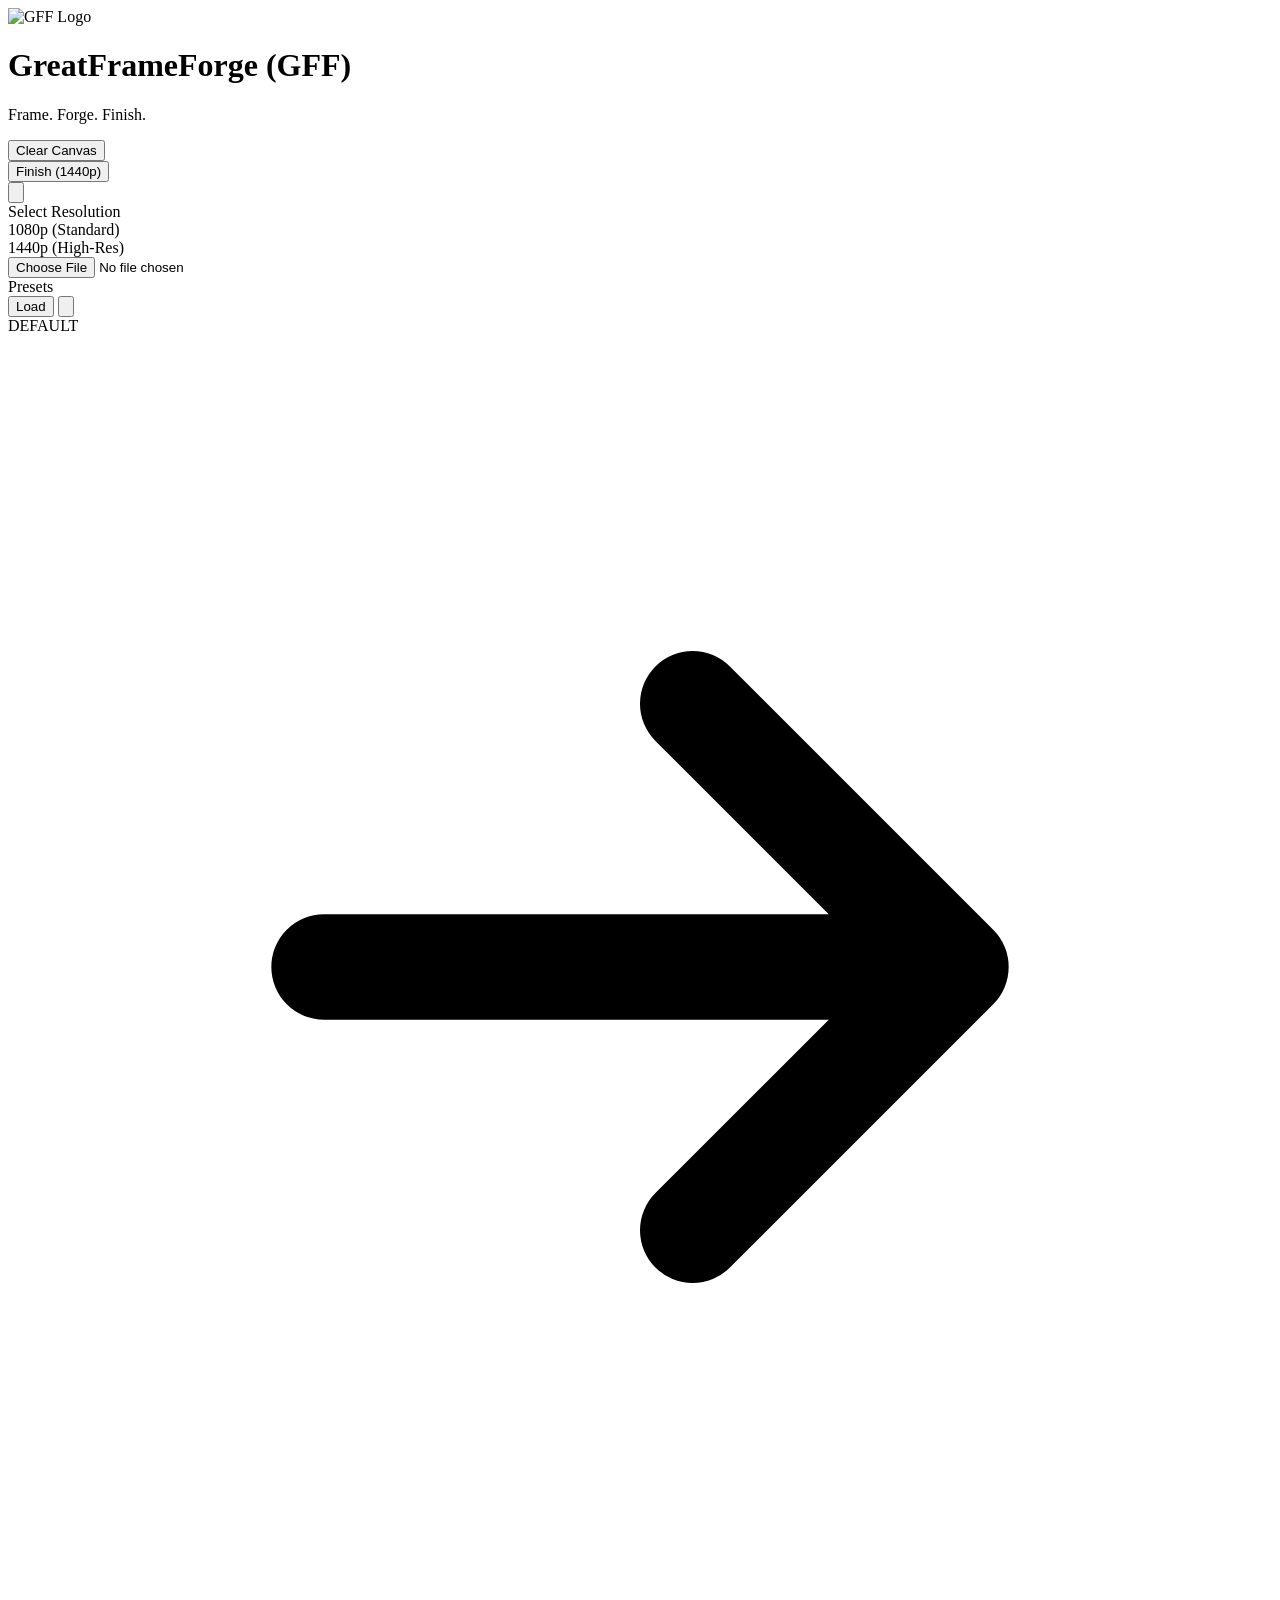
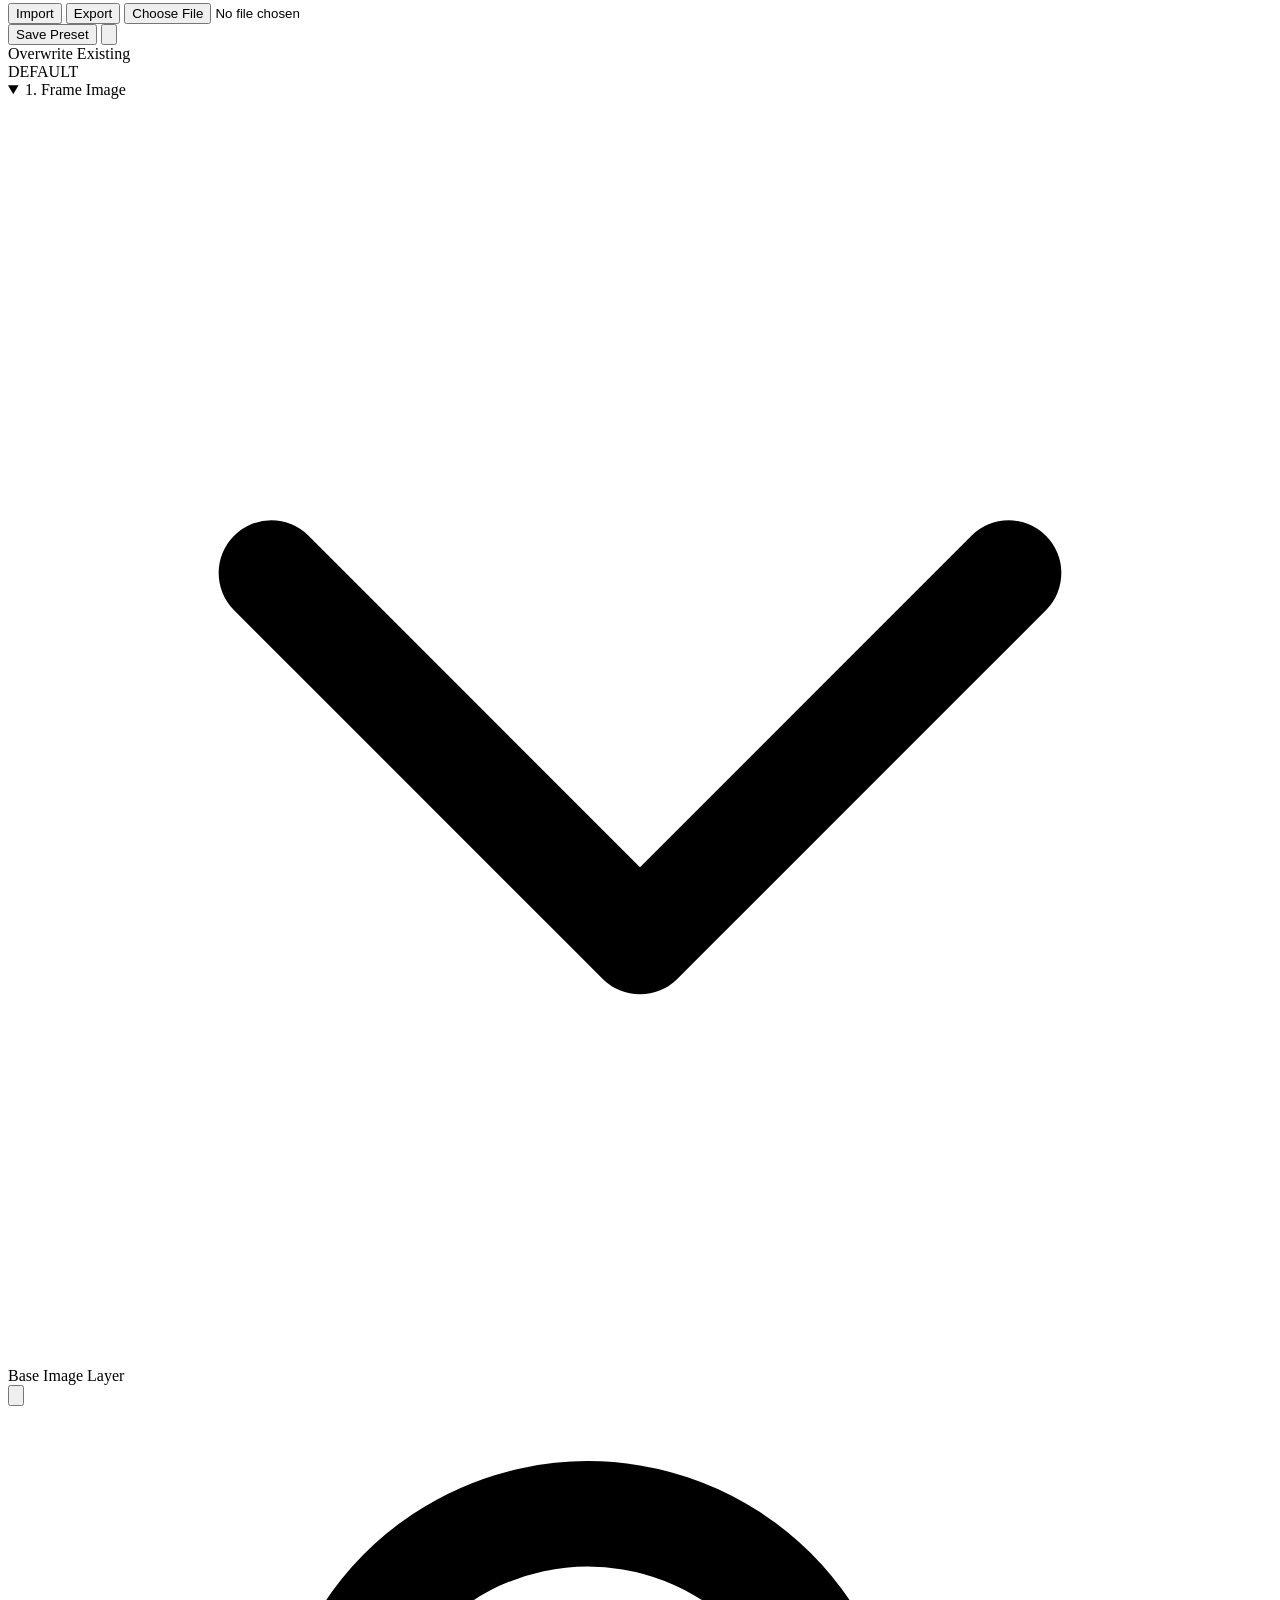
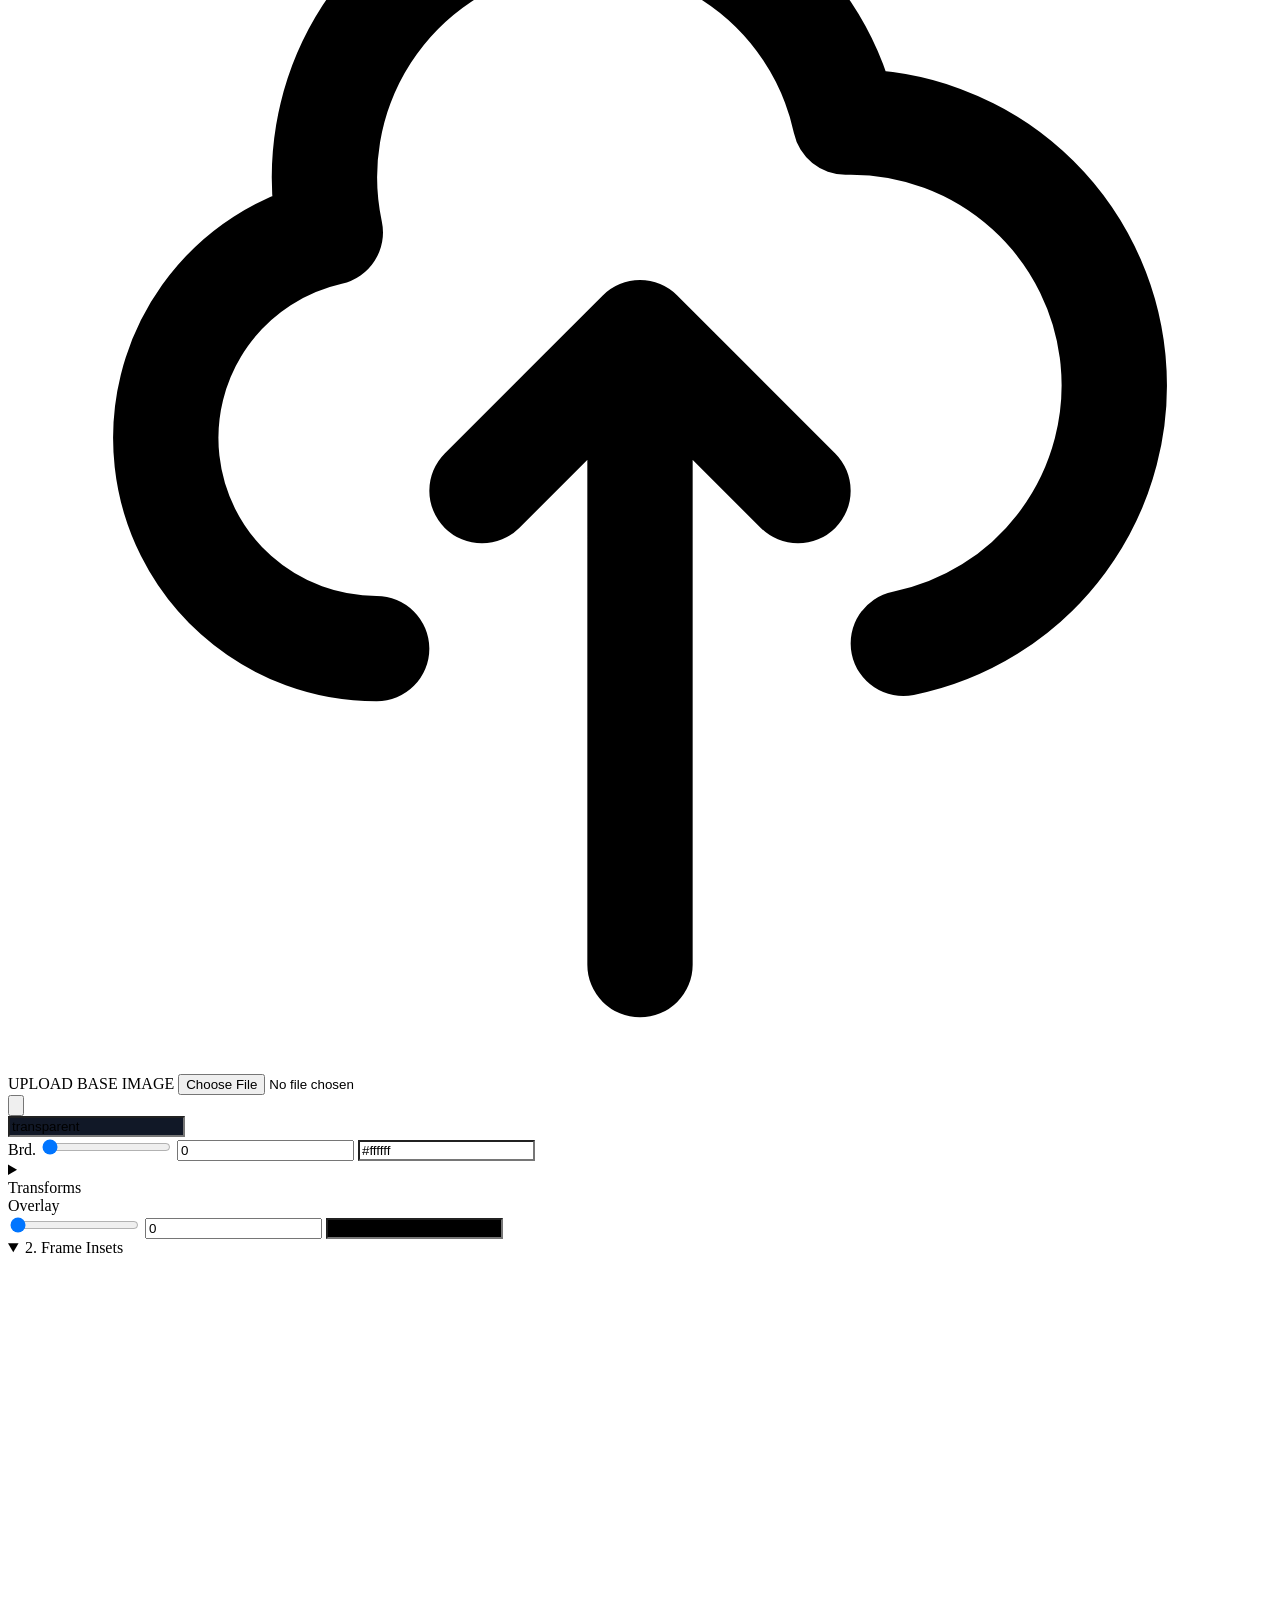
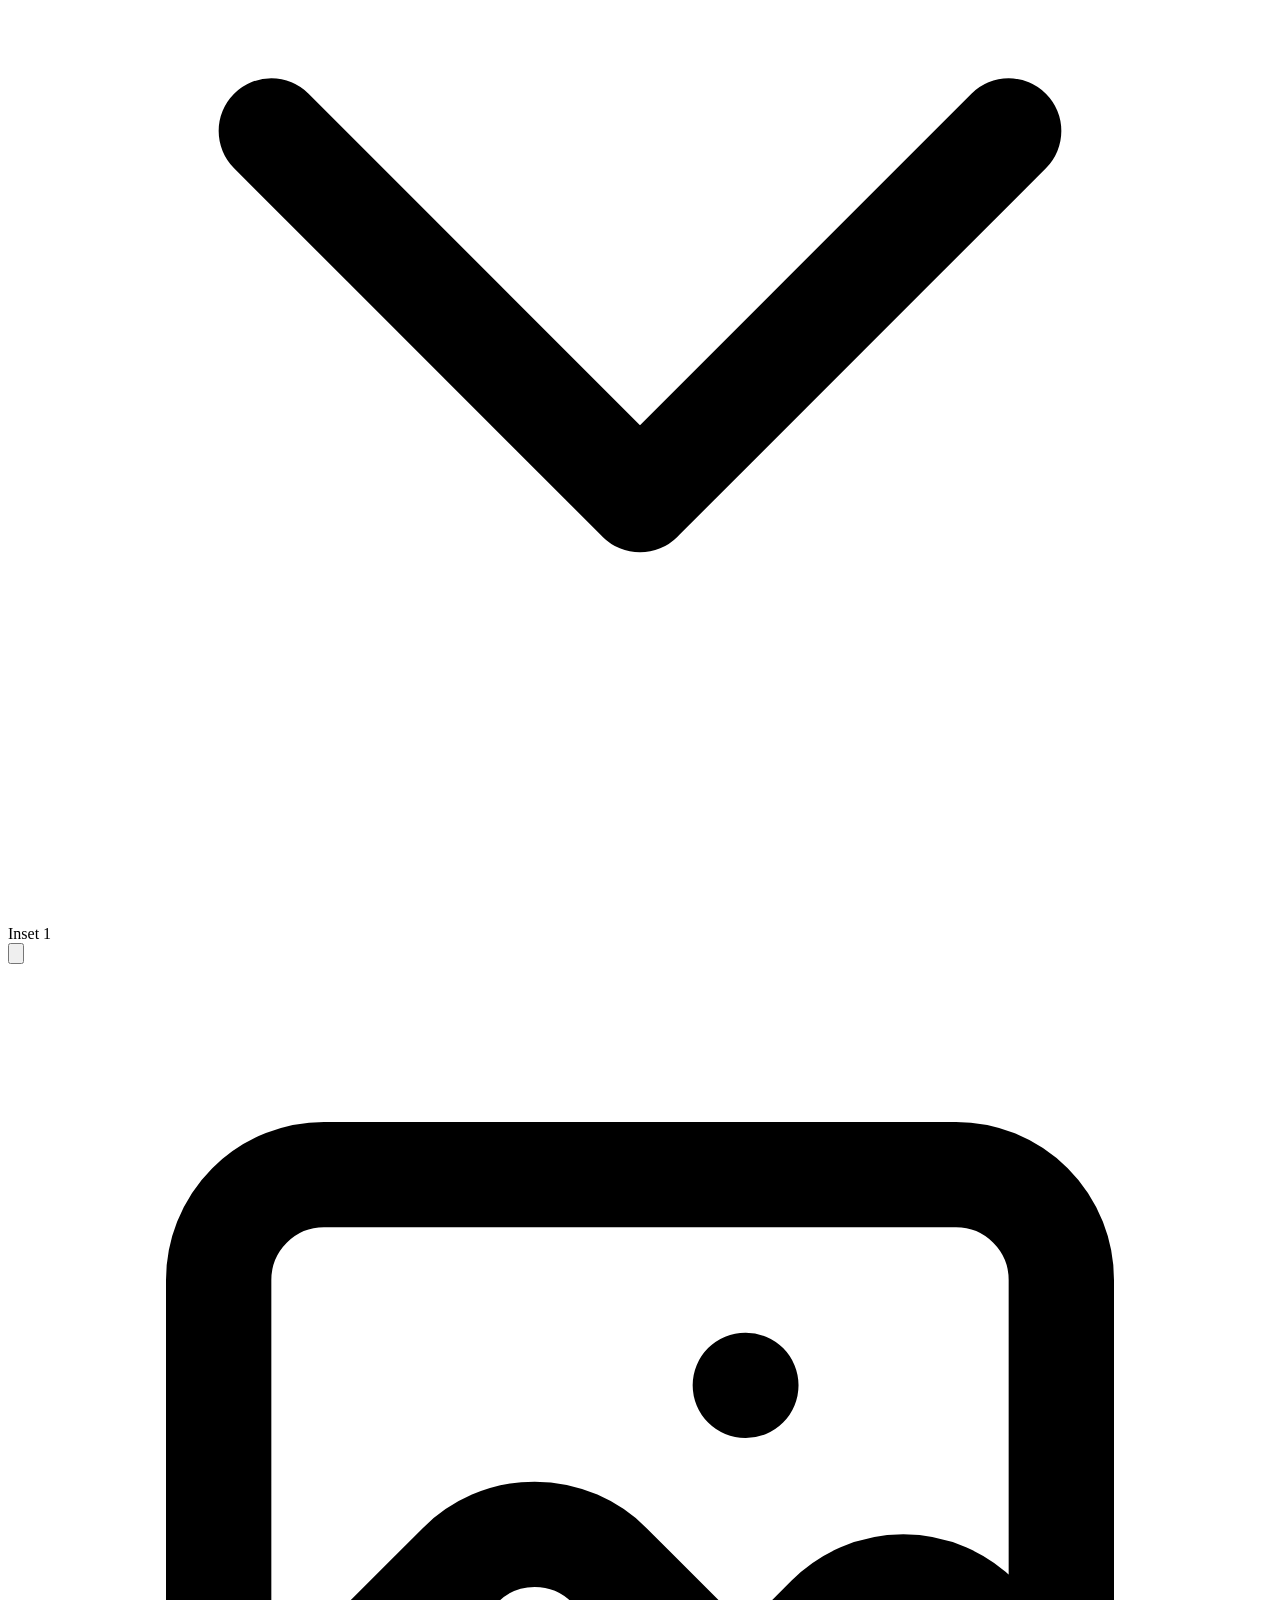
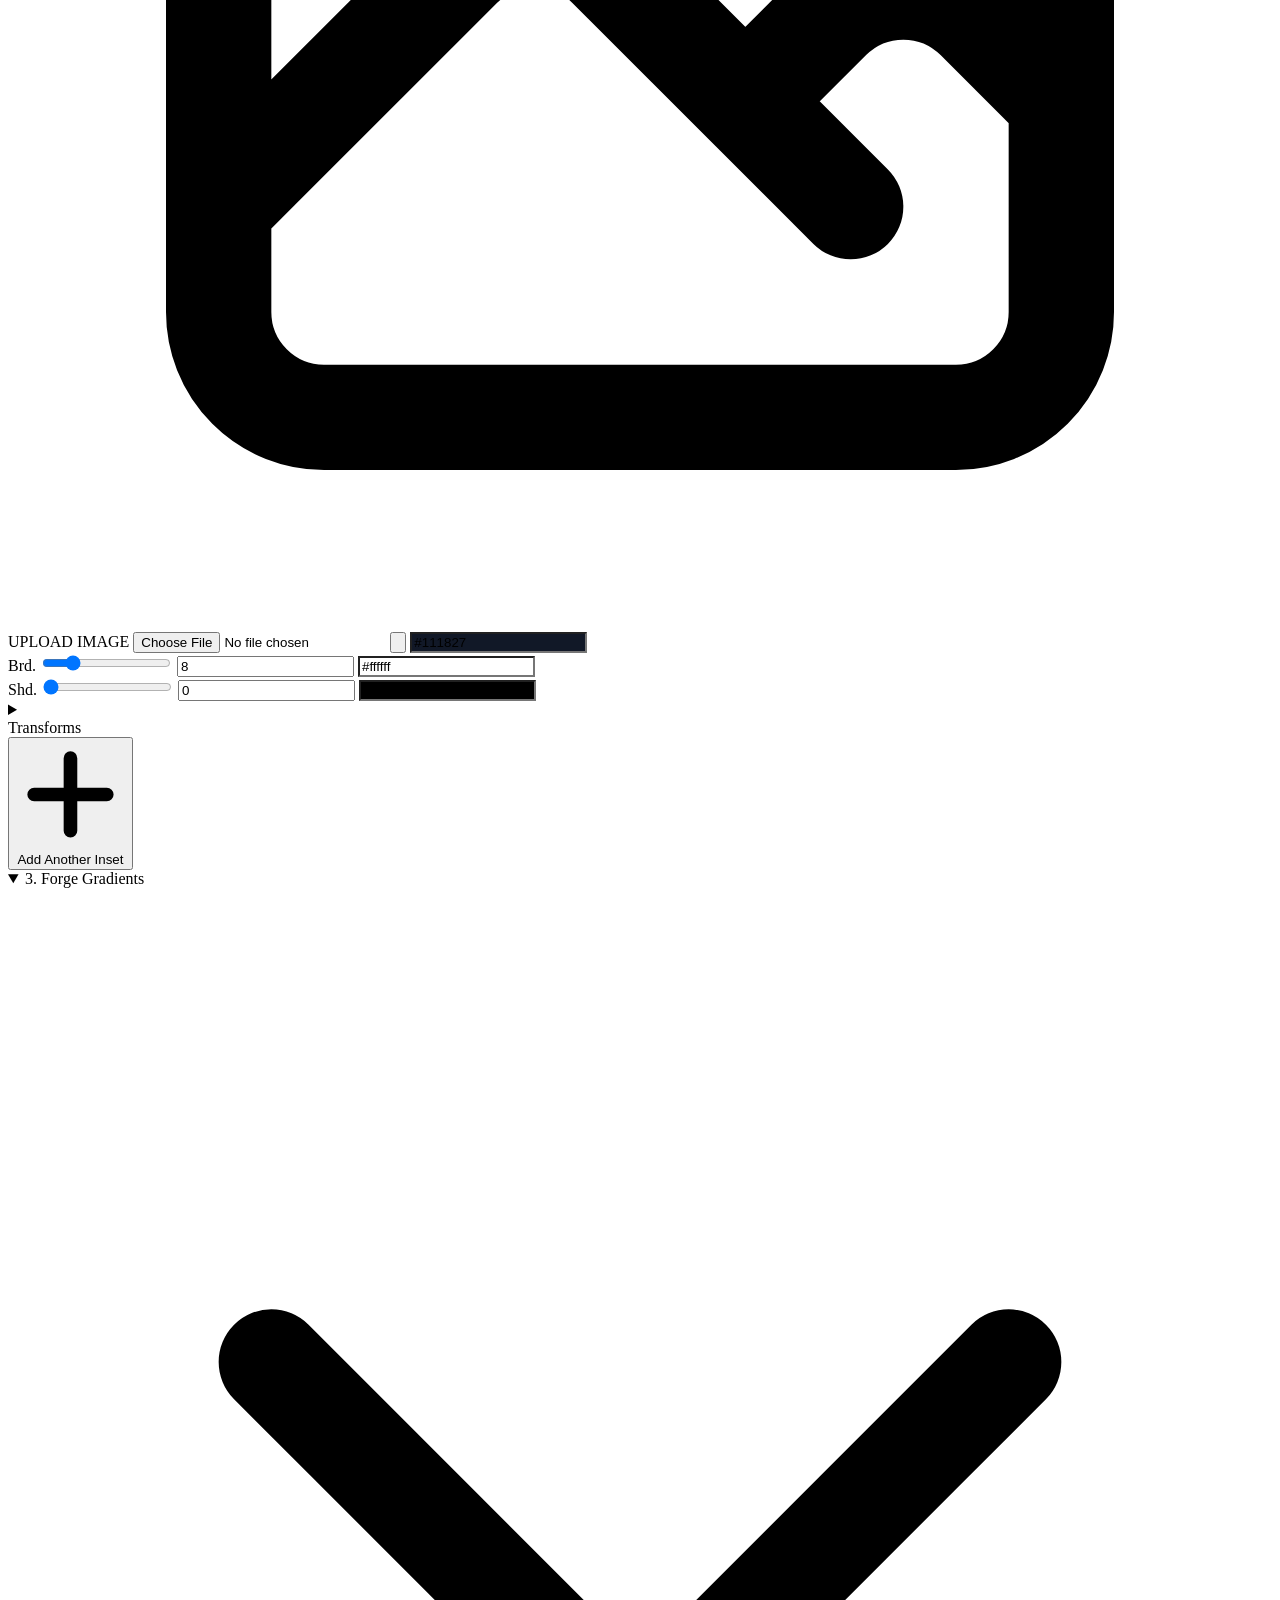
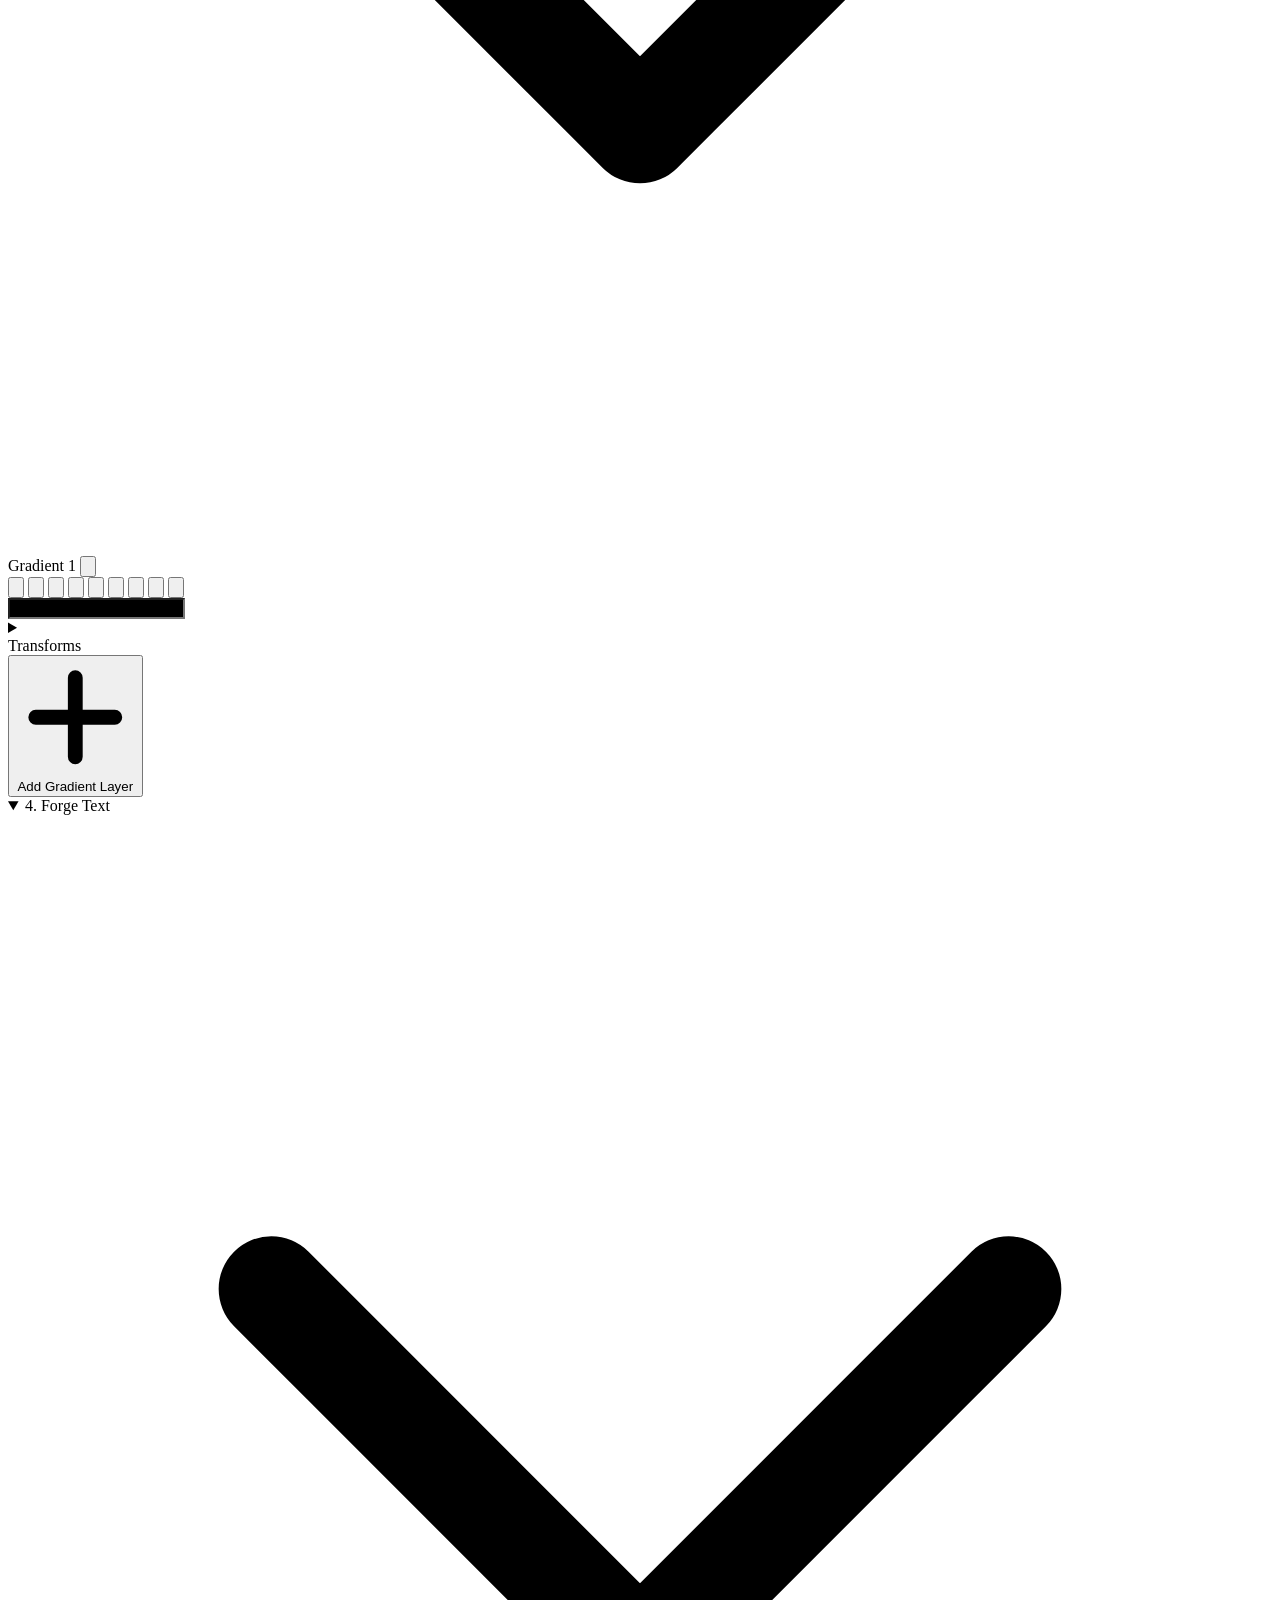
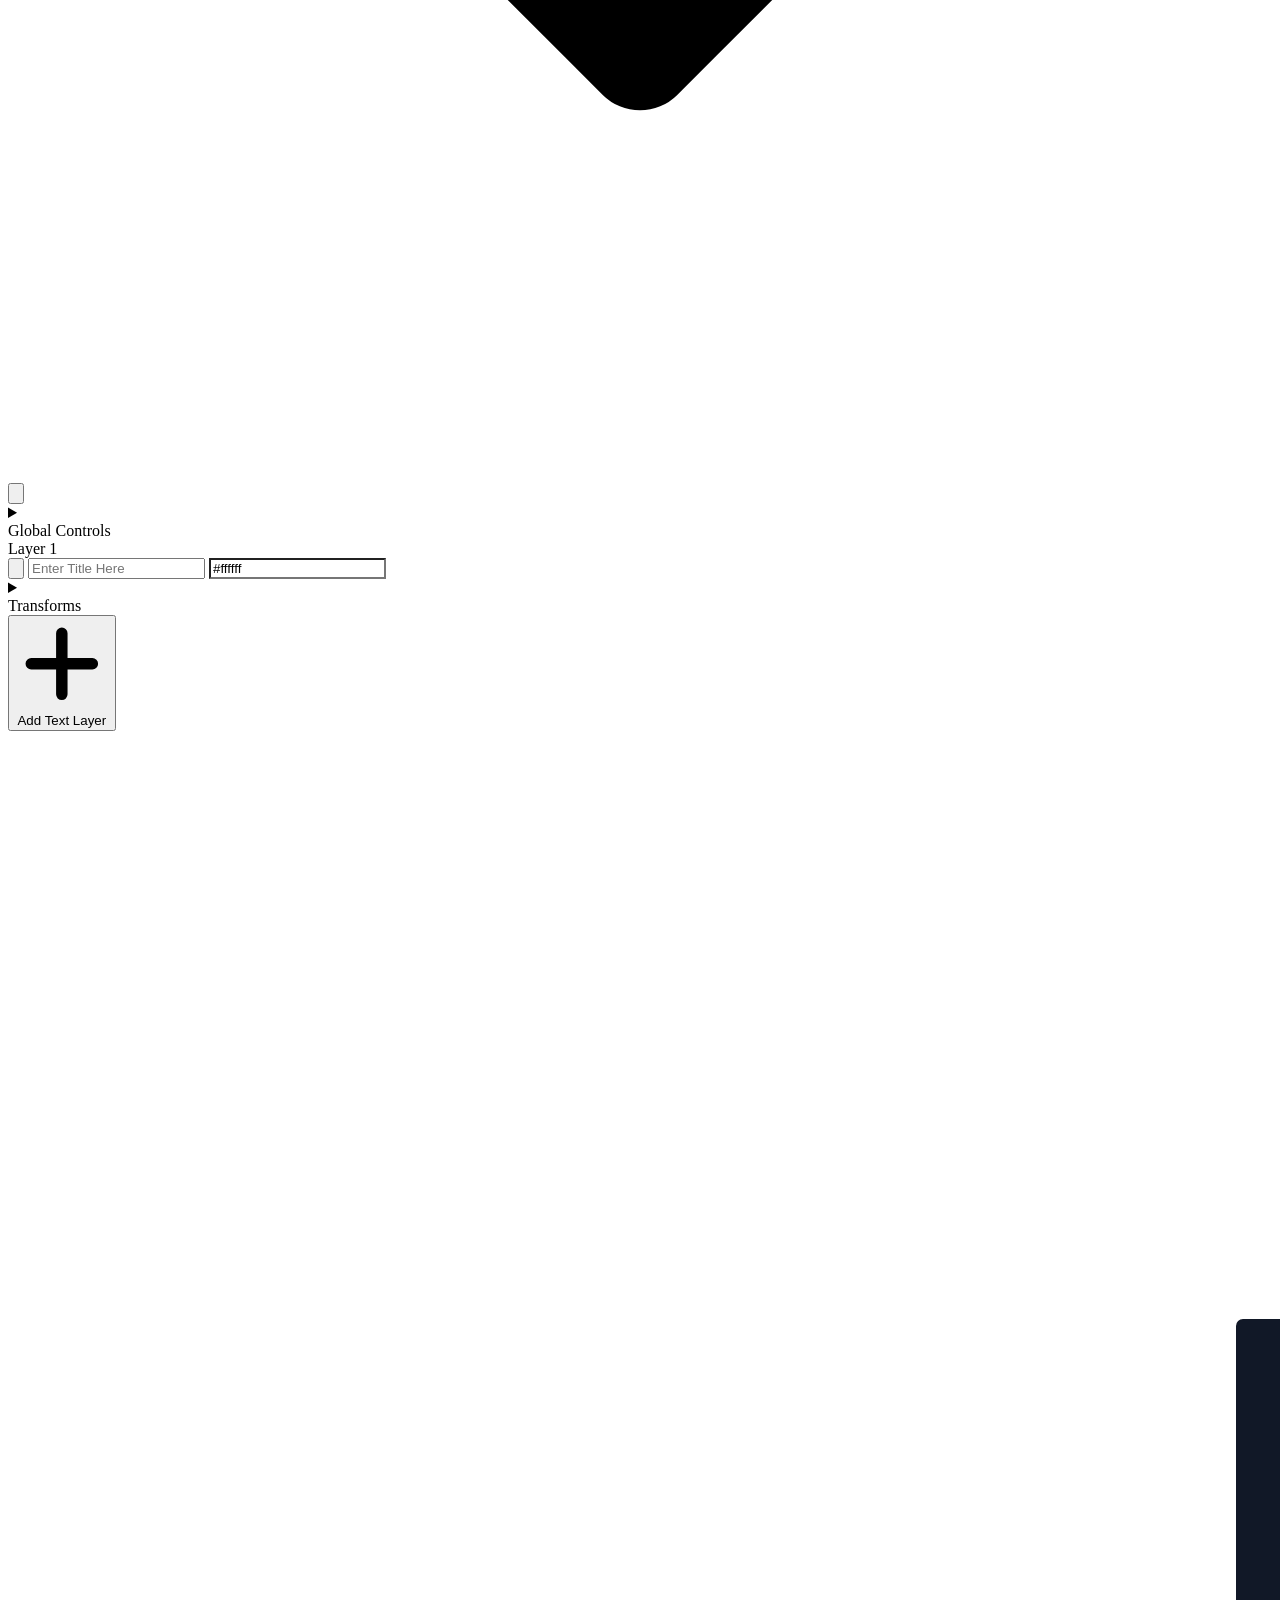
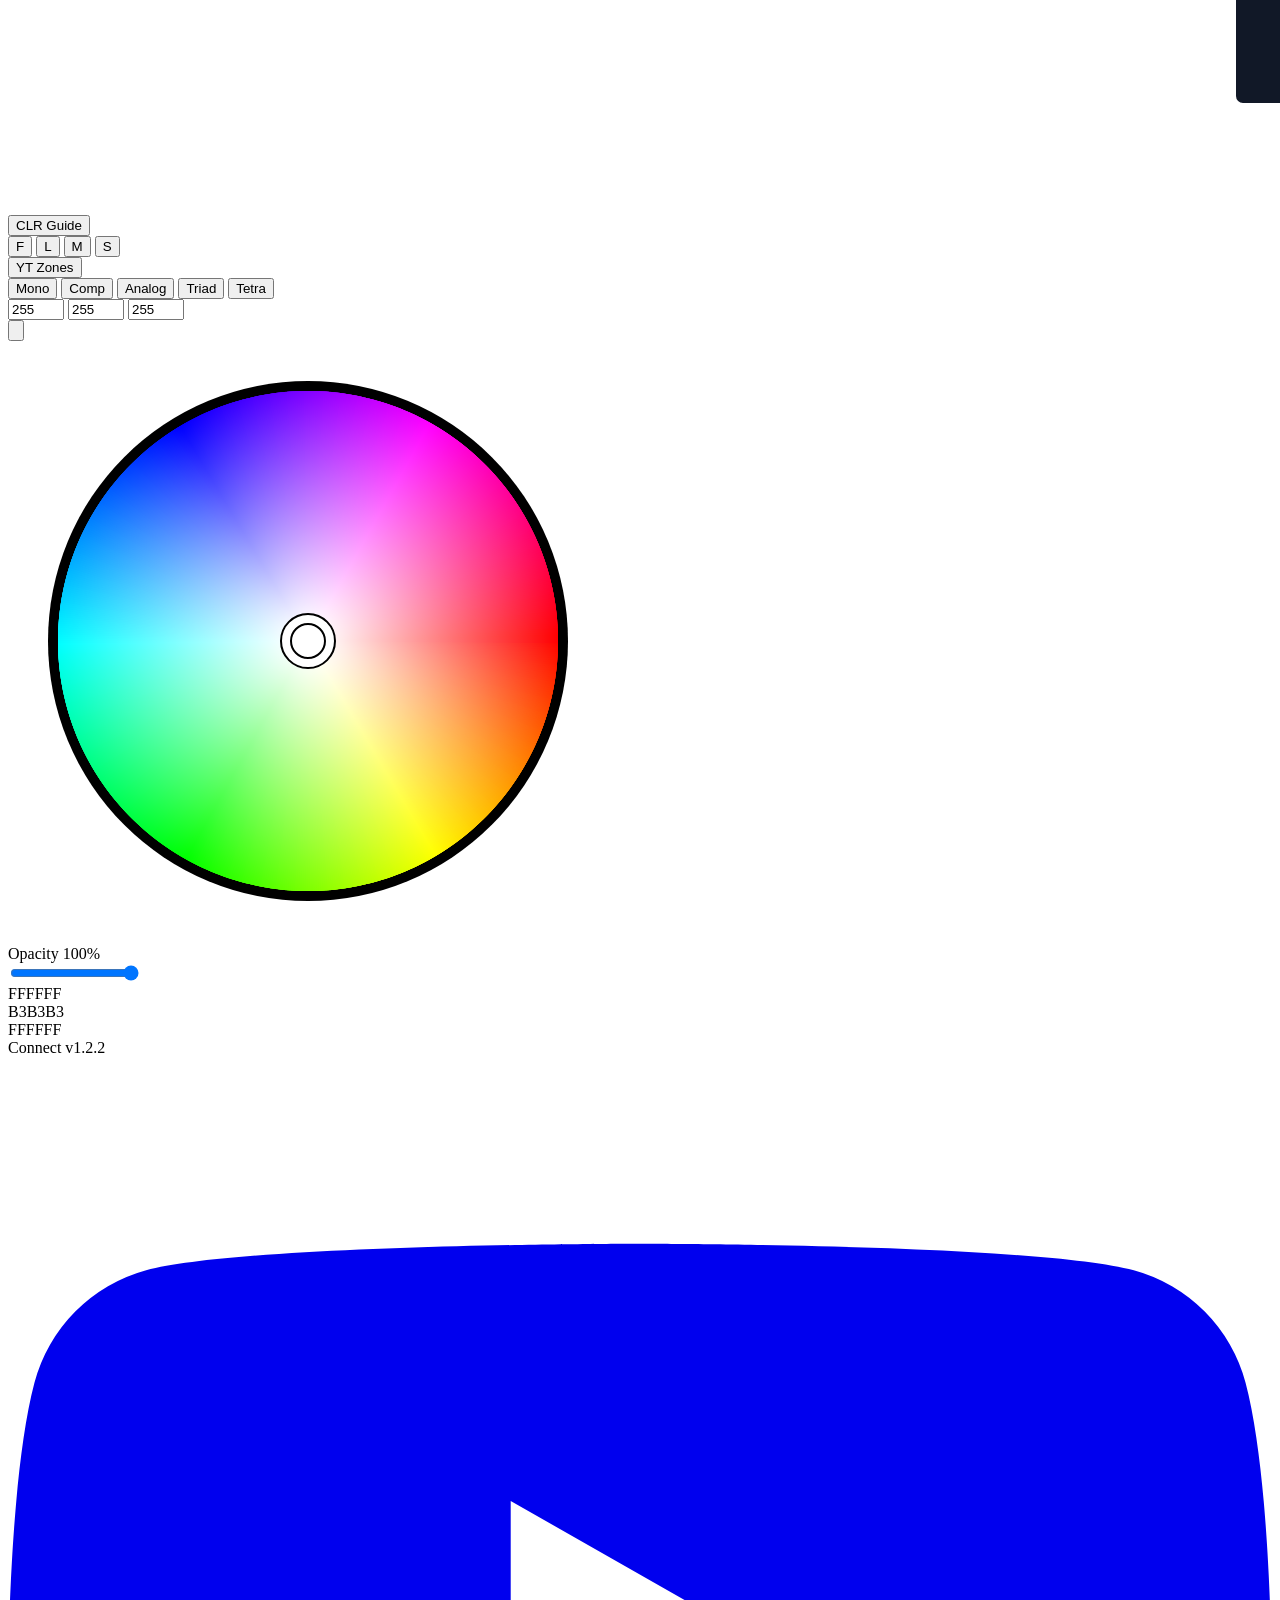
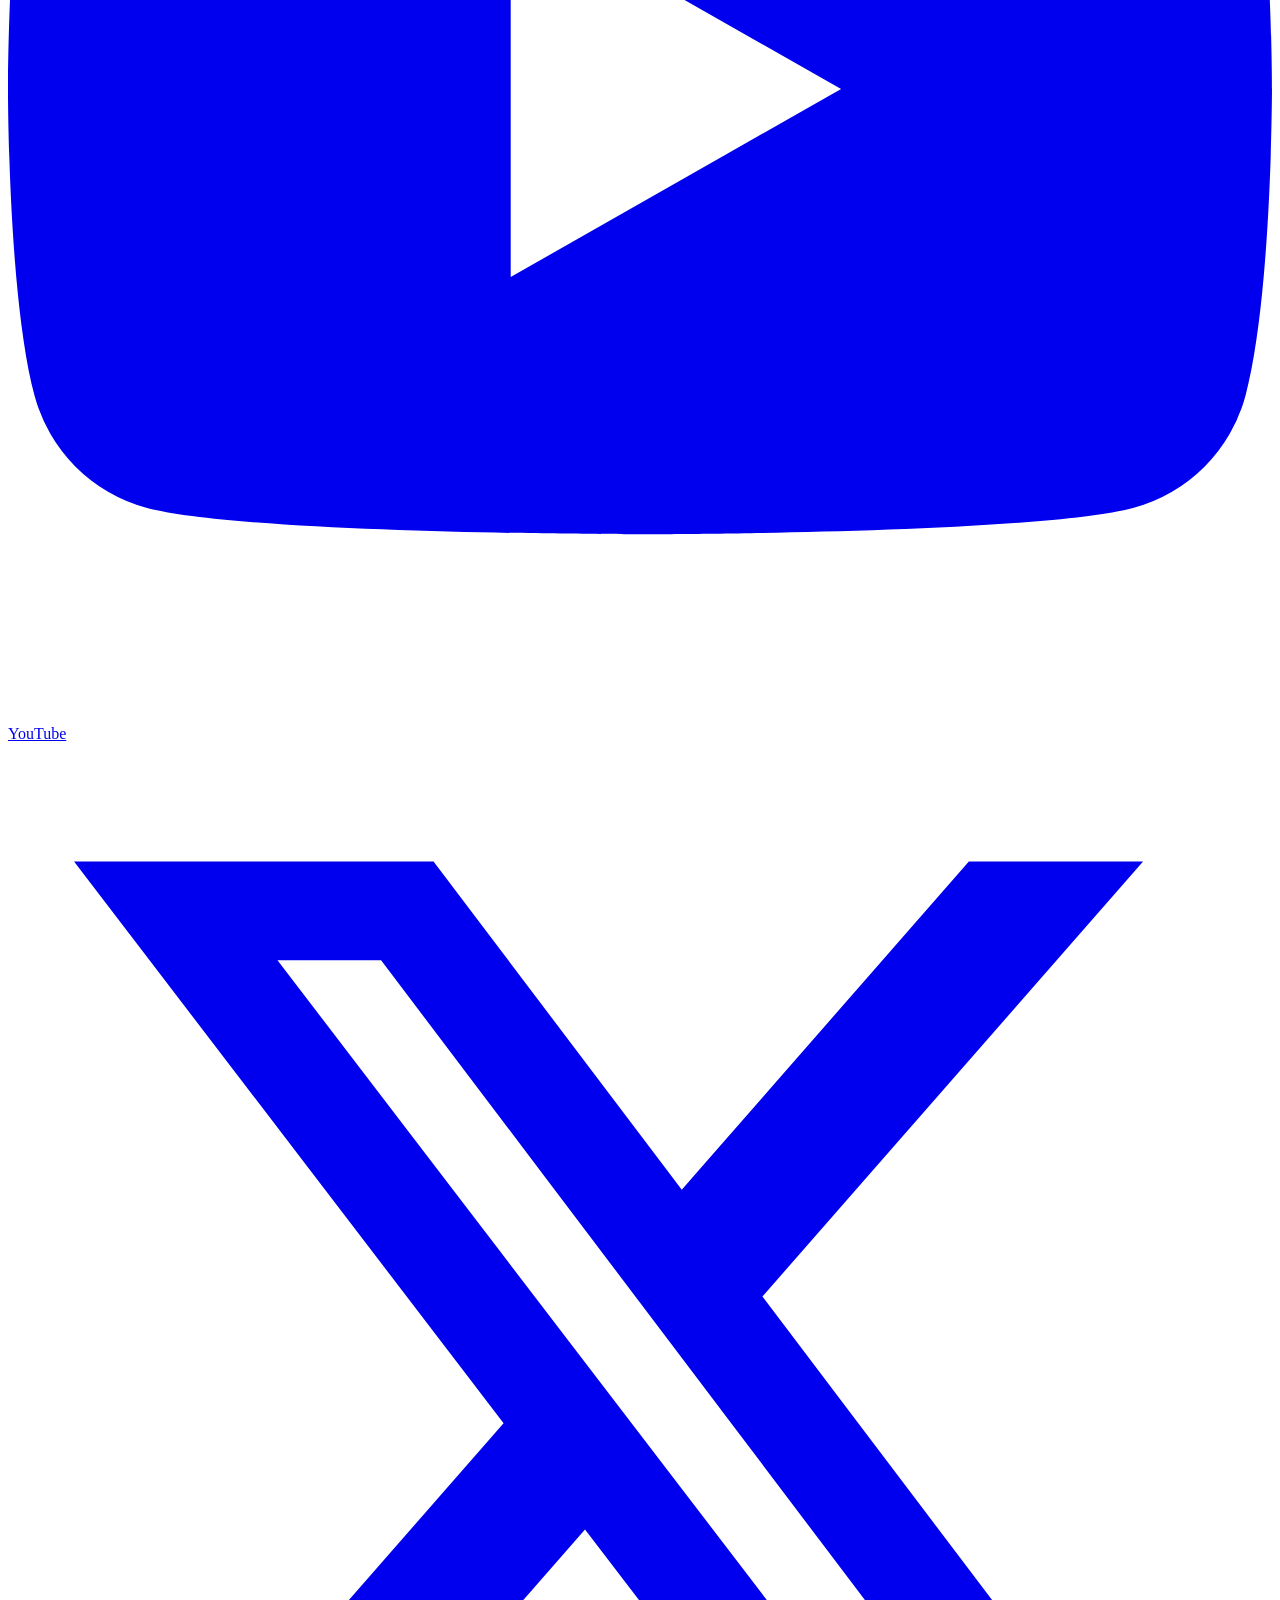
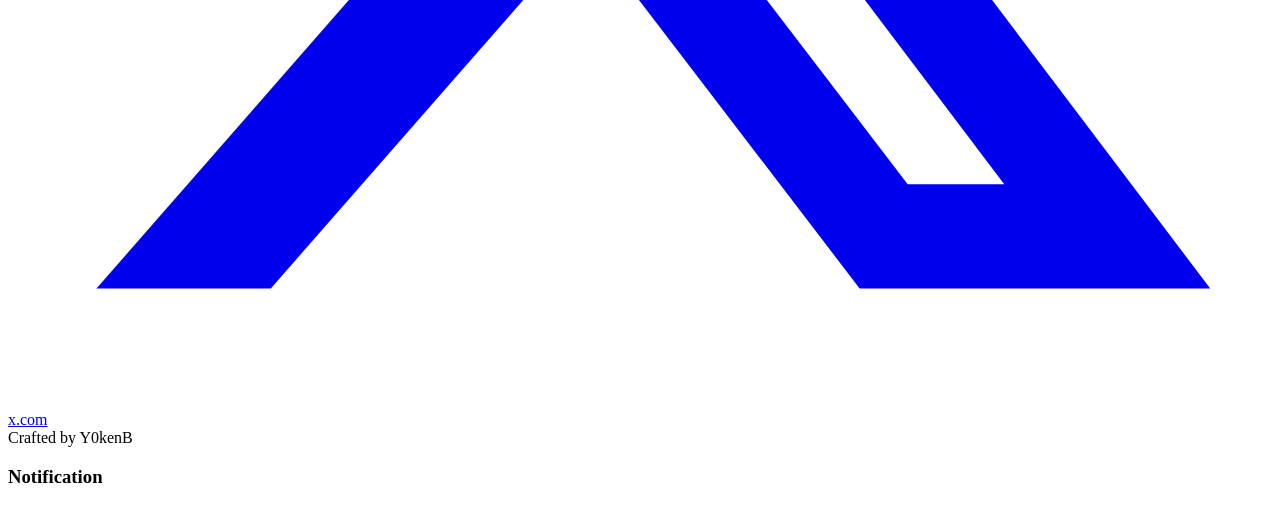
==== commit e18a2452: "Deploy GreatFrameForge PWA v1.2.2" ====
--- a/index.html
+++ b/index.html
@@ -7,8 +7,8 @@
     <link rel="icon" type="image/png" href="./assets/ggadgets-logo-DHXrvmgU.png">  
-  <script type="module" crossorigin src="./assets/index-D9uNnrzg.js"></script>
-  <link rel="stylesheet" crossorigin href="./assets/index-CaFdbNab.css">
+  <script type="module" crossorigin src="./assets/index-DcRa5RhF.js"></script>
+  <link rel="stylesheet" crossorigin href="./assets/index-BiqWItPH.css">
 <link rel="manifest" href="./manifest.webmanifest"><script id="vite-plugin-pwa:register-sw" src="./registerSW.js"></script></head>
 <body class="min-h-screen xl:h-screen bg-[#0b0d10] xl:overflow-hidden">
 
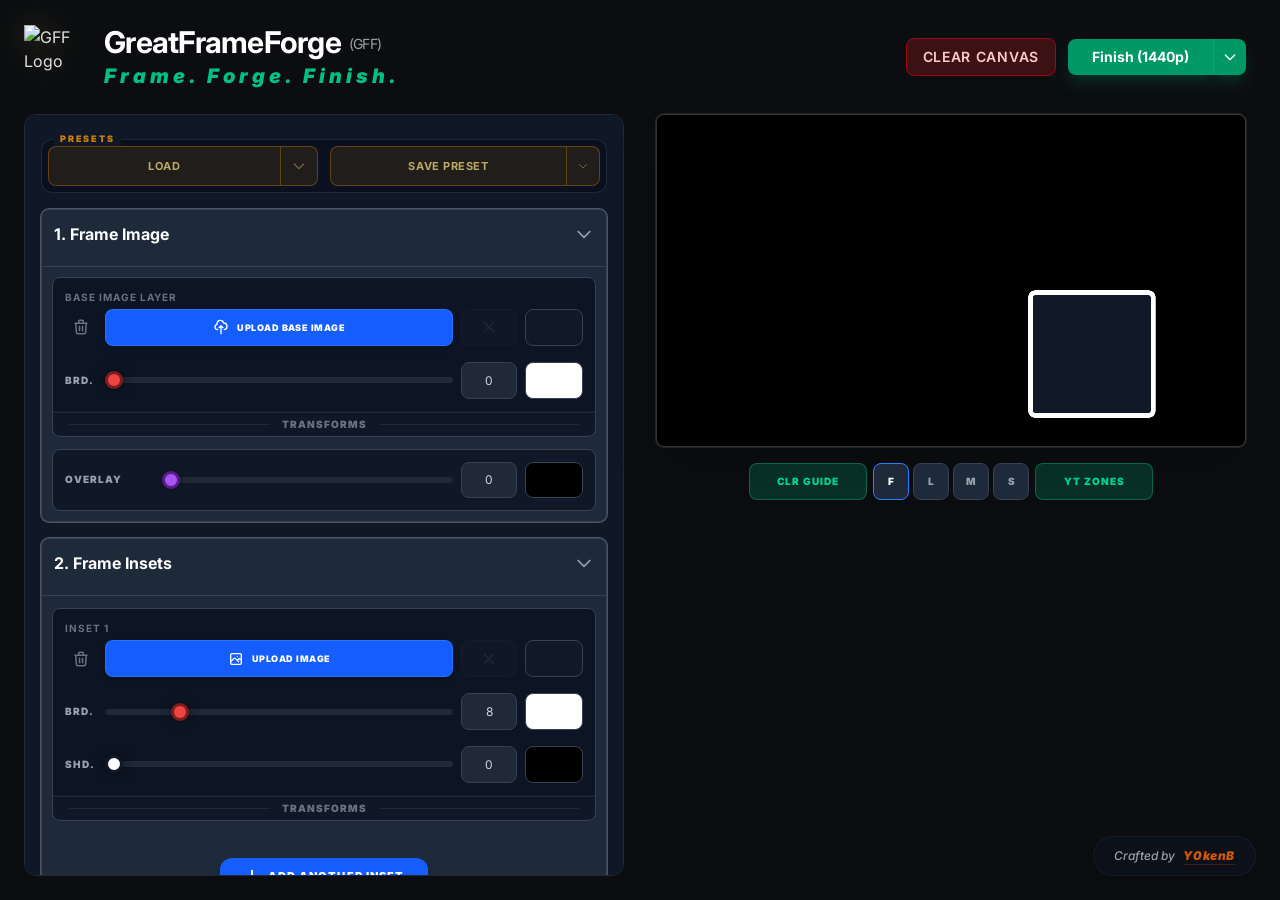
==== commit c261a19f: "Deploy GreatFrameForge PWA v1.2.2" ====
--- a/index.html
+++ b/index.html
@@ -7,8 +7,8 @@
     <link rel="icon" type="image/png" href="./assets/ggadgets-logo-DHXrvmgU.png">  
-  <script type="module" crossorigin src="./assets/index-DcRa5RhF.js"></script>
-  <link rel="stylesheet" crossorigin href="./assets/index-BiqWItPH.css">
+  <script type="module" crossorigin src="./assets/index-BRR0AduF.js"></script>
+  <link rel="stylesheet" crossorigin href="./assets/index-1IMHF9vu.css">
 <link rel="manifest" href="./manifest.webmanifest"><script id="vite-plugin-pwa:register-sw" src="./registerSW.js"></script></head>
 <body class="min-h-screen xl:h-screen bg-[#0b0d10] xl:overflow-hidden">
 
@@ -49,17 +49,57 @@
             </div>
         </header>
 
-        <div class="flex-grow flex flex-col xl:flex-row xl:gap-8 items-stretch min-h-0 pb-20 xl:pb-0">
-            
-            <!-- Side Panel (Left on Desktop, Bottom on Mobile) -->
-            <div id="controlsArea" class="w-full xl:w-[600px] xl:shrink-0 flex flex-col space-y-4 bg-gray-900 p-2.5 md:p-4 rounded-xl border border-gray-800 xl:overflow-y-auto sidebar-scroll order-2 xl:order-1 relative transition-all duration-300 xl:h-[calc(100vh-180px)]">
-                <!-- Scroll Sentinel for Sticky Border -->
-                <div id="scroll-sentinel" class="absolute top-0 left-0 w-full h-px pointer-events-none"></div>
-
-
-
-                <!-- Preset Management Row -->
-                <div class="relative mt-2 border border-gray-700/50 rounded-xl p-1.5 flex items-center gap-3 bg-gray-950/40 group/presets shadow-inner shrink-0">
+        <div class="flex-grow flex flex-col xl:flex-row xl:gap-8 items-stretch min-h-0 pb-20 xl:pb-0 relative">
+
+            <!-- Preview Column (Right on Desktop, Top on Mobile) -->
+            <div id="stickyHeader" class="w-full flex-none xl:flex-1 flex flex-col items-center justify-start sticky top-0 order-1 xl:order-2 transition-all duration-300 min-h-0 min-w-0 z-[50] bg-[#0b0d10] xl:bg-transparent">
+
+
+                <div class="w-full max-w-full flex justify-center py-2 xl:py-0 bg-[#0b0d10] xl:bg-transparent">
+                    <div id="canvasFrame" class="canvas-container shadow-2xl ring-1 ring-white/10 w-full flex items-center justify-center overflow-hidden bg-gray-900/50">
+                        <canvas id="thumbnailCanvas" width="1920" height="1080" class="w-full h-auto block"></canvas>
+                    </div>
+                </div>
+                
+                <div id="controlsWrapper" class="w-full xl:max-w-[420px] xl:mx-auto flex-none flex flex-col overflow-hidden bg-[#0b0d10] xl:bg-transparent relative z-[40] border-b border-transparent transition-all duration-300">
+                    <!-- Controls Row -->
+                    <div class="flex flex-row items-center justify-center gap-1.5 mt-2 md:mt-4 w-full px-2 pb-4 shrink-0">
+                        <!-- Colour Guide -->
+                        <button id="toggleColorWheelBtn" class="flex-1 h-[2.3rem] bg-emerald-500/20 hover:bg-emerald-500/30 border border-emerald-500/40 text-emerald-400 rounded-lg text-[10px] font-black uppercase tracking-widest transition-all flex items-center justify-center whitespace-nowrap min-w-0">
+                            <span class="truncate">CLR Guide</span>
+                        </button>
+
+                        <!-- Scale Buttons (Smaller) -->
+                        <div class="flex items-center gap-1 shrink-0">
+                            <button onclick="setPreviewScale('full')" class="preview-scale-btn active w-9 h-[2.3rem] bg-gray-800 border border-blue-500 text-white rounded-lg text-[10px] font-black uppercase transition-all">F</button>
+                            <button onclick="setPreviewScale('large')" class="preview-scale-btn w-9 h-[2.3rem] bg-gray-800 border border-gray-700 text-gray-400 rounded-lg text-[10px] font-black uppercase transition-all">L</button>
+                            <button onclick="setPreviewScale('medium')" class="preview-scale-btn w-9 h-[2.3rem] bg-gray-800 border border-gray-700 text-gray-400 rounded-lg text-[10px] font-black uppercase transition-all">M</button>
+                            <button onclick="setPreviewScale('small')" class="preview-scale-btn w-9 h-[2.3rem] bg-gray-800 border border-gray-700 text-gray-400 rounded-lg text-[10px] font-black uppercase transition-all">S</button>
+                        </div>
+
+                        <!-- YT Safe Zones -->
+                        <button id="toggleYTGuidesBtn" class="flex-1 h-[2.3rem] bg-emerald-500/20 hover:bg-emerald-500/30 border border-emerald-500/40 text-emerald-400 rounded-lg text-[10px] font-black uppercase tracking-widest transition-all flex items-center justify-center whitespace-nowrap min-w-0">
+                            <span class="truncate">YT Zones</span>
+                        </button>
+                    </div>
+                </div>
+            </div>
+
+            <!-- Sidebar Column: Contains Wheel and Controls -->
+            <div class="w-full xl:w-[600px] xl:shrink-0 flex flex-col order-2 xl:order-1">
+                
+                <!-- Colour Guide Host (Always at the top of the column) -->
+                <div id="colour-wheel-host" class="hidden sticky xl:relative top-[var(--header-height,0px)] xl:top-0 z-[60] bg-[#0b0d10] pb-0 -mx-2.5 md:-mx-4 px-2.5 md:px-4 border-b border-transparent transition-all duration-300"></div>
+
+                <!-- Side Panel (Scrollable Controls) -->
+                <div id="controlsArea" class="w-full flex flex-col bg-gray-900 p-2.5 md:p-4 rounded-xl border border-gray-800 xl:overflow-y-auto sidebar-scroll relative transition-all duration-300 xl:h-[calc(100vh-180px)] z-[30]">
+                    
+                    <div id="controlsInner" class="space-y-4 flex flex-col transition-all duration-300">
+
+                    <div id="scroll-sentinel" class="absolute top-0 left-0 w-full h-px pointer-events-none"></div>
+
+                    <!-- Preset Management Row -->
+                    <div class="relative mt-2 border border-gray-700/50 rounded-xl p-1.5 flex items-center gap-3 bg-gray-950/40 group/presets shadow-inner shrink-0">
                     <div class="absolute -top-2 left-3 px-1.5 bg-gray-900 text-[9px] font-black text-amber-500/80 uppercase tracking-[0.2em]">Presets</div>
 
                     <!-- Load -->
@@ -294,76 +334,41 @@
                                 </div>
                             </div>
                         </details>
-            </div>
-
-            <!-- Preview Column (Right on Desktop, Top on Mobile) -->
-            <div id="stickyHeader" class="w-full flex-none xl:flex-1 flex flex-col items-center justify-start sticky top-0 order-1 xl:order-2 transition-all duration-300 min-h-0 min-w-0 z-[50] bg-[#0b0d10] xl:bg-transparent">
-
-
-                <div class="w-full max-w-full flex justify-center py-2 xl:py-0 bg-[#0b0d10] xl:bg-transparent">
-                    <div id="canvasFrame" class="canvas-container shadow-2xl ring-1 ring-white/10 w-full flex items-center justify-center overflow-hidden bg-gray-900/50">
-                        <canvas id="thumbnailCanvas" width="1920" height="1080" class="w-full h-auto block"></canvas>
-                    </div>
-                </div>
-                
-                <div id="controlsWrapper" class="w-full xl:max-w-[420px] xl:mx-auto flex-none flex flex-col overflow-hidden bg-[#0b0d10] xl:bg-transparent relative z-[40] border-b border-transparent transition-all duration-300">
-                    <!-- Controls Row -->
-                    <div class="flex flex-row items-center justify-center gap-1.5 mt-2 md:mt-4 w-full px-2 pb-4 shrink-0">
-                        <!-- Colour Guide -->
-                        <button id="toggleColorWheelBtn" class="flex-1 h-[2.3rem] bg-emerald-500/20 hover:bg-emerald-500/30 border border-emerald-500/40 text-emerald-400 rounded-lg text-[10px] font-black uppercase tracking-widest transition-all flex items-center justify-center whitespace-nowrap min-w-0">
-                            <span class="truncate">CLR Guide</span>
-                        </button>
-
-                        <!-- Scale Buttons (Smaller) -->
-                        <div class="flex items-center gap-1 shrink-0">
-                            <button onclick="setPreviewScale('full')" class="preview-scale-btn active w-9 h-[2.3rem] bg-gray-800 border border-blue-500 text-white rounded-lg text-[10px] font-black uppercase transition-all">F</button>
-                            <button onclick="setPreviewScale('large')" class="preview-scale-btn w-9 h-[2.3rem] bg-gray-800 border border-gray-700 text-gray-400 rounded-lg text-[10px] font-black uppercase transition-all">L</button>
-                            <button onclick="setPreviewScale('medium')" class="preview-scale-btn w-9 h-[2.3rem] bg-gray-800 border border-gray-700 text-gray-400 rounded-lg text-[10px] font-black uppercase transition-all">M</button>
-                            <button onclick="setPreviewScale('small')" class="preview-scale-btn w-9 h-[2.3rem] bg-gray-800 border border-gray-700 text-gray-400 rounded-lg text-[10px] font-black uppercase transition-all">S</button>
-                        </div>
-
-                        <!-- YT Safe Zones -->
-                        <button id="toggleYTGuidesBtn" class="flex-1 h-[2.3rem] bg-emerald-500/20 hover:bg-emerald-500/30 border border-emerald-500/40 text-emerald-400 rounded-lg text-[10px] font-black uppercase tracking-widest transition-all flex items-center justify-center whitespace-nowrap min-w-0">
-                            <span class="truncate">YT Zones</span>
-                        </button>
-                    </div>
-
-                    <div id="colour-wheel-host" class="hidden flex-none flex flex-col min-h-0"></div>
                 </div>
             </div>
         </div>
-
-        <!-- Footer -->
-        <footer class="py-4 flex justify-end shrink-0">
-            <div id="creatorBranding" class="relative group/creator cursor-pointer">
-                <!-- Social Card Popup -->
-                <div class="absolute bottom-full right-0 mb-0 w-48 opacity-0 translate-y-1 pointer-events-none group-hover/creator:opacity-100 group-hover/creator:translate-y-0 group-hover/creator:pointer-events-auto group-[.active]/creator:opacity-100 group-[.active]/creator:translate-y-0 group-[.active]/creator:pointer-events-auto transition-all duration-300 z-[200]">
-                    <div class="bg-gray-900 border border-gray-700 rounded-xl shadow-2xl overflow-hidden">
-                        <div class="px-4 py-2 border-b border-gray-800 bg-gray-950/50 flex justify-between items-center">
-                            <span class="text-[10px] font-black text-gray-500 uppercase tracking-widest">Connect</span>
-                            <span id="appVersion" class="text-[11px] font-bold text-gray-400 uppercase tracking-tight cursor-default">v1.2.1</span>     
-                        </div>
-                        <div class="p-2 space-y-1">
-                            <a href="https://youtube.com/@Y0kenB" target="_blank" class="flex items-center gap-3 px-3 py-2 rounded-lg hover:bg-red-600/10 text-gray-300 hover:text-red-400 transition-colors group/link">
-                                <svg class="w-4 h-4" fill="currentColor" viewBox="0 0 24 24"><path d="M23.498 6.186a3.016 3.016 0 0 0-2.122-2.136C19.505 3.545 12 3.545 12 3.545s-7.505 0-9.377.505A3.017 3.016 0 0 0 .502 6.186C0 8.07 0 12 0 12s0 3.93.502 5.814a3.016 3.016 0 0 0 2.122 2.136c1.871.505 9.376.505 9.376.505s7.505 0 9.377-.505a3.015 3.016 0 0 0 2.122-2.136C24 15.93 24 12 24 12s0-3.93-.502-5.814zM9.545 15.568V8.432L15.818 12l-6.273 3.568z"/></svg>
-                                <span class="text-xs font-bold">YouTube</span>
-                            </a>
-                            <a href="https://x.com/Y0kenB" target="_blank" class="flex items-center gap-3 px-3 py-2 rounded-lg hover:bg-blue-400/10 text-gray-300 hover:text-blue-400 transition-colors group/link">
-                                <svg class="w-4 h-4" fill="currentColor" viewBox="0 0 24 24"><path d="M18.244 2.25h3.308l-7.227 8.26 8.502 11.24H16.17l-5.214-6.817L4.99 21.75H1.68l7.73-8.835L1.254 2.25H8.08l4.713 6.231zm-1.161 17.52h1.833L7.084 4.126H5.117z"/></svg>
-                                <span class="text-xs font-bold">x.com</span>
-                            </a>
-                        </div>
-                    </div>
-                </div>
-
-                <!-- Main Label -->
-                <div class="flex items-center gap-2 px-5 py-2.5 bg-gray-900/40 hover:bg-gray-900/80 border border-gray-800/50 hover:border-orange-500/30 rounded-full backdrop-blur-md transition-all shadow-lg">
-                    <span class="text-[12px] text-gray-400 italic font-medium">Crafted by</span>
-                    <span class="text-[12px] text-orange-500/80 group-hover/creator:text-orange-500 font-black italic tracking-wider transition-colors underline decoration-orange-500/20 underline-offset-4">Y0kenB</span>
-                </div>
-            </div>
-        </footer>
     </div>
+
+    <!-- Footer -->
+    <footer class="fixed bottom-6 right-6 z-[200]">
+        <div id="creatorBranding" class="relative group/creator cursor-pointer">
+            <!-- Social Card Popup -->
+            <div class="absolute bottom-full right-0 mb-0 w-48 opacity-0 translate-y-1 pointer-events-none group-hover/creator:opacity-100 group-hover/creator:translate-y-0 group-hover/creator:pointer-events-auto group-[.active]/creator:opacity-100 group-[.active]/creator:translate-y-0 group-[.active]/creator:pointer-events-auto transition-all duration-300 z-[200]">
+                <div class="bg-gray-900 border border-gray-700 rounded-xl shadow-2xl overflow-hidden">
+                    <div class="px-4 py-2 border-b border-gray-800 bg-gray-950/50 flex justify-between items-center">
+                        <span class="text-[10px] font-black text-gray-500 uppercase tracking-widest">Connect</span>
+                        <span id="appVersion" class="text-[11px] font-bold text-gray-400 uppercase tracking-tight cursor-default">v1.2.1</span>     
+                    </div>
+                    <div class="p-2 space-y-1">
+                        <a href="https://youtube.com/@Y0kenB" target="_blank" class="flex items-center gap-3 px-3 py-2 rounded-lg hover:bg-red-600/10 text-gray-300 hover:text-red-400 transition-colors group/link">
+                            <svg class="w-4 h-4" fill="currentColor" viewBox="0 0 24 24"><path d="M23.498 6.186a3.016 3.016 0 0 0-2.122-2.136C19.505 3.545 12 3.545 12 3.545s-7.505 0-9.377.505A3.017 3.016 0 0 0 .502 6.186C0 8.07 0 12 0 12s0 3.93.502 5.814a3.016 3.016 0 0 0 2.122 2.136c1.871.505 9.376.505 9.376.505s7.505 0 9.377-.505a3.015 3.016 0 0 0 2.122-2.136C24 15.93 24 12 24 12s0-3.93-.502-5.814zM9.545 15.568V8.432L15.818 12l-6.273 3.568z"/></svg>
+                            <span class="text-xs font-bold">YouTube</span>
+                        </a>
+                        <a href="https://x.com/Y0kenB" target="_blank" class="flex items-center gap-3 px-3 py-2 rounded-lg hover:bg-blue-400/10 text-gray-300 hover:text-blue-400 transition-colors group/link">
+                            <svg class="w-4 h-4" fill="currentColor" viewBox="0 0 24 24"><path d="M18.244 2.25h3.308l-7.227 8.26 8.502 11.24H16.17l-5.214-6.817L4.99 21.75H1.68l7.73-8.835L1.254 2.25H8.08l4.713 6.231zm-1.161 17.52h1.833L7.084 4.126H5.117z"/></svg>
+                            <span class="text-xs font-bold">x.com</span>
+                        </a>
+                    </div>
+                </div>
+            </div>
+
+            <!-- Main Label -->
+            <div class="flex items-center gap-2 px-5 py-2.5 bg-gray-900/40 hover:bg-gray-900/80 border border-gray-800/50 hover:border-orange-500/30 rounded-full backdrop-blur-md transition-all shadow-lg">
+                <span class="text-[12px] text-gray-400 italic font-medium">Crafted by</span>
+                <span class="text-[12px] text-orange-500/80 group-hover/creator:text-orange-500 font-black italic tracking-wider transition-colors underline decoration-orange-500/20 underline-offset-4">Y0kenB</span>
+            </div>
+        </div>
+    </footer>
 
     <!-- Hidden State inputs -->
     <input type="hidden" id="baseImgSrc" class="state-val" value="">
--- a/assets/index-1IMHF9vu.css
+++ b/assets/index-1IMHF9vu.css
@@ -0,0 +1 @@
+@import"https://fonts.googleapis.com/css2?family=Anton&family=Bebas+Neue&family=Inter:wght@400;600;800&family=Montserrat:ital,wght@0,900;1,900&family=Oswald:wght@700&family=Playfair+Display:ital,wght@0,700;1,700&display=swap";/*! tailwindcss v4.2.1 | MIT License | https://tailwindcss.com */@layer properties{@supports (((-webkit-hyphens:none)) and (not (margin-trim:inline))) or ((-moz-orient:inline) and (not (color:rgb(from red r g b)))){*,:before,:after,::backdrop{--tw-translate-x:0;--tw-translate-y:0;--tw-translate-z:0;--tw-scale-x:1;--tw-scale-y:1;--tw-scale-z:1;--tw-rotate-x:initial;--tw-rotate-y:initial;--tw-rotate-z:initial;--tw-skew-x:initial;--tw-skew-y:initial;--tw-space-y-reverse:0;--tw-space-x-reverse:0;--tw-border-style:solid;--tw-leading:initial;--tw-font-weight:initial;--tw-tracking:initial;--tw-shadow:0 0 #0000;--tw-shadow-color:initial;--tw-shadow-alpha:100%;--tw-inset-shadow:0 0 #0000;--tw-inset-shadow-color:initial;--tw-inset-shadow-alpha:100%;--tw-ring-color:initial;--tw-ring-shadow:0 0 #0000;--tw-inset-ring-color:initial;--tw-inset-ring-shadow:0 0 #0000;--tw-ring-inset:initial;--tw-ring-offset-width:0px;--tw-ring-offset-color:#fff;--tw-ring-offset-shadow:0 0 #0000;--tw-blur:initial;--tw-brightness:initial;--tw-contrast:initial;--tw-grayscale:initial;--tw-hue-rotate:initial;--tw-invert:initial;--tw-opacity:initial;--tw-saturate:initial;--tw-sepia:initial;--tw-drop-shadow:initial;--tw-drop-shadow-color:initial;--tw-drop-shadow-alpha:100%;--tw-drop-shadow-size:initial;--tw-backdrop-blur:initial;--tw-backdrop-brightness:initial;--tw-backdrop-contrast:initial;--tw-backdrop-grayscale:initial;--tw-backdrop-hue-rotate:initial;--tw-backdrop-invert:initial;--tw-backdrop-opacity:initial;--tw-backdrop-saturate:initial;--tw-backdrop-sepia:initial;--tw-duration:initial}}}@layer theme{:root,:host{--font-sans:ui-sans-serif, system-ui, sans-serif, "Apple Color Emoji", "Segoe UI Emoji", "Segoe UI Symbol", "Noto Color Emoji";--font-serif:ui-serif, Georgia, Cambria, "Times New Roman", Times, serif;--font-mono:ui-monospace, SFMono-Regular, Menlo, Monaco, Consolas, "Liberation Mono", "Courier New", monospace;--color-red-200:oklch(88.5% .062 18.334);--color-red-300:oklch(80.8% .114 19.571);--color-red-400:oklch(70.4% .191 22.216);--color-red-500:oklch(63.7% .237 25.331);--color-red-600:oklch(57.7% .245 27.325);--color-red-800:oklch(44.4% .177 26.899);--color-red-900:oklch(39.6% .141 25.723);--color-red-950:oklch(25.8% .092 26.042);--color-orange-400:oklch(75% .183 55.934);--color-orange-500:oklch(70.5% .213 47.604);--color-orange-600:oklch(64.6% .222 41.116);--color-amber-200:oklch(92.4% .12 95.746);--color-amber-400:oklch(82.8% .189 84.429);--color-amber-500:oklch(76.9% .188 70.08);--color-green-400:oklch(79.2% .209 151.711);--color-green-500:oklch(72.3% .219 149.579);--color-emerald-400:oklch(76.5% .177 163.223);--color-emerald-500:oklch(69.6% .17 162.48);--color-emerald-600:oklch(59.6% .145 163.225);--color-emerald-900:oklch(37.8% .077 168.94);--color-blue-100:oklch(93.2% .032 255.585);--color-blue-200:oklch(88.2% .059 254.128);--color-blue-300:oklch(80.9% .105 251.813);--color-blue-400:oklch(70.7% .165 254.624);--color-blue-500:oklch(62.3% .214 259.815);--color-blue-600:oklch(54.6% .245 262.881);--color-blue-700:oklch(48.8% .243 264.376);--color-blue-900:oklch(37.9% .146 265.522);--color-purple-500:oklch(62.7% .265 303.9);--color-slate-300:oklch(86.9% .022 252.894);--color-slate-400:oklch(70.4% .04 256.788);--color-slate-500:oklch(55.4% .046 257.417);--color-slate-600:oklch(44.6% .043 257.281);--color-slate-700:oklch(37.2% .044 257.287);--color-gray-300:oklch(87.2% .01 258.338);--color-gray-400:oklch(70.7% .022 261.325);--color-gray-500:oklch(55.1% .027 264.364);--color-gray-600:oklch(44.6% .03 256.802);--color-gray-700:oklch(37.3% .034 259.733);--color-gray-800:oklch(27.8% .033 256.848);--color-gray-900:oklch(21% .034 264.665);--color-gray-950:oklch(13% .028 261.692);--color-black:#000;--color-white:#fff;--spacing:.25rem;--container-sm:24rem;--text-xs:.75rem;--text-xs--line-height:calc(1 / .75);--text-sm:.875rem;--text-sm--line-height:calc(1.25 / .875);--text-lg:1.125rem;--text-lg--line-height:calc(1.75 / 1.125);--text-xl:1.25rem;--text-xl--line-height:calc(1.75 / 1.25);--text-2xl:1.5rem;--text-2xl--line-height:calc(2 / 1.5);--text-3xl:1.875rem;--text-3xl--line-height: 1.2 ;--font-weight-normal:400;--font-weight-medium:500;--font-weight-semibold:600;--font-weight-bold:700;--font-weight-black:900;--tracking-tighter:-.05em;--tracking-tight:-.025em;--tracking-wide:.025em;--tracking-wider:.05em;--tracking-widest:.1em;--leading-relaxed:1.625;--radius-md:.375rem;--radius-lg:.5rem;--radius-xl:.75rem;--radius-2xl:1rem;--blur-sm:8px;--blur-md:12px;--default-transition-duration:.15s;--default-transition-timing-function:cubic-bezier(.4, 0, .2, 1);--default-font-family:var(--font-sans);--default-mono-font-family:var(--font-mono)}}@layer base{*,:after,:before,::backdrop{box-sizing:border-box;border:0 solid;margin:0;padding:0}::file-selector-button{box-sizing:border-box;border:0 solid;margin:0;padding:0}html,:host{-webkit-text-size-adjust:100%;-moz-tab-size:4;tab-size:4;line-height:1.5;font-family:var(--default-font-family,ui-sans-serif, system-ui, sans-serif, "Apple Color Emoji", "Segoe UI Emoji", "Segoe UI Symbol", "Noto Color Emoji");font-feature-settings:var(--default-font-feature-settings,normal);font-variation-settings:var(--default-font-variation-settings,normal);-webkit-tap-highlight-color:transparent}hr{height:0;color:inherit;border-top-width:1px}abbr:where([title]){-webkit-text-decoration:underline dotted;text-decoration:underline dotted}h1,h2,h3,h4,h5,h6{font-size:inherit;font-weight:inherit}a{color:inherit;-webkit-text-decoration:inherit;text-decoration:inherit}b,strong{font-weight:bolder}code,kbd,samp,pre{font-family:var(--default-mono-font-family,ui-monospace, SFMono-Regular, Menlo, Monaco, Consolas, "Liberation Mono", "Courier New", monospace);font-feature-settings:var(--default-mono-font-feature-settings,normal);font-variation-settings:var(--default-mono-font-variation-settings,normal);font-size:1em}small{font-size:80%}sub,sup{vertical-align:baseline;font-size:75%;line-height:0;position:relative}sub{bottom:-.25em}sup{top:-.5em}table{text-indent:0;border-color:inherit;border-collapse:collapse}:-moz-focusring{outline:auto}progress{vertical-align:baseline}summary{display:list-item}ol,ul,menu{list-style:none}img,svg,video,canvas,audio,iframe,embed,object{vertical-align:middle;display:block}img,video{max-width:100%;height:auto}button,input,select,optgroup,textarea{font:inherit;font-feature-settings:inherit;font-variation-settings:inherit;letter-spacing:inherit;color:inherit;opacity:1;background-color:#0000;border-radius:0}::file-selector-button{font:inherit;font-feature-settings:inherit;font-variation-settings:inherit;letter-spacing:inherit;color:inherit;opacity:1;background-color:#0000;border-radius:0}:where(select:is([multiple],[size])) optgroup{font-weight:bolder}:where(select:is([multiple],[size])) optgroup option{padding-inline-start:20px}::file-selector-button{margin-inline-end:4px}::placeholder{opacity:1}@supports (not ((-webkit-appearance:-apple-pay-button))) or (contain-intrinsic-size:1px){::placeholder{color:currentColor}@supports (color:color-mix(in lab,red,red)){::placeholder{color:color-mix(in oklab,currentcolor 50%,transparent)}}}textarea{resize:vertical}::-webkit-search-decoration{-webkit-appearance:none}::-webkit-date-and-time-value{min-height:1lh;text-align:inherit}::-webkit-datetime-edit{display:inline-flex}::-webkit-datetime-edit-fields-wrapper{padding:0}::-webkit-datetime-edit{padding-block:0}::-webkit-datetime-edit-year-field{padding-block:0}::-webkit-datetime-edit-month-field{padding-block:0}::-webkit-datetime-edit-day-field{padding-block:0}::-webkit-datetime-edit-hour-field{padding-block:0}::-webkit-datetime-edit-minute-field{padding-block:0}::-webkit-datetime-edit-second-field{padding-block:0}::-webkit-datetime-edit-millisecond-field{padding-block:0}::-webkit-datetime-edit-meridiem-field{padding-block:0}::-webkit-calendar-picker-indicator{line-height:1}:-moz-ui-invalid{box-shadow:none}button,input:where([type=button],[type=reset],[type=submit]){-webkit-appearance:button;-moz-appearance:button;appearance:button}::file-selector-button{-webkit-appearance:button;-moz-appearance:button;appearance:button}::-webkit-inner-spin-button{height:auto}::-webkit-outer-spin-button{height:auto}[hidden]:where(:not([hidden=until-found])){display:none!important}}@layer components;@layer utilities{.pointer-events-auto{pointer-events:auto}.pointer-events-none{pointer-events:none}.visible{visibility:visible}.absolute{position:absolute}.fixed{position:fixed}.relative{position:relative}.static{position:static}.sticky{position:sticky}.inset-0{inset:calc(var(--spacing) * 0)}.start{inset-inline-start:var(--spacing)}.end{inset-inline-end:var(--spacing)}.-top-2{top:calc(var(--spacing) * -2)}.top-0{top:calc(var(--spacing) * 0)}.top-4{top:calc(var(--spacing) * 4)}.top-6{top:calc(var(--spacing) * 6)}.top-\[var\(--header-height\,0px\)\]{top:var(--header-height,0px)}.top-full{top:100%}.right-0{right:calc(var(--spacing) * 0)}.right-6{right:calc(var(--spacing) * 6)}.right-12{right:calc(var(--spacing) * 12)}.bottom-0{bottom:calc(var(--spacing) * 0)}.bottom-6{bottom:calc(var(--spacing) * 6)}.bottom-full{bottom:100%}.left-0{left:calc(var(--spacing) * 0)}.left-3{left:calc(var(--spacing) * 3)}.z-10{z-index:10}.z-20{z-index:20}.z-\[30\]{z-index:30}.z-\[40\]{z-index:40}.z-\[50\]{z-index:50}.z-\[60\]{z-index:60}.z-\[100\]{z-index:100}.z-\[110\]{z-index:110}.z-\[200\]{z-index:200}.z-\[9999\]{z-index:9999}.z-\[10000\]{z-index:10000}.order-1{order:1}.order-2{order:2}.col-span-3{grid-column:span 3/span 3}.container{width:100%}@media(min-width:40rem){.container{max-width:40rem}}@media(min-width:48rem){.container{max-width:48rem}}@media(min-width:64rem){.container{max-width:64rem}}@media(min-width:80rem){.container{max-width:80rem}}@media(min-width:96rem){.container{max-width:96rem}}.-mx-2\.5{margin-inline:calc(var(--spacing) * -2.5)}.mx-auto{margin-inline:auto}.mt-0{margin-top:calc(var(--spacing) * 0)}.mt-0\.5{margin-top:calc(var(--spacing) * .5)}.mt-1{margin-top:calc(var(--spacing) * 1)}.mt-2{margin-top:calc(var(--spacing) * 2)}.mt-3{margin-top:calc(var(--spacing) * 3)}.mt-4{margin-top:calc(var(--spacing) * 4)}.mt-6{margin-top:calc(var(--spacing) * 6)}.mt-auto{margin-top:auto}.mr-1{margin-right:calc(var(--spacing) * 1)}.mr-2{margin-right:calc(var(--spacing) * 2)}.mr-8{margin-right:calc(var(--spacing) * 8)}.mb-0{margin-bottom:calc(var(--spacing) * 0)}.mb-1{margin-bottom:calc(var(--spacing) * 1)}.mb-1\.5{margin-bottom:calc(var(--spacing) * 1.5)}.mb-2{margin-bottom:calc(var(--spacing) * 2)}.mb-4{margin-bottom:calc(var(--spacing) * 4)}.mb-6{margin-bottom:calc(var(--spacing) * 6)}.mb-8{margin-bottom:calc(var(--spacing) * 8)}.-ml-2{margin-left:calc(var(--spacing) * -2)}.ml-2{margin-left:calc(var(--spacing) * 2)}.block{display:block}.flex{display:flex}.grid{display:grid}.hidden{display:none}.inline-flex{display:inline-flex}.aspect-square{aspect-ratio:1}.\!h-\[2\.3rem\]{height:2.3rem!important}.h-1{height:calc(var(--spacing) * 1)}.h-1\.5{height:calc(var(--spacing) * 1.5)}.h-3{height:calc(var(--spacing) * 3)}.h-3\.5{height:calc(var(--spacing) * 3.5)}.h-4{height:calc(var(--spacing) * 4)}.h-4\.5{height:calc(var(--spacing) * 4.5)}.h-5{height:calc(var(--spacing) * 5)}.h-6{height:calc(var(--spacing) * 6)}.h-7{height:calc(var(--spacing) * 7)}.h-8{height:calc(var(--spacing) * 8)}.h-9{height:calc(var(--spacing) * 9)}.h-10{height:calc(var(--spacing) * 10)}.h-11{height:calc(var(--spacing) * 11)}.h-12{height:calc(var(--spacing) * 12)}.h-24{height:calc(var(--spacing) * 24)}.h-\[1px\]{height:1px}.h-\[2\.3rem\]{height:2.3rem}.h-\[2\.8rem\]{height:2.8rem}.h-\[2rem\]{height:2rem}.h-\[24px\]{height:24px}.h-\[80vh\]{height:80vh}.h-\[82vh\]{height:82vh}.h-\[325px\]{height:325px}.h-auto{height:auto}.h-full{height:100%}.h-px{height:1px}.max-h-\[220px\]{max-height:220px}.max-h-\[300px\]{max-height:300px}.max-h-full{max-height:100%}.min-h-0{min-height:calc(var(--spacing) * 0)}.min-h-screen{min-height:100vh}.\!w-\[4rem\]{width:4rem!important}.w-2{width:calc(var(--spacing) * 2)}.w-3{width:calc(var(--spacing) * 3)}.w-3\.5{width:calc(var(--spacing) * 3.5)}.w-4{width:calc(var(--spacing) * 4)}.w-4\.5{width:calc(var(--spacing) * 4.5)}.w-5{width:calc(var(--spacing) * 5)}.w-6{width:calc(var(--spacing) * 6)}.w-7{width:calc(var(--spacing) * 7)}.w-8{width:calc(var(--spacing) * 8)}.w-9{width:calc(var(--spacing) * 9)}.w-10{width:calc(var(--spacing) * 10)}.w-11{width:calc(var(--spacing) * 11)}.w-12{width:calc(var(--spacing) * 12)}.w-14{width:calc(var(--spacing) * 14)}.w-48{width:calc(var(--spacing) * 48)}.w-\[2\.3rem\]{width:2.3rem}.w-\[3\.5rem\]{width:3.5rem}.w-\[4rem\]{width:4rem}.w-\[85px\]{width:85px}.w-\[95px\]{width:95px}.w-\[280px\]{width:280px}.w-\[379px\]{width:379px}.w-full{width:100%}.max-w-\[1600px\]{max-width:1600px}.max-w-\[1800px\]{max-width:1800px}.max-w-\[1920px\]{max-width:1920px}.max-w-full{max-width:100%}.max-w-sm{max-width:var(--container-sm)}.min-w-0{min-width:calc(var(--spacing) * 0)}.min-w-\[160px\]{min-width:160px}.flex-1{flex:1}.flex-none{flex:none}.shrink-0{flex-shrink:0}.flex-grow{flex-grow:1}.translate-y-1{--tw-translate-y:calc(var(--spacing) * 1);translate:var(--tw-translate-x) var(--tw-translate-y)}.scale-95{--tw-scale-x:95%;--tw-scale-y:95%;--tw-scale-z:95%;scale:var(--tw-scale-x) var(--tw-scale-y)}.rotate-90{rotate:90deg}.transform{transform:var(--tw-rotate-x,) var(--tw-rotate-y,) var(--tw-rotate-z,) var(--tw-skew-x,) var(--tw-skew-y,)}.cursor-crosshair{cursor:crosshair}.cursor-default{cursor:default}.cursor-grab{cursor:grab}.cursor-pointer{cursor:pointer}.resize{resize:both}.list-none{list-style-type:none}.appearance-none{-webkit-appearance:none;-moz-appearance:none;appearance:none}.grid-cols-1{grid-template-columns:repeat(1,minmax(0,1fr))}.grid-cols-2{grid-template-columns:repeat(2,minmax(0,1fr))}.grid-cols-3{grid-template-columns:repeat(3,minmax(0,1fr))}.grid-cols-9{grid-template-columns:repeat(9,minmax(0,1fr))}.flex-col{flex-direction:column}.flex-row{flex-direction:row}.items-center{align-items:center}.items-start{align-items:flex-start}.items-stretch{align-items:stretch}.justify-between{justify-content:space-between}.justify-center{justify-content:center}.justify-end{justify-content:flex-end}.justify-start{justify-content:flex-start}.gap-1{gap:calc(var(--spacing) * 1)}.gap-1\.5{gap:calc(var(--spacing) * 1.5)}.gap-2{gap:calc(var(--spacing) * 2)}.gap-2\.5{gap:calc(var(--spacing) * 2.5)}.gap-3{gap:calc(var(--spacing) * 3)}.gap-4{gap:calc(var(--spacing) * 4)}.gap-6{gap:calc(var(--spacing) * 6)}.gap-8{gap:calc(var(--spacing) * 8)}:where(.space-y-1>:not(:last-child)){--tw-space-y-reverse:0;margin-block-start:calc(calc(var(--spacing) * 1) * var(--tw-space-y-reverse));margin-block-end:calc(calc(var(--spacing) * 1) * calc(1 - var(--tw-space-y-reverse)))}:where(.space-y-2>:not(:last-child)){--tw-space-y-reverse:0;margin-block-start:calc(calc(var(--spacing) * 2) * var(--tw-space-y-reverse));margin-block-end:calc(calc(var(--spacing) * 2) * calc(1 - var(--tw-space-y-reverse)))}:where(.space-y-3>:not(:last-child)){--tw-space-y-reverse:0;margin-block-start:calc(calc(var(--spacing) * 3) * var(--tw-space-y-reverse));margin-block-end:calc(calc(var(--spacing) * 3) * calc(1 - var(--tw-space-y-reverse)))}:where(.space-y-4>:not(:last-child)){--tw-space-y-reverse:0;margin-block-start:calc(calc(var(--spacing) * 4) * var(--tw-space-y-reverse));margin-block-end:calc(calc(var(--spacing) * 4) * calc(1 - var(--tw-space-y-reverse)))}:where(.space-y-5>:not(:last-child)){--tw-space-y-reverse:0;margin-block-start:calc(calc(var(--spacing) * 5) * var(--tw-space-y-reverse));margin-block-end:calc(calc(var(--spacing) * 5) * calc(1 - var(--tw-space-y-reverse)))}:where(.space-y-6>:not(:last-child)){--tw-space-y-reverse:0;margin-block-start:calc(calc(var(--spacing) * 6) * var(--tw-space-y-reverse));margin-block-end:calc(calc(var(--spacing) * 6) * calc(1 - var(--tw-space-y-reverse)))}.gap-x-4{column-gap:calc(var(--spacing) * 4)}.gap-x-6{column-gap:calc(var(--spacing) * 6)}:where(.space-x-3>:not(:last-child)){--tw-space-x-reverse:0;margin-inline-start:calc(calc(var(--spacing) * 3) * var(--tw-space-x-reverse));margin-inline-end:calc(calc(var(--spacing) * 3) * calc(1 - var(--tw-space-x-reverse)))}.gap-y-3{row-gap:calc(var(--spacing) * 3)}.gap-y-4{row-gap:calc(var(--spacing) * 4)}.truncate{text-overflow:ellipsis;white-space:nowrap;overflow:hidden}.overflow-hidden{overflow:hidden}.overflow-x-auto{overflow-x:auto}.overflow-x-hidden{overflow-x:hidden}.overflow-y-auto{overflow-y:auto}.rounded{border-radius:.25rem}.rounded-2xl{border-radius:var(--radius-2xl)}.rounded-full{border-radius:3.40282e38px}.rounded-lg{border-radius:var(--radius-lg)}.rounded-md{border-radius:var(--radius-md)}.rounded-xl{border-radius:var(--radius-xl)}.rounded-l-lg{border-top-left-radius:var(--radius-lg);border-bottom-left-radius:var(--radius-lg)}.rounded-r-lg{border-top-right-radius:var(--radius-lg);border-bottom-right-radius:var(--radius-lg)}.border{border-style:var(--tw-border-style);border-width:1px}.border-2{border-style:var(--tw-border-style);border-width:2px}.border-t{border-top-style:var(--tw-border-style);border-top-width:1px}.border-r-0{border-right-style:var(--tw-border-style);border-right-width:0}.border-b{border-bottom-style:var(--tw-border-style);border-bottom-width:1px}.border-b-2{border-bottom-style:var(--tw-border-style);border-bottom-width:2px}.border-l{border-left-style:var(--tw-border-style);border-left-width:1px}.border-dashed{--tw-border-style:dashed;border-style:dashed}.\!border-blue-900\/30{border-color:#1c398e4d!important}@supports (color:color-mix(in lab,red,red)){.\!border-blue-900\/30{border-color:color-mix(in oklab,var(--color-blue-900) 30%,transparent)!important}}.\!border-emerald-900\/30{border-color:#004e3b4d!important}@supports (color:color-mix(in lab,red,red)){.\!border-emerald-900\/30{border-color:color-mix(in oklab,var(--color-emerald-900) 30%,transparent)!important}}.\!border-red-900\/30{border-color:#82181a4d!important}@supports (color:color-mix(in lab,red,red)){.\!border-red-900\/30{border-color:color-mix(in oklab,var(--color-red-900) 30%,transparent)!important}}.border-amber-500\/30{border-color:#f99c004d}@supports (color:color-mix(in lab,red,red)){.border-amber-500\/30{border-color:color-mix(in oklab,var(--color-amber-500) 30%,transparent)}}.border-amber-500\/60{border-color:#f99c0099}@supports (color:color-mix(in lab,red,red)){.border-amber-500\/60{border-color:color-mix(in oklab,var(--color-amber-500) 60%,transparent)}}.border-black{border-color:var(--color-black)}.border-blue-400\/30{border-color:#54a2ff4d}@supports (color:color-mix(in lab,red,red)){.border-blue-400\/30{border-color:color-mix(in oklab,var(--color-blue-400) 30%,transparent)}}.border-blue-500{border-color:var(--color-blue-500)}.border-blue-500\/20{border-color:#3080ff33}@supports (color:color-mix(in lab,red,red)){.border-blue-500\/20{border-color:color-mix(in oklab,var(--color-blue-500) 20%,transparent)}}.border-blue-500\/40{border-color:#3080ff66}@supports (color:color-mix(in lab,red,red)){.border-blue-500\/40{border-color:color-mix(in oklab,var(--color-blue-500) 40%,transparent)}}.border-blue-500\/50{border-color:#3080ff80}@supports (color:color-mix(in lab,red,red)){.border-blue-500\/50{border-color:color-mix(in oklab,var(--color-blue-500) 50%,transparent)}}.border-blue-900\/30{border-color:#1c398e4d}@supports (color:color-mix(in lab,red,red)){.border-blue-900\/30{border-color:color-mix(in oklab,var(--color-blue-900) 30%,transparent)}}.border-emerald-400\/30{border-color:#00d2944d}@supports (color:color-mix(in lab,red,red)){.border-emerald-400\/30{border-color:color-mix(in oklab,var(--color-emerald-400) 30%,transparent)}}.border-emerald-500\/20{border-color:#00bb7f33}@supports (color:color-mix(in lab,red,red)){.border-emerald-500\/20{border-color:color-mix(in oklab,var(--color-emerald-500) 20%,transparent)}}.border-emerald-500\/40{border-color:#00bb7f66}@supports (color:color-mix(in lab,red,red)){.border-emerald-500\/40{border-color:color-mix(in oklab,var(--color-emerald-500) 40%,transparent)}}.border-emerald-900\/30{border-color:#004e3b4d}@supports (color:color-mix(in lab,red,red)){.border-emerald-900\/30{border-color:color-mix(in oklab,var(--color-emerald-900) 30%,transparent)}}.border-gray-600{border-color:var(--color-gray-600)}.border-gray-700{border-color:var(--color-gray-700)}.border-gray-700\/50{border-color:#36415380}@supports (color:color-mix(in lab,red,red)){.border-gray-700\/50{border-color:color-mix(in oklab,var(--color-gray-700) 50%,transparent)}}.border-gray-800{border-color:var(--color-gray-800)}.border-gray-800\/50{border-color:#1e293980}@supports (color:color-mix(in lab,red,red)){.border-gray-800\/50{border-color:color-mix(in oklab,var(--color-gray-800) 50%,transparent)}}.border-gray-800\/80{border-color:#1e2939cc}@supports (color:color-mix(in lab,red,red)){.border-gray-800\/80{border-color:color-mix(in oklab,var(--color-gray-800) 80%,transparent)}}.border-red-800{border-color:var(--color-red-800)}.border-red-900\/30{border-color:#82181a4d}@supports (color:color-mix(in lab,red,red)){.border-red-900\/30{border-color:color-mix(in oklab,var(--color-red-900) 30%,transparent)}}.border-red-900\/50{border-color:#82181a80}@supports (color:color-mix(in lab,red,red)){.border-red-900\/50{border-color:color-mix(in oklab,var(--color-red-900) 50%,transparent)}}.border-slate-500\/30{border-color:#62748e4d}@supports (color:color-mix(in lab,red,red)){.border-slate-500\/30{border-color:color-mix(in oklab,var(--color-slate-500) 30%,transparent)}}.border-transparent{border-color:#0000}.border-white\/5{border-color:#ffffff0d}@supports (color:color-mix(in lab,red,red)){.border-white\/5{border-color:color-mix(in oklab,var(--color-white) 5%,transparent)}}.bg-\[\#0b0d10\]{background-color:#0b0d10}.bg-\[\#212938\]{background-color:#212938}.bg-amber-500\/10{background-color:#f99c001a}@supports (color:color-mix(in lab,red,red)){.bg-amber-500\/10{background-color:color-mix(in oklab,var(--color-amber-500) 10%,transparent)}}.bg-amber-500\/40{background-color:#f99c0066}@supports (color:color-mix(in lab,red,red)){.bg-amber-500\/40{background-color:color-mix(in oklab,var(--color-amber-500) 40%,transparent)}}.bg-black{background-color:var(--color-black)}.bg-black\/60{background-color:#0009}@supports (color:color-mix(in lab,red,red)){.bg-black\/60{background-color:color-mix(in oklab,var(--color-black) 60%,transparent)}}.bg-blue-500\/5{background-color:#3080ff0d}@supports (color:color-mix(in lab,red,red)){.bg-blue-500\/5{background-color:color-mix(in oklab,var(--color-blue-500) 5%,transparent)}}.bg-blue-500\/10{background-color:#3080ff1a}@supports (color:color-mix(in lab,red,red)){.bg-blue-500\/10{background-color:color-mix(in oklab,var(--color-blue-500) 10%,transparent)}}.bg-blue-500\/20{background-color:#3080ff33}@supports (color:color-mix(in lab,red,red)){.bg-blue-500\/20{background-color:color-mix(in oklab,var(--color-blue-500) 20%,transparent)}}.bg-blue-600{background-color:var(--color-blue-600)}.bg-blue-600\/20{background-color:#155dfc33}@supports (color:color-mix(in lab,red,red)){.bg-blue-600\/20{background-color:color-mix(in oklab,var(--color-blue-600) 20%,transparent)}}.bg-emerald-500\/5{background-color:#00bb7f0d}@supports (color:color-mix(in lab,red,red)){.bg-emerald-500\/5{background-color:color-mix(in oklab,var(--color-emerald-500) 5%,transparent)}}.bg-emerald-500\/10{background-color:#00bb7f1a}@supports (color:color-mix(in lab,red,red)){.bg-emerald-500\/10{background-color:color-mix(in oklab,var(--color-emerald-500) 10%,transparent)}}.bg-emerald-500\/20{background-color:#00bb7f33}@supports (color:color-mix(in lab,red,red)){.bg-emerald-500\/20{background-color:color-mix(in oklab,var(--color-emerald-500) 20%,transparent)}}.bg-emerald-600{background-color:var(--color-emerald-600)}.bg-emerald-600\/10{background-color:#0097671a}@supports (color:color-mix(in lab,red,red)){.bg-emerald-600\/10{background-color:color-mix(in oklab,var(--color-emerald-600) 10%,transparent)}}.bg-emerald-600\/20{background-color:#00976733}@supports (color:color-mix(in lab,red,red)){.bg-emerald-600\/20{background-color:color-mix(in oklab,var(--color-emerald-600) 20%,transparent)}}.bg-gray-700{background-color:var(--color-gray-700)}.bg-gray-800{background-color:var(--color-gray-800)}.bg-gray-800\/50{background-color:#1e293980}@supports (color:color-mix(in lab,red,red)){.bg-gray-800\/50{background-color:color-mix(in oklab,var(--color-gray-800) 50%,transparent)}}.bg-gray-900{background-color:var(--color-gray-900)}.bg-gray-900\/40{background-color:#10182866}@supports (color:color-mix(in lab,red,red)){.bg-gray-900\/40{background-color:color-mix(in oklab,var(--color-gray-900) 40%,transparent)}}.bg-gray-900\/50{background-color:#10182880}@supports (color:color-mix(in lab,red,red)){.bg-gray-900\/50{background-color:color-mix(in oklab,var(--color-gray-900) 50%,transparent)}}.bg-gray-950{background-color:var(--color-gray-950)}.bg-gray-950\/20{background-color:#03071233}@supports (color:color-mix(in lab,red,red)){.bg-gray-950\/20{background-color:color-mix(in oklab,var(--color-gray-950) 20%,transparent)}}.bg-gray-950\/30{background-color:#0307124d}@supports (color:color-mix(in lab,red,red)){.bg-gray-950\/30{background-color:color-mix(in oklab,var(--color-gray-950) 30%,transparent)}}.bg-gray-950\/40{background-color:#03071266}@supports (color:color-mix(in lab,red,red)){.bg-gray-950\/40{background-color:color-mix(in oklab,var(--color-gray-950) 40%,transparent)}}.bg-gray-950\/50{background-color:#03071280}@supports (color:color-mix(in lab,red,red)){.bg-gray-950\/50{background-color:color-mix(in oklab,var(--color-gray-950) 50%,transparent)}}.bg-orange-500\/10{background-color:#fe6e001a}@supports (color:color-mix(in lab,red,red)){.bg-orange-500\/10{background-color:color-mix(in oklab,var(--color-orange-500) 10%,transparent)}}.bg-orange-600{background-color:var(--color-orange-600)}.bg-red-500\/10{background-color:#fb2c361a}@supports (color:color-mix(in lab,red,red)){.bg-red-500\/10{background-color:color-mix(in oklab,var(--color-red-500) 10%,transparent)}}.bg-red-600{background-color:var(--color-red-600)}.bg-red-600\/20{background-color:#e4001433}@supports (color:color-mix(in lab,red,red)){.bg-red-600\/20{background-color:color-mix(in oklab,var(--color-red-600) 20%,transparent)}}.bg-red-900\/10{background-color:#82181a1a}@supports (color:color-mix(in lab,red,red)){.bg-red-900\/10{background-color:color-mix(in oklab,var(--color-red-900) 10%,transparent)}}.bg-red-900\/40{background-color:#82181a66}@supports (color:color-mix(in lab,red,red)){.bg-red-900\/40{background-color:color-mix(in oklab,var(--color-red-900) 40%,transparent)}}.bg-slate-700\/50{background-color:#31415880}@supports (color:color-mix(in lab,red,red)){.bg-slate-700\/50{background-color:color-mix(in oklab,var(--color-slate-700) 50%,transparent)}}.bg-white{background-color:var(--color-white)}.p-0\.5{padding:calc(var(--spacing) * .5)}.p-1{padding:calc(var(--spacing) * 1)}.p-1\.5{padding:calc(var(--spacing) * 1.5)}.p-2{padding:calc(var(--spacing) * 2)}.p-2\.5{padding:calc(var(--spacing) * 2.5)}.p-3{padding:calc(var(--spacing) * 3)}.p-4{padding:calc(var(--spacing) * 4)}.p-5{padding:calc(var(--spacing) * 5)}.p-6{padding:calc(var(--spacing) * 6)}.px-1{padding-inline:calc(var(--spacing) * 1)}.px-1\.5{padding-inline:calc(var(--spacing) * 1.5)}.px-2{padding-inline:calc(var(--spacing) * 2)}.px-2\.5{padding-inline:calc(var(--spacing) * 2.5)}.px-3{padding-inline:calc(var(--spacing) * 3)}.px-4{padding-inline:calc(var(--spacing) * 4)}.px-5{padding-inline:calc(var(--spacing) * 5)}.px-6{padding-inline:calc(var(--spacing) * 6)}.py-1{padding-block:calc(var(--spacing) * 1)}.py-1\.5{padding-block:calc(var(--spacing) * 1.5)}.py-2{padding-block:calc(var(--spacing) * 2)}.py-2\.5{padding-block:calc(var(--spacing) * 2.5)}.py-6{padding-block:calc(var(--spacing) * 6)}.pt-0{padding-top:calc(var(--spacing) * 0)}.pt-1{padding-top:calc(var(--spacing) * 1)}.pt-2{padding-top:calc(var(--spacing) * 2)}.pt-3{padding-top:calc(var(--spacing) * 3)}.pt-5{padding-top:calc(var(--spacing) * 5)}.pt-6{padding-top:calc(var(--spacing) * 6)}.pb-0{padding-bottom:calc(var(--spacing) * 0)}.pb-2{padding-bottom:calc(var(--spacing) * 2)}.pb-4{padding-bottom:calc(var(--spacing) * 4)}.pb-6{padding-bottom:calc(var(--spacing) * 6)}.pb-12{padding-bottom:calc(var(--spacing) * 12)}.pb-20{padding-bottom:calc(var(--spacing) * 20)}.text-center{text-align:center}.font-mono{font-family:var(--font-mono)}.font-serif{font-family:var(--font-serif)}.text-2xl{font-size:var(--text-2xl);line-height:var(--tw-leading,var(--text-2xl--line-height))}.text-3xl{font-size:var(--text-3xl);line-height:var(--tw-leading,var(--text-3xl--line-height))}.text-lg{font-size:var(--text-lg);line-height:var(--tw-leading,var(--text-lg--line-height))}.text-sm{font-size:var(--text-sm);line-height:var(--tw-leading,var(--text-sm--line-height))}.text-xl{font-size:var(--text-xl);line-height:var(--tw-leading,var(--text-xl--line-height))}.text-xs{font-size:var(--text-xs);line-height:var(--tw-leading,var(--text-xs--line-height))}.text-\[9px\]{font-size:9px}.text-\[10px\]{font-size:10px}.text-\[11px\]{font-size:11px}.text-\[12px\]{font-size:12px}.leading-none{--tw-leading:1;line-height:1}.leading-relaxed{--tw-leading:var(--leading-relaxed);line-height:var(--leading-relaxed)}.font-black{--tw-font-weight:var(--font-weight-black);font-weight:var(--font-weight-black)}.font-bold{--tw-font-weight:var(--font-weight-bold);font-weight:var(--font-weight-bold)}.font-medium{--tw-font-weight:var(--font-weight-medium);font-weight:var(--font-weight-medium)}.font-normal{--tw-font-weight:var(--font-weight-normal);font-weight:var(--font-weight-normal)}.font-semibold{--tw-font-weight:var(--font-weight-semibold);font-weight:var(--font-weight-semibold)}.tracking-\[0\.2em\]{--tw-tracking:.2em;letter-spacing:.2em}.tracking-tight{--tw-tracking:var(--tracking-tight);letter-spacing:var(--tracking-tight)}.tracking-tighter{--tw-tracking:var(--tracking-tighter);letter-spacing:var(--tracking-tighter)}.tracking-wide{--tw-tracking:var(--tracking-wide);letter-spacing:var(--tracking-wide)}.tracking-wider{--tw-tracking:var(--tracking-wider);letter-spacing:var(--tracking-wider)}.tracking-widest{--tw-tracking:var(--tracking-widest);letter-spacing:var(--tracking-widest)}.whitespace-nowrap{white-space:nowrap}.\!text-blue-400{color:var(--color-blue-400)!important}.\!text-emerald-400{color:var(--color-emerald-400)!important}.\!text-red-200{color:var(--color-red-200)!important}.text-amber-200\/70{color:#fee685b3}@supports (color:color-mix(in lab,red,red)){.text-amber-200\/70{color:color-mix(in oklab,var(--color-amber-200) 70%,transparent)}}.text-amber-500\/80{color:#f99c00cc}@supports (color:color-mix(in lab,red,red)){.text-amber-500\/80{color:color-mix(in oklab,var(--color-amber-500) 80%,transparent)}}.text-blue-200{color:var(--color-blue-200)}.text-blue-400{color:var(--color-blue-400)}.text-blue-600{color:var(--color-blue-600)}.text-emerald-400{color:var(--color-emerald-400)}.text-emerald-500\/70{color:#00bb7fb3}@supports (color:color-mix(in lab,red,red)){.text-emerald-500\/70{color:color-mix(in oklab,var(--color-emerald-500) 70%,transparent)}}.text-emerald-500\/80{color:#00bb7fcc}@supports (color:color-mix(in lab,red,red)){.text-emerald-500\/80{color:color-mix(in oklab,var(--color-emerald-500) 80%,transparent)}}.text-emerald-600\/40{color:#00976766}@supports (color:color-mix(in lab,red,red)){.text-emerald-600\/40{color:color-mix(in oklab,var(--color-emerald-600) 40%,transparent)}}.text-gray-300{color:var(--color-gray-300)}.text-gray-400{color:var(--color-gray-400)}.text-gray-500{color:var(--color-gray-500)}.text-gray-600{color:var(--color-gray-600)}.text-orange-400{color:var(--color-orange-400)}.text-orange-500\/80{color:#fe6e00cc}@supports (color:color-mix(in lab,red,red)){.text-orange-500\/80{color:color-mix(in oklab,var(--color-orange-500) 80%,transparent)}}.text-red-200{color:var(--color-red-200)}.text-red-400{color:var(--color-red-400)}.text-red-500\/70{color:#fb2c36b3}@supports (color:color-mix(in lab,red,red)){.text-red-500\/70{color:color-mix(in oklab,var(--color-red-500) 70%,transparent)}}.text-slate-300{color:var(--color-slate-300)}.text-slate-400{color:var(--color-slate-400)}.text-white{color:var(--color-white)}.uppercase{text-transform:uppercase}.italic{font-style:italic}.underline{text-decoration-line:underline}.decoration-orange-500\/20{text-decoration-color:#fe6e0033}@supports (color:color-mix(in lab,red,red)){.decoration-orange-500\/20{-webkit-text-decoration-color:color-mix(in oklab,var(--color-orange-500) 20%,transparent);text-decoration-color:color-mix(in oklab,var(--color-orange-500) 20%,transparent)}}.underline-offset-4{text-underline-offset:4px}.accent-amber-500{accent-color:var(--color-amber-500)}.accent-blue-500{accent-color:var(--color-blue-500)}.accent-emerald-500{accent-color:var(--color-emerald-500)}.accent-gray-400{accent-color:var(--color-gray-400)}.accent-gray-500{accent-color:var(--color-gray-500)}.accent-green-500{accent-color:var(--color-green-500)}.accent-purple-500{accent-color:var(--color-purple-500)}.accent-red-500{accent-color:var(--color-red-500)}.opacity-0{opacity:0}.opacity-20{opacity:.2}.opacity-40{opacity:.4}.opacity-50{opacity:.5}.opacity-60{opacity:.6}.opacity-90{opacity:.9}.shadow{--tw-shadow:0 1px 3px 0 var(--tw-shadow-color,#0000001a), 0 1px 2px -1px var(--tw-shadow-color,#0000001a);box-shadow:var(--tw-inset-shadow),var(--tw-inset-ring-shadow),var(--tw-ring-offset-shadow),var(--tw-ring-shadow),var(--tw-shadow)}.shadow-2xl{--tw-shadow:0 25px 50px -12px var(--tw-shadow-color,#00000040);box-shadow:var(--tw-inset-shadow),var(--tw-inset-ring-shadow),var(--tw-ring-offset-shadow),var(--tw-ring-shadow),var(--tw-shadow)}.shadow-\[0_0_15px_rgba\(59\,130\,246\,0\.15\)\]{--tw-shadow:0 0 15px var(--tw-shadow-color,#3b82f626);box-shadow:var(--tw-inset-shadow),var(--tw-inset-ring-shadow),var(--tw-ring-offset-shadow),var(--tw-ring-shadow),var(--tw-shadow)}.shadow-\[0_20px_40px_rgba\(0\,0\,0\,0\.8\)\]{--tw-shadow:0 20px 40px var(--tw-shadow-color,#000c);box-shadow:var(--tw-inset-shadow),var(--tw-inset-ring-shadow),var(--tw-ring-offset-shadow),var(--tw-ring-shadow),var(--tw-shadow)}.shadow-\[inset_0_0_10px_rgba\(16\,185\,129\,0\.1\)\]{--tw-shadow:inset 0 0 10px var(--tw-shadow-color,#10b9811a);box-shadow:var(--tw-inset-shadow),var(--tw-inset-ring-shadow),var(--tw-ring-offset-shadow),var(--tw-ring-shadow),var(--tw-shadow)}.shadow-\[inset_0_0_10px_rgba\(37\,99\,235\,0\.1\)\]{--tw-shadow:inset 0 0 10px var(--tw-shadow-color,#2563eb1a);box-shadow:var(--tw-inset-shadow),var(--tw-inset-ring-shadow),var(--tw-ring-offset-shadow),var(--tw-ring-shadow),var(--tw-shadow)}.shadow-\[inset_0_0_10px_rgba\(220\,38\,38\,0\.1\)\]{--tw-shadow:inset 0 0 10px var(--tw-shadow-color,#dc26261a);box-shadow:var(--tw-inset-shadow),var(--tw-inset-ring-shadow),var(--tw-ring-offset-shadow),var(--tw-ring-shadow),var(--tw-shadow)}.shadow-inner{--tw-shadow:inset 0 2px 4px 0 var(--tw-shadow-color,#0000000d);box-shadow:var(--tw-inset-shadow),var(--tw-inset-ring-shadow),var(--tw-ring-offset-shadow),var(--tw-ring-shadow),var(--tw-shadow)}.shadow-lg{--tw-shadow:0 10px 15px -3px var(--tw-shadow-color,#0000001a), 0 4px 6px -4px var(--tw-shadow-color,#0000001a);box-shadow:var(--tw-inset-shadow),var(--tw-inset-ring-shadow),var(--tw-ring-offset-shadow),var(--tw-ring-shadow),var(--tw-shadow)}.shadow-md{--tw-shadow:0 4px 6px -1px var(--tw-shadow-color,#0000001a), 0 2px 4px -2px var(--tw-shadow-color,#0000001a);box-shadow:var(--tw-inset-shadow),var(--tw-inset-ring-shadow),var(--tw-ring-offset-shadow),var(--tw-ring-shadow),var(--tw-shadow)}.shadow-xl{--tw-shadow:0 20px 25px -5px var(--tw-shadow-color,#0000001a), 0 8px 10px -6px var(--tw-shadow-color,#0000001a);box-shadow:var(--tw-inset-shadow),var(--tw-inset-ring-shadow),var(--tw-ring-offset-shadow),var(--tw-ring-shadow),var(--tw-shadow)}.ring,.ring-1{--tw-ring-shadow:var(--tw-ring-inset,) 0 0 0 calc(1px + var(--tw-ring-offset-width)) var(--tw-ring-color,currentcolor);box-shadow:var(--tw-inset-shadow),var(--tw-inset-ring-shadow),var(--tw-ring-offset-shadow),var(--tw-ring-shadow),var(--tw-shadow)}.ring-2{--tw-ring-shadow:var(--tw-ring-inset,) 0 0 0 calc(2px + var(--tw-ring-offset-width)) var(--tw-ring-color,currentcolor);box-shadow:var(--tw-inset-shadow),var(--tw-inset-ring-shadow),var(--tw-ring-offset-shadow),var(--tw-ring-shadow),var(--tw-shadow)}.shadow-blue-500\/30{--tw-shadow-color:#3080ff4d}@supports (color:color-mix(in lab,red,red)){.shadow-blue-500\/30{--tw-shadow-color:color-mix(in oklab, color-mix(in oklab, var(--color-blue-500) 30%, transparent) var(--tw-shadow-alpha), transparent)}}.shadow-blue-600\/20{--tw-shadow-color:#155dfc33}@supports (color:color-mix(in lab,red,red)){.shadow-blue-600\/20{--tw-shadow-color:color-mix(in oklab, color-mix(in oklab, var(--color-blue-600) 20%, transparent) var(--tw-shadow-alpha), transparent)}}.shadow-emerald-600\/20{--tw-shadow-color:#00976733}@supports (color:color-mix(in lab,red,red)){.shadow-emerald-600\/20{--tw-shadow-color:color-mix(in oklab, color-mix(in oklab, var(--color-emerald-600) 20%, transparent) var(--tw-shadow-alpha), transparent)}}.shadow-orange-600\/20{--tw-shadow-color:#f0510033}@supports (color:color-mix(in lab,red,red)){.shadow-orange-600\/20{--tw-shadow-color:color-mix(in oklab, color-mix(in oklab, var(--color-orange-600) 20%, transparent) var(--tw-shadow-alpha), transparent)}}.shadow-red-600\/20{--tw-shadow-color:#e4001433}@supports (color:color-mix(in lab,red,red)){.shadow-red-600\/20{--tw-shadow-color:color-mix(in oklab, color-mix(in oklab, var(--color-red-600) 20%, transparent) var(--tw-shadow-alpha), transparent)}}.ring-blue-500\/50{--tw-ring-color:#3080ff80}@supports (color:color-mix(in lab,red,red)){.ring-blue-500\/50{--tw-ring-color:color-mix(in oklab, var(--color-blue-500) 50%, transparent)}}.ring-white\/10{--tw-ring-color:#ffffff1a}@supports (color:color-mix(in lab,red,red)){.ring-white\/10{--tw-ring-color:color-mix(in oklab, var(--color-white) 10%, transparent)}}.blur{--tw-blur:blur(8px);filter:var(--tw-blur,) var(--tw-brightness,) var(--tw-contrast,) var(--tw-grayscale,) var(--tw-hue-rotate,) var(--tw-invert,) var(--tw-saturate,) var(--tw-sepia,) var(--tw-drop-shadow,)}.blur-sm{--tw-blur:blur(var(--blur-sm));filter:var(--tw-blur,) var(--tw-brightness,) var(--tw-contrast,) var(--tw-grayscale,) var(--tw-hue-rotate,) var(--tw-invert,) var(--tw-saturate,) var(--tw-sepia,) var(--tw-drop-shadow,)}.drop-shadow-\[0_0_15px_rgba\(212\,175\,55\,0\.3\)\]{--tw-drop-shadow-size:drop-shadow(0 0 15px var(--tw-drop-shadow-color,#d4af374d));--tw-drop-shadow:var(--tw-drop-shadow-size);filter:var(--tw-blur,) var(--tw-brightness,) var(--tw-contrast,) var(--tw-grayscale,) var(--tw-hue-rotate,) var(--tw-invert,) var(--tw-saturate,) var(--tw-sepia,) var(--tw-drop-shadow,)}.filter{filter:var(--tw-blur,) var(--tw-brightness,) var(--tw-contrast,) var(--tw-grayscale,) var(--tw-hue-rotate,) var(--tw-invert,) var(--tw-saturate,) var(--tw-sepia,) var(--tw-drop-shadow,)}.backdrop-blur-md{--tw-backdrop-blur:blur(var(--blur-md));-webkit-backdrop-filter:var(--tw-backdrop-blur,) var(--tw-backdrop-brightness,) var(--tw-backdrop-contrast,) var(--tw-backdrop-grayscale,) var(--tw-backdrop-hue-rotate,) var(--tw-backdrop-invert,) var(--tw-backdrop-opacity,) var(--tw-backdrop-saturate,) var(--tw-backdrop-sepia,);backdrop-filter:var(--tw-backdrop-blur,) var(--tw-backdrop-brightness,) var(--tw-backdrop-contrast,) var(--tw-backdrop-grayscale,) var(--tw-backdrop-hue-rotate,) var(--tw-backdrop-invert,) var(--tw-backdrop-opacity,) var(--tw-backdrop-saturate,) var(--tw-backdrop-sepia,)}.backdrop-blur-sm{--tw-backdrop-blur:blur(var(--blur-sm));-webkit-backdrop-filter:var(--tw-backdrop-blur,) var(--tw-backdrop-brightness,) var(--tw-backdrop-contrast,) var(--tw-backdrop-grayscale,) var(--tw-backdrop-hue-rotate,) var(--tw-backdrop-invert,) var(--tw-backdrop-opacity,) var(--tw-backdrop-saturate,) var(--tw-backdrop-sepia,);backdrop-filter:var(--tw-backdrop-blur,) var(--tw-backdrop-brightness,) var(--tw-backdrop-contrast,) var(--tw-backdrop-grayscale,) var(--tw-backdrop-hue-rotate,) var(--tw-backdrop-invert,) var(--tw-backdrop-opacity,) var(--tw-backdrop-saturate,) var(--tw-backdrop-sepia,)}.transition{transition-property:color,background-color,border-color,outline-color,text-decoration-color,fill,stroke,--tw-gradient-from,--tw-gradient-via,--tw-gradient-to,opacity,box-shadow,transform,translate,scale,rotate,filter,-webkit-backdrop-filter,backdrop-filter,display,content-visibility,overlay,pointer-events;transition-timing-function:var(--tw-ease,var(--default-transition-timing-function));transition-duration:var(--tw-duration,var(--default-transition-duration))}.transition-all{transition-property:all;transition-timing-function:var(--tw-ease,var(--default-transition-timing-function));transition-duration:var(--tw-duration,var(--default-transition-duration))}.transition-colors{transition-property:color,background-color,border-color,outline-color,text-decoration-color,fill,stroke,--tw-gradient-from,--tw-gradient-via,--tw-gradient-to;transition-timing-function:var(--tw-ease,var(--default-transition-timing-function));transition-duration:var(--tw-duration,var(--default-transition-duration))}.transition-opacity{transition-property:opacity;transition-timing-function:var(--tw-ease,var(--default-transition-timing-function));transition-duration:var(--tw-duration,var(--default-transition-duration))}.transition-transform{transition-property:transform,translate,scale,rotate;transition-timing-function:var(--tw-ease,var(--default-transition-timing-function));transition-duration:var(--tw-duration,var(--default-transition-duration))}.duration-200{--tw-duration:.2s;transition-duration:.2s}.duration-300{--tw-duration:.3s;transition-duration:.3s}.outline-none{--tw-outline-style:none;outline-style:none}.select-none{-webkit-user-select:none;user-select:none}.group-open\:hidden:is(:where(.group):is([open],:popover-open,:open) *){display:none}.group-open\:rotate-180:is(:where(.group):is([open],:popover-open,:open) *){rotate:180deg}.group-open\:bg-blue-500\/30:is(:where(.group):is([open],:popover-open,:open) *){background-color:#3080ff4d}@supports (color:color-mix(in lab,red,red)){.group-open\:bg-blue-500\/30:is(:where(.group):is([open],:popover-open,:open) *){background-color:color-mix(in oklab,var(--color-blue-500) 30%,transparent)}}@media(hover:hover){.group-hover\:block:is(:where(.group):hover *){display:block}.group-hover\:scale-105:is(:where(.group):hover *){--tw-scale-x:105%;--tw-scale-y:105%;--tw-scale-z:105%;scale:var(--tw-scale-x) var(--tw-scale-y)}.group-hover\:rotate-90:is(:where(.group):hover *){rotate:90deg}.group-hover\:border-blue-500:is(:where(.group):hover *){border-color:var(--color-blue-500)}.group-hover\:bg-amber-500\/20:is(:where(.group):hover *){background-color:#f99c0033}@supports (color:color-mix(in lab,red,red)){.group-hover\:bg-amber-500\/20:is(:where(.group):hover *){background-color:color-mix(in oklab,var(--color-amber-500) 20%,transparent)}}.group-hover\:text-blue-400:is(:where(.group):hover *){color:var(--color-blue-400)}.group-hover\:text-emerald-400:is(:where(.group):hover *){color:var(--color-emerald-400)}.group-hover\:text-gray-300:is(:where(.group):hover *){color:var(--color-gray-300)}.group-hover\:text-white:is(:where(.group):hover *){color:var(--color-white)}.group-hover\:opacity-100:is(:where(.group):hover *){opacity:1}.group-hover\/creator\:pointer-events-auto:is(:where(.group\/creator):hover *){pointer-events:auto}.group-hover\/creator\:translate-y-0:is(:where(.group\/creator):hover *){--tw-translate-y:calc(var(--spacing) * 0);translate:var(--tw-translate-x) var(--tw-translate-y)}.group-hover\/creator\:text-orange-500:is(:where(.group\/creator):hover *){color:var(--color-orange-500)}.group-hover\/creator\:opacity-100:is(:where(.group\/creator):hover *),.group-hover\/item\:opacity-100:is(:where(.group\/item):hover *){opacity:1}}.group-\[\.active\]\/creator\:pointer-events-auto:is(:where(.group\/creator).active *){pointer-events:auto}.group-\[\.active\]\/creator\:translate-y-0:is(:where(.group\/creator).active *){--tw-translate-y:calc(var(--spacing) * 0);translate:var(--tw-translate-x) var(--tw-translate-y)}.group-\[\.active\]\/creator\:opacity-100:is(:where(.group\/creator).active *){opacity:1}.group-\[\.open\]\:block:is(:where(.group).open *){display:block}.peer-checked\:bg-blue-600:is(:where(.peer):checked~*){background-color:var(--color-blue-600)}.peer-checked\:bg-emerald-600:is(:where(.peer):checked~*){background-color:var(--color-emerald-600)}.peer-checked\:text-white:is(:where(.peer):checked~*){color:var(--color-white)}.file\:mr-3::file-selector-button{margin-right:calc(var(--spacing) * 3)}.file\:rounded::file-selector-button{border-radius:.25rem}.file\:rounded-md::file-selector-button{border-radius:var(--radius-md)}.file\:border-0::file-selector-button{border-style:var(--tw-border-style);border-width:0}.file\:bg-gray-700::file-selector-button{background-color:var(--color-gray-700)}.file\:bg-gray-800::file-selector-button{background-color:var(--color-gray-800)}.file\:px-3::file-selector-button{padding-inline:calc(var(--spacing) * 3)}.file\:py-1\.5::file-selector-button{padding-block:calc(var(--spacing) * 1.5)}.file\:text-xs::file-selector-button{font-size:var(--text-xs);line-height:var(--tw-leading,var(--text-xs--line-height))}.file\:font-semibold::file-selector-button{--tw-font-weight:var(--font-weight-semibold);font-weight:var(--font-weight-semibold)}.file\:text-blue-400::file-selector-button{color:var(--color-blue-400)}.file\:text-emerald-400::file-selector-button{color:var(--color-emerald-400)}.file\:text-green-400::file-selector-button{color:var(--color-green-400)}.open\:ring-1:is([open],:popover-open,:open){--tw-ring-shadow:var(--tw-ring-inset,) 0 0 0 calc(1px + var(--tw-ring-offset-width)) var(--tw-ring-color,currentcolor);box-shadow:var(--tw-inset-shadow),var(--tw-inset-ring-shadow),var(--tw-ring-offset-shadow),var(--tw-ring-shadow),var(--tw-shadow)}.open\:ring-gray-600:is([open],:popover-open,:open){--tw-ring-color:var(--color-gray-600)}@media(hover:hover){.hover\:border-blue-500\/50:hover{border-color:#3080ff80}@supports (color:color-mix(in lab,red,red)){.hover\:border-blue-500\/50:hover{border-color:color-mix(in oklab,var(--color-blue-500) 50%,transparent)}}.hover\:border-emerald-500\/50:hover{border-color:#00bb7f80}@supports (color:color-mix(in lab,red,red)){.hover\:border-emerald-500\/50:hover{border-color:color-mix(in oklab,var(--color-emerald-500) 50%,transparent)}}.hover\:border-gray-500:hover{border-color:var(--color-gray-500)}.hover\:border-gray-600:hover{border-color:var(--color-gray-600)}.hover\:border-orange-500\/30:hover{border-color:#fe6e004d}@supports (color:color-mix(in lab,red,red)){.hover\:border-orange-500\/30:hover{border-color:color-mix(in oklab,var(--color-orange-500) 30%,transparent)}}.hover\:bg-blue-400\/10:hover{background-color:#54a2ff1a}@supports (color:color-mix(in lab,red,red)){.hover\:bg-blue-400\/10:hover{background-color:color-mix(in oklab,var(--color-blue-400) 10%,transparent)}}.hover\:bg-blue-500:hover{background-color:var(--color-blue-500)}.hover\:bg-blue-500\/5:hover{background-color:#3080ff0d}@supports (color:color-mix(in lab,red,red)){.hover\:bg-blue-500\/5:hover{background-color:color-mix(in oklab,var(--color-blue-500) 5%,transparent)}}.hover\:bg-blue-600:hover{background-color:var(--color-blue-600)}.hover\:bg-emerald-500:hover{background-color:var(--color-emerald-500)}.hover\:bg-emerald-500\/5:hover{background-color:#00bb7f0d}@supports (color:color-mix(in lab,red,red)){.hover\:bg-emerald-500\/5:hover{background-color:color-mix(in oklab,var(--color-emerald-500) 5%,transparent)}}.hover\:bg-emerald-500\/30:hover{background-color:#00bb7f4d}@supports (color:color-mix(in lab,red,red)){.hover\:bg-emerald-500\/30:hover{background-color:color-mix(in oklab,var(--color-emerald-500) 30%,transparent)}}.hover\:bg-emerald-600:hover{background-color:var(--color-emerald-600)}.hover\:bg-gray-700:hover{background-color:var(--color-gray-700)}.hover\:bg-gray-700\/50:hover{background-color:#36415380}@supports (color:color-mix(in lab,red,red)){.hover\:bg-gray-700\/50:hover{background-color:color-mix(in oklab,var(--color-gray-700) 50%,transparent)}}.hover\:bg-gray-800:hover{background-color:var(--color-gray-800)}.hover\:bg-gray-800\/50:hover{background-color:#1e293980}@supports (color:color-mix(in lab,red,red)){.hover\:bg-gray-800\/50:hover{background-color:color-mix(in oklab,var(--color-gray-800) 50%,transparent)}}.hover\:bg-gray-800\/80:hover{background-color:#1e2939cc}@supports (color:color-mix(in lab,red,red)){.hover\:bg-gray-800\/80:hover{background-color:color-mix(in oklab,var(--color-gray-800) 80%,transparent)}}.hover\:bg-gray-900\/80:hover{background-color:#101828cc}@supports (color:color-mix(in lab,red,red)){.hover\:bg-gray-900\/80:hover{background-color:color-mix(in oklab,var(--color-gray-900) 80%,transparent)}}.hover\:bg-orange-500:hover{background-color:var(--color-orange-500)}.hover\:bg-red-500:hover{background-color:var(--color-red-500)}.hover\:bg-red-600\/10:hover{background-color:#e400141a}@supports (color:color-mix(in lab,red,red)){.hover\:bg-red-600\/10:hover{background-color:color-mix(in oklab,var(--color-red-600) 10%,transparent)}}.hover\:bg-red-900\/30:hover{background-color:#82181a4d}@supports (color:color-mix(in lab,red,red)){.hover\:bg-red-900\/30:hover{background-color:color-mix(in oklab,var(--color-red-900) 30%,transparent)}}.hover\:bg-red-900\/60:hover{background-color:#82181a99}@supports (color:color-mix(in lab,red,red)){.hover\:bg-red-900\/60:hover{background-color:color-mix(in oklab,var(--color-red-900) 60%,transparent)}}.hover\:bg-slate-600\/70:hover{background-color:#45556cb3}@supports (color:color-mix(in lab,red,red)){.hover\:bg-slate-600\/70:hover{background-color:color-mix(in oklab,var(--color-slate-600) 70%,transparent)}}.hover\:text-amber-400:hover{color:var(--color-amber-400)}.hover\:text-blue-300:hover{color:var(--color-blue-300)}.hover\:text-blue-400:hover{color:var(--color-blue-400)}.hover\:text-emerald-400:hover{color:var(--color-emerald-400)}.hover\:text-gray-300:hover{color:var(--color-gray-300)}.hover\:text-red-300:hover{color:var(--color-red-300)}.hover\:text-red-400:hover{color:var(--color-red-400)}.hover\:text-white:hover{color:var(--color-white)}.hover\:file\:bg-gray-600:hover::file-selector-button{background-color:var(--color-gray-600)}.hover\:file\:bg-gray-700:hover::file-selector-button{background-color:var(--color-gray-700)}}.focus\:\!border-blue-500\/50:focus{border-color:#3080ff80!important}@supports (color:color-mix(in lab,red,red)){.focus\:\!border-blue-500\/50:focus{border-color:color-mix(in oklab,var(--color-blue-500) 50%,transparent)!important}}.focus\:\!border-emerald-500\/50:focus{border-color:#00bb7f80!important}@supports (color:color-mix(in lab,red,red)){.focus\:\!border-emerald-500\/50:focus{border-color:color-mix(in oklab,var(--color-emerald-500) 50%,transparent)!important}}.focus\:\!border-red-500\/50:focus{border-color:#fb2c3680!important}@supports (color:color-mix(in lab,red,red)){.focus\:\!border-red-500\/50:focus{border-color:color-mix(in oklab,var(--color-red-500) 50%,transparent)!important}}.focus\:border-blue-500:focus{border-color:var(--color-blue-500)}.focus\:border-blue-500\/50:focus{border-color:#3080ff80}@supports (color:color-mix(in lab,red,red)){.focus\:border-blue-500\/50:focus{border-color:color-mix(in oklab,var(--color-blue-500) 50%,transparent)}}.focus\:border-emerald-500\/50:focus{border-color:#00bb7f80}@supports (color:color-mix(in lab,red,red)){.focus\:border-emerald-500\/50:focus{border-color:color-mix(in oklab,var(--color-emerald-500) 50%,transparent)}}.focus\:border-red-500\/50:focus{border-color:#fb2c3680}@supports (color:color-mix(in lab,red,red)){.focus\:border-red-500\/50:focus{border-color:color-mix(in oklab,var(--color-red-500) 50%,transparent)}}.focus\:ring-1:focus{--tw-ring-shadow:var(--tw-ring-inset,) 0 0 0 calc(1px + var(--tw-ring-offset-width)) var(--tw-ring-color,currentcolor);box-shadow:var(--tw-inset-shadow),var(--tw-inset-ring-shadow),var(--tw-ring-offset-shadow),var(--tw-ring-shadow),var(--tw-shadow)}.focus\:ring-2:focus{--tw-ring-shadow:var(--tw-ring-inset,) 0 0 0 calc(2px + var(--tw-ring-offset-width)) var(--tw-ring-color,currentcolor);box-shadow:var(--tw-inset-shadow),var(--tw-inset-ring-shadow),var(--tw-ring-offset-shadow),var(--tw-ring-shadow),var(--tw-shadow)}.focus\:ring-blue-500:focus{--tw-ring-color:var(--color-blue-500)}.focus\:ring-blue-500\/20:focus{--tw-ring-color:#3080ff33}@supports (color:color-mix(in lab,red,red)){.focus\:ring-blue-500\/20:focus{--tw-ring-color:color-mix(in oklab, var(--color-blue-500) 20%, transparent)}}.focus\:outline-none:focus{--tw-outline-style:none;outline-style:none}.active\:scale-90:active{--tw-scale-x:90%;--tw-scale-y:90%;--tw-scale-z:90%;scale:var(--tw-scale-x) var(--tw-scale-y)}.active\:scale-95:active{--tw-scale-x:95%;--tw-scale-y:95%;--tw-scale-z:95%;scale:var(--tw-scale-x) var(--tw-scale-y)}.active\:cursor-grabbing:active{cursor:grabbing}@media(min-width:48rem){.md\:-mx-4{margin-inline:calc(var(--spacing) * -4)}.md\:mt-4{margin-top:calc(var(--spacing) * 4)}.md\:h-16{height:calc(var(--spacing) * 16)}.md\:w-16{width:calc(var(--spacing) * 16)}.md\:w-auto{width:auto}.md\:flex-none{flex:none}.md\:grid-cols-2{grid-template-columns:repeat(2,minmax(0,1fr))}.md\:flex-row{flex-direction:row}.md\:items-center{align-items:center}.md\:p-2\.5{padding:calc(var(--spacing) * 2.5)}.md\:p-3{padding:calc(var(--spacing) * 3)}.md\:p-4{padding:calc(var(--spacing) * 4)}.md\:p-6{padding:calc(var(--spacing) * 6)}.md\:px-2\.5{padding-inline:calc(var(--spacing) * 2.5)}.md\:px-3{padding-inline:calc(var(--spacing) * 3)}.md\:px-4{padding-inline:calc(var(--spacing) * 4)}.md\:px-6{padding-inline:calc(var(--spacing) * 6)}.md\:text-3xl{font-size:var(--text-3xl);line-height:var(--tw-leading,var(--text-3xl--line-height))}.md\:text-sm{font-size:var(--text-sm);line-height:var(--tw-leading,var(--text-sm--line-height))}.md\:text-xl{font-size:var(--text-xl);line-height:var(--tw-leading,var(--text-xl--line-height))}}@media(min-width:64rem){.lg\:col-span-1{grid-column:span 1/span 1}}@media(min-width:80rem){.xl\:relative{position:relative}.xl\:sticky{position:sticky}.xl\:top-0{top:calc(var(--spacing) * 0)}.xl\:top-6{top:calc(var(--spacing) * 6)}.xl\:order-1{order:1}.xl\:order-2{order:2}.xl\:col-span-1{grid-column:span 1/span 1}.xl\:col-span-3{grid-column:span 3/span 3}.xl\:mx-auto{margin-inline:auto}.xl\:h-\[calc\(100vh-180px\)\]{height:calc(100vh - 180px)}.xl\:h-full{height:100%}.xl\:h-screen{height:100vh}.xl\:w-\[600px\]{width:600px}.xl\:max-w-\[420px\]{max-width:420px}.xl\:flex-1{flex:1}.xl\:shrink-0{flex-shrink:0}.xl\:grid-cols-4{grid-template-columns:repeat(4,minmax(0,1fr))}.xl\:flex-row{flex-direction:row}.xl\:gap-8{gap:calc(var(--spacing) * 8)}.xl\:overflow-hidden{overflow:hidden}.xl\:overflow-y-auto{overflow-y:auto}.xl\:bg-transparent{background-color:#0000}.xl\:py-0{padding-block:calc(var(--spacing) * 0)}.xl\:pb-0{padding-bottom:calc(var(--spacing) * 0)}}}@property --tw-translate-x{syntax:"*";inherits:false;initial-value:0}@property --tw-translate-y{syntax:"*";inherits:false;initial-value:0}@property --tw-translate-z{syntax:"*";inherits:false;initial-value:0}@property --tw-scale-x{syntax:"*";inherits:false;initial-value:1}@property --tw-scale-y{syntax:"*";inherits:false;initial-value:1}@property --tw-scale-z{syntax:"*";inherits:false;initial-value:1}@property --tw-rotate-x{syntax:"*";inherits:false}@property --tw-rotate-y{syntax:"*";inherits:false}@property --tw-rotate-z{syntax:"*";inherits:false}@property --tw-skew-x{syntax:"*";inherits:false}@property --tw-skew-y{syntax:"*";inherits:false}@property --tw-space-y-reverse{syntax:"*";inherits:false;initial-value:0}@property --tw-space-x-reverse{syntax:"*";inherits:false;initial-value:0}@property --tw-border-style{syntax:"*";inherits:false;initial-value:solid}@property --tw-leading{syntax:"*";inherits:false}@property --tw-font-weight{syntax:"*";inherits:false}@property --tw-tracking{syntax:"*";inherits:false}@property --tw-shadow{syntax:"*";inherits:false;initial-value:0 0 #0000}@property --tw-shadow-color{syntax:"*";inherits:false}@property --tw-shadow-alpha{syntax:"<percentage>";inherits:false;initial-value:100%}@property --tw-inset-shadow{syntax:"*";inherits:false;initial-value:0 0 #0000}@property --tw-inset-shadow-color{syntax:"*";inherits:false}@property --tw-inset-shadow-alpha{syntax:"<percentage>";inherits:false;initial-value:100%}@property --tw-ring-color{syntax:"*";inherits:false}@property --tw-ring-shadow{syntax:"*";inherits:false;initial-value:0 0 #0000}@property --tw-inset-ring-color{syntax:"*";inherits:false}@property --tw-inset-ring-shadow{syntax:"*";inherits:false;initial-value:0 0 #0000}@property --tw-ring-inset{syntax:"*";inherits:false}@property --tw-ring-offset-width{syntax:"<length>";inherits:false;initial-value:0}@property --tw-ring-offset-color{syntax:"*";inherits:false;initial-value:#fff}@property --tw-ring-offset-shadow{syntax:"*";inherits:false;initial-value:0 0 #0000}@property --tw-blur{syntax:"*";inherits:false}@property --tw-brightness{syntax:"*";inherits:false}@property --tw-contrast{syntax:"*";inherits:false}@property --tw-grayscale{syntax:"*";inherits:false}@property --tw-hue-rotate{syntax:"*";inherits:false}@property --tw-invert{syntax:"*";inherits:false}@property --tw-opacity{syntax:"*";inherits:false}@property --tw-saturate{syntax:"*";inherits:false}@property --tw-sepia{syntax:"*";inherits:false}@property --tw-drop-shadow{syntax:"*";inherits:false}@property --tw-drop-shadow-color{syntax:"*";inherits:false}@property --tw-drop-shadow-alpha{syntax:"<percentage>";inherits:false;initial-value:100%}@property --tw-drop-shadow-size{syntax:"*";inherits:false}@property --tw-backdrop-blur{syntax:"*";inherits:false}@property --tw-backdrop-brightness{syntax:"*";inherits:false}@property --tw-backdrop-contrast{syntax:"*";inherits:false}@property --tw-backdrop-grayscale{syntax:"*";inherits:false}@property --tw-backdrop-hue-rotate{syntax:"*";inherits:false}@property --tw-backdrop-invert{syntax:"*";inherits:false}@property --tw-backdrop-opacity{syntax:"*";inherits:false}@property --tw-backdrop-saturate{syntax:"*";inherits:false}@property --tw-backdrop-sepia{syntax:"*";inherits:false}@property --tw-duration{syntax:"*";inherits:false}html{scrollbar-gutter:stable;overflow-y:scroll}::-webkit-scrollbar{width:10px;height:10px}::-webkit-scrollbar-track{background:#0b0d10}::-webkit-scrollbar-thumb{background:#1f2937;border:2px solid #0b0d10;border-radius:10px}::-webkit-scrollbar-thumb:hover{background:#374151}body{font-family:Inter,sans-serif;background-color:#0b0d10;color:#e0e0e0;overflow-x:clip}.canvas-container{width:100%;max-width:100%;margin:0 auto;border:1px solid #333;border-radius:.5rem;overflow:hidden;background:#000;transition:none!important}canvas{width:100%;height:auto;display:block;image-rendering:-webkit-optimize-contrast}.sidebar-scroll{min-height:0;overflow-y:auto}@media(max-width:1279px){#controlsArea{flex:1}}@media(min-width:1280px){.sidebar-scroll{height:100%;max-height:100%}}.sidebar-scroll::-webkit-scrollbar{width:8px}.sidebar-scroll::-webkit-scrollbar-track{background:#1f2937;border-radius:4px}.sidebar-scroll::-webkit-scrollbar-thumb{background:#4b5563;border-radius:4px;border:2px solid #1f2937}details>summary{list-style:none}details>summary::-webkit-details-marker{display:none}input[type=number]::-webkit-inner-spin-button,input[type=number]::-webkit-outer-spin-button{-webkit-appearance:none;margin:0}input[type=number]{-moz-appearance:textfield;-webkit-appearance:textfield;appearance:textfield}.entry-base{background-color:#1f2937;border:1px solid #374151;border-radius:.5rem;color:#d1d5db;font-size:.75rem;transition:all .2s;height:2.3rem}.entry-base:focus{outline:none;border-color:#3b82f6;box-shadow:0 0 0 1px #3b82f633}.text-entry{padding:0 .75rem;font-size:.875rem;color:#fff}.number-entry{width:3.5rem;height:2.3rem;text-align:center;flex-shrink:0}.color-picker{width:3.6rem;height:2.3rem;cursor:pointer;padding:0;border:1px solid #374151;border-radius:.5rem;overflow:hidden;display:block;flex-shrink:0;color:transparent;text-indent:-9999px;selection-background-color:transparent}.color-picker:focus{outline:none;border-color:#3b82f6}.color-picker::-webkit-color-swatch-wrapper{padding:0}.color-picker::-webkit-color-swatch{border:none;border-radius:0}.slider-bar{width:100%;height:6px;background:#1f2937;border-radius:999px;-webkit-appearance:none;-moz-appearance:none;appearance:none;outline:none;cursor:pointer;transition:background .2s}.slider-pan{accent-color:#10b981}.slider-pan::-webkit-slider-thumb{background:#10b981!important;border-color:#064e3b!important}.slider-pan::-moz-range-thumb{background:#10b981!important;border-color:#064e3b!important}.slider-rotate{accent-color:#ec4899}.slider-rotate::-webkit-slider-thumb{background:#ec4899!important;border-color:#831843!important}.slider-rotate::-moz-range-thumb{background:#ec4899!important;border-color:#831843!important}.slider-size{accent-color:#3b82f6}.slider-size::-webkit-slider-thumb{background:#3b82f6!important;border-color:#1e3a8a!important}.slider-size::-moz-range-thumb{background:#3b82f6!important;border-color:#1e3a8a!important}.slider-border{accent-color:#ef4444}.slider-border::-webkit-slider-thumb{background:#ef4444!important;border-color:#7f1d1d!important}.slider-border::-moz-range-thumb{background:#ef4444!important;border-color:#7f1d1d!important}.slider-opacity{accent-color:#a855f7}.slider-opacity::-webkit-slider-thumb{background:#a855f7!important;border-color:#581c87!important}.slider-opacity::-moz-range-thumb{background:#a855f7!important;border-color:#581c87!important}.slider-filter{accent-color:#9ca3af}.slider-filter::-webkit-slider-thumb{background:#9ca3af!important;border-color:#374151!important}.slider-filter::-moz-range-thumb{background:#9ca3af!important;border-color:#374151!important}.slider-bar:hover{background:#374151}.slider-bar::-webkit-slider-thumb{-webkit-appearance:none;-moz-appearance:none;appearance:none;width:18px;height:18px;border-radius:50%;background:#f9fafb;border:3px solid #111827;box-shadow:0 0 10px #00000080;cursor:grab;transition:transform .1s,background .2s}.slider-bar::-webkit-slider-thumb:active{cursor:grabbing;transform:scale(1.2);background:#fff}.slider-bar::-moz-range-thumb{width:18px;height:18px;border:3px solid #111827;border-radius:50%;background:#f9fafb;box-shadow:0 0 10px #00000080;cursor:grab}.slider-bar::-moz-range-thumb:active{cursor:grabbing;transform:scale(1.2)}
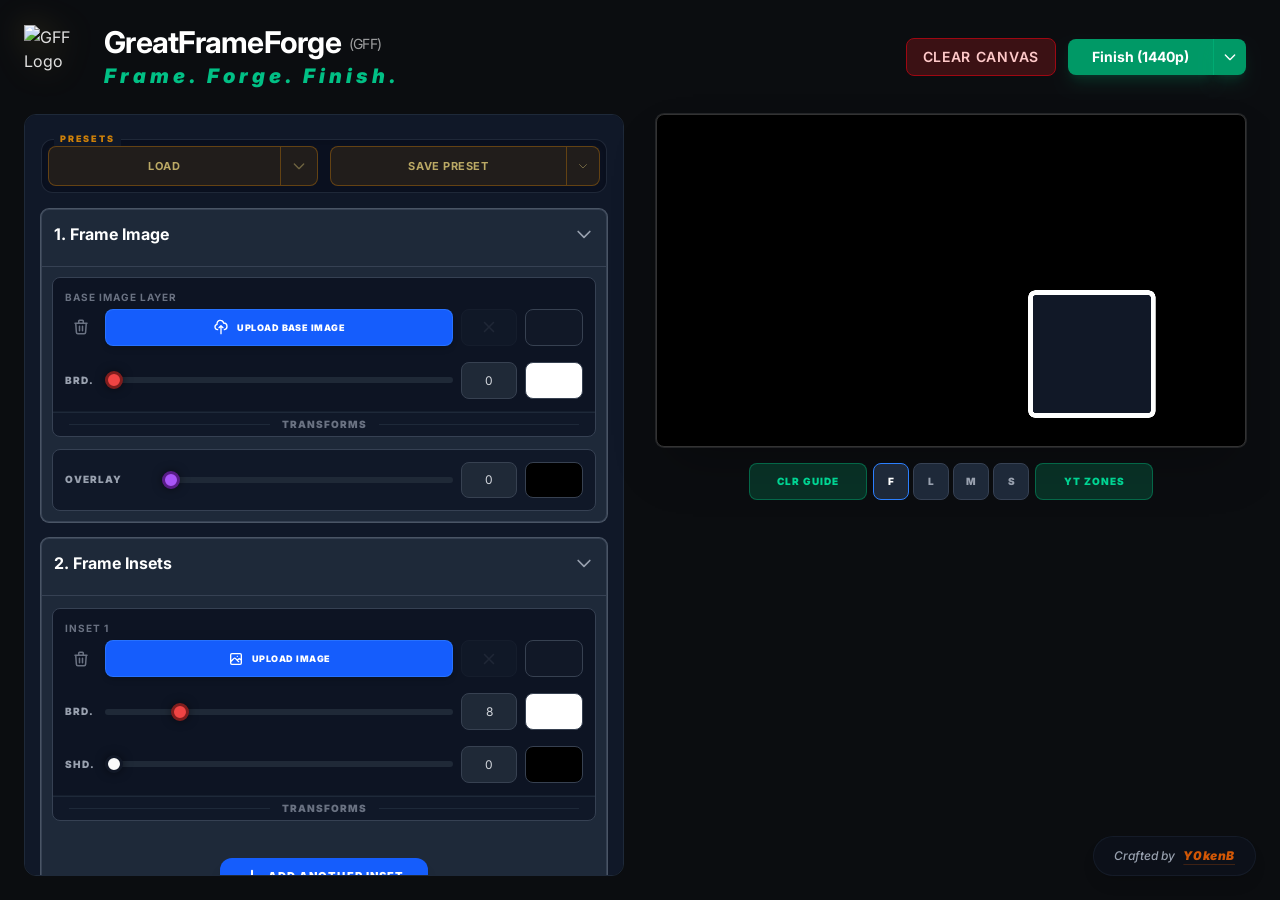
==== commit 238973fb: "Deploy GreatFrameForge PWA v1.2.3" ====
--- a/index.html
+++ b/index.html
@@ -7,8 +7,8 @@
     <link rel="icon" type="image/png" href="./assets/ggadgets-logo-DHXrvmgU.png">  
-  <script type="module" crossorigin src="./assets/index-BRR0AduF.js"></script>
-  <link rel="stylesheet" crossorigin href="./assets/index-1IMHF9vu.css">
+  <script type="module" crossorigin src="./assets/index-CM2X5Gwf.js"></script>
+  <link rel="stylesheet" crossorigin href="./assets/index-BsraEnjD.css">
 <link rel="manifest" href="./manifest.webmanifest"><script id="vite-plugin-pwa:register-sw" src="./registerSW.js"></script></head>
 <body class="min-h-screen xl:h-screen bg-[#0b0d10] xl:overflow-hidden">
 
--- a/assets/index-BsraEnjD.css
+++ b/assets/index-BsraEnjD.css
@@ -0,0 +1 @@
+@import"https://fonts.googleapis.com/css2?family=Anton&family=Bebas+Neue&family=Inter:wght@400;600;800&family=Montserrat:ital,wght@0,900;1,900&family=Oswald:wght@700&family=Playfair+Display:ital,wght@0,700;1,700&display=swap";/*! tailwindcss v4.2.1 | MIT License | https://tailwindcss.com */@layer properties{@supports (((-webkit-hyphens:none)) and (not (margin-trim:inline))) or ((-moz-orient:inline) and (not (color:rgb(from red r g b)))){*,:before,:after,::backdrop{--tw-translate-x:0;--tw-translate-y:0;--tw-translate-z:0;--tw-scale-x:1;--tw-scale-y:1;--tw-scale-z:1;--tw-rotate-x:initial;--tw-rotate-y:initial;--tw-rotate-z:initial;--tw-skew-x:initial;--tw-skew-y:initial;--tw-space-y-reverse:0;--tw-space-x-reverse:0;--tw-border-style:solid;--tw-leading:initial;--tw-font-weight:initial;--tw-tracking:initial;--tw-shadow:0 0 #0000;--tw-shadow-color:initial;--tw-shadow-alpha:100%;--tw-inset-shadow:0 0 #0000;--tw-inset-shadow-color:initial;--tw-inset-shadow-alpha:100%;--tw-ring-color:initial;--tw-ring-shadow:0 0 #0000;--tw-inset-ring-color:initial;--tw-inset-ring-shadow:0 0 #0000;--tw-ring-inset:initial;--tw-ring-offset-width:0px;--tw-ring-offset-color:#fff;--tw-ring-offset-shadow:0 0 #0000;--tw-blur:initial;--tw-brightness:initial;--tw-contrast:initial;--tw-grayscale:initial;--tw-hue-rotate:initial;--tw-invert:initial;--tw-opacity:initial;--tw-saturate:initial;--tw-sepia:initial;--tw-drop-shadow:initial;--tw-drop-shadow-color:initial;--tw-drop-shadow-alpha:100%;--tw-drop-shadow-size:initial;--tw-backdrop-blur:initial;--tw-backdrop-brightness:initial;--tw-backdrop-contrast:initial;--tw-backdrop-grayscale:initial;--tw-backdrop-hue-rotate:initial;--tw-backdrop-invert:initial;--tw-backdrop-opacity:initial;--tw-backdrop-saturate:initial;--tw-backdrop-sepia:initial;--tw-duration:initial}}}@layer theme{:root,:host{--font-sans:ui-sans-serif, system-ui, sans-serif, "Apple Color Emoji", "Segoe UI Emoji", "Segoe UI Symbol", "Noto Color Emoji";--font-serif:ui-serif, Georgia, Cambria, "Times New Roman", Times, serif;--font-mono:ui-monospace, SFMono-Regular, Menlo, Monaco, Consolas, "Liberation Mono", "Courier New", monospace;--color-red-200:oklch(88.5% .062 18.334);--color-red-300:oklch(80.8% .114 19.571);--color-red-400:oklch(70.4% .191 22.216);--color-red-500:oklch(63.7% .237 25.331);--color-red-600:oklch(57.7% .245 27.325);--color-red-800:oklch(44.4% .177 26.899);--color-red-900:oklch(39.6% .141 25.723);--color-red-950:oklch(25.8% .092 26.042);--color-orange-400:oklch(75% .183 55.934);--color-orange-500:oklch(70.5% .213 47.604);--color-orange-600:oklch(64.6% .222 41.116);--color-amber-200:oklch(92.4% .12 95.746);--color-amber-400:oklch(82.8% .189 84.429);--color-amber-500:oklch(76.9% .188 70.08);--color-amber-600:oklch(66.6% .179 58.318);--color-amber-900:oklch(41.4% .112 45.904);--color-green-400:oklch(79.2% .209 151.711);--color-green-500:oklch(72.3% .219 149.579);--color-emerald-400:oklch(76.5% .177 163.223);--color-emerald-500:oklch(69.6% .17 162.48);--color-emerald-600:oklch(59.6% .145 163.225);--color-emerald-900:oklch(37.8% .077 168.94);--color-blue-100:oklch(93.2% .032 255.585);--color-blue-200:oklch(88.2% .059 254.128);--color-blue-300:oklch(80.9% .105 251.813);--color-blue-400:oklch(70.7% .165 254.624);--color-blue-500:oklch(62.3% .214 259.815);--color-blue-600:oklch(54.6% .245 262.881);--color-blue-700:oklch(48.8% .243 264.376);--color-blue-900:oklch(37.9% .146 265.522);--color-purple-500:oklch(62.7% .265 303.9);--color-slate-300:oklch(86.9% .022 252.894);--color-slate-400:oklch(70.4% .04 256.788);--color-slate-500:oklch(55.4% .046 257.417);--color-slate-600:oklch(44.6% .043 257.281);--color-slate-700:oklch(37.2% .044 257.287);--color-gray-300:oklch(87.2% .01 258.338);--color-gray-400:oklch(70.7% .022 261.325);--color-gray-500:oklch(55.1% .027 264.364);--color-gray-600:oklch(44.6% .03 256.802);--color-gray-700:oklch(37.3% .034 259.733);--color-gray-800:oklch(27.8% .033 256.848);--color-gray-900:oklch(21% .034 264.665);--color-gray-950:oklch(13% .028 261.692);--color-black:#000;--color-white:#fff;--spacing:.25rem;--container-sm:24rem;--container-md:28rem;--text-xs:.75rem;--text-xs--line-height:calc(1 / .75);--text-sm:.875rem;--text-sm--line-height:calc(1.25 / .875);--text-lg:1.125rem;--text-lg--line-height:calc(1.75 / 1.125);--text-xl:1.25rem;--text-xl--line-height:calc(1.75 / 1.25);--text-2xl:1.5rem;--text-2xl--line-height:calc(2 / 1.5);--text-3xl:1.875rem;--text-3xl--line-height: 1.2 ;--font-weight-normal:400;--font-weight-medium:500;--font-weight-semibold:600;--font-weight-bold:700;--font-weight-black:900;--tracking-tighter:-.05em;--tracking-tight:-.025em;--tracking-wide:.025em;--tracking-wider:.05em;--tracking-widest:.1em;--leading-relaxed:1.625;--radius-md:.375rem;--radius-lg:.5rem;--radius-xl:.75rem;--radius-2xl:1rem;--blur-sm:8px;--blur-md:12px;--default-transition-duration:.15s;--default-transition-timing-function:cubic-bezier(.4, 0, .2, 1);--default-font-family:var(--font-sans);--default-mono-font-family:var(--font-mono)}}@layer base{*,:after,:before,::backdrop{box-sizing:border-box;border:0 solid;margin:0;padding:0}::file-selector-button{box-sizing:border-box;border:0 solid;margin:0;padding:0}html,:host{-webkit-text-size-adjust:100%;-moz-tab-size:4;tab-size:4;line-height:1.5;font-family:var(--default-font-family,ui-sans-serif, system-ui, sans-serif, "Apple Color Emoji", "Segoe UI Emoji", "Segoe UI Symbol", "Noto Color Emoji");font-feature-settings:var(--default-font-feature-settings,normal);font-variation-settings:var(--default-font-variation-settings,normal);-webkit-tap-highlight-color:transparent}hr{height:0;color:inherit;border-top-width:1px}abbr:where([title]){-webkit-text-decoration:underline dotted;text-decoration:underline dotted}h1,h2,h3,h4,h5,h6{font-size:inherit;font-weight:inherit}a{color:inherit;-webkit-text-decoration:inherit;text-decoration:inherit}b,strong{font-weight:bolder}code,kbd,samp,pre{font-family:var(--default-mono-font-family,ui-monospace, SFMono-Regular, Menlo, Monaco, Consolas, "Liberation Mono", "Courier New", monospace);font-feature-settings:var(--default-mono-font-feature-settings,normal);font-variation-settings:var(--default-mono-font-variation-settings,normal);font-size:1em}small{font-size:80%}sub,sup{vertical-align:baseline;font-size:75%;line-height:0;position:relative}sub{bottom:-.25em}sup{top:-.5em}table{text-indent:0;border-color:inherit;border-collapse:collapse}:-moz-focusring{outline:auto}progress{vertical-align:baseline}summary{display:list-item}ol,ul,menu{list-style:none}img,svg,video,canvas,audio,iframe,embed,object{vertical-align:middle;display:block}img,video{max-width:100%;height:auto}button,input,select,optgroup,textarea{font:inherit;font-feature-settings:inherit;font-variation-settings:inherit;letter-spacing:inherit;color:inherit;opacity:1;background-color:#0000;border-radius:0}::file-selector-button{font:inherit;font-feature-settings:inherit;font-variation-settings:inherit;letter-spacing:inherit;color:inherit;opacity:1;background-color:#0000;border-radius:0}:where(select:is([multiple],[size])) optgroup{font-weight:bolder}:where(select:is([multiple],[size])) optgroup option{padding-inline-start:20px}::file-selector-button{margin-inline-end:4px}::placeholder{opacity:1}@supports (not ((-webkit-appearance:-apple-pay-button))) or (contain-intrinsic-size:1px){::placeholder{color:currentColor}@supports (color:color-mix(in lab,red,red)){::placeholder{color:color-mix(in oklab,currentcolor 50%,transparent)}}}textarea{resize:vertical}::-webkit-search-decoration{-webkit-appearance:none}::-webkit-date-and-time-value{min-height:1lh;text-align:inherit}::-webkit-datetime-edit{display:inline-flex}::-webkit-datetime-edit-fields-wrapper{padding:0}::-webkit-datetime-edit{padding-block:0}::-webkit-datetime-edit-year-field{padding-block:0}::-webkit-datetime-edit-month-field{padding-block:0}::-webkit-datetime-edit-day-field{padding-block:0}::-webkit-datetime-edit-hour-field{padding-block:0}::-webkit-datetime-edit-minute-field{padding-block:0}::-webkit-datetime-edit-second-field{padding-block:0}::-webkit-datetime-edit-millisecond-field{padding-block:0}::-webkit-datetime-edit-meridiem-field{padding-block:0}::-webkit-calendar-picker-indicator{line-height:1}:-moz-ui-invalid{box-shadow:none}button,input:where([type=button],[type=reset],[type=submit]){-webkit-appearance:button;-moz-appearance:button;appearance:button}::file-selector-button{-webkit-appearance:button;-moz-appearance:button;appearance:button}::-webkit-inner-spin-button{height:auto}::-webkit-outer-spin-button{height:auto}[hidden]:where(:not([hidden=until-found])){display:none!important}}@layer components;@layer utilities{.pointer-events-auto{pointer-events:auto}.pointer-events-none{pointer-events:none}.visible{visibility:visible}.absolute{position:absolute}.fixed{position:fixed}.relative{position:relative}.static{position:static}.sticky{position:sticky}.inset-0{inset:calc(var(--spacing) * 0)}.start{inset-inline-start:var(--spacing)}.end{inset-inline-end:var(--spacing)}.-top-2{top:calc(var(--spacing) * -2)}.top-0{top:calc(var(--spacing) * 0)}.top-1\/2{top:50%}.top-4{top:calc(var(--spacing) * 4)}.top-6{top:calc(var(--spacing) * 6)}.top-\[var\(--header-height\,0px\)\]{top:var(--header-height,0px)}.top-full{top:100%}.right-0{right:calc(var(--spacing) * 0)}.right-3{right:calc(var(--spacing) * 3)}.right-6{right:calc(var(--spacing) * 6)}.right-12{right:calc(var(--spacing) * 12)}.bottom-0{bottom:calc(var(--spacing) * 0)}.bottom-6{bottom:calc(var(--spacing) * 6)}.bottom-full{bottom:100%}.left-0{left:calc(var(--spacing) * 0)}.left-3{left:calc(var(--spacing) * 3)}.z-10{z-index:10}.z-20{z-index:20}.z-\[30\]{z-index:30}.z-\[40\]{z-index:40}.z-\[50\]{z-index:50}.z-\[60\]{z-index:60}.z-\[100\]{z-index:100}.z-\[110\]{z-index:110}.z-\[200\]{z-index:200}.z-\[300\]{z-index:300}.z-\[9999\]{z-index:9999}.z-\[10000\]{z-index:10000}.order-1{order:1}.order-2{order:2}.col-span-3{grid-column:span 3/span 3}.container{width:100%}@media(min-width:40rem){.container{max-width:40rem}}@media(min-width:48rem){.container{max-width:48rem}}@media(min-width:64rem){.container{max-width:64rem}}@media(min-width:80rem){.container{max-width:80rem}}@media(min-width:96rem){.container{max-width:96rem}}.-mx-2\.5{margin-inline:calc(var(--spacing) * -2.5)}.mx-auto{margin-inline:auto}.mt-0{margin-top:calc(var(--spacing) * 0)}.mt-0\.5{margin-top:calc(var(--spacing) * .5)}.mt-1{margin-top:calc(var(--spacing) * 1)}.mt-2{margin-top:calc(var(--spacing) * 2)}.mt-3{margin-top:calc(var(--spacing) * 3)}.mt-4{margin-top:calc(var(--spacing) * 4)}.mt-6{margin-top:calc(var(--spacing) * 6)}.mt-auto{margin-top:auto}.mr-1{margin-right:calc(var(--spacing) * 1)}.mr-2{margin-right:calc(var(--spacing) * 2)}.mr-8{margin-right:calc(var(--spacing) * 8)}.mb-0{margin-bottom:calc(var(--spacing) * 0)}.mb-1{margin-bottom:calc(var(--spacing) * 1)}.mb-1\.5{margin-bottom:calc(var(--spacing) * 1.5)}.mb-2{margin-bottom:calc(var(--spacing) * 2)}.mb-4{margin-bottom:calc(var(--spacing) * 4)}.mb-6{margin-bottom:calc(var(--spacing) * 6)}.mb-8{margin-bottom:calc(var(--spacing) * 8)}.-ml-2{margin-left:calc(var(--spacing) * -2)}.ml-2{margin-left:calc(var(--spacing) * 2)}.block{display:block}.flex{display:flex}.grid{display:grid}.hidden{display:none}.inline-flex{display:inline-flex}.aspect-square{aspect-ratio:1}.\!h-\[2\.3rem\]{height:2.3rem!important}.h-1{height:calc(var(--spacing) * 1)}.h-1\.5{height:calc(var(--spacing) * 1.5)}.h-3{height:calc(var(--spacing) * 3)}.h-3\.5{height:calc(var(--spacing) * 3.5)}.h-4{height:calc(var(--spacing) * 4)}.h-4\.5{height:calc(var(--spacing) * 4.5)}.h-5{height:calc(var(--spacing) * 5)}.h-6{height:calc(var(--spacing) * 6)}.h-7{height:calc(var(--spacing) * 7)}.h-8{height:calc(var(--spacing) * 8)}.h-9{height:calc(var(--spacing) * 9)}.h-10{height:calc(var(--spacing) * 10)}.h-11{height:calc(var(--spacing) * 11)}.h-12{height:calc(var(--spacing) * 12)}.h-24{height:calc(var(--spacing) * 24)}.h-\[1px\]{height:1px}.h-\[2\.3rem\]{height:2.3rem}.h-\[2\.8rem\]{height:2.8rem}.h-\[2rem\]{height:2rem}.h-\[24px\]{height:24px}.h-\[80vh\]{height:80vh}.h-\[82vh\]{height:82vh}.h-\[325px\]{height:325px}.h-auto{height:auto}.h-full{height:100%}.h-px{height:1px}.max-h-\[220px\]{max-height:220px}.max-h-\[300px\]{max-height:300px}.max-h-full{max-height:100%}.min-h-0{min-height:calc(var(--spacing) * 0)}.min-h-screen{min-height:100vh}.\!w-\[4rem\]{width:4rem!important}.w-2{width:calc(var(--spacing) * 2)}.w-3{width:calc(var(--spacing) * 3)}.w-3\.5{width:calc(var(--spacing) * 3.5)}.w-4{width:calc(var(--spacing) * 4)}.w-4\.5{width:calc(var(--spacing) * 4.5)}.w-5{width:calc(var(--spacing) * 5)}.w-6{width:calc(var(--spacing) * 6)}.w-7{width:calc(var(--spacing) * 7)}.w-8{width:calc(var(--spacing) * 8)}.w-9{width:calc(var(--spacing) * 9)}.w-10{width:calc(var(--spacing) * 10)}.w-11{width:calc(var(--spacing) * 11)}.w-12{width:calc(var(--spacing) * 12)}.w-14{width:calc(var(--spacing) * 14)}.w-48{width:calc(var(--spacing) * 48)}.w-\[2\.3rem\]{width:2.3rem}.w-\[3\.5rem\]{width:3.5rem}.w-\[4rem\]{width:4rem}.w-\[85px\]{width:85px}.w-\[95px\]{width:95px}.w-\[280px\]{width:280px}.w-\[379px\]{width:379px}.w-full{width:100%}.max-w-\[1600px\]{max-width:1600px}.max-w-\[1800px\]{max-width:1800px}.max-w-\[1920px\]{max-width:1920px}.max-w-full{max-width:100%}.max-w-md{max-width:var(--container-md)}.max-w-sm{max-width:var(--container-sm)}.min-w-0{min-width:calc(var(--spacing) * 0)}.min-w-\[160px\]{min-width:160px}.flex-1{flex:1}.flex-none{flex:none}.shrink-0{flex-shrink:0}.flex-grow{flex-grow:1}.-translate-y-1\/2{--tw-translate-y: -50% ;translate:var(--tw-translate-x) var(--tw-translate-y)}.translate-y-1{--tw-translate-y:calc(var(--spacing) * 1);translate:var(--tw-translate-x) var(--tw-translate-y)}.scale-95{--tw-scale-x:95%;--tw-scale-y:95%;--tw-scale-z:95%;scale:var(--tw-scale-x) var(--tw-scale-y)}.rotate-90{rotate:90deg}.transform{transform:var(--tw-rotate-x,) var(--tw-rotate-y,) var(--tw-rotate-z,) var(--tw-skew-x,) var(--tw-skew-y,)}.cursor-crosshair{cursor:crosshair}.cursor-default{cursor:default}.cursor-grab{cursor:grab}.cursor-pointer{cursor:pointer}.resize{resize:both}.list-none{list-style-type:none}.appearance-none{-webkit-appearance:none;-moz-appearance:none;appearance:none}.grid-cols-1{grid-template-columns:repeat(1,minmax(0,1fr))}.grid-cols-2{grid-template-columns:repeat(2,minmax(0,1fr))}.grid-cols-3{grid-template-columns:repeat(3,minmax(0,1fr))}.grid-cols-9{grid-template-columns:repeat(9,minmax(0,1fr))}.flex-col{flex-direction:column}.flex-row{flex-direction:row}.items-center{align-items:center}.items-start{align-items:flex-start}.items-stretch{align-items:stretch}.justify-between{justify-content:space-between}.justify-center{justify-content:center}.justify-end{justify-content:flex-end}.justify-start{justify-content:flex-start}.gap-1{gap:calc(var(--spacing) * 1)}.gap-1\.5{gap:calc(var(--spacing) * 1.5)}.gap-2{gap:calc(var(--spacing) * 2)}.gap-2\.5{gap:calc(var(--spacing) * 2.5)}.gap-3{gap:calc(var(--spacing) * 3)}.gap-4{gap:calc(var(--spacing) * 4)}.gap-6{gap:calc(var(--spacing) * 6)}.gap-8{gap:calc(var(--spacing) * 8)}:where(.space-y-1>:not(:last-child)){--tw-space-y-reverse:0;margin-block-start:calc(calc(var(--spacing) * 1) * var(--tw-space-y-reverse));margin-block-end:calc(calc(var(--spacing) * 1) * calc(1 - var(--tw-space-y-reverse)))}:where(.space-y-2>:not(:last-child)){--tw-space-y-reverse:0;margin-block-start:calc(calc(var(--spacing) * 2) * var(--tw-space-y-reverse));margin-block-end:calc(calc(var(--spacing) * 2) * calc(1 - var(--tw-space-y-reverse)))}:where(.space-y-3>:not(:last-child)){--tw-space-y-reverse:0;margin-block-start:calc(calc(var(--spacing) * 3) * var(--tw-space-y-reverse));margin-block-end:calc(calc(var(--spacing) * 3) * calc(1 - var(--tw-space-y-reverse)))}:where(.space-y-4>:not(:last-child)){--tw-space-y-reverse:0;margin-block-start:calc(calc(var(--spacing) * 4) * var(--tw-space-y-reverse));margin-block-end:calc(calc(var(--spacing) * 4) * calc(1 - var(--tw-space-y-reverse)))}:where(.space-y-5>:not(:last-child)){--tw-space-y-reverse:0;margin-block-start:calc(calc(var(--spacing) * 5) * var(--tw-space-y-reverse));margin-block-end:calc(calc(var(--spacing) * 5) * calc(1 - var(--tw-space-y-reverse)))}:where(.space-y-6>:not(:last-child)){--tw-space-y-reverse:0;margin-block-start:calc(calc(var(--spacing) * 6) * var(--tw-space-y-reverse));margin-block-end:calc(calc(var(--spacing) * 6) * calc(1 - var(--tw-space-y-reverse)))}.gap-x-4{column-gap:calc(var(--spacing) * 4)}.gap-x-6{column-gap:calc(var(--spacing) * 6)}:where(.space-x-3>:not(:last-child)){--tw-space-x-reverse:0;margin-inline-start:calc(calc(var(--spacing) * 3) * var(--tw-space-x-reverse));margin-inline-end:calc(calc(var(--spacing) * 3) * calc(1 - var(--tw-space-x-reverse)))}.gap-y-3{row-gap:calc(var(--spacing) * 3)}.gap-y-4{row-gap:calc(var(--spacing) * 4)}.truncate{text-overflow:ellipsis;white-space:nowrap;overflow:hidden}.overflow-hidden{overflow:hidden}.overflow-x-auto{overflow-x:auto}.overflow-x-hidden{overflow-x:hidden}.overflow-y-auto{overflow-y:auto}.rounded{border-radius:.25rem}.rounded-2xl{border-radius:var(--radius-2xl)}.rounded-full{border-radius:3.40282e38px}.rounded-lg{border-radius:var(--radius-lg)}.rounded-md{border-radius:var(--radius-md)}.rounded-xl{border-radius:var(--radius-xl)}.rounded-l-lg{border-top-left-radius:var(--radius-lg);border-bottom-left-radius:var(--radius-lg)}.rounded-r-lg{border-top-right-radius:var(--radius-lg);border-bottom-right-radius:var(--radius-lg)}.border{border-style:var(--tw-border-style);border-width:1px}.border-2{border-style:var(--tw-border-style);border-width:2px}.border-t{border-top-style:var(--tw-border-style);border-top-width:1px}.border-r-0{border-right-style:var(--tw-border-style);border-right-width:0}.border-b{border-bottom-style:var(--tw-border-style);border-bottom-width:1px}.border-b-2{border-bottom-style:var(--tw-border-style);border-bottom-width:2px}.border-l{border-left-style:var(--tw-border-style);border-left-width:1px}.border-dashed{--tw-border-style:dashed;border-style:dashed}.\!border-blue-900\/30{border-color:#1c398e4d!important}@supports (color:color-mix(in lab,red,red)){.\!border-blue-900\/30{border-color:color-mix(in oklab,var(--color-blue-900) 30%,transparent)!important}}.\!border-emerald-900\/30{border-color:#004e3b4d!important}@supports (color:color-mix(in lab,red,red)){.\!border-emerald-900\/30{border-color:color-mix(in oklab,var(--color-emerald-900) 30%,transparent)!important}}.\!border-red-900\/30{border-color:#82181a4d!important}@supports (color:color-mix(in lab,red,red)){.\!border-red-900\/30{border-color:color-mix(in oklab,var(--color-red-900) 30%,transparent)!important}}.border-amber-500\/30{border-color:#f99c004d}@supports (color:color-mix(in lab,red,red)){.border-amber-500\/30{border-color:color-mix(in oklab,var(--color-amber-500) 30%,transparent)}}.border-amber-500\/60{border-color:#f99c0099}@supports (color:color-mix(in lab,red,red)){.border-amber-500\/60{border-color:color-mix(in oklab,var(--color-amber-500) 60%,transparent)}}.border-black{border-color:var(--color-black)}.border-blue-400\/30{border-color:#54a2ff4d}@supports (color:color-mix(in lab,red,red)){.border-blue-400\/30{border-color:color-mix(in oklab,var(--color-blue-400) 30%,transparent)}}.border-blue-500{border-color:var(--color-blue-500)}.border-blue-500\/20{border-color:#3080ff33}@supports (color:color-mix(in lab,red,red)){.border-blue-500\/20{border-color:color-mix(in oklab,var(--color-blue-500) 20%,transparent)}}.border-blue-500\/40{border-color:#3080ff66}@supports (color:color-mix(in lab,red,red)){.border-blue-500\/40{border-color:color-mix(in oklab,var(--color-blue-500) 40%,transparent)}}.border-blue-500\/50{border-color:#3080ff80}@supports (color:color-mix(in lab,red,red)){.border-blue-500\/50{border-color:color-mix(in oklab,var(--color-blue-500) 50%,transparent)}}.border-blue-900\/30{border-color:#1c398e4d}@supports (color:color-mix(in lab,red,red)){.border-blue-900\/30{border-color:color-mix(in oklab,var(--color-blue-900) 30%,transparent)}}.border-emerald-400\/30{border-color:#00d2944d}@supports (color:color-mix(in lab,red,red)){.border-emerald-400\/30{border-color:color-mix(in oklab,var(--color-emerald-400) 30%,transparent)}}.border-emerald-500\/20{border-color:#00bb7f33}@supports (color:color-mix(in lab,red,red)){.border-emerald-500\/20{border-color:color-mix(in oklab,var(--color-emerald-500) 20%,transparent)}}.border-emerald-500\/40{border-color:#00bb7f66}@supports (color:color-mix(in lab,red,red)){.border-emerald-500\/40{border-color:color-mix(in oklab,var(--color-emerald-500) 40%,transparent)}}.border-emerald-900\/30{border-color:#004e3b4d}@supports (color:color-mix(in lab,red,red)){.border-emerald-900\/30{border-color:color-mix(in oklab,var(--color-emerald-900) 30%,transparent)}}.border-gray-600{border-color:var(--color-gray-600)}.border-gray-700{border-color:var(--color-gray-700)}.border-gray-700\/50{border-color:#36415380}@supports (color:color-mix(in lab,red,red)){.border-gray-700\/50{border-color:color-mix(in oklab,var(--color-gray-700) 50%,transparent)}}.border-gray-800{border-color:var(--color-gray-800)}.border-gray-800\/50{border-color:#1e293980}@supports (color:color-mix(in lab,red,red)){.border-gray-800\/50{border-color:color-mix(in oklab,var(--color-gray-800) 50%,transparent)}}.border-gray-800\/80{border-color:#1e2939cc}@supports (color:color-mix(in lab,red,red)){.border-gray-800\/80{border-color:color-mix(in oklab,var(--color-gray-800) 80%,transparent)}}.border-red-800{border-color:var(--color-red-800)}.border-red-900\/30{border-color:#82181a4d}@supports (color:color-mix(in lab,red,red)){.border-red-900\/30{border-color:color-mix(in oklab,var(--color-red-900) 30%,transparent)}}.border-red-900\/50{border-color:#82181a80}@supports (color:color-mix(in lab,red,red)){.border-red-900\/50{border-color:color-mix(in oklab,var(--color-red-900) 50%,transparent)}}.border-slate-500\/30{border-color:#62748e4d}@supports (color:color-mix(in lab,red,red)){.border-slate-500\/30{border-color:color-mix(in oklab,var(--color-slate-500) 30%,transparent)}}.border-transparent{border-color:#0000}.border-white\/5{border-color:#ffffff0d}@supports (color:color-mix(in lab,red,red)){.border-white\/5{border-color:color-mix(in oklab,var(--color-white) 5%,transparent)}}.bg-\[\#0b0d10\]{background-color:#0b0d10}.bg-\[\#212938\]{background-color:#212938}.bg-amber-500\/10{background-color:#f99c001a}@supports (color:color-mix(in lab,red,red)){.bg-amber-500\/10{background-color:color-mix(in oklab,var(--color-amber-500) 10%,transparent)}}.bg-amber-500\/40{background-color:#f99c0066}@supports (color:color-mix(in lab,red,red)){.bg-amber-500\/40{background-color:color-mix(in oklab,var(--color-amber-500) 40%,transparent)}}.bg-amber-600{background-color:var(--color-amber-600)}.bg-black{background-color:var(--color-black)}.bg-black\/60{background-color:#0009}@supports (color:color-mix(in lab,red,red)){.bg-black\/60{background-color:color-mix(in oklab,var(--color-black) 60%,transparent)}}.bg-blue-500\/5{background-color:#3080ff0d}@supports (color:color-mix(in lab,red,red)){.bg-blue-500\/5{background-color:color-mix(in oklab,var(--color-blue-500) 5%,transparent)}}.bg-blue-500\/10{background-color:#3080ff1a}@supports (color:color-mix(in lab,red,red)){.bg-blue-500\/10{background-color:color-mix(in oklab,var(--color-blue-500) 10%,transparent)}}.bg-blue-500\/20{background-color:#3080ff33}@supports (color:color-mix(in lab,red,red)){.bg-blue-500\/20{background-color:color-mix(in oklab,var(--color-blue-500) 20%,transparent)}}.bg-blue-600{background-color:var(--color-blue-600)}.bg-blue-600\/20{background-color:#155dfc33}@supports (color:color-mix(in lab,red,red)){.bg-blue-600\/20{background-color:color-mix(in oklab,var(--color-blue-600) 20%,transparent)}}.bg-emerald-500\/5{background-color:#00bb7f0d}@supports (color:color-mix(in lab,red,red)){.bg-emerald-500\/5{background-color:color-mix(in oklab,var(--color-emerald-500) 5%,transparent)}}.bg-emerald-500\/10{background-color:#00bb7f1a}@supports (color:color-mix(in lab,red,red)){.bg-emerald-500\/10{background-color:color-mix(in oklab,var(--color-emerald-500) 10%,transparent)}}.bg-emerald-500\/20{background-color:#00bb7f33}@supports (color:color-mix(in lab,red,red)){.bg-emerald-500\/20{background-color:color-mix(in oklab,var(--color-emerald-500) 20%,transparent)}}.bg-emerald-600{background-color:var(--color-emerald-600)}.bg-emerald-600\/10{background-color:#0097671a}@supports (color:color-mix(in lab,red,red)){.bg-emerald-600\/10{background-color:color-mix(in oklab,var(--color-emerald-600) 10%,transparent)}}.bg-emerald-600\/20{background-color:#00976733}@supports (color:color-mix(in lab,red,red)){.bg-emerald-600\/20{background-color:color-mix(in oklab,var(--color-emerald-600) 20%,transparent)}}.bg-gray-700{background-color:var(--color-gray-700)}.bg-gray-800{background-color:var(--color-gray-800)}.bg-gray-800\/50{background-color:#1e293980}@supports (color:color-mix(in lab,red,red)){.bg-gray-800\/50{background-color:color-mix(in oklab,var(--color-gray-800) 50%,transparent)}}.bg-gray-900{background-color:var(--color-gray-900)}.bg-gray-900\/40{background-color:#10182866}@supports (color:color-mix(in lab,red,red)){.bg-gray-900\/40{background-color:color-mix(in oklab,var(--color-gray-900) 40%,transparent)}}.bg-gray-900\/50{background-color:#10182880}@supports (color:color-mix(in lab,red,red)){.bg-gray-900\/50{background-color:color-mix(in oklab,var(--color-gray-900) 50%,transparent)}}.bg-gray-950{background-color:var(--color-gray-950)}.bg-gray-950\/20{background-color:#03071233}@supports (color:color-mix(in lab,red,red)){.bg-gray-950\/20{background-color:color-mix(in oklab,var(--color-gray-950) 20%,transparent)}}.bg-gray-950\/30{background-color:#0307124d}@supports (color:color-mix(in lab,red,red)){.bg-gray-950\/30{background-color:color-mix(in oklab,var(--color-gray-950) 30%,transparent)}}.bg-gray-950\/40{background-color:#03071266}@supports (color:color-mix(in lab,red,red)){.bg-gray-950\/40{background-color:color-mix(in oklab,var(--color-gray-950) 40%,transparent)}}.bg-gray-950\/50{background-color:#03071280}@supports (color:color-mix(in lab,red,red)){.bg-gray-950\/50{background-color:color-mix(in oklab,var(--color-gray-950) 50%,transparent)}}.bg-orange-500\/10{background-color:#fe6e001a}@supports (color:color-mix(in lab,red,red)){.bg-orange-500\/10{background-color:color-mix(in oklab,var(--color-orange-500) 10%,transparent)}}.bg-orange-600{background-color:var(--color-orange-600)}.bg-red-500\/10{background-color:#fb2c361a}@supports (color:color-mix(in lab,red,red)){.bg-red-500\/10{background-color:color-mix(in oklab,var(--color-red-500) 10%,transparent)}}.bg-red-600{background-color:var(--color-red-600)}.bg-red-600\/20{background-color:#e4001433}@supports (color:color-mix(in lab,red,red)){.bg-red-600\/20{background-color:color-mix(in oklab,var(--color-red-600) 20%,transparent)}}.bg-red-900\/10{background-color:#82181a1a}@supports (color:color-mix(in lab,red,red)){.bg-red-900\/10{background-color:color-mix(in oklab,var(--color-red-900) 10%,transparent)}}.bg-red-900\/40{background-color:#82181a66}@supports (color:color-mix(in lab,red,red)){.bg-red-900\/40{background-color:color-mix(in oklab,var(--color-red-900) 40%,transparent)}}.bg-slate-700\/50{background-color:#31415880}@supports (color:color-mix(in lab,red,red)){.bg-slate-700\/50{background-color:color-mix(in oklab,var(--color-slate-700) 50%,transparent)}}.bg-white{background-color:var(--color-white)}.p-0\.5{padding:calc(var(--spacing) * .5)}.p-1{padding:calc(var(--spacing) * 1)}.p-1\.5{padding:calc(var(--spacing) * 1.5)}.p-2{padding:calc(var(--spacing) * 2)}.p-2\.5{padding:calc(var(--spacing) * 2.5)}.p-3{padding:calc(var(--spacing) * 3)}.p-4{padding:calc(var(--spacing) * 4)}.p-5{padding:calc(var(--spacing) * 5)}.p-6{padding:calc(var(--spacing) * 6)}.px-1{padding-inline:calc(var(--spacing) * 1)}.px-1\.5{padding-inline:calc(var(--spacing) * 1.5)}.px-2{padding-inline:calc(var(--spacing) * 2)}.px-2\.5{padding-inline:calc(var(--spacing) * 2.5)}.px-3{padding-inline:calc(var(--spacing) * 3)}.px-4{padding-inline:calc(var(--spacing) * 4)}.px-5{padding-inline:calc(var(--spacing) * 5)}.px-6{padding-inline:calc(var(--spacing) * 6)}.py-1{padding-block:calc(var(--spacing) * 1)}.py-1\.5{padding-block:calc(var(--spacing) * 1.5)}.py-2{padding-block:calc(var(--spacing) * 2)}.py-2\.5{padding-block:calc(var(--spacing) * 2.5)}.py-3{padding-block:calc(var(--spacing) * 3)}.py-6{padding-block:calc(var(--spacing) * 6)}.pt-0{padding-top:calc(var(--spacing) * 0)}.pt-1{padding-top:calc(var(--spacing) * 1)}.pt-2{padding-top:calc(var(--spacing) * 2)}.pt-3{padding-top:calc(var(--spacing) * 3)}.pt-4{padding-top:calc(var(--spacing) * 4)}.pt-5{padding-top:calc(var(--spacing) * 5)}.pt-6{padding-top:calc(var(--spacing) * 6)}.pb-0{padding-bottom:calc(var(--spacing) * 0)}.pb-2{padding-bottom:calc(var(--spacing) * 2)}.pb-4{padding-bottom:calc(var(--spacing) * 4)}.pb-6{padding-bottom:calc(var(--spacing) * 6)}.pb-12{padding-bottom:calc(var(--spacing) * 12)}.pb-20{padding-bottom:calc(var(--spacing) * 20)}.text-center{text-align:center}.font-mono{font-family:var(--font-mono)}.font-serif{font-family:var(--font-serif)}.text-2xl{font-size:var(--text-2xl);line-height:var(--tw-leading,var(--text-2xl--line-height))}.text-3xl{font-size:var(--text-3xl);line-height:var(--tw-leading,var(--text-3xl--line-height))}.text-lg{font-size:var(--text-lg);line-height:var(--tw-leading,var(--text-lg--line-height))}.text-sm{font-size:var(--text-sm);line-height:var(--tw-leading,var(--text-sm--line-height))}.text-xl{font-size:var(--text-xl);line-height:var(--tw-leading,var(--text-xl--line-height))}.text-xs{font-size:var(--text-xs);line-height:var(--tw-leading,var(--text-xs--line-height))}.text-\[9px\]{font-size:9px}.text-\[10px\]{font-size:10px}.text-\[11px\]{font-size:11px}.text-\[12px\]{font-size:12px}.leading-none{--tw-leading:1;line-height:1}.leading-relaxed{--tw-leading:var(--leading-relaxed);line-height:var(--leading-relaxed)}.font-black{--tw-font-weight:var(--font-weight-black);font-weight:var(--font-weight-black)}.font-bold{--tw-font-weight:var(--font-weight-bold);font-weight:var(--font-weight-bold)}.font-medium{--tw-font-weight:var(--font-weight-medium);font-weight:var(--font-weight-medium)}.font-normal{--tw-font-weight:var(--font-weight-normal);font-weight:var(--font-weight-normal)}.font-semibold{--tw-font-weight:var(--font-weight-semibold);font-weight:var(--font-weight-semibold)}.tracking-\[0\.2em\]{--tw-tracking:.2em;letter-spacing:.2em}.tracking-tight{--tw-tracking:var(--tracking-tight);letter-spacing:var(--tracking-tight)}.tracking-tighter{--tw-tracking:var(--tracking-tighter);letter-spacing:var(--tracking-tighter)}.tracking-wide{--tw-tracking:var(--tracking-wide);letter-spacing:var(--tracking-wide)}.tracking-wider{--tw-tracking:var(--tracking-wider);letter-spacing:var(--tracking-wider)}.tracking-widest{--tw-tracking:var(--tracking-widest);letter-spacing:var(--tracking-widest)}.whitespace-nowrap{white-space:nowrap}.\!text-blue-400{color:var(--color-blue-400)!important}.\!text-emerald-400{color:var(--color-emerald-400)!important}.\!text-red-200{color:var(--color-red-200)!important}.text-amber-200\/70{color:#fee685b3}@supports (color:color-mix(in lab,red,red)){.text-amber-200\/70{color:color-mix(in oklab,var(--color-amber-200) 70%,transparent)}}.text-amber-500{color:var(--color-amber-500)}.text-amber-500\/80{color:#f99c00cc}@supports (color:color-mix(in lab,red,red)){.text-amber-500\/80{color:color-mix(in oklab,var(--color-amber-500) 80%,transparent)}}.text-blue-200{color:var(--color-blue-200)}.text-blue-400{color:var(--color-blue-400)}.text-blue-600{color:var(--color-blue-600)}.text-emerald-400{color:var(--color-emerald-400)}.text-emerald-500\/70{color:#00bb7fb3}@supports (color:color-mix(in lab,red,red)){.text-emerald-500\/70{color:color-mix(in oklab,var(--color-emerald-500) 70%,transparent)}}.text-emerald-500\/80{color:#00bb7fcc}@supports (color:color-mix(in lab,red,red)){.text-emerald-500\/80{color:color-mix(in oklab,var(--color-emerald-500) 80%,transparent)}}.text-emerald-600\/40{color:#00976766}@supports (color:color-mix(in lab,red,red)){.text-emerald-600\/40{color:color-mix(in oklab,var(--color-emerald-600) 40%,transparent)}}.text-gray-300{color:var(--color-gray-300)}.text-gray-400{color:var(--color-gray-400)}.text-gray-500{color:var(--color-gray-500)}.text-gray-600{color:var(--color-gray-600)}.text-orange-400{color:var(--color-orange-400)}.text-orange-500\/80{color:#fe6e00cc}@supports (color:color-mix(in lab,red,red)){.text-orange-500\/80{color:color-mix(in oklab,var(--color-orange-500) 80%,transparent)}}.text-red-200{color:var(--color-red-200)}.text-red-400{color:var(--color-red-400)}.text-red-500\/70{color:#fb2c36b3}@supports (color:color-mix(in lab,red,red)){.text-red-500\/70{color:color-mix(in oklab,var(--color-red-500) 70%,transparent)}}.text-slate-300{color:var(--color-slate-300)}.text-slate-400{color:var(--color-slate-400)}.text-white{color:var(--color-white)}.uppercase{text-transform:uppercase}.italic{font-style:italic}.underline{text-decoration-line:underline}.decoration-orange-500\/20{text-decoration-color:#fe6e0033}@supports (color:color-mix(in lab,red,red)){.decoration-orange-500\/20{-webkit-text-decoration-color:color-mix(in oklab,var(--color-orange-500) 20%,transparent);text-decoration-color:color-mix(in oklab,var(--color-orange-500) 20%,transparent)}}.underline-offset-4{text-underline-offset:4px}.accent-amber-500{accent-color:var(--color-amber-500)}.accent-blue-500{accent-color:var(--color-blue-500)}.accent-emerald-500{accent-color:var(--color-emerald-500)}.accent-gray-400{accent-color:var(--color-gray-400)}.accent-gray-500{accent-color:var(--color-gray-500)}.accent-green-500{accent-color:var(--color-green-500)}.accent-purple-500{accent-color:var(--color-purple-500)}.accent-red-500{accent-color:var(--color-red-500)}.opacity-0{opacity:0}.opacity-20{opacity:.2}.opacity-40{opacity:.4}.opacity-50{opacity:.5}.opacity-60{opacity:.6}.opacity-90{opacity:.9}.shadow{--tw-shadow:0 1px 3px 0 var(--tw-shadow-color,#0000001a), 0 1px 2px -1px var(--tw-shadow-color,#0000001a);box-shadow:var(--tw-inset-shadow),var(--tw-inset-ring-shadow),var(--tw-ring-offset-shadow),var(--tw-ring-shadow),var(--tw-shadow)}.shadow-2xl{--tw-shadow:0 25px 50px -12px var(--tw-shadow-color,#00000040);box-shadow:var(--tw-inset-shadow),var(--tw-inset-ring-shadow),var(--tw-ring-offset-shadow),var(--tw-ring-shadow),var(--tw-shadow)}.shadow-\[0_0_15px_rgba\(59\,130\,246\,0\.15\)\]{--tw-shadow:0 0 15px var(--tw-shadow-color,#3b82f626);box-shadow:var(--tw-inset-shadow),var(--tw-inset-ring-shadow),var(--tw-ring-offset-shadow),var(--tw-ring-shadow),var(--tw-shadow)}.shadow-\[0_20px_40px_rgba\(0\,0\,0\,0\.8\)\]{--tw-shadow:0 20px 40px var(--tw-shadow-color,#000c);box-shadow:var(--tw-inset-shadow),var(--tw-inset-ring-shadow),var(--tw-ring-offset-shadow),var(--tw-ring-shadow),var(--tw-shadow)}.shadow-\[inset_0_0_10px_rgba\(16\,185\,129\,0\.1\)\]{--tw-shadow:inset 0 0 10px var(--tw-shadow-color,#10b9811a);box-shadow:var(--tw-inset-shadow),var(--tw-inset-ring-shadow),var(--tw-ring-offset-shadow),var(--tw-ring-shadow),var(--tw-shadow)}.shadow-\[inset_0_0_10px_rgba\(37\,99\,235\,0\.1\)\]{--tw-shadow:inset 0 0 10px var(--tw-shadow-color,#2563eb1a);box-shadow:var(--tw-inset-shadow),var(--tw-inset-ring-shadow),var(--tw-ring-offset-shadow),var(--tw-ring-shadow),var(--tw-shadow)}.shadow-\[inset_0_0_10px_rgba\(220\,38\,38\,0\.1\)\]{--tw-shadow:inset 0 0 10px var(--tw-shadow-color,#dc26261a);box-shadow:var(--tw-inset-shadow),var(--tw-inset-ring-shadow),var(--tw-ring-offset-shadow),var(--tw-ring-shadow),var(--tw-shadow)}.shadow-inner{--tw-shadow:inset 0 2px 4px 0 var(--tw-shadow-color,#0000000d);box-shadow:var(--tw-inset-shadow),var(--tw-inset-ring-shadow),var(--tw-ring-offset-shadow),var(--tw-ring-shadow),var(--tw-shadow)}.shadow-lg{--tw-shadow:0 10px 15px -3px var(--tw-shadow-color,#0000001a), 0 4px 6px -4px var(--tw-shadow-color,#0000001a);box-shadow:var(--tw-inset-shadow),var(--tw-inset-ring-shadow),var(--tw-ring-offset-shadow),var(--tw-ring-shadow),var(--tw-shadow)}.shadow-md{--tw-shadow:0 4px 6px -1px var(--tw-shadow-color,#0000001a), 0 2px 4px -2px var(--tw-shadow-color,#0000001a);box-shadow:var(--tw-inset-shadow),var(--tw-inset-ring-shadow),var(--tw-ring-offset-shadow),var(--tw-ring-shadow),var(--tw-shadow)}.shadow-xl{--tw-shadow:0 20px 25px -5px var(--tw-shadow-color,#0000001a), 0 8px 10px -6px var(--tw-shadow-color,#0000001a);box-shadow:var(--tw-inset-shadow),var(--tw-inset-ring-shadow),var(--tw-ring-offset-shadow),var(--tw-ring-shadow),var(--tw-shadow)}.ring,.ring-1{--tw-ring-shadow:var(--tw-ring-inset,) 0 0 0 calc(1px + var(--tw-ring-offset-width)) var(--tw-ring-color,currentcolor);box-shadow:var(--tw-inset-shadow),var(--tw-inset-ring-shadow),var(--tw-ring-offset-shadow),var(--tw-ring-shadow),var(--tw-shadow)}.ring-2{--tw-ring-shadow:var(--tw-ring-inset,) 0 0 0 calc(2px + var(--tw-ring-offset-width)) var(--tw-ring-color,currentcolor);box-shadow:var(--tw-inset-shadow),var(--tw-inset-ring-shadow),var(--tw-ring-offset-shadow),var(--tw-ring-shadow),var(--tw-shadow)}.shadow-amber-900\/20{--tw-shadow-color:#7b330633}@supports (color:color-mix(in lab,red,red)){.shadow-amber-900\/20{--tw-shadow-color:color-mix(in oklab, color-mix(in oklab, var(--color-amber-900) 20%, transparent) var(--tw-shadow-alpha), transparent)}}.shadow-blue-500\/30{--tw-shadow-color:#3080ff4d}@supports (color:color-mix(in lab,red,red)){.shadow-blue-500\/30{--tw-shadow-color:color-mix(in oklab, color-mix(in oklab, var(--color-blue-500) 30%, transparent) var(--tw-shadow-alpha), transparent)}}.shadow-blue-600\/20{--tw-shadow-color:#155dfc33}@supports (color:color-mix(in lab,red,red)){.shadow-blue-600\/20{--tw-shadow-color:color-mix(in oklab, color-mix(in oklab, var(--color-blue-600) 20%, transparent) var(--tw-shadow-alpha), transparent)}}.shadow-emerald-600\/20{--tw-shadow-color:#00976733}@supports (color:color-mix(in lab,red,red)){.shadow-emerald-600\/20{--tw-shadow-color:color-mix(in oklab, color-mix(in oklab, var(--color-emerald-600) 20%, transparent) var(--tw-shadow-alpha), transparent)}}.shadow-orange-600\/20{--tw-shadow-color:#f0510033}@supports (color:color-mix(in lab,red,red)){.shadow-orange-600\/20{--tw-shadow-color:color-mix(in oklab, color-mix(in oklab, var(--color-orange-600) 20%, transparent) var(--tw-shadow-alpha), transparent)}}.shadow-red-600\/20{--tw-shadow-color:#e4001433}@supports (color:color-mix(in lab,red,red)){.shadow-red-600\/20{--tw-shadow-color:color-mix(in oklab, color-mix(in oklab, var(--color-red-600) 20%, transparent) var(--tw-shadow-alpha), transparent)}}.ring-blue-500\/50{--tw-ring-color:#3080ff80}@supports (color:color-mix(in lab,red,red)){.ring-blue-500\/50{--tw-ring-color:color-mix(in oklab, var(--color-blue-500) 50%, transparent)}}.ring-white\/10{--tw-ring-color:#ffffff1a}@supports (color:color-mix(in lab,red,red)){.ring-white\/10{--tw-ring-color:color-mix(in oklab, var(--color-white) 10%, transparent)}}.blur{--tw-blur:blur(8px);filter:var(--tw-blur,) var(--tw-brightness,) var(--tw-contrast,) var(--tw-grayscale,) var(--tw-hue-rotate,) var(--tw-invert,) var(--tw-saturate,) var(--tw-sepia,) var(--tw-drop-shadow,)}.blur-sm{--tw-blur:blur(var(--blur-sm));filter:var(--tw-blur,) var(--tw-brightness,) var(--tw-contrast,) var(--tw-grayscale,) var(--tw-hue-rotate,) var(--tw-invert,) var(--tw-saturate,) var(--tw-sepia,) var(--tw-drop-shadow,)}.drop-shadow-\[0_0_15px_rgba\(212\,175\,55\,0\.3\)\]{--tw-drop-shadow-size:drop-shadow(0 0 15px var(--tw-drop-shadow-color,#d4af374d));--tw-drop-shadow:var(--tw-drop-shadow-size);filter:var(--tw-blur,) var(--tw-brightness,) var(--tw-contrast,) var(--tw-grayscale,) var(--tw-hue-rotate,) var(--tw-invert,) var(--tw-saturate,) var(--tw-sepia,) var(--tw-drop-shadow,)}.filter{filter:var(--tw-blur,) var(--tw-brightness,) var(--tw-contrast,) var(--tw-grayscale,) var(--tw-hue-rotate,) var(--tw-invert,) var(--tw-saturate,) var(--tw-sepia,) var(--tw-drop-shadow,)}.backdrop-blur-md{--tw-backdrop-blur:blur(var(--blur-md));-webkit-backdrop-filter:var(--tw-backdrop-blur,) var(--tw-backdrop-brightness,) var(--tw-backdrop-contrast,) var(--tw-backdrop-grayscale,) var(--tw-backdrop-hue-rotate,) var(--tw-backdrop-invert,) var(--tw-backdrop-opacity,) var(--tw-backdrop-saturate,) var(--tw-backdrop-sepia,);backdrop-filter:var(--tw-backdrop-blur,) var(--tw-backdrop-brightness,) var(--tw-backdrop-contrast,) var(--tw-backdrop-grayscale,) var(--tw-backdrop-hue-rotate,) var(--tw-backdrop-invert,) var(--tw-backdrop-opacity,) var(--tw-backdrop-saturate,) var(--tw-backdrop-sepia,)}.backdrop-blur-sm{--tw-backdrop-blur:blur(var(--blur-sm));-webkit-backdrop-filter:var(--tw-backdrop-blur,) var(--tw-backdrop-brightness,) var(--tw-backdrop-contrast,) var(--tw-backdrop-grayscale,) var(--tw-backdrop-hue-rotate,) var(--tw-backdrop-invert,) var(--tw-backdrop-opacity,) var(--tw-backdrop-saturate,) var(--tw-backdrop-sepia,);backdrop-filter:var(--tw-backdrop-blur,) var(--tw-backdrop-brightness,) var(--tw-backdrop-contrast,) var(--tw-backdrop-grayscale,) var(--tw-backdrop-hue-rotate,) var(--tw-backdrop-invert,) var(--tw-backdrop-opacity,) var(--tw-backdrop-saturate,) var(--tw-backdrop-sepia,)}.transition{transition-property:color,background-color,border-color,outline-color,text-decoration-color,fill,stroke,--tw-gradient-from,--tw-gradient-via,--tw-gradient-to,opacity,box-shadow,transform,translate,scale,rotate,filter,-webkit-backdrop-filter,backdrop-filter,display,content-visibility,overlay,pointer-events;transition-timing-function:var(--tw-ease,var(--default-transition-timing-function));transition-duration:var(--tw-duration,var(--default-transition-duration))}.transition-all{transition-property:all;transition-timing-function:var(--tw-ease,var(--default-transition-timing-function));transition-duration:var(--tw-duration,var(--default-transition-duration))}.transition-colors{transition-property:color,background-color,border-color,outline-color,text-decoration-color,fill,stroke,--tw-gradient-from,--tw-gradient-via,--tw-gradient-to;transition-timing-function:var(--tw-ease,var(--default-transition-timing-function));transition-duration:var(--tw-duration,var(--default-transition-duration))}.transition-opacity{transition-property:opacity;transition-timing-function:var(--tw-ease,var(--default-transition-timing-function));transition-duration:var(--tw-duration,var(--default-transition-duration))}.transition-transform{transition-property:transform,translate,scale,rotate;transition-timing-function:var(--tw-ease,var(--default-transition-timing-function));transition-duration:var(--tw-duration,var(--default-transition-duration))}.duration-200{--tw-duration:.2s;transition-duration:.2s}.duration-300{--tw-duration:.3s;transition-duration:.3s}.outline-none{--tw-outline-style:none;outline-style:none}.select-none{-webkit-user-select:none;user-select:none}.group-open\:hidden:is(:where(.group):is([open],:popover-open,:open) *){display:none}.group-open\:rotate-180:is(:where(.group):is([open],:popover-open,:open) *){rotate:180deg}.group-open\:bg-blue-500\/30:is(:where(.group):is([open],:popover-open,:open) *){background-color:#3080ff4d}@supports (color:color-mix(in lab,red,red)){.group-open\:bg-blue-500\/30:is(:where(.group):is([open],:popover-open,:open) *){background-color:color-mix(in oklab,var(--color-blue-500) 30%,transparent)}}@media(hover:hover){.group-hover\:block:is(:where(.group):hover *){display:block}.group-hover\:scale-105:is(:where(.group):hover *){--tw-scale-x:105%;--tw-scale-y:105%;--tw-scale-z:105%;scale:var(--tw-scale-x) var(--tw-scale-y)}.group-hover\:rotate-45:is(:where(.group):hover *){rotate:45deg}.group-hover\:rotate-90:is(:where(.group):hover *){rotate:90deg}.group-hover\:border-blue-500:is(:where(.group):hover *){border-color:var(--color-blue-500)}.group-hover\:bg-amber-500\/20:is(:where(.group):hover *){background-color:#f99c0033}@supports (color:color-mix(in lab,red,red)){.group-hover\:bg-amber-500\/20:is(:where(.group):hover *){background-color:color-mix(in oklab,var(--color-amber-500) 20%,transparent)}}.group-hover\:text-blue-400:is(:where(.group):hover *){color:var(--color-blue-400)}.group-hover\:text-emerald-400:is(:where(.group):hover *){color:var(--color-emerald-400)}.group-hover\:text-gray-300:is(:where(.group):hover *){color:var(--color-gray-300)}.group-hover\:text-white:is(:where(.group):hover *){color:var(--color-white)}.group-hover\:opacity-100:is(:where(.group):hover *){opacity:1}.group-hover\/affiliate\:translate-x-1:is(:where(.group\/affiliate):hover *){--tw-translate-x:calc(var(--spacing) * 1);translate:var(--tw-translate-x) var(--tw-translate-y)}.group-hover\/affiliate\:text-blue-400:is(:where(.group\/affiliate):hover *){color:var(--color-blue-400)}.group-hover\/creator\:pointer-events-auto:is(:where(.group\/creator):hover *){pointer-events:auto}.group-hover\/creator\:translate-y-0:is(:where(.group\/creator):hover *){--tw-translate-y:calc(var(--spacing) * 0);translate:var(--tw-translate-x) var(--tw-translate-y)}.group-hover\/creator\:text-orange-500:is(:where(.group\/creator):hover *){color:var(--color-orange-500)}.group-hover\/creator\:opacity-100:is(:where(.group\/creator):hover *),.group-hover\/item\:opacity-100:is(:where(.group\/item):hover *){opacity:1}}.group-\[\.active\]\/creator\:pointer-events-auto:is(:where(.group\/creator).active *){pointer-events:auto}.group-\[\.active\]\/creator\:translate-y-0:is(:where(.group\/creator).active *){--tw-translate-y:calc(var(--spacing) * 0);translate:var(--tw-translate-x) var(--tw-translate-y)}.group-\[\.active\]\/creator\:opacity-100:is(:where(.group\/creator).active *){opacity:1}.group-\[\.open\]\:block:is(:where(.group).open *){display:block}.peer-checked\:bg-blue-600:is(:where(.peer):checked~*){background-color:var(--color-blue-600)}.peer-checked\:bg-emerald-600:is(:where(.peer):checked~*){background-color:var(--color-emerald-600)}.peer-checked\:text-white:is(:where(.peer):checked~*){color:var(--color-white)}.file\:mr-3::file-selector-button{margin-right:calc(var(--spacing) * 3)}.file\:rounded::file-selector-button{border-radius:.25rem}.file\:rounded-md::file-selector-button{border-radius:var(--radius-md)}.file\:border-0::file-selector-button{border-style:var(--tw-border-style);border-width:0}.file\:bg-gray-700::file-selector-button{background-color:var(--color-gray-700)}.file\:bg-gray-800::file-selector-button{background-color:var(--color-gray-800)}.file\:px-3::file-selector-button{padding-inline:calc(var(--spacing) * 3)}.file\:py-1\.5::file-selector-button{padding-block:calc(var(--spacing) * 1.5)}.file\:text-xs::file-selector-button{font-size:var(--text-xs);line-height:var(--tw-leading,var(--text-xs--line-height))}.file\:font-semibold::file-selector-button{--tw-font-weight:var(--font-weight-semibold);font-weight:var(--font-weight-semibold)}.file\:text-blue-400::file-selector-button{color:var(--color-blue-400)}.file\:text-emerald-400::file-selector-button{color:var(--color-emerald-400)}.file\:text-green-400::file-selector-button{color:var(--color-green-400)}.open\:ring-1:is([open],:popover-open,:open){--tw-ring-shadow:var(--tw-ring-inset,) 0 0 0 calc(1px + var(--tw-ring-offset-width)) var(--tw-ring-color,currentcolor);box-shadow:var(--tw-inset-shadow),var(--tw-inset-ring-shadow),var(--tw-ring-offset-shadow),var(--tw-ring-shadow),var(--tw-shadow)}.open\:ring-gray-600:is([open],:popover-open,:open){--tw-ring-color:var(--color-gray-600)}@media(hover:hover){.hover\:border-blue-500\/50:hover{border-color:#3080ff80}@supports (color:color-mix(in lab,red,red)){.hover\:border-blue-500\/50:hover{border-color:color-mix(in oklab,var(--color-blue-500) 50%,transparent)}}.hover\:border-emerald-500\/50:hover{border-color:#00bb7f80}@supports (color:color-mix(in lab,red,red)){.hover\:border-emerald-500\/50:hover{border-color:color-mix(in oklab,var(--color-emerald-500) 50%,transparent)}}.hover\:border-gray-500:hover{border-color:var(--color-gray-500)}.hover\:border-gray-600:hover{border-color:var(--color-gray-600)}.hover\:border-orange-500\/30:hover{border-color:#fe6e004d}@supports (color:color-mix(in lab,red,red)){.hover\:border-orange-500\/30:hover{border-color:color-mix(in oklab,var(--color-orange-500) 30%,transparent)}}.hover\:bg-amber-500:hover{background-color:var(--color-amber-500)}.hover\:bg-blue-400\/10:hover{background-color:#54a2ff1a}@supports (color:color-mix(in lab,red,red)){.hover\:bg-blue-400\/10:hover{background-color:color-mix(in oklab,var(--color-blue-400) 10%,transparent)}}.hover\:bg-blue-500:hover{background-color:var(--color-blue-500)}.hover\:bg-blue-500\/5:hover{background-color:#3080ff0d}@supports (color:color-mix(in lab,red,red)){.hover\:bg-blue-500\/5:hover{background-color:color-mix(in oklab,var(--color-blue-500) 5%,transparent)}}.hover\:bg-blue-500\/10:hover{background-color:#3080ff1a}@supports (color:color-mix(in lab,red,red)){.hover\:bg-blue-500\/10:hover{background-color:color-mix(in oklab,var(--color-blue-500) 10%,transparent)}}.hover\:bg-blue-600:hover{background-color:var(--color-blue-600)}.hover\:bg-emerald-500:hover{background-color:var(--color-emerald-500)}.hover\:bg-emerald-500\/5:hover{background-color:#00bb7f0d}@supports (color:color-mix(in lab,red,red)){.hover\:bg-emerald-500\/5:hover{background-color:color-mix(in oklab,var(--color-emerald-500) 5%,transparent)}}.hover\:bg-emerald-500\/30:hover{background-color:#00bb7f4d}@supports (color:color-mix(in lab,red,red)){.hover\:bg-emerald-500\/30:hover{background-color:color-mix(in oklab,var(--color-emerald-500) 30%,transparent)}}.hover\:bg-emerald-600:hover{background-color:var(--color-emerald-600)}.hover\:bg-gray-700:hover{background-color:var(--color-gray-700)}.hover\:bg-gray-700\/50:hover{background-color:#36415380}@supports (color:color-mix(in lab,red,red)){.hover\:bg-gray-700\/50:hover{background-color:color-mix(in oklab,var(--color-gray-700) 50%,transparent)}}.hover\:bg-gray-800:hover{background-color:var(--color-gray-800)}.hover\:bg-gray-800\/50:hover{background-color:#1e293980}@supports (color:color-mix(in lab,red,red)){.hover\:bg-gray-800\/50:hover{background-color:color-mix(in oklab,var(--color-gray-800) 50%,transparent)}}.hover\:bg-gray-800\/80:hover{background-color:#1e2939cc}@supports (color:color-mix(in lab,red,red)){.hover\:bg-gray-800\/80:hover{background-color:color-mix(in oklab,var(--color-gray-800) 80%,transparent)}}.hover\:bg-gray-900\/80:hover{background-color:#101828cc}@supports (color:color-mix(in lab,red,red)){.hover\:bg-gray-900\/80:hover{background-color:color-mix(in oklab,var(--color-gray-900) 80%,transparent)}}.hover\:bg-orange-500:hover{background-color:var(--color-orange-500)}.hover\:bg-red-500:hover{background-color:var(--color-red-500)}.hover\:bg-red-600\/10:hover{background-color:#e400141a}@supports (color:color-mix(in lab,red,red)){.hover\:bg-red-600\/10:hover{background-color:color-mix(in oklab,var(--color-red-600) 10%,transparent)}}.hover\:bg-red-900\/30:hover{background-color:#82181a4d}@supports (color:color-mix(in lab,red,red)){.hover\:bg-red-900\/30:hover{background-color:color-mix(in oklab,var(--color-red-900) 30%,transparent)}}.hover\:bg-red-900\/60:hover{background-color:#82181a99}@supports (color:color-mix(in lab,red,red)){.hover\:bg-red-900\/60:hover{background-color:color-mix(in oklab,var(--color-red-900) 60%,transparent)}}.hover\:bg-slate-600\/70:hover{background-color:#45556cb3}@supports (color:color-mix(in lab,red,red)){.hover\:bg-slate-600\/70:hover{background-color:color-mix(in oklab,var(--color-slate-600) 70%,transparent)}}.hover\:text-amber-400:hover{color:var(--color-amber-400)}.hover\:text-blue-300:hover{color:var(--color-blue-300)}.hover\:text-blue-400:hover{color:var(--color-blue-400)}.hover\:text-emerald-400:hover{color:var(--color-emerald-400)}.hover\:text-gray-300:hover{color:var(--color-gray-300)}.hover\:text-red-300:hover{color:var(--color-red-300)}.hover\:text-red-400:hover{color:var(--color-red-400)}.hover\:text-white:hover{color:var(--color-white)}.hover\:file\:bg-gray-600:hover::file-selector-button{background-color:var(--color-gray-600)}.hover\:file\:bg-gray-700:hover::file-selector-button{background-color:var(--color-gray-700)}}.focus\:\!border-blue-500\/50:focus{border-color:#3080ff80!important}@supports (color:color-mix(in lab,red,red)){.focus\:\!border-blue-500\/50:focus{border-color:color-mix(in oklab,var(--color-blue-500) 50%,transparent)!important}}.focus\:\!border-emerald-500\/50:focus{border-color:#00bb7f80!important}@supports (color:color-mix(in lab,red,red)){.focus\:\!border-emerald-500\/50:focus{border-color:color-mix(in oklab,var(--color-emerald-500) 50%,transparent)!important}}.focus\:\!border-red-500\/50:focus{border-color:#fb2c3680!important}@supports (color:color-mix(in lab,red,red)){.focus\:\!border-red-500\/50:focus{border-color:color-mix(in oklab,var(--color-red-500) 50%,transparent)!important}}.focus\:border-amber-500:focus{border-color:var(--color-amber-500)}.focus\:border-blue-500:focus{border-color:var(--color-blue-500)}.focus\:border-blue-500\/50:focus{border-color:#3080ff80}@supports (color:color-mix(in lab,red,red)){.focus\:border-blue-500\/50:focus{border-color:color-mix(in oklab,var(--color-blue-500) 50%,transparent)}}.focus\:border-emerald-500\/50:focus{border-color:#00bb7f80}@supports (color:color-mix(in lab,red,red)){.focus\:border-emerald-500\/50:focus{border-color:color-mix(in oklab,var(--color-emerald-500) 50%,transparent)}}.focus\:border-red-500\/50:focus{border-color:#fb2c3680}@supports (color:color-mix(in lab,red,red)){.focus\:border-red-500\/50:focus{border-color:color-mix(in oklab,var(--color-red-500) 50%,transparent)}}.focus\:ring-1:focus{--tw-ring-shadow:var(--tw-ring-inset,) 0 0 0 calc(1px + var(--tw-ring-offset-width)) var(--tw-ring-color,currentcolor);box-shadow:var(--tw-inset-shadow),var(--tw-inset-ring-shadow),var(--tw-ring-offset-shadow),var(--tw-ring-shadow),var(--tw-shadow)}.focus\:ring-2:focus{--tw-ring-shadow:var(--tw-ring-inset,) 0 0 0 calc(2px + var(--tw-ring-offset-width)) var(--tw-ring-color,currentcolor);box-shadow:var(--tw-inset-shadow),var(--tw-inset-ring-shadow),var(--tw-ring-offset-shadow),var(--tw-ring-shadow),var(--tw-shadow)}.focus\:ring-amber-500\/50:focus{--tw-ring-color:#f99c0080}@supports (color:color-mix(in lab,red,red)){.focus\:ring-amber-500\/50:focus{--tw-ring-color:color-mix(in oklab, var(--color-amber-500) 50%, transparent)}}.focus\:ring-blue-500:focus{--tw-ring-color:var(--color-blue-500)}.focus\:ring-blue-500\/20:focus{--tw-ring-color:#3080ff33}@supports (color:color-mix(in lab,red,red)){.focus\:ring-blue-500\/20:focus{--tw-ring-color:color-mix(in oklab, var(--color-blue-500) 20%, transparent)}}.focus\:outline-none:focus{--tw-outline-style:none;outline-style:none}.active\:scale-90:active{--tw-scale-x:90%;--tw-scale-y:90%;--tw-scale-z:90%;scale:var(--tw-scale-x) var(--tw-scale-y)}.active\:scale-95:active{--tw-scale-x:95%;--tw-scale-y:95%;--tw-scale-z:95%;scale:var(--tw-scale-x) var(--tw-scale-y)}.active\:scale-\[0\.98\]:active{scale:.98}.active\:cursor-grabbing:active{cursor:grabbing}@media(min-width:48rem){.md\:-mx-4{margin-inline:calc(var(--spacing) * -4)}.md\:mt-4{margin-top:calc(var(--spacing) * 4)}.md\:h-16{height:calc(var(--spacing) * 16)}.md\:w-16{width:calc(var(--spacing) * 16)}.md\:w-auto{width:auto}.md\:flex-none{flex:none}.md\:grid-cols-2{grid-template-columns:repeat(2,minmax(0,1fr))}.md\:flex-row{flex-direction:row}.md\:items-center{align-items:center}.md\:p-2\.5{padding:calc(var(--spacing) * 2.5)}.md\:p-3{padding:calc(var(--spacing) * 3)}.md\:p-4{padding:calc(var(--spacing) * 4)}.md\:p-6{padding:calc(var(--spacing) * 6)}.md\:px-2\.5{padding-inline:calc(var(--spacing) * 2.5)}.md\:px-3{padding-inline:calc(var(--spacing) * 3)}.md\:px-4{padding-inline:calc(var(--spacing) * 4)}.md\:px-6{padding-inline:calc(var(--spacing) * 6)}.md\:text-3xl{font-size:var(--text-3xl);line-height:var(--tw-leading,var(--text-3xl--line-height))}.md\:text-sm{font-size:var(--text-sm);line-height:var(--tw-leading,var(--text-sm--line-height))}.md\:text-xl{font-size:var(--text-xl);line-height:var(--tw-leading,var(--text-xl--line-height))}}@media(min-width:64rem){.lg\:col-span-1{grid-column:span 1/span 1}}@media(min-width:80rem){.xl\:relative{position:relative}.xl\:sticky{position:sticky}.xl\:top-0{top:calc(var(--spacing) * 0)}.xl\:top-6{top:calc(var(--spacing) * 6)}.xl\:order-1{order:1}.xl\:order-2{order:2}.xl\:col-span-1{grid-column:span 1/span 1}.xl\:col-span-3{grid-column:span 3/span 3}.xl\:mx-auto{margin-inline:auto}.xl\:h-\[calc\(100vh-180px\)\]{height:calc(100vh - 180px)}.xl\:h-full{height:100%}.xl\:h-screen{height:100vh}.xl\:w-\[600px\]{width:600px}.xl\:max-w-\[420px\]{max-width:420px}.xl\:flex-1{flex:1}.xl\:shrink-0{flex-shrink:0}.xl\:grid-cols-4{grid-template-columns:repeat(4,minmax(0,1fr))}.xl\:flex-row{flex-direction:row}.xl\:gap-8{gap:calc(var(--spacing) * 8)}.xl\:overflow-hidden{overflow:hidden}.xl\:overflow-y-auto{overflow-y:auto}.xl\:bg-transparent{background-color:#0000}.xl\:py-0{padding-block:calc(var(--spacing) * 0)}.xl\:pb-0{padding-bottom:calc(var(--spacing) * 0)}}}@property --tw-translate-x{syntax:"*";inherits:false;initial-value:0}@property --tw-translate-y{syntax:"*";inherits:false;initial-value:0}@property --tw-translate-z{syntax:"*";inherits:false;initial-value:0}@property --tw-scale-x{syntax:"*";inherits:false;initial-value:1}@property --tw-scale-y{syntax:"*";inherits:false;initial-value:1}@property --tw-scale-z{syntax:"*";inherits:false;initial-value:1}@property --tw-rotate-x{syntax:"*";inherits:false}@property --tw-rotate-y{syntax:"*";inherits:false}@property --tw-rotate-z{syntax:"*";inherits:false}@property --tw-skew-x{syntax:"*";inherits:false}@property --tw-skew-y{syntax:"*";inherits:false}@property --tw-space-y-reverse{syntax:"*";inherits:false;initial-value:0}@property --tw-space-x-reverse{syntax:"*";inherits:false;initial-value:0}@property --tw-border-style{syntax:"*";inherits:false;initial-value:solid}@property --tw-leading{syntax:"*";inherits:false}@property --tw-font-weight{syntax:"*";inherits:false}@property --tw-tracking{syntax:"*";inherits:false}@property --tw-shadow{syntax:"*";inherits:false;initial-value:0 0 #0000}@property --tw-shadow-color{syntax:"*";inherits:false}@property --tw-shadow-alpha{syntax:"<percentage>";inherits:false;initial-value:100%}@property --tw-inset-shadow{syntax:"*";inherits:false;initial-value:0 0 #0000}@property --tw-inset-shadow-color{syntax:"*";inherits:false}@property --tw-inset-shadow-alpha{syntax:"<percentage>";inherits:false;initial-value:100%}@property --tw-ring-color{syntax:"*";inherits:false}@property --tw-ring-shadow{syntax:"*";inherits:false;initial-value:0 0 #0000}@property --tw-inset-ring-color{syntax:"*";inherits:false}@property --tw-inset-ring-shadow{syntax:"*";inherits:false;initial-value:0 0 #0000}@property --tw-ring-inset{syntax:"*";inherits:false}@property --tw-ring-offset-width{syntax:"<length>";inherits:false;initial-value:0}@property --tw-ring-offset-color{syntax:"*";inherits:false;initial-value:#fff}@property --tw-ring-offset-shadow{syntax:"*";inherits:false;initial-value:0 0 #0000}@property --tw-blur{syntax:"*";inherits:false}@property --tw-brightness{syntax:"*";inherits:false}@property --tw-contrast{syntax:"*";inherits:false}@property --tw-grayscale{syntax:"*";inherits:false}@property --tw-hue-rotate{syntax:"*";inherits:false}@property --tw-invert{syntax:"*";inherits:false}@property --tw-opacity{syntax:"*";inherits:false}@property --tw-saturate{syntax:"*";inherits:false}@property --tw-sepia{syntax:"*";inherits:false}@property --tw-drop-shadow{syntax:"*";inherits:false}@property --tw-drop-shadow-color{syntax:"*";inherits:false}@property --tw-drop-shadow-alpha{syntax:"<percentage>";inherits:false;initial-value:100%}@property --tw-drop-shadow-size{syntax:"*";inherits:false}@property --tw-backdrop-blur{syntax:"*";inherits:false}@property --tw-backdrop-brightness{syntax:"*";inherits:false}@property --tw-backdrop-contrast{syntax:"*";inherits:false}@property --tw-backdrop-grayscale{syntax:"*";inherits:false}@property --tw-backdrop-hue-rotate{syntax:"*";inherits:false}@property --tw-backdrop-invert{syntax:"*";inherits:false}@property --tw-backdrop-opacity{syntax:"*";inherits:false}@property --tw-backdrop-saturate{syntax:"*";inherits:false}@property --tw-backdrop-sepia{syntax:"*";inherits:false}@property --tw-duration{syntax:"*";inherits:false}html{scrollbar-gutter:stable;overflow-y:scroll}::-webkit-scrollbar{width:10px;height:10px}::-webkit-scrollbar-track{background:#0b0d10}::-webkit-scrollbar-thumb{background:#1f2937;border:2px solid #0b0d10;border-radius:10px}::-webkit-scrollbar-thumb:hover{background:#374151}body{font-family:Inter,sans-serif;background-color:#0b0d10;color:#e0e0e0;overflow-x:clip}.canvas-container{width:100%;max-width:100%;margin:0 auto;border:1px solid #333;border-radius:.5rem;overflow:hidden;background:#000;transition:none!important}canvas{width:100%;height:auto;display:block;image-rendering:-webkit-optimize-contrast}.sidebar-scroll{min-height:0;overflow-y:auto}@media(max-width:1279px){#controlsArea{flex:1}}@media(min-width:1280px){.sidebar-scroll{height:100%;max-height:100%}}.sidebar-scroll::-webkit-scrollbar{width:8px}.sidebar-scroll::-webkit-scrollbar-track{background:#1f2937;border-radius:4px}.sidebar-scroll::-webkit-scrollbar-thumb{background:#4b5563;border-radius:4px;border:2px solid #1f2937}details>summary{list-style:none}details>summary::-webkit-details-marker{display:none}input[type=number]::-webkit-inner-spin-button,input[type=number]::-webkit-outer-spin-button{-webkit-appearance:none;margin:0}input[type=number]{-moz-appearance:textfield;-webkit-appearance:textfield;appearance:textfield}.entry-base{background-color:#1f2937;border:1px solid #374151;border-radius:.5rem;color:#d1d5db;font-size:.75rem;transition:all .2s;height:2.3rem}.entry-base:focus{outline:none;border-color:#3b82f6;box-shadow:0 0 0 1px #3b82f633}.text-entry{padding:0 .75rem;font-size:.875rem;color:#fff}.number-entry{width:3.5rem;height:2.3rem;text-align:center;flex-shrink:0}.color-picker{width:3.6rem;height:2.3rem;cursor:pointer;padding:0;border:1px solid #374151;border-radius:.5rem;overflow:hidden;display:block;flex-shrink:0;color:transparent;text-indent:-9999px;selection-background-color:transparent}.color-picker:focus{outline:none;border-color:#3b82f6}.color-picker::-webkit-color-swatch-wrapper{padding:0}.color-picker::-webkit-color-swatch{border:none;border-radius:0}.slider-bar{width:100%;height:6px;background:#1f2937;border-radius:999px;-webkit-appearance:none;-moz-appearance:none;appearance:none;outline:none;cursor:pointer;transition:background .2s}.slider-pan{accent-color:#10b981}.slider-pan::-webkit-slider-thumb{background:#10b981!important;border-color:#064e3b!important}.slider-pan::-moz-range-thumb{background:#10b981!important;border-color:#064e3b!important}.slider-rotate{accent-color:#ec4899}.slider-rotate::-webkit-slider-thumb{background:#ec4899!important;border-color:#831843!important}.slider-rotate::-moz-range-thumb{background:#ec4899!important;border-color:#831843!important}.slider-size{accent-color:#3b82f6}.slider-size::-webkit-slider-thumb{background:#3b82f6!important;border-color:#1e3a8a!important}.slider-size::-moz-range-thumb{background:#3b82f6!important;border-color:#1e3a8a!important}.slider-border{accent-color:#ef4444}.slider-border::-webkit-slider-thumb{background:#ef4444!important;border-color:#7f1d1d!important}.slider-border::-moz-range-thumb{background:#ef4444!important;border-color:#7f1d1d!important}.slider-opacity{accent-color:#a855f7}.slider-opacity::-webkit-slider-thumb{background:#a855f7!important;border-color:#581c87!important}.slider-opacity::-moz-range-thumb{background:#a855f7!important;border-color:#581c87!important}.slider-filter{accent-color:#9ca3af}.slider-filter::-webkit-slider-thumb{background:#9ca3af!important;border-color:#374151!important}.slider-filter::-moz-range-thumb{background:#9ca3af!important;border-color:#374151!important}.slider-bar:hover{background:#374151}.slider-bar::-webkit-slider-thumb{-webkit-appearance:none;-moz-appearance:none;appearance:none;width:18px;height:18px;border-radius:50%;background:#f9fafb;border:3px solid #111827;box-shadow:0 0 10px #00000080;cursor:grab;transition:transform .1s,background .2s}.slider-bar::-webkit-slider-thumb:active{cursor:grabbing;transform:scale(1.2);background:#fff}.slider-bar::-moz-range-thumb{width:18px;height:18px;border:3px solid #111827;border-radius:50%;background:#f9fafb;box-shadow:0 0 10px #00000080;cursor:grab}.slider-bar::-moz-range-thumb:active{cursor:grabbing;transform:scale(1.2)}
